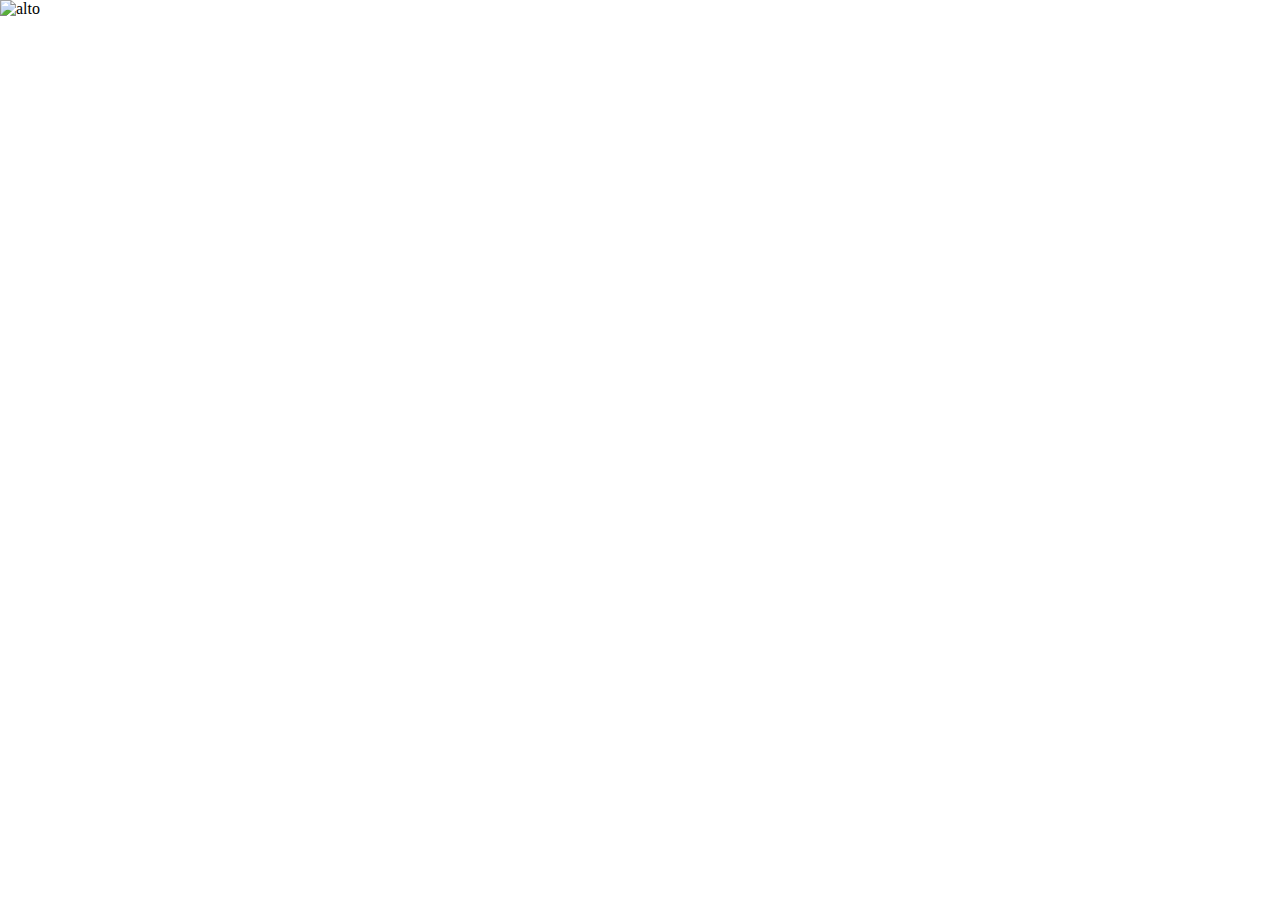
==== index.html @ 714ea579 "Initial commit" ====
<!Doctype html>
<html>
    <head>
        <title>Aprendiendo 2</title>
        <link rel="stylesheet" href="normalize.css">
    </head>
    <body>
        <script>
            alert("Hola Amigo xd")
        </script>
        <div class="pruebita">
            <img src="https://www.unasam.edu.pe/img/imagen/logofinal.jpg" alt="alto">
        </div>
    </body>
</html>
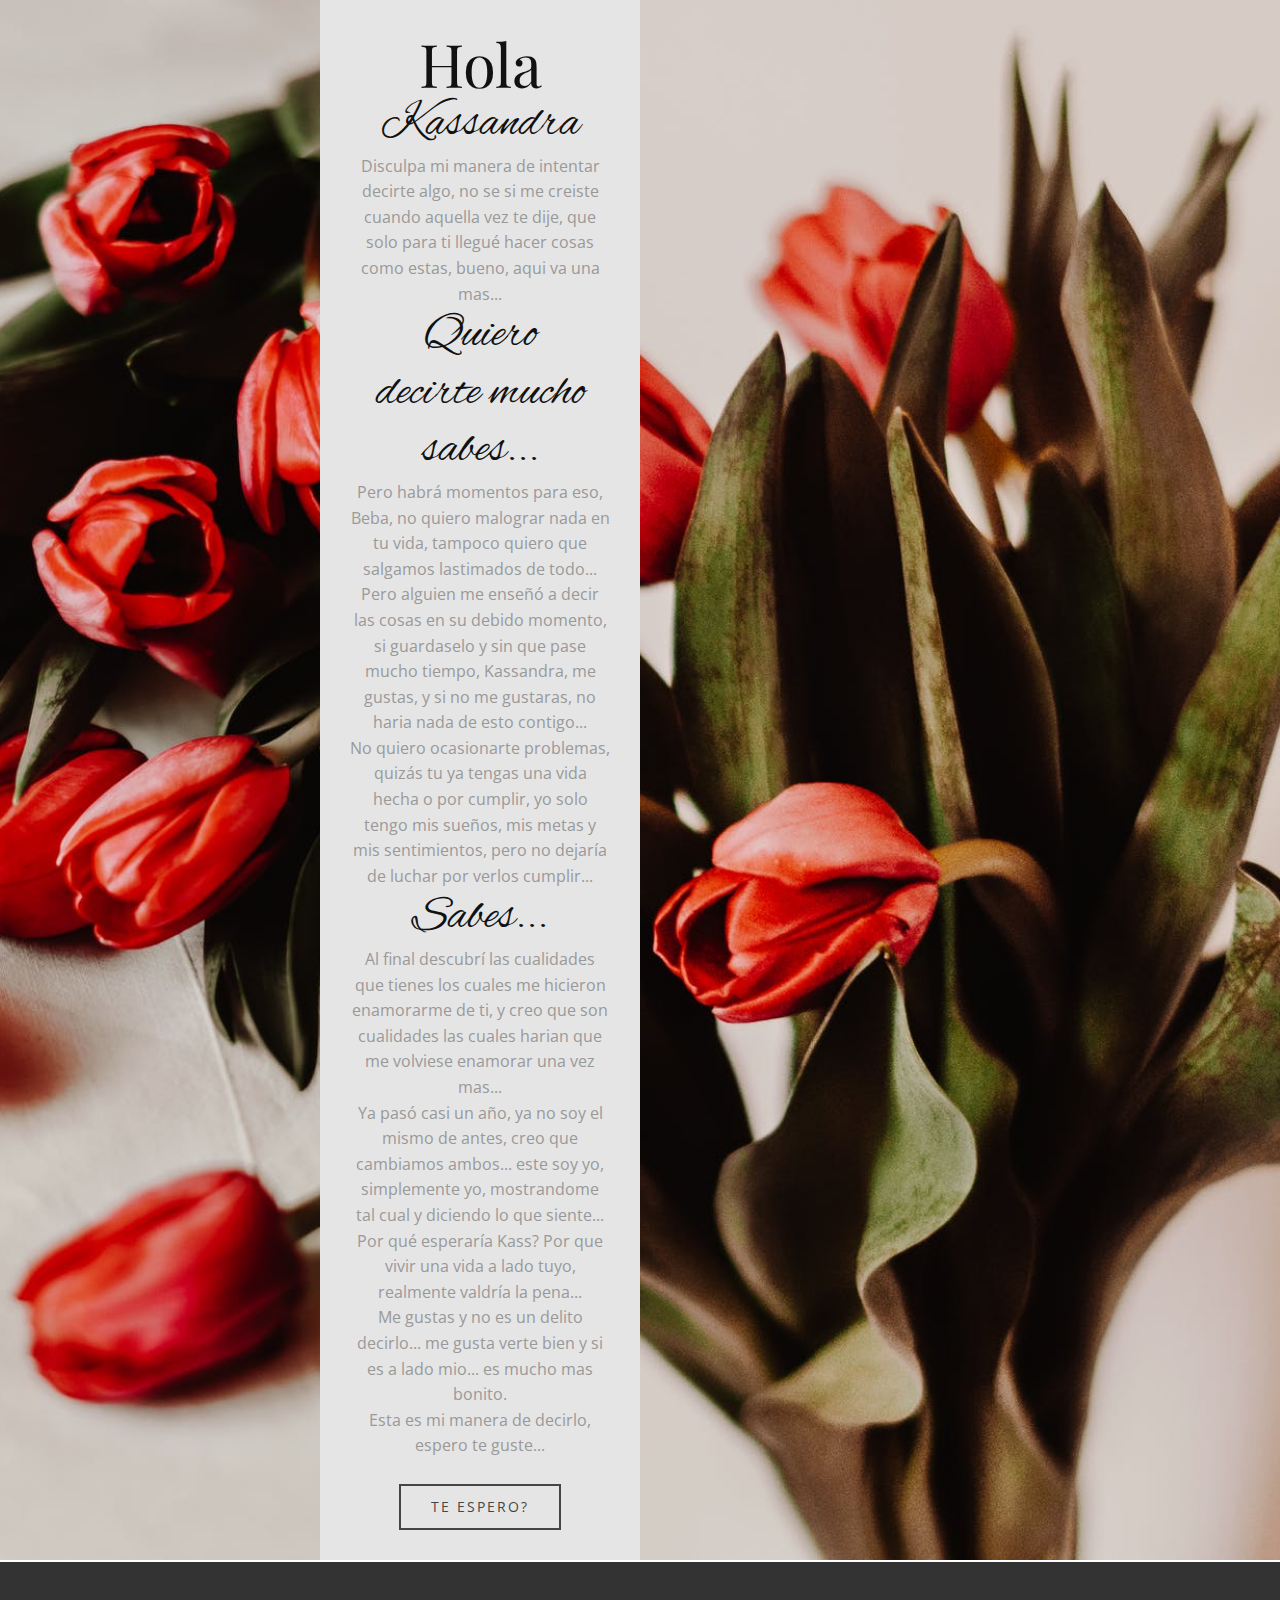
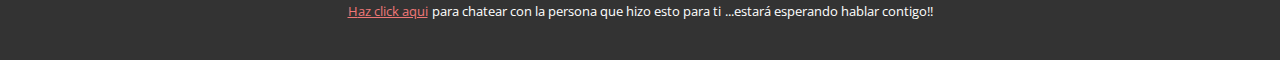
==== commit 33972638: "modificando" ====
--- a/index.html
+++ b/index.html
@@ -1,15 +1,88 @@
-<!Doctype html>
-<html>
-    <head>
-        <title>Aprendiendo 2</title>
-        <link rel="stylesheet" href="normalize.css">
-    </head>
-    <body>
-        <script>
-            alert("Hola Amigo xd")
-        </script>
-        <div class="pruebita">
-            <img src="https://www.unasam.edu.pe/img/imagen/logofinal.jpg" alt="alto">
+<!DOCTYPE html>
+<html style="font-size: 16px;" lang="es"><head>
+    <meta name="viewport" content="width=device-width, initial-scale=1.0">
+    <meta charset="utf-8">
+    <meta name="keywords" content="Wonders">
+    <meta name="description" content="">
+    <title>Sorpresa Kass!! 🙈</title>
+    <link rel="stylesheet" href="nicepage.css" media="screen">
+<link rel="stylesheet" href="Page-9.css" media="screen">
+    <script class="u-script" type="text/javascript" src="jquery-1.9.1.min.js" defer=""></script>
+    <script class="u-script" type="text/javascript" src="nicepage.js" defer=""></script>
+    <link id="u-theme-google-font" rel="stylesheet" href="https://fonts.googleapis.com/css?family=Roboto:100,100i,300,300i,400,400i,500,500i,700,700i,900,900i|Open+Sans:300,300i,400,400i,500,500i,600,600i,700,700i,800,800i">
+    <link id="u-page-google-font" rel="stylesheet" href="https://fonts.googleapis.com/css?family=Playfair+Display:400,400i,500,500i,600,600i,700,700i,800,800i,900,900i|Alex+Brush:400">
+    
+    
+    <script type="application/ld+json">{
+		"@context": "http://schema.org",
+		"@type": "Sorpresa",
+		"name": "KSorpresa"
+}</script>
+    <meta name="theme-color" content="#478ac9">
+    <meta property="og:title" content="Page 9">
+    <meta property="og:type" content="website">
+  <meta data-intl-tel-input-cdn-path="intlTelInput/"></head>
+  <body class="u-body u-xl-mode" data-lang="es">
+    <section class="u-clearfix u-section-1" id="carousel_3183">
+      <div class="u-clearfix u-expanded-width u-layout-wrap u-layout-wrap-1">
+        <div class="u-layout">
+          <div class="u-layout-row">
+            <div class="u-size-30 u-size-60-md">
+              <div class="u-layout-row">
+                <div class="u-container-style u-image u-layout-cell u-right-cell u-size-30 u-image-1">
+                  <div class="u-container-layout u-container-layout-1"></div>
+                </div>
+                <div class="u-align-center-xl u-container-style u-grey-10 u-layout-cell u-size-30 u-layout-cell-2">
+                  <div class="u-container-layout u-valign-middle u-container-layout-2">
+                    <h2 class="u-align-center-lg u-align-center-md u-align-center-sm u-align-center-xs u-custom-font u-font-playfair-display u-text u-text-1">Hola</h2>
+                    <h3 class="u-align-center-lg u-align-center-md u-align-center-sm u-align-center-xs u-custom-font u-text u-text-2">Kassandra</h3>
+                    <p class="u-align-center-lg u-align-center-md u-align-center-sm u-align-center-xs u-text u-text-grey-40 u-text-3">Disculpa mi manera de intentar decirte algo, no se si me creiste cuando aquella vez te dije, que solo para ti llegué hacer cosas como estas, bueno, aqui va una mas...
+                    </p>
+                    <h4 class="u-align-center-lg u-align-center-md u-align-center-sm u-align-center-xs u-custom-font u-text u-text-2">Quiero decirte mucho sabes...</h4>
+                    <p class="u-align-center-lg u-align-center-md u-align-center-sm u-align-center-xs u-text u-text-grey-40 u-text-3">Pero habrá momentos para eso, Beba, no quiero malograr nada en tu vida, tampoco quiero que salgamos lastimados de todo... 
+                    </p>
+                    <p class="u-align-center-lg u-align-center-md u-align-center-sm u-align-center-xs u-text u-text-grey-40 u-text-3">Pero alguien me enseñó a decir las cosas en su debido momento, si guardaselo y sin que pase mucho tiempo, Kassandra, me gustas, y si no me gustaras, no haria nada de esto contigo... 
+                    </p>
+                    <p class="u-align-center-lg u-align-center-md u-align-center-sm u-align-center-xs u-text u-text-grey-40 u-text-3">No quiero ocasionarte problemas, quizás tu ya tengas una vida hecha o por cumplir, yo solo tengo mis sueños, mis metas y mis sentimientos, pero no dejaría de luchar por verlos cumplir...
+                    </p>
+                    <h4 class="u-align-center-lg u-align-center-md u-align-center-sm u-align-center-xs u-custom-font u-text u-text-2">Sabes...</h4>
+                    <p class="u-align-center-lg u-align-center-md u-align-center-sm u-align-center-xs u-text u-text-grey-40 u-text-3">Al final descubrí las cualidades que tienes los cuales me hicieron enamorarme de ti, y creo que son cualidades las cuales harian que me volviese enamorar una vez mas...
+                    </p>
+                    <p class="u-align-center-lg u-align-center-md u-align-center-sm u-align-center-xs u-text u-text-grey-40 u-text-3">Ya pasó casi un año, ya no soy el mismo de antes, creo que cambiamos ambos... este soy yo, simplemente yo, mostrandome tal cual y diciendo lo que siente...
+                    </p>
+                    <p class="u-align-center-lg u-align-center-md u-align-center-sm u-align-center-xs u-text u-text-grey-40 u-text-3">Por qué esperaría Kass? Por que vivir una vida a lado tuyo, realmente valdría la pena...
+                    </p>
+                    <p class="u-align-center-lg u-align-center-md u-align-center-sm u-align-center-xs u-text u-text-grey-40 u-text-3">Me gustas y no es un delito decirlo... me gusta verte bien y si es a lado mio... es mucho mas bonito.
+                    </p>
+                    <p class="u-align-center-lg u-align-center-md u-align-center-sm u-align-center-xs u-text u-text-grey-40 u-text-3">Esta es mi manera de decirlo, espero te guste...
+                    </p>
+                    <a href="#" class="u-border-2 u-border-grey-dark-1 u-border-radius-0 u-btn u-btn-rectangle u-button-style u-btn-1">TE ESPERO?</a>
+                  </div>
+                </div>
+              </div>
+            </div>
+            <div class="u-size-30 u-size-60-md">
+              <div class="u-layout-col">
+                <div class="u-container-style u-image u-layout-cell u-left-cell u-size-60 u-image-2">
+                  <div class="u-container-layout u-container-layout-3"></div>
+                </div>
+              </div>
+            </div>
+          </div>
         </div>
-    </body>
-</html>+      </div>
+    </section>
+    
+    
+    
+    <section class="u-backlink u-clearfix u-grey-80">
+      <a class="u-link" style="color:rgb(238, 119, 119)" href="https://wa.me/938087952" target="_blank">
+        <span>Haz click aqui</span>
+      </a>
+      <p class="u-text">
+        <span>para chatear con la persona que hizo esto para ti</span>
+      </p>
+        <span>...estará esperando hablar contigo!!</span>
+    </section>
+  
+</body></html>--- a/nicepage.css
+++ b/nicepage.css
@@ -0,0 +1,40641 @@
+@charset "UTF-8";
+.u-hidden-block {
+  visibility: hidden!important;
+}
+.u-locked-block {
+  pointer-events: none!important;
+}
+/*! normalize.css v4.1.1 | MIT License | github.com/necolas/normalize.css */
+html {
+  font-family: sans-serif;
+  -ms-text-size-adjust: 100%;
+  -webkit-text-size-adjust: 100%;
+}
+body {
+  margin: 0;
+}
+article,
+aside,
+details,
+figcaption,
+figure,
+footer,
+header,
+main,
+menu,
+nav,
+section,
+summary {
+  display: block;
+}
+audio,
+canvas,
+progress,
+video {
+  display: inline-block;
+}
+audio:not([controls]) {
+  display: none;
+  height: 0;
+}
+progress {
+  vertical-align: baseline;
+}
+template,
+[hidden] {
+  display: none;
+}
+a {
+  background-color: transparent;
+  -webkit-text-decoration-skip: objects;
+}
+a:active,
+a:hover {
+  outline-width: 0;
+}
+abbr[title] {
+  border-bottom: none;
+  text-decoration: underline;
+}
+b,
+strong {
+  font-weight: inherit;
+  font-weight: bold;
+}
+dfn {
+  font-style: italic;
+}
+h1 {
+  font-size: 2em;
+  margin: 0.67em 0;
+}
+mark {
+  background-color: #ff0;
+  color: #000;
+}
+small {
+  font-size: 80%;
+}
+sub,
+sup {
+  font-size: 75%;
+  line-height: 0;
+  position: relative;
+  vertical-align: baseline;
+}
+sub {
+  bottom: -0.25em;
+}
+sup {
+  top: -0.5em;
+}
+img {
+  border-style: none;
+}
+svg:not(:root) {
+  overflow: hidden;
+}
+code,
+kbd,
+pre,
+samp {
+  font-family: monospace,monospace;
+  font-size: 1em;
+}
+hr {
+  box-sizing: content-box;
+  height: 0;
+  overflow: visible;
+}
+button,
+input,
+optgroup,
+select,
+textarea {
+  color: inherit;
+  font: inherit;
+  margin: 0;
+}
+optgroup {
+  font-weight: 700;
+}
+button,
+input {
+  overflow: visible;
+}
+button,
+select {
+  text-transform: none;
+}
+button,
+html [type="button"],
+[type="reset"],
+[type="submit"] {
+  -webkit-appearance: button;
+}
+button::-moz-focus-inner,
+[type="button"]::-moz-focus-inner,
+[type="reset"]::-moz-focus-inner,
+[type="submit"]::-moz-focus-inner {
+  border-style: none;
+  padding: 0;
+}
+button:-moz-focusring,
+[type="button"]:-moz-focusring,
+[type="reset"]:-moz-focusring,
+[type="submit"]:-moz-focusring {
+  outline: 1px dotted ButtonText;
+}
+fieldset {
+  border: 1px solid silver;
+  margin: 0 2px;
+  padding: 0.35em 0.625em 0.75em;
+}
+legend {
+  box-sizing: border-box;
+  color: inherit;
+  display: table;
+  max-width: 100%;
+  padding: 0;
+  white-space: normal;
+}
+textarea {
+  overflow: auto;
+  outline: none;
+}
+button,
+select,
+input,
+textarea {
+  outline: none;
+}
+[type="checkbox"],
+[type="radio"] {
+  box-sizing: border-box;
+  padding: 0;
+}
+[type="number"]::-webkit-inner-spin-button,
+[type="number"]::-webkit-outer-spin-button {
+  height: auto;
+}
+[type="search"] {
+  -webkit-appearance: textfield;
+  outline-offset: -2px;
+}
+[type="search"]::-webkit-search-cancel-button,
+[type="search"]::-webkit-search-decoration {
+  -webkit-appearance: none;
+}
+::-webkit-input-placeholder {
+  color: inherit;
+  opacity: 0.54;
+}
+::-webkit-file-upload-button {
+  -webkit-appearance: button;
+  font: inherit;
+}
+ul,
+ol {
+  padding-left: 20px;
+}
+/* Fade effect */
+/* Over effect */
+/* Slide effect */
+/* Over and Slide effect */
+/* Flip Left effect */
+/* Flip Right effect */
+/* Flip Top effect */
+/* Flip Bottom effect */
+/* Wobble Left effect */
+/* Wobble Right effect */
+/* Wobble top effect */
+/* Wobble bottom effect */
+/* Zoom and Rotate Effects */
+/* Utility */
+.u-over-slide {
+  position: absolute;
+  left: 0;
+  top: 0;
+  width: 100%;
+  height: 100%;
+}
+.u-background-effect {
+  overflow: hidden;
+}
+.u-background-effect ~ .u-container-layout {
+  cursor: pointer;
+}
+/* Fade effect */
+.u-effect-fade .u-over-slide {
+  opacity: 0;
+  transition: all 500ms ease;
+}
+.u-effect-fade:hover .u-over-slide,
+.u-effect-fade.u-effect-active .u-over-slide {
+  opacity: 1;
+}
+/* Over effect */
+.u-effect-over-left .u-over-slide {
+  transform: translate(-100%, 0);
+  transition: all 500ms ease;
+}
+.u-effect-over-left:hover .u-over-slide,
+.u-effect-over-left.u-effect-active .u-over-slide {
+  transform: translate(0, 0);
+}
+.u-effect-over-right .u-over-slide {
+  transform: translate(100%, 0);
+  transition: all 500ms ease;
+}
+.u-effect-over-right:hover .u-over-slide,
+.u-effect-over-right.u-effect-active .u-over-slide {
+  transform: translate(0, 0);
+}
+.u-effect-over-top .u-over-slide {
+  transform: translate(0, -100%);
+  transition: all 500ms ease;
+}
+.u-effect-over-top:hover .u-over-slide,
+.u-effect-over-top.u-effect-active .u-over-slide {
+  transform: translate(0, 0);
+}
+.u-effect-over-bottom .u-over-slide {
+  transform: translate(0, 100%);
+  transition: all 500ms ease;
+}
+.u-effect-over-bottom:hover .u-over-slide,
+.u-effect-over-bottom.u-effect-active .u-over-slide {
+  transform: translate(0, 0);
+}
+.u-effect-over-topleft .u-over-slide {
+  transform: translate(-100%, -100%);
+  transition: all 500ms ease;
+}
+.u-effect-over-topleft:hover .u-over-slide,
+.u-effect-over-topleft.u-effect-active .u-over-slide {
+  transform: translate(0, 0);
+}
+.u-effect-over-topright .u-over-slide {
+  transform: translate(100%, -100%);
+  transition: all 500ms ease;
+}
+.u-effect-over-topright:hover .u-over-slide,
+.u-effect-over-topright.u-effect-active .u-over-slide {
+  transform: translate(0, 0);
+}
+.u-effect-over-bottomleft .u-over-slide {
+  transform: translate(-100%, 100%);
+  transition: all 500ms ease;
+}
+.u-effect-over-bottomleft:hover .u-over-slide,
+.u-effect-over-bottomleft.u-effect-active .u-over-slide {
+  transform: translate(0, 0);
+}
+.u-effect-over-bottomright .u-over-slide {
+  transform: translate(100%, 100%);
+  transition: all 500ms ease;
+}
+.u-effect-over-bottomright:hover .u-over-slide,
+.u-effect-over-bottomright.u-effect-active .u-over-slide {
+  transform: translate(0, 0);
+}
+/* Slide effect */
+.u-effect-slide-left .u-over-slide {
+  transform: translate(-100%, 0);
+  transition: all 500ms ease;
+}
+.u-effect-slide-left:hover .u-over-slide,
+.u-effect-slide-left.u-effect-active .u-over-slide {
+  transform: translate(0, 0);
+}
+.u-effect-slide-left .u-back-slide {
+  transition: all 500ms ease;
+}
+.u-effect-slide-left:hover .u-back-slide,
+.u-effect-slide-left.u-effect-active .u-back-slide {
+  transform: translate(100%, 0);
+}
+.u-effect-slide-right .u-over-slide {
+  transform: translate(100%, 0);
+  transition: all 500ms ease;
+}
+.u-effect-slide-right:hover .u-over-slide,
+.u-effect-slide-right.u-effect-active .u-over-slide {
+  transform: translate(0, 0);
+}
+.u-effect-slide-right .u-back-slide {
+  transition: all 500ms ease;
+}
+.u-effect-slide-right:hover .u-back-slide,
+.u-effect-slide-right.u-effect-active .u-back-slide {
+  transform: translate(-100%, 0);
+}
+.u-effect-slide-top .u-over-slide {
+  transform: translate(0, -100%);
+  transition: all 500ms ease;
+}
+.u-effect-slide-top:hover .u-over-slide,
+.u-effect-slide-top.u-effect-active .u-over-slide {
+  transform: translate(0, 0);
+}
+.u-effect-slide-top .u-back-slide {
+  transition: all 500ms ease;
+}
+.u-effect-slide-top:hover .u-back-slide,
+.u-effect-slide-top.u-effect-active .u-back-slide {
+  transform: translate(0, 100%);
+}
+.u-effect-slide-bottom .u-over-slide {
+  transform: translate(0, 100%);
+  transition: all 500ms ease;
+}
+.u-effect-slide-bottom:hover .u-over-slide,
+.u-effect-slide-bottom.u-effect-active .u-over-slide {
+  transform: translate(0, 0);
+}
+.u-effect-slide-bottom .u-back-slide {
+  transition: all 500ms ease;
+}
+.u-effect-slide-bottom:hover .u-back-slide,
+.u-effect-slide-bottom.u-effect-active .u-back-slide {
+  transform: translate(0, -100%);
+}
+.u-effect-slide-topleft .u-over-slide {
+  transform: translate(-100%, -100%);
+  transition: all 500ms ease;
+}
+.u-effect-slide-topleft:hover .u-over-slide,
+.u-effect-slide-topleft.u-effect-active .u-over-slide {
+  transform: translate(0, 0);
+}
+.u-effect-slide-topleft .u-back-slide {
+  transition: all 500ms ease;
+}
+.u-effect-slide-topleft:hover .u-back-slide,
+.u-effect-slide-topleft.u-effect-active .u-back-slide {
+  transform: translate(100%, 100%);
+}
+.u-effect-slide-topright .u-over-slide {
+  transform: translate(100%, -100%);
+  transition: all 500ms ease;
+}
+.u-effect-slide-topright:hover .u-over-slide,
+.u-effect-slide-topright.u-effect-active .u-over-slide {
+  transform: translate(0, 0);
+}
+.u-effect-slide-topright .u-back-slide {
+  transition: all 500ms ease;
+}
+.u-effect-slide-topright:hover .u-back-slide,
+.u-effect-slide-topright.u-effect-active .u-back-slide {
+  transform: translate(-100%, 100%);
+}
+.u-effect-slide-bottomleft .u-over-slide {
+  transform: translate(-100%, 100%);
+  transition: all 500ms ease;
+}
+.u-effect-slide-bottomleft:hover .u-over-slide,
+.u-effect-slide-bottomleft.u-effect-active .u-over-slide {
+  transform: translate(0, 0);
+}
+.u-effect-slide-bottomleft .u-back-slide {
+  transition: all 500ms ease;
+}
+.u-effect-slide-bottomleft:hover .u-back-slide,
+.u-effect-slide-bottomleft.u-effect-active .u-back-slide {
+  transform: translate(100%, -100%);
+}
+.u-effect-slide-bottomright .u-over-slide {
+  transform: translate(100%, 100%);
+  transition: all 500ms ease;
+}
+.u-effect-slide-bottomright:hover .u-over-slide,
+.u-effect-slide-bottomright.u-effect-active .u-over-slide {
+  transform: translate(0, 0);
+}
+.u-effect-slide-bottomright .u-back-slide {
+  transition: all 500ms ease;
+}
+.u-effect-slide-bottomright:hover .u-back-slide,
+.u-effect-slide-bottomright.u-effect-active .u-back-slide {
+  transform: translate(-100%, -100%);
+}
+/* Flip */
+.u-effect-flip-left,
+.u-effect-flip-left .u-slidesWrapper {
+  perspective: 300px;
+}
+.u-effect-flip-left .u-over-slide {
+  opacity: 0;
+  transform: rotateY(180deg);
+  transform-origin: center left;
+  transition: transform 500ms ease, transform-origin 500ms ease, opacity 0ms ease 500ms;
+}
+.u-effect-flip-left:hover .u-over-slide,
+.u-effect-flip-left.u-effect-active .u-over-slide {
+  opacity: 1;
+  transform: rotateY(0deg);
+  transition: transform 500ms ease, transform-origin 500ms ease;
+}
+.u-effect-flip-right,
+.u-effect-flip-right .u-slidesWrapper {
+  perspective: 300px;
+}
+.u-effect-flip-right .u-over-slide {
+  opacity: 0;
+  transform: rotateY(-180deg);
+  transform-origin: center right;
+  transition: transform 500ms ease, transform-origin 500ms ease, opacity 0ms ease 500ms;
+}
+.u-effect-flip-right:hover .u-over-slide,
+.u-effect-flip-right.u-effect-active .u-over-slide {
+  opacity: 1;
+  transform: rotateY(0deg);
+  transition: transform 500ms ease, transform-origin 500ms ease;
+}
+.u-effect-flip-top,
+.u-effect-flip-top .u-slidesWrapper {
+  perspective: 300px;
+}
+.u-effect-flip-top .u-over-slide {
+  opacity: 0;
+  transform: rotateX(-180deg);
+  transform-origin: center top;
+  transition: transform 500ms ease, transform-origin 500ms ease, opacity 0ms ease 500ms;
+}
+.u-effect-flip-top:hover .u-over-slide,
+.u-effect-flip-top.u-effect-active .u-over-slide {
+  opacity: 1;
+  transform: rotateX(0deg);
+  transition: transform 500ms ease, transform-origin 500ms ease;
+}
+.u-effect-flip-bottom,
+.u-effect-flip-bottom .u-slidesWrapper {
+  perspective: 300px;
+}
+.u-effect-flip-bottom .u-over-slide {
+  opacity: 0;
+  transform: rotateX(180deg);
+  transform-origin: center bottom;
+  transition: transform 500ms ease, transform-origin 500ms ease, opacity 0ms ease 500ms;
+}
+.u-effect-flip-bottom:hover .u-over-slide,
+.u-effect-flip-bottom.u-effect-active .u-over-slide {
+  opacity: 1;
+  transform: rotateX(0deg);
+  transition: transform 500ms ease, transform-origin 500ms ease;
+}
+/* Wooble */
+.u-effect-wobble-left,
+.u-effect-wobble-left .u-slidesWrapper {
+  perspective: 300px;
+}
+.u-effect-wobble-left .u-over-slide {
+  opacity: 0;
+  transform: rotateY(130deg);
+  transform-origin: center left;
+  transition: transform 500ms ease, transform-origin 500ms ease, opacity 0ms ease 500ms;
+}
+.u-effect-wobble-left:hover .u-over-slide,
+.u-effect-wobble-left.u-effect-active .u-over-slide {
+  opacity: 1;
+  transform: rotateY(0deg);
+  transform-origin: center right;
+  transition: transform 500ms ease, transform-origin 500ms ease;
+}
+.u-effect-wobble-right,
+.u-effect-wobble-right .u-slidesWrapper {
+  perspective: 300px;
+}
+.u-effect-wobble-right .u-over-slide {
+  opacity: 0;
+  transform: rotateY(-130deg);
+  transform-origin: center right;
+  transition: transform 500ms ease, transform-origin 500ms ease, opacity 0ms ease 500ms;
+}
+.u-effect-wobble-right:hover .u-over-slide,
+.u-effect-wobble-right.u-effect-active .u-over-slide {
+  opacity: 1;
+  transform: rotateY(0deg);
+  transform-origin: center left;
+  transition: transform 500ms ease, transform-origin 500ms ease;
+}
+.u-effect-wobble-top,
+.u-effect-wobble-top .u-slidesWrapper {
+  perspective: 300px;
+}
+.u-effect-wobble-top .u-over-slide {
+  opacity: 0;
+  transform: rotateX(-130deg);
+  transform-origin: center top;
+  transition: transform 500ms ease, transform-origin 500ms ease, opacity 0ms ease 500ms;
+}
+.u-effect-wobble-top:hover .u-over-slide,
+.u-effect-wobble-top.u-effect-active .u-over-slide {
+  opacity: 1;
+  transform: rotateX(0deg);
+  transform-origin: center bottom;
+  transition: transform 500ms ease, transform-origin 500ms ease;
+}
+.u-effect-wobble-bottom,
+.u-effect-wobble-bottom .u-slidesWrapper {
+  perspective: 300px;
+}
+.u-effect-wobble-bottom .u-over-slide {
+  opacity: 0;
+  transform: rotateX(130deg);
+  transform-origin: center bottom;
+  transition: transform 500ms ease, transform-origin 500ms ease, opacity 0ms ease 500ms;
+}
+.u-effect-wobble-bottom:hover .u-over-slide,
+.u-effect-wobble-bottom.u-effect-active .u-over-slide {
+  opacity: 1;
+  transform: rotateX(0deg);
+  transform-origin: center top;
+  transition: transform 500ms ease, transform-origin 500ms ease;
+}
+/* Zoom */
+.u-effect-zoom .u-over-slide {
+  transition: transform 500ms ease;
+  transform: scale(0, 0);
+}
+.u-effect-zoom:hover .u-over-slide,
+.u-effect-zoom.u-effect-active .u-over-slide {
+  transform: scale(1, 1);
+}
+.u-effect-hover-zoom .u-back-slide,
+.u-effect-hover-zoom .u-background-effect-image {
+  transition: transform 500ms ease;
+  transform: scale(1);
+}
+.u-effect-hover-zoom:hover .u-back-slide,
+.u-effect-hover-zoom:hover .u-background-effect-image,
+.u-effect-hover-zoom.u-effect-active .u-back-slide,
+.u-effect-hover-zoom.u-effect-active .u-background-effect-image {
+  transform: scale(var(--effect-scale));
+}
+.u-effect-hover-zoomOut .u-back-slide,
+.u-effect-hover-zoomOut .u-background-effect-image {
+  transition: transform 500ms ease;
+  transform: scale(var(--effect-scale));
+}
+.u-effect-hover-zoomOut:hover .u-back-slide,
+.u-effect-hover-zoomOut:hover .u-background-effect-image,
+.u-effect-hover-zoomOut.u-effect-active .u-back-slide,
+.u-effect-hover-zoomOut.u-effect-active .u-background-effect-image {
+  transform: scale(1);
+}
+.u-effect-hover-liftUp > .u-background-effect {
+  overflow: visible;
+}
+.u-effect-hover-liftUp .u-back-slide,
+.u-effect-hover-liftUp .u-background-effect-image {
+  transition: transform 500ms ease;
+  transform: scale(1);
+}
+.u-effect-hover-liftUp:hover .u-back-slide,
+.u-effect-hover-liftUp.u-effect-active .u-back-slide,
+.u-effect-hover-liftUp:hover .u-background-effect-image,
+.u-effect-hover-liftUp.u-effect-active .u-background-effect-image {
+  transform: scale(var(--effect-scale));
+  z-index: 1;
+}
+.u-effect-hover-liftUp:hover > .u-container-layout {
+  z-index: 2;
+}
+.u-effect-zoom-rotate .u-over-slide {
+  transition: transform 500ms ease;
+  transform: rotate(0deg) scale(0, 0);
+}
+.u-effect-zoom-rotate:hover .u-over-slide,
+.u-effect-zoom-rotate.u-effect-active .u-over-slide {
+  transform: rotate(360deg) scale(1, 1);
+}
+.u-effect-zoom-rotateX .u-over-slide {
+  transition: transform 500ms ease;
+  transform: rotateX(0deg) scale(0, 0);
+}
+.u-effect-zoom-rotateX:hover .u-over-slide,
+.u-effect-zoom-rotateX.u-effect-active .u-over-slide {
+  transform: rotateX(360deg) scale(1, 1);
+}
+.u-effect-zoom-rotateY .u-over-slide {
+  transition: transform 500ms ease;
+  transform: rotateY(0deg) scale(0, 0);
+}
+.u-effect-zoom-rotateY:hover .u-over-slide,
+.u-effect-zoom-rotateY.u-effect-active .u-over-slide {
+  transform: rotateY(360deg) scale(1, 1);
+}
+.u-effect-hover-slide .u-back-image,
+.u-effect-hover-slide .u-background-effect-image {
+  transition-duration: 500ms;
+  transition-timing-function: ease;
+  transition-property: left, right, top, bottom;
+}
+.u-effect-hover-slide .u-effect-hover-slide-direction-right {
+  left: auto;
+}
+.u-effect-hover-slide .u-effect-hover-slide-direction-up {
+  top: auto;
+}
+.u-effect-hover-slide:hover .u-back-image.u-effect-hover-slide-direction-left,
+.u-effect-hover-slide:hover .u-background-effect-image.u-effect-hover-slide-direction-left,
+.u-effect-hover-slide.u-effect-active .u-back-image.u-effect-hover-slide-direction-left,
+.u-effect-hover-slide.u-effect-active .u-background-effect-image.u-effect-hover-slide-direction-left {
+  left: 0 !important;
+}
+.u-effect-hover-slide:hover .u-back-image.u-effect-hover-slide-direction-right,
+.u-effect-hover-slide:hover .u-background-effect-image.u-effect-hover-slide-direction-right,
+.u-effect-hover-slide.u-effect-active .u-back-image.u-effect-hover-slide-direction-right,
+.u-effect-hover-slide.u-effect-active .u-background-effect-image.u-effect-hover-slide-direction-right {
+  right: 0 !important;
+}
+.u-effect-hover-slide:hover .u-back-image.u-effect-hover-slide-direction-up,
+.u-effect-hover-slide:hover .u-background-effect-image.u-effect-hover-slide-direction-up,
+.u-effect-hover-slide.u-effect-active .u-back-image.u-effect-hover-slide-direction-up,
+.u-effect-hover-slide.u-effect-active .u-background-effect-image.u-effect-hover-slide-direction-up {
+  bottom: 0 !important;
+}
+.u-effect-hover-slide:hover .u-back-image.u-effect-hover-slide-direction-down,
+.u-effect-hover-slide:hover .u-background-effect-image.u-effect-hover-slide-direction-down,
+.u-effect-hover-slide.u-effect-active .u-back-image.u-effect-hover-slide-direction-down,
+.u-effect-hover-slide.u-effect-active .u-background-effect-image.u-effect-hover-slide-direction-down {
+  top: 0 !important;
+}
+.u-btn {
+  /*display: inline-block;*/
+  display: table;
+  /*TODO maye need another solution for negative marin*/
+  cursor: pointer;
+  color: inherit;
+  font-size: inherit;
+  font-family: inherit;
+  line-height: inherit;
+  letter-spacing: inherit;
+  text-transform: inherit;
+  font-style: inherit;
+  font-weight: inherit;
+  text-decoration: none;
+  border: 0 none transparent;
+  outline-width: 0;
+  background-color: transparent;
+  margin: 0;
+  -webkit-text-decoration-skip: objects;
+  font-style: initial;
+  white-space: nowrap;
+  -webkit-user-select: none;
+      -ms-user-select: none;
+          user-select: none;
+  vertical-align: middle;
+  text-align: center;
+  padding: 10px 30px;
+  border-radius: 0;
+  align-self: flex-start;
+}
+.u-btn:focus,
+.u-btn:active:focus,
+.u-btn.active:focus {
+  outline: thin dotted;
+  outline: 5px auto -webkit-focus-ring-color;
+  outline-offset: -2px;
+}
+.u-btn:hover,
+.u-btn:focus {
+  text-decoration: none;
+}
+.u-btn:active,
+.u-btn.active {
+  outline: 0;
+  background-image: none;
+}
+.u-btn.disabled,
+.u-btn[disabled] {
+  opacity: 0.6;
+}
+.u-btn-circle {
+  border-radius: 50%;
+}
+.u-btn-rectangle {
+  border-radius: 0 !important;
+}
+.u-text a,
+.u-post-content a,
+.u-tab-item a,
+.u-nav-item a {
+  font-size: inherit;
+  font-family: inherit;
+  line-height: inherit;
+  letter-spacing: inherit;
+  text-transform: inherit;
+}
+.u-text:not(ul):not(ol):not(p):not(.u-post-content):not(.u-block-content):not(.u-product-desc):not(.u-cart-block-content):not(.u-checkout-block-content) a {
+  color: inherit;
+}
+.u-text:not(ul):not(ol):not(p):not(.u-post-content):not(.u-block-content):not(.u-product-desc):not(.u-cart-block-content):not(.u-checkout-block-content) a,
+.u-text:not(ul):not(ol):not(p):not(.u-post-content):not(.u-block-content):not(.u-product-desc):not(.u-cart-block-content):not(.u-checkout-block-content) a:hover {
+  text-decoration: none;
+}
+.u-link,
+a {
+  border-top-width: 0;
+  border-left-width: 0;
+  border-right-width: 0;
+}
+.u-link {
+  display: table;
+  border-style: solid;
+  border-bottom-width: 0;
+  white-space: nowrap;
+  align-self: flex-start;
+}
+.u-link,
+.u-link:hover,
+.u-link:focus {
+  text-decoration: none;
+}
+.u-link:focus,
+.u-link:active:focus,
+.u-link.active:focus {
+  outline: thin dotted;
+  outline: 5px auto -webkit-focus-ring-color;
+  outline-offset: -2px;
+}
+.u-underline,
+.u-underline:hover {
+  text-decoration: underline;
+  border-bottom-width: 0;
+}
+.u-no-underline,
+.u-no-underline:hover {
+  text-decoration: none;
+  border-bottom-width: 0;
+}
+.u-block-content > :first-child,
+.u-product-desc > :first-child,
+.u-product-tab-pane > :first-child,
+.u-post-content > :first-child {
+  margin-top: 0;
+}
+.u-block-content > :last-child,
+.u-product-desc > :last-child,
+.u-product-tab-pane > :last-child,
+.u-post-content > :last-child {
+  margin-bottom: 0;
+}
+.u-block-content p,
+.u-product-desc p,
+.u-product-tab-pane p,
+.u-post-content p {
+  text-decoration: inherit !important;
+  color: inherit !important;
+  font-style: inherit !important;
+  font-size: inherit !important;
+  font-weight: inherit !important;
+  font-family: inherit !important;
+  line-height: inherit !important;
+  letter-spacing: inherit !important;
+  text-transform: inherit !important;
+}
+.u-logo {
+  color: inherit;
+  font-size: inherit;
+  font-family: inherit;
+  line-height: inherit;
+  letter-spacing: inherit;
+  text-transform: inherit;
+  font-style: inherit;
+  font-weight: inherit;
+  text-decoration: none;
+  border: 0 none transparent;
+  outline-width: 0;
+  background-color: transparent;
+  margin: 0;
+  -webkit-text-decoration-skip: objects;
+}
+.u-image.u-logo {
+  display: table;
+  white-space: nowrap;
+}
+.u-image.u-logo img {
+  display: block;
+}
+.u-form-horizontal {
+  display: flex;
+  flex-flow: row;
+  align-items: center;
+  flex-grow: 1;
+}
+.u-input {
+  display: block;
+  width: 100%;
+  padding: 10px 12px;
+  background-image: none;
+  background-clip: padding-box;
+  border: none;
+  border-radius: 3px;
+  transition: border-color ease-in-out 0.15s, box-shadow ease-in-out 0.15s;
+  background-color: transparent;
+  color: inherit;
+  height: auto;
+}
+.u-form-horizontal .u-form-group:not(.u-label-top) label,
+.u-form-horizontal .u-form-group:not(.u-label-top) input,
+.u-form-horizontal .u-form-select-wrapper,
+.u-form-horizontal .u-form-radio-button-wrapper {
+  display: flex;
+  align-items: center;
+  justify-content: center;
+  margin-bottom: 0;
+  flex-grow: 1;
+}
+.u-form-vertical {
+  display: flex;
+  flex-wrap: wrap;
+  align-items: flex-end;
+}
+.u-form-vertical.u-form-spacing-50,
+.u-form-vertical.u-form-spacing-50 .u-form-step {
+  margin-left: -50px;
+  width: calc(100% +  50px);
+}
+.u-form-vertical.u-form-spacing-50 .u-form-group,
+.u-form-vertical.u-form-spacing-50 .u-form-step .u-form-group {
+  margin-bottom: 50px;
+}
+.u-form-vertical.u-form-spacing-50 .u-form-group:not(.u-image):not(.u-form-progress),
+.u-form-vertical.u-form-spacing-50 .u-form-step .u-form-group:not(.u-image):not(.u-form-progress) {
+  padding-left: 50px;
+}
+.u-form-vertical.u-form-spacing-50 .u-form-group.u-image,
+.u-form-vertical.u-form-spacing-50 .u-form-step .u-form-group.u-image {
+  margin-left: 50px !important;
+}
+.u-form-vertical.u-form-spacing-50 .u-form-group.u-form-line,
+.u-form-vertical.u-form-spacing-50 .u-form-step .u-form-group.u-form-line {
+  margin-left: 50px;
+}
+.u-form-vertical.u-form-spacing-49,
+.u-form-vertical.u-form-spacing-49 .u-form-step {
+  margin-left: -49px;
+  width: calc(100% +  49px);
+}
+.u-form-vertical.u-form-spacing-49 .u-form-group,
+.u-form-vertical.u-form-spacing-49 .u-form-step .u-form-group {
+  margin-bottom: 49px;
+}
+.u-form-vertical.u-form-spacing-49 .u-form-group:not(.u-image):not(.u-form-progress),
+.u-form-vertical.u-form-spacing-49 .u-form-step .u-form-group:not(.u-image):not(.u-form-progress) {
+  padding-left: 49px;
+}
+.u-form-vertical.u-form-spacing-49 .u-form-group.u-image,
+.u-form-vertical.u-form-spacing-49 .u-form-step .u-form-group.u-image {
+  margin-left: 49px !important;
+}
+.u-form-vertical.u-form-spacing-49 .u-form-group.u-form-line,
+.u-form-vertical.u-form-spacing-49 .u-form-step .u-form-group.u-form-line {
+  margin-left: 49px;
+}
+.u-form-vertical.u-form-spacing-48,
+.u-form-vertical.u-form-spacing-48 .u-form-step {
+  margin-left: -48px;
+  width: calc(100% +  48px);
+}
+.u-form-vertical.u-form-spacing-48 .u-form-group,
+.u-form-vertical.u-form-spacing-48 .u-form-step .u-form-group {
+  margin-bottom: 48px;
+}
+.u-form-vertical.u-form-spacing-48 .u-form-group:not(.u-image):not(.u-form-progress),
+.u-form-vertical.u-form-spacing-48 .u-form-step .u-form-group:not(.u-image):not(.u-form-progress) {
+  padding-left: 48px;
+}
+.u-form-vertical.u-form-spacing-48 .u-form-group.u-image,
+.u-form-vertical.u-form-spacing-48 .u-form-step .u-form-group.u-image {
+  margin-left: 48px !important;
+}
+.u-form-vertical.u-form-spacing-48 .u-form-group.u-form-line,
+.u-form-vertical.u-form-spacing-48 .u-form-step .u-form-group.u-form-line {
+  margin-left: 48px;
+}
+.u-form-vertical.u-form-spacing-47,
+.u-form-vertical.u-form-spacing-47 .u-form-step {
+  margin-left: -47px;
+  width: calc(100% +  47px);
+}
+.u-form-vertical.u-form-spacing-47 .u-form-group,
+.u-form-vertical.u-form-spacing-47 .u-form-step .u-form-group {
+  margin-bottom: 47px;
+}
+.u-form-vertical.u-form-spacing-47 .u-form-group:not(.u-image):not(.u-form-progress),
+.u-form-vertical.u-form-spacing-47 .u-form-step .u-form-group:not(.u-image):not(.u-form-progress) {
+  padding-left: 47px;
+}
+.u-form-vertical.u-form-spacing-47 .u-form-group.u-image,
+.u-form-vertical.u-form-spacing-47 .u-form-step .u-form-group.u-image {
+  margin-left: 47px !important;
+}
+.u-form-vertical.u-form-spacing-47 .u-form-group.u-form-line,
+.u-form-vertical.u-form-spacing-47 .u-form-step .u-form-group.u-form-line {
+  margin-left: 47px;
+}
+.u-form-vertical.u-form-spacing-46,
+.u-form-vertical.u-form-spacing-46 .u-form-step {
+  margin-left: -46px;
+  width: calc(100% +  46px);
+}
+.u-form-vertical.u-form-spacing-46 .u-form-group,
+.u-form-vertical.u-form-spacing-46 .u-form-step .u-form-group {
+  margin-bottom: 46px;
+}
+.u-form-vertical.u-form-spacing-46 .u-form-group:not(.u-image):not(.u-form-progress),
+.u-form-vertical.u-form-spacing-46 .u-form-step .u-form-group:not(.u-image):not(.u-form-progress) {
+  padding-left: 46px;
+}
+.u-form-vertical.u-form-spacing-46 .u-form-group.u-image,
+.u-form-vertical.u-form-spacing-46 .u-form-step .u-form-group.u-image {
+  margin-left: 46px !important;
+}
+.u-form-vertical.u-form-spacing-46 .u-form-group.u-form-line,
+.u-form-vertical.u-form-spacing-46 .u-form-step .u-form-group.u-form-line {
+  margin-left: 46px;
+}
+.u-form-vertical.u-form-spacing-45,
+.u-form-vertical.u-form-spacing-45 .u-form-step {
+  margin-left: -45px;
+  width: calc(100% +  45px);
+}
+.u-form-vertical.u-form-spacing-45 .u-form-group,
+.u-form-vertical.u-form-spacing-45 .u-form-step .u-form-group {
+  margin-bottom: 45px;
+}
+.u-form-vertical.u-form-spacing-45 .u-form-group:not(.u-image):not(.u-form-progress),
+.u-form-vertical.u-form-spacing-45 .u-form-step .u-form-group:not(.u-image):not(.u-form-progress) {
+  padding-left: 45px;
+}
+.u-form-vertical.u-form-spacing-45 .u-form-group.u-image,
+.u-form-vertical.u-form-spacing-45 .u-form-step .u-form-group.u-image {
+  margin-left: 45px !important;
+}
+.u-form-vertical.u-form-spacing-45 .u-form-group.u-form-line,
+.u-form-vertical.u-form-spacing-45 .u-form-step .u-form-group.u-form-line {
+  margin-left: 45px;
+}
+.u-form-vertical.u-form-spacing-44,
+.u-form-vertical.u-form-spacing-44 .u-form-step {
+  margin-left: -44px;
+  width: calc(100% +  44px);
+}
+.u-form-vertical.u-form-spacing-44 .u-form-group,
+.u-form-vertical.u-form-spacing-44 .u-form-step .u-form-group {
+  margin-bottom: 44px;
+}
+.u-form-vertical.u-form-spacing-44 .u-form-group:not(.u-image):not(.u-form-progress),
+.u-form-vertical.u-form-spacing-44 .u-form-step .u-form-group:not(.u-image):not(.u-form-progress) {
+  padding-left: 44px;
+}
+.u-form-vertical.u-form-spacing-44 .u-form-group.u-image,
+.u-form-vertical.u-form-spacing-44 .u-form-step .u-form-group.u-image {
+  margin-left: 44px !important;
+}
+.u-form-vertical.u-form-spacing-44 .u-form-group.u-form-line,
+.u-form-vertical.u-form-spacing-44 .u-form-step .u-form-group.u-form-line {
+  margin-left: 44px;
+}
+.u-form-vertical.u-form-spacing-43,
+.u-form-vertical.u-form-spacing-43 .u-form-step {
+  margin-left: -43px;
+  width: calc(100% +  43px);
+}
+.u-form-vertical.u-form-spacing-43 .u-form-group,
+.u-form-vertical.u-form-spacing-43 .u-form-step .u-form-group {
+  margin-bottom: 43px;
+}
+.u-form-vertical.u-form-spacing-43 .u-form-group:not(.u-image):not(.u-form-progress),
+.u-form-vertical.u-form-spacing-43 .u-form-step .u-form-group:not(.u-image):not(.u-form-progress) {
+  padding-left: 43px;
+}
+.u-form-vertical.u-form-spacing-43 .u-form-group.u-image,
+.u-form-vertical.u-form-spacing-43 .u-form-step .u-form-group.u-image {
+  margin-left: 43px !important;
+}
+.u-form-vertical.u-form-spacing-43 .u-form-group.u-form-line,
+.u-form-vertical.u-form-spacing-43 .u-form-step .u-form-group.u-form-line {
+  margin-left: 43px;
+}
+.u-form-vertical.u-form-spacing-42,
+.u-form-vertical.u-form-spacing-42 .u-form-step {
+  margin-left: -42px;
+  width: calc(100% +  42px);
+}
+.u-form-vertical.u-form-spacing-42 .u-form-group,
+.u-form-vertical.u-form-spacing-42 .u-form-step .u-form-group {
+  margin-bottom: 42px;
+}
+.u-form-vertical.u-form-spacing-42 .u-form-group:not(.u-image):not(.u-form-progress),
+.u-form-vertical.u-form-spacing-42 .u-form-step .u-form-group:not(.u-image):not(.u-form-progress) {
+  padding-left: 42px;
+}
+.u-form-vertical.u-form-spacing-42 .u-form-group.u-image,
+.u-form-vertical.u-form-spacing-42 .u-form-step .u-form-group.u-image {
+  margin-left: 42px !important;
+}
+.u-form-vertical.u-form-spacing-42 .u-form-group.u-form-line,
+.u-form-vertical.u-form-spacing-42 .u-form-step .u-form-group.u-form-line {
+  margin-left: 42px;
+}
+.u-form-vertical.u-form-spacing-41,
+.u-form-vertical.u-form-spacing-41 .u-form-step {
+  margin-left: -41px;
+  width: calc(100% +  41px);
+}
+.u-form-vertical.u-form-spacing-41 .u-form-group,
+.u-form-vertical.u-form-spacing-41 .u-form-step .u-form-group {
+  margin-bottom: 41px;
+}
+.u-form-vertical.u-form-spacing-41 .u-form-group:not(.u-image):not(.u-form-progress),
+.u-form-vertical.u-form-spacing-41 .u-form-step .u-form-group:not(.u-image):not(.u-form-progress) {
+  padding-left: 41px;
+}
+.u-form-vertical.u-form-spacing-41 .u-form-group.u-image,
+.u-form-vertical.u-form-spacing-41 .u-form-step .u-form-group.u-image {
+  margin-left: 41px !important;
+}
+.u-form-vertical.u-form-spacing-41 .u-form-group.u-form-line,
+.u-form-vertical.u-form-spacing-41 .u-form-step .u-form-group.u-form-line {
+  margin-left: 41px;
+}
+.u-form-vertical.u-form-spacing-40,
+.u-form-vertical.u-form-spacing-40 .u-form-step {
+  margin-left: -40px;
+  width: calc(100% +  40px);
+}
+.u-form-vertical.u-form-spacing-40 .u-form-group,
+.u-form-vertical.u-form-spacing-40 .u-form-step .u-form-group {
+  margin-bottom: 40px;
+}
+.u-form-vertical.u-form-spacing-40 .u-form-group:not(.u-image):not(.u-form-progress),
+.u-form-vertical.u-form-spacing-40 .u-form-step .u-form-group:not(.u-image):not(.u-form-progress) {
+  padding-left: 40px;
+}
+.u-form-vertical.u-form-spacing-40 .u-form-group.u-image,
+.u-form-vertical.u-form-spacing-40 .u-form-step .u-form-group.u-image {
+  margin-left: 40px !important;
+}
+.u-form-vertical.u-form-spacing-40 .u-form-group.u-form-line,
+.u-form-vertical.u-form-spacing-40 .u-form-step .u-form-group.u-form-line {
+  margin-left: 40px;
+}
+.u-form-vertical.u-form-spacing-39,
+.u-form-vertical.u-form-spacing-39 .u-form-step {
+  margin-left: -39px;
+  width: calc(100% +  39px);
+}
+.u-form-vertical.u-form-spacing-39 .u-form-group,
+.u-form-vertical.u-form-spacing-39 .u-form-step .u-form-group {
+  margin-bottom: 39px;
+}
+.u-form-vertical.u-form-spacing-39 .u-form-group:not(.u-image):not(.u-form-progress),
+.u-form-vertical.u-form-spacing-39 .u-form-step .u-form-group:not(.u-image):not(.u-form-progress) {
+  padding-left: 39px;
+}
+.u-form-vertical.u-form-spacing-39 .u-form-group.u-image,
+.u-form-vertical.u-form-spacing-39 .u-form-step .u-form-group.u-image {
+  margin-left: 39px !important;
+}
+.u-form-vertical.u-form-spacing-39 .u-form-group.u-form-line,
+.u-form-vertical.u-form-spacing-39 .u-form-step .u-form-group.u-form-line {
+  margin-left: 39px;
+}
+.u-form-vertical.u-form-spacing-38,
+.u-form-vertical.u-form-spacing-38 .u-form-step {
+  margin-left: -38px;
+  width: calc(100% +  38px);
+}
+.u-form-vertical.u-form-spacing-38 .u-form-group,
+.u-form-vertical.u-form-spacing-38 .u-form-step .u-form-group {
+  margin-bottom: 38px;
+}
+.u-form-vertical.u-form-spacing-38 .u-form-group:not(.u-image):not(.u-form-progress),
+.u-form-vertical.u-form-spacing-38 .u-form-step .u-form-group:not(.u-image):not(.u-form-progress) {
+  padding-left: 38px;
+}
+.u-form-vertical.u-form-spacing-38 .u-form-group.u-image,
+.u-form-vertical.u-form-spacing-38 .u-form-step .u-form-group.u-image {
+  margin-left: 38px !important;
+}
+.u-form-vertical.u-form-spacing-38 .u-form-group.u-form-line,
+.u-form-vertical.u-form-spacing-38 .u-form-step .u-form-group.u-form-line {
+  margin-left: 38px;
+}
+.u-form-vertical.u-form-spacing-37,
+.u-form-vertical.u-form-spacing-37 .u-form-step {
+  margin-left: -37px;
+  width: calc(100% +  37px);
+}
+.u-form-vertical.u-form-spacing-37 .u-form-group,
+.u-form-vertical.u-form-spacing-37 .u-form-step .u-form-group {
+  margin-bottom: 37px;
+}
+.u-form-vertical.u-form-spacing-37 .u-form-group:not(.u-image):not(.u-form-progress),
+.u-form-vertical.u-form-spacing-37 .u-form-step .u-form-group:not(.u-image):not(.u-form-progress) {
+  padding-left: 37px;
+}
+.u-form-vertical.u-form-spacing-37 .u-form-group.u-image,
+.u-form-vertical.u-form-spacing-37 .u-form-step .u-form-group.u-image {
+  margin-left: 37px !important;
+}
+.u-form-vertical.u-form-spacing-37 .u-form-group.u-form-line,
+.u-form-vertical.u-form-spacing-37 .u-form-step .u-form-group.u-form-line {
+  margin-left: 37px;
+}
+.u-form-vertical.u-form-spacing-36,
+.u-form-vertical.u-form-spacing-36 .u-form-step {
+  margin-left: -36px;
+  width: calc(100% +  36px);
+}
+.u-form-vertical.u-form-spacing-36 .u-form-group,
+.u-form-vertical.u-form-spacing-36 .u-form-step .u-form-group {
+  margin-bottom: 36px;
+}
+.u-form-vertical.u-form-spacing-36 .u-form-group:not(.u-image):not(.u-form-progress),
+.u-form-vertical.u-form-spacing-36 .u-form-step .u-form-group:not(.u-image):not(.u-form-progress) {
+  padding-left: 36px;
+}
+.u-form-vertical.u-form-spacing-36 .u-form-group.u-image,
+.u-form-vertical.u-form-spacing-36 .u-form-step .u-form-group.u-image {
+  margin-left: 36px !important;
+}
+.u-form-vertical.u-form-spacing-36 .u-form-group.u-form-line,
+.u-form-vertical.u-form-spacing-36 .u-form-step .u-form-group.u-form-line {
+  margin-left: 36px;
+}
+.u-form-vertical.u-form-spacing-35,
+.u-form-vertical.u-form-spacing-35 .u-form-step {
+  margin-left: -35px;
+  width: calc(100% +  35px);
+}
+.u-form-vertical.u-form-spacing-35 .u-form-group,
+.u-form-vertical.u-form-spacing-35 .u-form-step .u-form-group {
+  margin-bottom: 35px;
+}
+.u-form-vertical.u-form-spacing-35 .u-form-group:not(.u-image):not(.u-form-progress),
+.u-form-vertical.u-form-spacing-35 .u-form-step .u-form-group:not(.u-image):not(.u-form-progress) {
+  padding-left: 35px;
+}
+.u-form-vertical.u-form-spacing-35 .u-form-group.u-image,
+.u-form-vertical.u-form-spacing-35 .u-form-step .u-form-group.u-image {
+  margin-left: 35px !important;
+}
+.u-form-vertical.u-form-spacing-35 .u-form-group.u-form-line,
+.u-form-vertical.u-form-spacing-35 .u-form-step .u-form-group.u-form-line {
+  margin-left: 35px;
+}
+.u-form-vertical.u-form-spacing-34,
+.u-form-vertical.u-form-spacing-34 .u-form-step {
+  margin-left: -34px;
+  width: calc(100% +  34px);
+}
+.u-form-vertical.u-form-spacing-34 .u-form-group,
+.u-form-vertical.u-form-spacing-34 .u-form-step .u-form-group {
+  margin-bottom: 34px;
+}
+.u-form-vertical.u-form-spacing-34 .u-form-group:not(.u-image):not(.u-form-progress),
+.u-form-vertical.u-form-spacing-34 .u-form-step .u-form-group:not(.u-image):not(.u-form-progress) {
+  padding-left: 34px;
+}
+.u-form-vertical.u-form-spacing-34 .u-form-group.u-image,
+.u-form-vertical.u-form-spacing-34 .u-form-step .u-form-group.u-image {
+  margin-left: 34px !important;
+}
+.u-form-vertical.u-form-spacing-34 .u-form-group.u-form-line,
+.u-form-vertical.u-form-spacing-34 .u-form-step .u-form-group.u-form-line {
+  margin-left: 34px;
+}
+.u-form-vertical.u-form-spacing-33,
+.u-form-vertical.u-form-spacing-33 .u-form-step {
+  margin-left: -33px;
+  width: calc(100% +  33px);
+}
+.u-form-vertical.u-form-spacing-33 .u-form-group,
+.u-form-vertical.u-form-spacing-33 .u-form-step .u-form-group {
+  margin-bottom: 33px;
+}
+.u-form-vertical.u-form-spacing-33 .u-form-group:not(.u-image):not(.u-form-progress),
+.u-form-vertical.u-form-spacing-33 .u-form-step .u-form-group:not(.u-image):not(.u-form-progress) {
+  padding-left: 33px;
+}
+.u-form-vertical.u-form-spacing-33 .u-form-group.u-image,
+.u-form-vertical.u-form-spacing-33 .u-form-step .u-form-group.u-image {
+  margin-left: 33px !important;
+}
+.u-form-vertical.u-form-spacing-33 .u-form-group.u-form-line,
+.u-form-vertical.u-form-spacing-33 .u-form-step .u-form-group.u-form-line {
+  margin-left: 33px;
+}
+.u-form-vertical.u-form-spacing-32,
+.u-form-vertical.u-form-spacing-32 .u-form-step {
+  margin-left: -32px;
+  width: calc(100% +  32px);
+}
+.u-form-vertical.u-form-spacing-32 .u-form-group,
+.u-form-vertical.u-form-spacing-32 .u-form-step .u-form-group {
+  margin-bottom: 32px;
+}
+.u-form-vertical.u-form-spacing-32 .u-form-group:not(.u-image):not(.u-form-progress),
+.u-form-vertical.u-form-spacing-32 .u-form-step .u-form-group:not(.u-image):not(.u-form-progress) {
+  padding-left: 32px;
+}
+.u-form-vertical.u-form-spacing-32 .u-form-group.u-image,
+.u-form-vertical.u-form-spacing-32 .u-form-step .u-form-group.u-image {
+  margin-left: 32px !important;
+}
+.u-form-vertical.u-form-spacing-32 .u-form-group.u-form-line,
+.u-form-vertical.u-form-spacing-32 .u-form-step .u-form-group.u-form-line {
+  margin-left: 32px;
+}
+.u-form-vertical.u-form-spacing-31,
+.u-form-vertical.u-form-spacing-31 .u-form-step {
+  margin-left: -31px;
+  width: calc(100% +  31px);
+}
+.u-form-vertical.u-form-spacing-31 .u-form-group,
+.u-form-vertical.u-form-spacing-31 .u-form-step .u-form-group {
+  margin-bottom: 31px;
+}
+.u-form-vertical.u-form-spacing-31 .u-form-group:not(.u-image):not(.u-form-progress),
+.u-form-vertical.u-form-spacing-31 .u-form-step .u-form-group:not(.u-image):not(.u-form-progress) {
+  padding-left: 31px;
+}
+.u-form-vertical.u-form-spacing-31 .u-form-group.u-image,
+.u-form-vertical.u-form-spacing-31 .u-form-step .u-form-group.u-image {
+  margin-left: 31px !important;
+}
+.u-form-vertical.u-form-spacing-31 .u-form-group.u-form-line,
+.u-form-vertical.u-form-spacing-31 .u-form-step .u-form-group.u-form-line {
+  margin-left: 31px;
+}
+.u-form-vertical.u-form-spacing-30,
+.u-form-vertical.u-form-spacing-30 .u-form-step {
+  margin-left: -30px;
+  width: calc(100% +  30px);
+}
+.u-form-vertical.u-form-spacing-30 .u-form-group,
+.u-form-vertical.u-form-spacing-30 .u-form-step .u-form-group {
+  margin-bottom: 30px;
+}
+.u-form-vertical.u-form-spacing-30 .u-form-group:not(.u-image):not(.u-form-progress),
+.u-form-vertical.u-form-spacing-30 .u-form-step .u-form-group:not(.u-image):not(.u-form-progress) {
+  padding-left: 30px;
+}
+.u-form-vertical.u-form-spacing-30 .u-form-group.u-image,
+.u-form-vertical.u-form-spacing-30 .u-form-step .u-form-group.u-image {
+  margin-left: 30px !important;
+}
+.u-form-vertical.u-form-spacing-30 .u-form-group.u-form-line,
+.u-form-vertical.u-form-spacing-30 .u-form-step .u-form-group.u-form-line {
+  margin-left: 30px;
+}
+.u-form-vertical.u-form-spacing-29,
+.u-form-vertical.u-form-spacing-29 .u-form-step {
+  margin-left: -29px;
+  width: calc(100% +  29px);
+}
+.u-form-vertical.u-form-spacing-29 .u-form-group,
+.u-form-vertical.u-form-spacing-29 .u-form-step .u-form-group {
+  margin-bottom: 29px;
+}
+.u-form-vertical.u-form-spacing-29 .u-form-group:not(.u-image):not(.u-form-progress),
+.u-form-vertical.u-form-spacing-29 .u-form-step .u-form-group:not(.u-image):not(.u-form-progress) {
+  padding-left: 29px;
+}
+.u-form-vertical.u-form-spacing-29 .u-form-group.u-image,
+.u-form-vertical.u-form-spacing-29 .u-form-step .u-form-group.u-image {
+  margin-left: 29px !important;
+}
+.u-form-vertical.u-form-spacing-29 .u-form-group.u-form-line,
+.u-form-vertical.u-form-spacing-29 .u-form-step .u-form-group.u-form-line {
+  margin-left: 29px;
+}
+.u-form-vertical.u-form-spacing-28,
+.u-form-vertical.u-form-spacing-28 .u-form-step {
+  margin-left: -28px;
+  width: calc(100% +  28px);
+}
+.u-form-vertical.u-form-spacing-28 .u-form-group,
+.u-form-vertical.u-form-spacing-28 .u-form-step .u-form-group {
+  margin-bottom: 28px;
+}
+.u-form-vertical.u-form-spacing-28 .u-form-group:not(.u-image):not(.u-form-progress),
+.u-form-vertical.u-form-spacing-28 .u-form-step .u-form-group:not(.u-image):not(.u-form-progress) {
+  padding-left: 28px;
+}
+.u-form-vertical.u-form-spacing-28 .u-form-group.u-image,
+.u-form-vertical.u-form-spacing-28 .u-form-step .u-form-group.u-image {
+  margin-left: 28px !important;
+}
+.u-form-vertical.u-form-spacing-28 .u-form-group.u-form-line,
+.u-form-vertical.u-form-spacing-28 .u-form-step .u-form-group.u-form-line {
+  margin-left: 28px;
+}
+.u-form-vertical.u-form-spacing-27,
+.u-form-vertical.u-form-spacing-27 .u-form-step {
+  margin-left: -27px;
+  width: calc(100% +  27px);
+}
+.u-form-vertical.u-form-spacing-27 .u-form-group,
+.u-form-vertical.u-form-spacing-27 .u-form-step .u-form-group {
+  margin-bottom: 27px;
+}
+.u-form-vertical.u-form-spacing-27 .u-form-group:not(.u-image):not(.u-form-progress),
+.u-form-vertical.u-form-spacing-27 .u-form-step .u-form-group:not(.u-image):not(.u-form-progress) {
+  padding-left: 27px;
+}
+.u-form-vertical.u-form-spacing-27 .u-form-group.u-image,
+.u-form-vertical.u-form-spacing-27 .u-form-step .u-form-group.u-image {
+  margin-left: 27px !important;
+}
+.u-form-vertical.u-form-spacing-27 .u-form-group.u-form-line,
+.u-form-vertical.u-form-spacing-27 .u-form-step .u-form-group.u-form-line {
+  margin-left: 27px;
+}
+.u-form-vertical.u-form-spacing-26,
+.u-form-vertical.u-form-spacing-26 .u-form-step {
+  margin-left: -26px;
+  width: calc(100% +  26px);
+}
+.u-form-vertical.u-form-spacing-26 .u-form-group,
+.u-form-vertical.u-form-spacing-26 .u-form-step .u-form-group {
+  margin-bottom: 26px;
+}
+.u-form-vertical.u-form-spacing-26 .u-form-group:not(.u-image):not(.u-form-progress),
+.u-form-vertical.u-form-spacing-26 .u-form-step .u-form-group:not(.u-image):not(.u-form-progress) {
+  padding-left: 26px;
+}
+.u-form-vertical.u-form-spacing-26 .u-form-group.u-image,
+.u-form-vertical.u-form-spacing-26 .u-form-step .u-form-group.u-image {
+  margin-left: 26px !important;
+}
+.u-form-vertical.u-form-spacing-26 .u-form-group.u-form-line,
+.u-form-vertical.u-form-spacing-26 .u-form-step .u-form-group.u-form-line {
+  margin-left: 26px;
+}
+.u-form-vertical.u-form-spacing-25,
+.u-form-vertical.u-form-spacing-25 .u-form-step {
+  margin-left: -25px;
+  width: calc(100% +  25px);
+}
+.u-form-vertical.u-form-spacing-25 .u-form-group,
+.u-form-vertical.u-form-spacing-25 .u-form-step .u-form-group {
+  margin-bottom: 25px;
+}
+.u-form-vertical.u-form-spacing-25 .u-form-group:not(.u-image):not(.u-form-progress),
+.u-form-vertical.u-form-spacing-25 .u-form-step .u-form-group:not(.u-image):not(.u-form-progress) {
+  padding-left: 25px;
+}
+.u-form-vertical.u-form-spacing-25 .u-form-group.u-image,
+.u-form-vertical.u-form-spacing-25 .u-form-step .u-form-group.u-image {
+  margin-left: 25px !important;
+}
+.u-form-vertical.u-form-spacing-25 .u-form-group.u-form-line,
+.u-form-vertical.u-form-spacing-25 .u-form-step .u-form-group.u-form-line {
+  margin-left: 25px;
+}
+.u-form-vertical.u-form-spacing-24,
+.u-form-vertical.u-form-spacing-24 .u-form-step {
+  margin-left: -24px;
+  width: calc(100% +  24px);
+}
+.u-form-vertical.u-form-spacing-24 .u-form-group,
+.u-form-vertical.u-form-spacing-24 .u-form-step .u-form-group {
+  margin-bottom: 24px;
+}
+.u-form-vertical.u-form-spacing-24 .u-form-group:not(.u-image):not(.u-form-progress),
+.u-form-vertical.u-form-spacing-24 .u-form-step .u-form-group:not(.u-image):not(.u-form-progress) {
+  padding-left: 24px;
+}
+.u-form-vertical.u-form-spacing-24 .u-form-group.u-image,
+.u-form-vertical.u-form-spacing-24 .u-form-step .u-form-group.u-image {
+  margin-left: 24px !important;
+}
+.u-form-vertical.u-form-spacing-24 .u-form-group.u-form-line,
+.u-form-vertical.u-form-spacing-24 .u-form-step .u-form-group.u-form-line {
+  margin-left: 24px;
+}
+.u-form-vertical.u-form-spacing-23,
+.u-form-vertical.u-form-spacing-23 .u-form-step {
+  margin-left: -23px;
+  width: calc(100% +  23px);
+}
+.u-form-vertical.u-form-spacing-23 .u-form-group,
+.u-form-vertical.u-form-spacing-23 .u-form-step .u-form-group {
+  margin-bottom: 23px;
+}
+.u-form-vertical.u-form-spacing-23 .u-form-group:not(.u-image):not(.u-form-progress),
+.u-form-vertical.u-form-spacing-23 .u-form-step .u-form-group:not(.u-image):not(.u-form-progress) {
+  padding-left: 23px;
+}
+.u-form-vertical.u-form-spacing-23 .u-form-group.u-image,
+.u-form-vertical.u-form-spacing-23 .u-form-step .u-form-group.u-image {
+  margin-left: 23px !important;
+}
+.u-form-vertical.u-form-spacing-23 .u-form-group.u-form-line,
+.u-form-vertical.u-form-spacing-23 .u-form-step .u-form-group.u-form-line {
+  margin-left: 23px;
+}
+.u-form-vertical.u-form-spacing-22,
+.u-form-vertical.u-form-spacing-22 .u-form-step {
+  margin-left: -22px;
+  width: calc(100% +  22px);
+}
+.u-form-vertical.u-form-spacing-22 .u-form-group,
+.u-form-vertical.u-form-spacing-22 .u-form-step .u-form-group {
+  margin-bottom: 22px;
+}
+.u-form-vertical.u-form-spacing-22 .u-form-group:not(.u-image):not(.u-form-progress),
+.u-form-vertical.u-form-spacing-22 .u-form-step .u-form-group:not(.u-image):not(.u-form-progress) {
+  padding-left: 22px;
+}
+.u-form-vertical.u-form-spacing-22 .u-form-group.u-image,
+.u-form-vertical.u-form-spacing-22 .u-form-step .u-form-group.u-image {
+  margin-left: 22px !important;
+}
+.u-form-vertical.u-form-spacing-22 .u-form-group.u-form-line,
+.u-form-vertical.u-form-spacing-22 .u-form-step .u-form-group.u-form-line {
+  margin-left: 22px;
+}
+.u-form-vertical.u-form-spacing-21,
+.u-form-vertical.u-form-spacing-21 .u-form-step {
+  margin-left: -21px;
+  width: calc(100% +  21px);
+}
+.u-form-vertical.u-form-spacing-21 .u-form-group,
+.u-form-vertical.u-form-spacing-21 .u-form-step .u-form-group {
+  margin-bottom: 21px;
+}
+.u-form-vertical.u-form-spacing-21 .u-form-group:not(.u-image):not(.u-form-progress),
+.u-form-vertical.u-form-spacing-21 .u-form-step .u-form-group:not(.u-image):not(.u-form-progress) {
+  padding-left: 21px;
+}
+.u-form-vertical.u-form-spacing-21 .u-form-group.u-image,
+.u-form-vertical.u-form-spacing-21 .u-form-step .u-form-group.u-image {
+  margin-left: 21px !important;
+}
+.u-form-vertical.u-form-spacing-21 .u-form-group.u-form-line,
+.u-form-vertical.u-form-spacing-21 .u-form-step .u-form-group.u-form-line {
+  margin-left: 21px;
+}
+.u-form-vertical.u-form-spacing-20,
+.u-form-vertical.u-form-spacing-20 .u-form-step {
+  margin-left: -20px;
+  width: calc(100% +  20px);
+}
+.u-form-vertical.u-form-spacing-20 .u-form-group,
+.u-form-vertical.u-form-spacing-20 .u-form-step .u-form-group {
+  margin-bottom: 20px;
+}
+.u-form-vertical.u-form-spacing-20 .u-form-group:not(.u-image):not(.u-form-progress),
+.u-form-vertical.u-form-spacing-20 .u-form-step .u-form-group:not(.u-image):not(.u-form-progress) {
+  padding-left: 20px;
+}
+.u-form-vertical.u-form-spacing-20 .u-form-group.u-image,
+.u-form-vertical.u-form-spacing-20 .u-form-step .u-form-group.u-image {
+  margin-left: 20px !important;
+}
+.u-form-vertical.u-form-spacing-20 .u-form-group.u-form-line,
+.u-form-vertical.u-form-spacing-20 .u-form-step .u-form-group.u-form-line {
+  margin-left: 20px;
+}
+.u-form-vertical.u-form-spacing-19,
+.u-form-vertical.u-form-spacing-19 .u-form-step {
+  margin-left: -19px;
+  width: calc(100% +  19px);
+}
+.u-form-vertical.u-form-spacing-19 .u-form-group,
+.u-form-vertical.u-form-spacing-19 .u-form-step .u-form-group {
+  margin-bottom: 19px;
+}
+.u-form-vertical.u-form-spacing-19 .u-form-group:not(.u-image):not(.u-form-progress),
+.u-form-vertical.u-form-spacing-19 .u-form-step .u-form-group:not(.u-image):not(.u-form-progress) {
+  padding-left: 19px;
+}
+.u-form-vertical.u-form-spacing-19 .u-form-group.u-image,
+.u-form-vertical.u-form-spacing-19 .u-form-step .u-form-group.u-image {
+  margin-left: 19px !important;
+}
+.u-form-vertical.u-form-spacing-19 .u-form-group.u-form-line,
+.u-form-vertical.u-form-spacing-19 .u-form-step .u-form-group.u-form-line {
+  margin-left: 19px;
+}
+.u-form-vertical.u-form-spacing-18,
+.u-form-vertical.u-form-spacing-18 .u-form-step {
+  margin-left: -18px;
+  width: calc(100% +  18px);
+}
+.u-form-vertical.u-form-spacing-18 .u-form-group,
+.u-form-vertical.u-form-spacing-18 .u-form-step .u-form-group {
+  margin-bottom: 18px;
+}
+.u-form-vertical.u-form-spacing-18 .u-form-group:not(.u-image):not(.u-form-progress),
+.u-form-vertical.u-form-spacing-18 .u-form-step .u-form-group:not(.u-image):not(.u-form-progress) {
+  padding-left: 18px;
+}
+.u-form-vertical.u-form-spacing-18 .u-form-group.u-image,
+.u-form-vertical.u-form-spacing-18 .u-form-step .u-form-group.u-image {
+  margin-left: 18px !important;
+}
+.u-form-vertical.u-form-spacing-18 .u-form-group.u-form-line,
+.u-form-vertical.u-form-spacing-18 .u-form-step .u-form-group.u-form-line {
+  margin-left: 18px;
+}
+.u-form-vertical.u-form-spacing-17,
+.u-form-vertical.u-form-spacing-17 .u-form-step {
+  margin-left: -17px;
+  width: calc(100% +  17px);
+}
+.u-form-vertical.u-form-spacing-17 .u-form-group,
+.u-form-vertical.u-form-spacing-17 .u-form-step .u-form-group {
+  margin-bottom: 17px;
+}
+.u-form-vertical.u-form-spacing-17 .u-form-group:not(.u-image):not(.u-form-progress),
+.u-form-vertical.u-form-spacing-17 .u-form-step .u-form-group:not(.u-image):not(.u-form-progress) {
+  padding-left: 17px;
+}
+.u-form-vertical.u-form-spacing-17 .u-form-group.u-image,
+.u-form-vertical.u-form-spacing-17 .u-form-step .u-form-group.u-image {
+  margin-left: 17px !important;
+}
+.u-form-vertical.u-form-spacing-17 .u-form-group.u-form-line,
+.u-form-vertical.u-form-spacing-17 .u-form-step .u-form-group.u-form-line {
+  margin-left: 17px;
+}
+.u-form-vertical.u-form-spacing-16,
+.u-form-vertical.u-form-spacing-16 .u-form-step {
+  margin-left: -16px;
+  width: calc(100% +  16px);
+}
+.u-form-vertical.u-form-spacing-16 .u-form-group,
+.u-form-vertical.u-form-spacing-16 .u-form-step .u-form-group {
+  margin-bottom: 16px;
+}
+.u-form-vertical.u-form-spacing-16 .u-form-group:not(.u-image):not(.u-form-progress),
+.u-form-vertical.u-form-spacing-16 .u-form-step .u-form-group:not(.u-image):not(.u-form-progress) {
+  padding-left: 16px;
+}
+.u-form-vertical.u-form-spacing-16 .u-form-group.u-image,
+.u-form-vertical.u-form-spacing-16 .u-form-step .u-form-group.u-image {
+  margin-left: 16px !important;
+}
+.u-form-vertical.u-form-spacing-16 .u-form-group.u-form-line,
+.u-form-vertical.u-form-spacing-16 .u-form-step .u-form-group.u-form-line {
+  margin-left: 16px;
+}
+.u-form-vertical.u-form-spacing-15,
+.u-form-vertical.u-form-spacing-15 .u-form-step {
+  margin-left: -15px;
+  width: calc(100% +  15px);
+}
+.u-form-vertical.u-form-spacing-15 .u-form-group,
+.u-form-vertical.u-form-spacing-15 .u-form-step .u-form-group {
+  margin-bottom: 15px;
+}
+.u-form-vertical.u-form-spacing-15 .u-form-group:not(.u-image):not(.u-form-progress),
+.u-form-vertical.u-form-spacing-15 .u-form-step .u-form-group:not(.u-image):not(.u-form-progress) {
+  padding-left: 15px;
+}
+.u-form-vertical.u-form-spacing-15 .u-form-group.u-image,
+.u-form-vertical.u-form-spacing-15 .u-form-step .u-form-group.u-image {
+  margin-left: 15px !important;
+}
+.u-form-vertical.u-form-spacing-15 .u-form-group.u-form-line,
+.u-form-vertical.u-form-spacing-15 .u-form-step .u-form-group.u-form-line {
+  margin-left: 15px;
+}
+.u-form-vertical.u-form-spacing-14,
+.u-form-vertical.u-form-spacing-14 .u-form-step {
+  margin-left: -14px;
+  width: calc(100% +  14px);
+}
+.u-form-vertical.u-form-spacing-14 .u-form-group,
+.u-form-vertical.u-form-spacing-14 .u-form-step .u-form-group {
+  margin-bottom: 14px;
+}
+.u-form-vertical.u-form-spacing-14 .u-form-group:not(.u-image):not(.u-form-progress),
+.u-form-vertical.u-form-spacing-14 .u-form-step .u-form-group:not(.u-image):not(.u-form-progress) {
+  padding-left: 14px;
+}
+.u-form-vertical.u-form-spacing-14 .u-form-group.u-image,
+.u-form-vertical.u-form-spacing-14 .u-form-step .u-form-group.u-image {
+  margin-left: 14px !important;
+}
+.u-form-vertical.u-form-spacing-14 .u-form-group.u-form-line,
+.u-form-vertical.u-form-spacing-14 .u-form-step .u-form-group.u-form-line {
+  margin-left: 14px;
+}
+.u-form-vertical.u-form-spacing-13,
+.u-form-vertical.u-form-spacing-13 .u-form-step {
+  margin-left: -13px;
+  width: calc(100% +  13px);
+}
+.u-form-vertical.u-form-spacing-13 .u-form-group,
+.u-form-vertical.u-form-spacing-13 .u-form-step .u-form-group {
+  margin-bottom: 13px;
+}
+.u-form-vertical.u-form-spacing-13 .u-form-group:not(.u-image):not(.u-form-progress),
+.u-form-vertical.u-form-spacing-13 .u-form-step .u-form-group:not(.u-image):not(.u-form-progress) {
+  padding-left: 13px;
+}
+.u-form-vertical.u-form-spacing-13 .u-form-group.u-image,
+.u-form-vertical.u-form-spacing-13 .u-form-step .u-form-group.u-image {
+  margin-left: 13px !important;
+}
+.u-form-vertical.u-form-spacing-13 .u-form-group.u-form-line,
+.u-form-vertical.u-form-spacing-13 .u-form-step .u-form-group.u-form-line {
+  margin-left: 13px;
+}
+.u-form-vertical.u-form-spacing-12,
+.u-form-vertical.u-form-spacing-12 .u-form-step {
+  margin-left: -12px;
+  width: calc(100% +  12px);
+}
+.u-form-vertical.u-form-spacing-12 .u-form-group,
+.u-form-vertical.u-form-spacing-12 .u-form-step .u-form-group {
+  margin-bottom: 12px;
+}
+.u-form-vertical.u-form-spacing-12 .u-form-group:not(.u-image):not(.u-form-progress),
+.u-form-vertical.u-form-spacing-12 .u-form-step .u-form-group:not(.u-image):not(.u-form-progress) {
+  padding-left: 12px;
+}
+.u-form-vertical.u-form-spacing-12 .u-form-group.u-image,
+.u-form-vertical.u-form-spacing-12 .u-form-step .u-form-group.u-image {
+  margin-left: 12px !important;
+}
+.u-form-vertical.u-form-spacing-12 .u-form-group.u-form-line,
+.u-form-vertical.u-form-spacing-12 .u-form-step .u-form-group.u-form-line {
+  margin-left: 12px;
+}
+.u-form-vertical.u-form-spacing-11,
+.u-form-vertical.u-form-spacing-11 .u-form-step {
+  margin-left: -11px;
+  width: calc(100% +  11px);
+}
+.u-form-vertical.u-form-spacing-11 .u-form-group,
+.u-form-vertical.u-form-spacing-11 .u-form-step .u-form-group {
+  margin-bottom: 11px;
+}
+.u-form-vertical.u-form-spacing-11 .u-form-group:not(.u-image):not(.u-form-progress),
+.u-form-vertical.u-form-spacing-11 .u-form-step .u-form-group:not(.u-image):not(.u-form-progress) {
+  padding-left: 11px;
+}
+.u-form-vertical.u-form-spacing-11 .u-form-group.u-image,
+.u-form-vertical.u-form-spacing-11 .u-form-step .u-form-group.u-image {
+  margin-left: 11px !important;
+}
+.u-form-vertical.u-form-spacing-11 .u-form-group.u-form-line,
+.u-form-vertical.u-form-spacing-11 .u-form-step .u-form-group.u-form-line {
+  margin-left: 11px;
+}
+.u-form-vertical.u-form-spacing-10,
+.u-form-vertical.u-form-spacing-10 .u-form-step {
+  margin-left: -10px;
+  width: calc(100% +  10px);
+}
+.u-form-vertical.u-form-spacing-10 .u-form-group,
+.u-form-vertical.u-form-spacing-10 .u-form-step .u-form-group {
+  margin-bottom: 10px;
+}
+.u-form-vertical.u-form-spacing-10 .u-form-group:not(.u-image):not(.u-form-progress),
+.u-form-vertical.u-form-spacing-10 .u-form-step .u-form-group:not(.u-image):not(.u-form-progress) {
+  padding-left: 10px;
+}
+.u-form-vertical.u-form-spacing-10 .u-form-group.u-image,
+.u-form-vertical.u-form-spacing-10 .u-form-step .u-form-group.u-image {
+  margin-left: 10px !important;
+}
+.u-form-vertical.u-form-spacing-10 .u-form-group.u-form-line,
+.u-form-vertical.u-form-spacing-10 .u-form-step .u-form-group.u-form-line {
+  margin-left: 10px;
+}
+.u-form-vertical.u-form-spacing-9,
+.u-form-vertical.u-form-spacing-9 .u-form-step {
+  margin-left: -9px;
+  width: calc(100% +  9px);
+}
+.u-form-vertical.u-form-spacing-9 .u-form-group,
+.u-form-vertical.u-form-spacing-9 .u-form-step .u-form-group {
+  margin-bottom: 9px;
+}
+.u-form-vertical.u-form-spacing-9 .u-form-group:not(.u-image):not(.u-form-progress),
+.u-form-vertical.u-form-spacing-9 .u-form-step .u-form-group:not(.u-image):not(.u-form-progress) {
+  padding-left: 9px;
+}
+.u-form-vertical.u-form-spacing-9 .u-form-group.u-image,
+.u-form-vertical.u-form-spacing-9 .u-form-step .u-form-group.u-image {
+  margin-left: 9px !important;
+}
+.u-form-vertical.u-form-spacing-9 .u-form-group.u-form-line,
+.u-form-vertical.u-form-spacing-9 .u-form-step .u-form-group.u-form-line {
+  margin-left: 9px;
+}
+.u-form-vertical.u-form-spacing-8,
+.u-form-vertical.u-form-spacing-8 .u-form-step {
+  margin-left: -8px;
+  width: calc(100% +  8px);
+}
+.u-form-vertical.u-form-spacing-8 .u-form-group,
+.u-form-vertical.u-form-spacing-8 .u-form-step .u-form-group {
+  margin-bottom: 8px;
+}
+.u-form-vertical.u-form-spacing-8 .u-form-group:not(.u-image):not(.u-form-progress),
+.u-form-vertical.u-form-spacing-8 .u-form-step .u-form-group:not(.u-image):not(.u-form-progress) {
+  padding-left: 8px;
+}
+.u-form-vertical.u-form-spacing-8 .u-form-group.u-image,
+.u-form-vertical.u-form-spacing-8 .u-form-step .u-form-group.u-image {
+  margin-left: 8px !important;
+}
+.u-form-vertical.u-form-spacing-8 .u-form-group.u-form-line,
+.u-form-vertical.u-form-spacing-8 .u-form-step .u-form-group.u-form-line {
+  margin-left: 8px;
+}
+.u-form-vertical.u-form-spacing-7,
+.u-form-vertical.u-form-spacing-7 .u-form-step {
+  margin-left: -7px;
+  width: calc(100% +  7px);
+}
+.u-form-vertical.u-form-spacing-7 .u-form-group,
+.u-form-vertical.u-form-spacing-7 .u-form-step .u-form-group {
+  margin-bottom: 7px;
+}
+.u-form-vertical.u-form-spacing-7 .u-form-group:not(.u-image):not(.u-form-progress),
+.u-form-vertical.u-form-spacing-7 .u-form-step .u-form-group:not(.u-image):not(.u-form-progress) {
+  padding-left: 7px;
+}
+.u-form-vertical.u-form-spacing-7 .u-form-group.u-image,
+.u-form-vertical.u-form-spacing-7 .u-form-step .u-form-group.u-image {
+  margin-left: 7px !important;
+}
+.u-form-vertical.u-form-spacing-7 .u-form-group.u-form-line,
+.u-form-vertical.u-form-spacing-7 .u-form-step .u-form-group.u-form-line {
+  margin-left: 7px;
+}
+.u-form-vertical.u-form-spacing-6,
+.u-form-vertical.u-form-spacing-6 .u-form-step {
+  margin-left: -6px;
+  width: calc(100% +  6px);
+}
+.u-form-vertical.u-form-spacing-6 .u-form-group,
+.u-form-vertical.u-form-spacing-6 .u-form-step .u-form-group {
+  margin-bottom: 6px;
+}
+.u-form-vertical.u-form-spacing-6 .u-form-group:not(.u-image):not(.u-form-progress),
+.u-form-vertical.u-form-spacing-6 .u-form-step .u-form-group:not(.u-image):not(.u-form-progress) {
+  padding-left: 6px;
+}
+.u-form-vertical.u-form-spacing-6 .u-form-group.u-image,
+.u-form-vertical.u-form-spacing-6 .u-form-step .u-form-group.u-image {
+  margin-left: 6px !important;
+}
+.u-form-vertical.u-form-spacing-6 .u-form-group.u-form-line,
+.u-form-vertical.u-form-spacing-6 .u-form-step .u-form-group.u-form-line {
+  margin-left: 6px;
+}
+.u-form-vertical.u-form-spacing-5,
+.u-form-vertical.u-form-spacing-5 .u-form-step {
+  margin-left: -5px;
+  width: calc(100% +  5px);
+}
+.u-form-vertical.u-form-spacing-5 .u-form-group,
+.u-form-vertical.u-form-spacing-5 .u-form-step .u-form-group {
+  margin-bottom: 5px;
+}
+.u-form-vertical.u-form-spacing-5 .u-form-group:not(.u-image):not(.u-form-progress),
+.u-form-vertical.u-form-spacing-5 .u-form-step .u-form-group:not(.u-image):not(.u-form-progress) {
+  padding-left: 5px;
+}
+.u-form-vertical.u-form-spacing-5 .u-form-group.u-image,
+.u-form-vertical.u-form-spacing-5 .u-form-step .u-form-group.u-image {
+  margin-left: 5px !important;
+}
+.u-form-vertical.u-form-spacing-5 .u-form-group.u-form-line,
+.u-form-vertical.u-form-spacing-5 .u-form-step .u-form-group.u-form-line {
+  margin-left: 5px;
+}
+.u-form-vertical.u-form-spacing-4,
+.u-form-vertical.u-form-spacing-4 .u-form-step {
+  margin-left: -4px;
+  width: calc(100% +  4px);
+}
+.u-form-vertical.u-form-spacing-4 .u-form-group,
+.u-form-vertical.u-form-spacing-4 .u-form-step .u-form-group {
+  margin-bottom: 4px;
+}
+.u-form-vertical.u-form-spacing-4 .u-form-group:not(.u-image):not(.u-form-progress),
+.u-form-vertical.u-form-spacing-4 .u-form-step .u-form-group:not(.u-image):not(.u-form-progress) {
+  padding-left: 4px;
+}
+.u-form-vertical.u-form-spacing-4 .u-form-group.u-image,
+.u-form-vertical.u-form-spacing-4 .u-form-step .u-form-group.u-image {
+  margin-left: 4px !important;
+}
+.u-form-vertical.u-form-spacing-4 .u-form-group.u-form-line,
+.u-form-vertical.u-form-spacing-4 .u-form-step .u-form-group.u-form-line {
+  margin-left: 4px;
+}
+.u-form-vertical.u-form-spacing-3,
+.u-form-vertical.u-form-spacing-3 .u-form-step {
+  margin-left: -3px;
+  width: calc(100% +  3px);
+}
+.u-form-vertical.u-form-spacing-3 .u-form-group,
+.u-form-vertical.u-form-spacing-3 .u-form-step .u-form-group {
+  margin-bottom: 3px;
+}
+.u-form-vertical.u-form-spacing-3 .u-form-group:not(.u-image):not(.u-form-progress),
+.u-form-vertical.u-form-spacing-3 .u-form-step .u-form-group:not(.u-image):not(.u-form-progress) {
+  padding-left: 3px;
+}
+.u-form-vertical.u-form-spacing-3 .u-form-group.u-image,
+.u-form-vertical.u-form-spacing-3 .u-form-step .u-form-group.u-image {
+  margin-left: 3px !important;
+}
+.u-form-vertical.u-form-spacing-3 .u-form-group.u-form-line,
+.u-form-vertical.u-form-spacing-3 .u-form-step .u-form-group.u-form-line {
+  margin-left: 3px;
+}
+.u-form-vertical.u-form-spacing-2,
+.u-form-vertical.u-form-spacing-2 .u-form-step {
+  margin-left: -2px;
+  width: calc(100% +  2px);
+}
+.u-form-vertical.u-form-spacing-2 .u-form-group,
+.u-form-vertical.u-form-spacing-2 .u-form-step .u-form-group {
+  margin-bottom: 2px;
+}
+.u-form-vertical.u-form-spacing-2 .u-form-group:not(.u-image):not(.u-form-progress),
+.u-form-vertical.u-form-spacing-2 .u-form-step .u-form-group:not(.u-image):not(.u-form-progress) {
+  padding-left: 2px;
+}
+.u-form-vertical.u-form-spacing-2 .u-form-group.u-image,
+.u-form-vertical.u-form-spacing-2 .u-form-step .u-form-group.u-image {
+  margin-left: 2px !important;
+}
+.u-form-vertical.u-form-spacing-2 .u-form-group.u-form-line,
+.u-form-vertical.u-form-spacing-2 .u-form-step .u-form-group.u-form-line {
+  margin-left: 2px;
+}
+.u-form-vertical.u-form-spacing-1,
+.u-form-vertical.u-form-spacing-1 .u-form-step {
+  margin-left: -1px;
+  width: calc(100% +  1px);
+}
+.u-form-vertical.u-form-spacing-1 .u-form-group,
+.u-form-vertical.u-form-spacing-1 .u-form-step .u-form-group {
+  margin-bottom: 1px;
+}
+.u-form-vertical.u-form-spacing-1 .u-form-group:not(.u-image):not(.u-form-progress),
+.u-form-vertical.u-form-spacing-1 .u-form-step .u-form-group:not(.u-image):not(.u-form-progress) {
+  padding-left: 1px;
+}
+.u-form-vertical.u-form-spacing-1 .u-form-group.u-image,
+.u-form-vertical.u-form-spacing-1 .u-form-step .u-form-group.u-image {
+  margin-left: 1px !important;
+}
+.u-form-vertical.u-form-spacing-1 .u-form-group.u-form-line,
+.u-form-vertical.u-form-spacing-1 .u-form-step .u-form-group.u-form-line {
+  margin-left: 1px;
+}
+.u-form-vertical.u-form-spacing-0,
+.u-form-vertical.u-form-spacing-0 .u-form-step {
+  margin-left: 0px;
+  width: calc(100% +  0px);
+}
+.u-form-vertical.u-form-spacing-0 .u-form-group,
+.u-form-vertical.u-form-spacing-0 .u-form-step .u-form-group {
+  margin-bottom: 0px;
+}
+.u-form-vertical.u-form-spacing-0 .u-form-group:not(.u-image):not(.u-form-progress),
+.u-form-vertical.u-form-spacing-0 .u-form-step .u-form-group:not(.u-image):not(.u-form-progress) {
+  padding-left: 0px;
+}
+.u-form-vertical.u-form-spacing-0 .u-form-group.u-image,
+.u-form-vertical.u-form-spacing-0 .u-form-step .u-form-group.u-image {
+  margin-left: 0px !important;
+}
+.u-form-vertical.u-form-spacing-0 .u-form-group.u-form-line,
+.u-form-vertical.u-form-spacing-0 .u-form-step .u-form-group.u-form-line {
+  margin-left: 0px;
+}
+.u-form-vertical .u-form-group {
+  width: 100%;
+}
+.u-form-vertical .u-form-partition-factor-10 {
+  width: 10%;
+}
+.u-form-vertical .u-form-partition-factor-9 {
+  width: 11.11111111%;
+}
+.u-form-vertical .u-form-partition-factor-8 {
+  width: 12.5%;
+}
+.u-form-vertical .u-form-partition-factor-7 {
+  width: 14.28571429%;
+}
+.u-form-vertical .u-form-partition-factor-6 {
+  width: 16.66666667%;
+}
+.u-form-vertical .u-form-partition-factor-5 {
+  width: 20%;
+}
+.u-form-vertical .u-form-partition-factor-4 {
+  width: 25%;
+}
+.u-form-vertical .u-form-partition-factor-3 {
+  width: 33.33333333%;
+}
+.u-form-vertical .u-form-partition-factor-2 {
+  width: 50%;
+}
+.u-form-vertical .u-form-partition-factor-1 {
+  width: 100%;
+}
+@media (max-width: 575px) {
+  .u-form-vertical .u-form-group {
+    width: 100%;
+  }
+}
+@media (max-width: 575px) {
+  .u-form-vertical .u-form-group.u-label-left {
+    display: block;
+  }
+}
+.u-label-left {
+  display: flex;
+}
+.u-label-left label:nth-child(1) {
+  flex: none;
+  width: 100px;
+}
+.u-label-left label + input,
+.u-label-left label + textarea,
+.u-label-left label + .u-form-select-wrapper {
+  flex-grow: 1;
+}
+.u-agree-label {
+  width: auto!important;
+}
+.u-label-left.u-form-agree label + input {
+  flex-grow: 0;
+}
+.u-form-submit.u-label-left label {
+  pointer-events: none;
+}
+.u-form-submit.u-label-left .u-btn-submit {
+  pointer-events: auto;
+}
+.u-form-horizontal .u-form-group:not(.u-label-top) {
+  display: flex;
+  flex: 0 0 auto;
+  flex-flow: row nowrap;
+  align-items: center;
+  margin-bottom: 0;
+  flex-grow: 1;
+}
+.u-form-horizontal .u-form-group.u-label-top:not(.u-form-submit) {
+  width: 100%;
+}
+.u-form-horizontal .u-form-group.u-form-image {
+  display: none;
+}
+.u-form-horizontal .u-form-group.u-form-line {
+  display: none;
+}
+.u-form-horizontal .u-form-submit {
+  display: flex;
+  flex-grow: 0 !important;
+}
+.u-form-horizontal .u-form-submit label {
+  display: none !important;
+}
+.u-form-horizontal .u-form-group.u-label-top.u-form-submit {
+  align-self: flex-end;
+}
+.u-form-horizontal .u-form-group:not(.u-label-top) label {
+  display: flex;
+  flex-grow: 0;
+  margin-right: 10px;
+}
+.u-form-horizontal .u-form-group:not(.u-label-top) .u-input {
+  display: flex;
+  width: 0;
+  vertical-align: middle;
+  flex-grow: 1;
+  flex-shrink: 1;
+  min-width: 0px;
+}
+.u-label-none:not(.u-form-agree):not(.u-form-checkbox) > label {
+  display: none !important;
+}
+.u-form-horizontal .input-group {
+  width: auto;
+}
+.u-form-control-hidden {
+  display: none !important;
+}
+.u-form .u-btn-submit,
+.u-form .u-btn-step {
+  margin-top: 1px;
+  margin-bottom: 1px;
+  position: relative;
+}
+.u-form-horizontal .u-form-group:not(.u-label-top) {
+  flex-shrink: 1;
+  min-width: 0;
+}
+/* ********  spacing ******** */
+.u-form-horizontal.u-form-spacing-50 .u-form-group {
+  margin-right: 50px;
+}
+.u-form-horizontal.u-form-spacing-49 .u-form-group {
+  margin-right: 49px;
+}
+.u-form-horizontal.u-form-spacing-48 .u-form-group {
+  margin-right: 48px;
+}
+.u-form-horizontal.u-form-spacing-47 .u-form-group {
+  margin-right: 47px;
+}
+.u-form-horizontal.u-form-spacing-46 .u-form-group {
+  margin-right: 46px;
+}
+.u-form-horizontal.u-form-spacing-45 .u-form-group {
+  margin-right: 45px;
+}
+.u-form-horizontal.u-form-spacing-44 .u-form-group {
+  margin-right: 44px;
+}
+.u-form-horizontal.u-form-spacing-43 .u-form-group {
+  margin-right: 43px;
+}
+.u-form-horizontal.u-form-spacing-42 .u-form-group {
+  margin-right: 42px;
+}
+.u-form-horizontal.u-form-spacing-41 .u-form-group {
+  margin-right: 41px;
+}
+.u-form-horizontal.u-form-spacing-40 .u-form-group {
+  margin-right: 40px;
+}
+.u-form-horizontal.u-form-spacing-39 .u-form-group {
+  margin-right: 39px;
+}
+.u-form-horizontal.u-form-spacing-38 .u-form-group {
+  margin-right: 38px;
+}
+.u-form-horizontal.u-form-spacing-37 .u-form-group {
+  margin-right: 37px;
+}
+.u-form-horizontal.u-form-spacing-36 .u-form-group {
+  margin-right: 36px;
+}
+.u-form-horizontal.u-form-spacing-35 .u-form-group {
+  margin-right: 35px;
+}
+.u-form-horizontal.u-form-spacing-34 .u-form-group {
+  margin-right: 34px;
+}
+.u-form-horizontal.u-form-spacing-33 .u-form-group {
+  margin-right: 33px;
+}
+.u-form-horizontal.u-form-spacing-32 .u-form-group {
+  margin-right: 32px;
+}
+.u-form-horizontal.u-form-spacing-31 .u-form-group {
+  margin-right: 31px;
+}
+.u-form-horizontal.u-form-spacing-30 .u-form-group {
+  margin-right: 30px;
+}
+.u-form-horizontal.u-form-spacing-29 .u-form-group {
+  margin-right: 29px;
+}
+.u-form-horizontal.u-form-spacing-28 .u-form-group {
+  margin-right: 28px;
+}
+.u-form-horizontal.u-form-spacing-27 .u-form-group {
+  margin-right: 27px;
+}
+.u-form-horizontal.u-form-spacing-26 .u-form-group {
+  margin-right: 26px;
+}
+.u-form-horizontal.u-form-spacing-25 .u-form-group {
+  margin-right: 25px;
+}
+.u-form-horizontal.u-form-spacing-24 .u-form-group {
+  margin-right: 24px;
+}
+.u-form-horizontal.u-form-spacing-23 .u-form-group {
+  margin-right: 23px;
+}
+.u-form-horizontal.u-form-spacing-22 .u-form-group {
+  margin-right: 22px;
+}
+.u-form-horizontal.u-form-spacing-21 .u-form-group {
+  margin-right: 21px;
+}
+.u-form-horizontal.u-form-spacing-20 .u-form-group {
+  margin-right: 20px;
+}
+.u-form-horizontal.u-form-spacing-19 .u-form-group {
+  margin-right: 19px;
+}
+.u-form-horizontal.u-form-spacing-18 .u-form-group {
+  margin-right: 18px;
+}
+.u-form-horizontal.u-form-spacing-17 .u-form-group {
+  margin-right: 17px;
+}
+.u-form-horizontal.u-form-spacing-16 .u-form-group {
+  margin-right: 16px;
+}
+.u-form-horizontal.u-form-spacing-15 .u-form-group {
+  margin-right: 15px;
+}
+.u-form-horizontal.u-form-spacing-14 .u-form-group {
+  margin-right: 14px;
+}
+.u-form-horizontal.u-form-spacing-13 .u-form-group {
+  margin-right: 13px;
+}
+.u-form-horizontal.u-form-spacing-12 .u-form-group {
+  margin-right: 12px;
+}
+.u-form-horizontal.u-form-spacing-11 .u-form-group {
+  margin-right: 11px;
+}
+.u-form-horizontal.u-form-spacing-10 .u-form-group {
+  margin-right: 10px;
+}
+.u-form-horizontal.u-form-spacing-9 .u-form-group {
+  margin-right: 9px;
+}
+.u-form-horizontal.u-form-spacing-8 .u-form-group {
+  margin-right: 8px;
+}
+.u-form-horizontal.u-form-spacing-7 .u-form-group {
+  margin-right: 7px;
+}
+.u-form-horizontal.u-form-spacing-6 .u-form-group {
+  margin-right: 6px;
+}
+.u-form-horizontal.u-form-spacing-5 .u-form-group {
+  margin-right: 5px;
+}
+.u-form-horizontal.u-form-spacing-4 .u-form-group {
+  margin-right: 4px;
+}
+.u-form-horizontal.u-form-spacing-3 .u-form-group {
+  margin-right: 3px;
+}
+.u-form-horizontal.u-form-spacing-2 .u-form-group {
+  margin-right: 2px;
+}
+.u-form-horizontal.u-form-spacing-1 .u-form-group {
+  margin-right: 1px;
+}
+.u-form-horizontal.u-form-spacing-0 .u-form-group {
+  margin-right: 0px;
+}
+/* ********  end of spacing ******** */
+.u-form-horizontal .u-form-group.u-form-submit {
+  margin-right: 0;
+}
+.u-form div.u-form-send-error,
+.u-form div.u-form-send-success {
+  display: none;
+  position: absolute;
+  bottom: 0px;
+  left: 0px;
+  width: 100%;
+  text-align: center;
+  color: #fff;
+  padding: 20px;
+  border: none;
+}
+.u-form .u-form-group.u-form-checkbox,
+.u-form .u-form-group.u-form-agree {
+  display: flex;
+}
+.u-form .u-form-group.u-form-checkbox input[type="checkbox"],
+.u-form .u-form-group.u-form-agree input[type="checkbox"] {
+  float: left;
+  flex-shrink: 0;
+}
+.u-form .u-form-group.u-form-checkbox label.u-field-label:last-child,
+.u-form .u-form-group.u-form-agree label.u-field-label:last-child,
+.u-form .u-form-group.u-form-checkbox label.u-label:last-child,
+.u-form .u-form-group.u-form-agree label.u-label:last-child {
+  margin-left: 5px;
+}
+.u-form .u-form-group.u-form-checkbox label.u-field-label:last-child a,
+.u-form .u-form-group.u-form-agree label.u-field-label:last-child a,
+.u-form .u-form-group.u-form-checkbox label.u-label:last-child a,
+.u-form .u-form-group.u-form-agree label.u-label:last-child a {
+  margin-top: 0;
+  margin-bottom: 0;
+}
+.u-form .u-form-horizontal .u-form-group.u-form-checkbox,
+.u-form .u-form-horizontal .u-form-group.u-form-agree {
+  align-items: center;
+}
+.u-form .u-form-horizontal input[type="checkbox"] {
+  width: 13px;
+  max-width: 13px;
+  margin-bottom: 3px;
+  min-width: 13px;
+}
+.u-form .u-form-vertical .u-form-group.u-form-checkbox,
+.u-form .u-form-vertical .u-form-group.u-form-agree {
+  align-items: baseline;
+}
+.u-form .u-form-send-message-close {
+  color: white;
+  position: absolute;
+  right: 8px;
+  top: 0;
+}
+.u-form-send-message {
+  z-index: 1;
+}
+.u-form-send-error {
+  background: #F95D51;
+}
+.u-form-send-success {
+  background: #62C584;
+}
+.u-form {
+  position: relative;
+  font-size: 1rem;
+  height: auto !important;
+}
+.u-form-group {
+  text-align: start;
+}
+.u-btn-submit,
+.u-btn-step {
+  display: inline-block;
+}
+.u-field-label,
+.u-label {
+  font-weight: normal;
+}
+.u-form ::placeholder {
+  opacity: 0.5;
+}
+.u-form :-ms-input-placeholder {
+  opacity: 1;
+}
+.u-form-horizontal .u-form-submit {
+  margin-right: 0 !important;
+}
+@media (max-width: 767px) {
+  .u-form-horizontal {
+    flex-direction: column;
+    align-items: stretch;
+    margin: -0.5rem !important;
+  }
+  .u-form-horizontal .u-form-group {
+    border: 0.5rem solid transparent !important;
+    margin-right: 0 !important;
+  }
+  .u-form-horizontal label {
+    display: none;
+  }
+  .u-form-horizontal .u-btn-submit {
+    flex-grow: 1;
+  }
+}
+.u-input-round {
+  border-radius: 4px;
+}
+.u-input-rectangle {
+  border-radius: 0;
+}
+.u-form-select-wrapper {
+  position: relative;
+}
+.u-form-select-wrapper select {
+  -webkit-appearance: none;
+     -moz-appearance: none;
+          appearance: none;
+}
+.u-form-select-wrapper .u-caret {
+  position: absolute;
+  top: 50%;
+  transform: translateY(-50%);
+  right: 10px;
+  pointer-events: none;
+}
+.u-form-select-wrapper select[size] ~ .u-caret {
+  display: none;
+}
+.u-btn-submit-container {
+  width: 100%;
+  pointer-events: none;
+}
+.u-form-file-upload input[type="file"] {
+  display: none !important;
+}
+.u-form-file-upload .u-file-template {
+  display: none !important;
+}
+.u-form-file-upload .u-file-input-wrapper,
+.u-form-file-upload .u-file-list,
+.u-form-file-upload .u-file-item {
+  display: flex;
+}
+.u-form-file-upload .u-file-input-wrapper {
+  flex-wrap: wrap;
+}
+.u-form-file-upload .u-file-item {
+  align-items: center;
+}
+.u-form-file-upload .u-file-name {
+  overflow: hidden;
+  text-overflow: ellipsis;
+  word-wrap: normal;
+}
+.u-form-file-upload .u-file-list {
+  flex: 1 0 auto;
+  flex-direction: column;
+  max-width: 100%;
+}
+.u-form-file-upload .u-file-remove {
+  margin-left: 0.5em;
+}
+.u-form-file-upload .u-upload-button {
+  margin: 0 0.5em 0 0;
+}
+.u-form-file-upload .u-file-remove {
+  cursor: pointer;
+}
+.u-form-file-upload .u-file-max {
+  flex-basis: 100%;
+  margin-top: 0.5em;
+  margin-bottom: 0;
+}
+.u-form-text.u-text {
+  margin-top: 0;
+  margin-bottom: 0;
+}
+.u-input-row {
+  display: flex;
+  align-items: center;
+}
+.u-input-row input {
+  margin: 0;
+  flex-shrink: 0;
+}
+.u-input-row .u-field-label,
+.u-input-row .u-label {
+  display: inline-block;
+  margin-left: 5px;
+  margin-bottom: 0;
+}
+.u-form-input-layout-horizontal .u-form-radio-button-wrapper,
+.u-form-input-layout-horizontal .u-form-checkbox-group-wrapper {
+  display: flex;
+  align-items: center;
+  flex-wrap: wrap;
+}
+.u-form-input-layout-horizontal .u-form-radio-button-wrapper .u-input-row,
+.u-form-input-layout-horizontal .u-form-checkbox-group-wrapper .u-input-row {
+  margin-right: 1em;
+}
+.u-form-rating .u-input-hidden {
+  height: 100%;
+  width: 0 !important;
+  opacity: 0;
+  flex-grow: 0;
+  float: right;
+  display: block;
+  border: none;
+  pointer-events: none;
+  margin-left: -12%;
+}
+.u-form-rating .u-rating-icons {
+  display: flex;
+}
+.u-form-rating .u-rating-icons .u-form-rating-item {
+  display: inline;
+  line-height: 0;
+  cursor: pointer;
+}
+.u-form-horizontal .u-form-rating.u-form-group {
+  display: none;
+}
+.u-form-gallery.u-layout-grid .u-back-slide {
+  height: auto;
+}
+.u-form-gallery.u-layout-grid .u-over-slide {
+  display: flex;
+  position: relative;
+  height: auto;
+}
+.u-form-gallery.u-layout-grid input {
+  margin: 0;
+  vertical-align: middle;
+}
+.u-form {
+  --thumb-color: transparent;
+  --thumb-hover-color: transparent;
+  --thumb-border-width: 0;
+  --thumb-border-color: transparent;
+  --thumb-radius: 50%;
+  --thumb-shadow: none;
+  --thumb-size: 13px;
+  --track-color: transparent;
+  --track-active-color: transparent;
+  --range-width: 50%;
+  --number-width: 100px;
+}
+.u-form-number {
+  --progress: 0%;
+}
+.u-form-number .u-input-row {
+  flex: 1;
+}
+.u-form-number .u-input-row .u-input:not(:first-child) {
+  margin-left: 12px;
+}
+.u-form-number.u-form-number-layout-range .u-input-row:after {
+  content: attr(data-value);
+  display: inline-block;
+  margin-left: 12px;
+}
+.u-form-number input[type="number"] {
+  width: var(--number-width);
+}
+.u-form-number input[type="range"] {
+  -webkit-appearance: none;
+  padding-left: 0;
+  padding-right: 0;
+}
+.u-form-number-layout-range.u-form-number input[type="range"] {
+  flex-shrink: 1;
+  width: var(--range-width);
+}
+.u-form-number-layout-range-number.u-form-number input[type="range"] {
+  flex: 1 1 0;
+}
+.u-form-number input[type="range"]:focus {
+  outline: none;
+}
+.u-form-number input[type="range"]::-webkit-slider-thumb {
+  -webkit-appearance: none;
+  width: var(--thumb-size);
+  height: var(--thumb-size);
+  border-radius: var(--thumb-radius);
+  background: var(--thumb-color);
+  border: var(--thumb-border-width) solid var(--thumb-border-color);
+  box-shadow: var(--thumb-shadow);
+  margin-top: -6px;
+}
+.u-form-number input[type="range"]::-webkit-slider-thumb:hover {
+  background: var(--thumb-hover-color);
+}
+.u-form-number input[type="range"]::-webkit-slider-runnable-track {
+  height: 2px;
+  border: none;
+  border-radius: 0;
+  box-shadow: none;
+}
+.u-form-number input[type="range"]::-webkit-slider-runnable-track {
+  background: linear-gradient(var(--track-active-color), var(--track-active-color)) 0/var(--progress) 100% no-repeat, var(--track-color);
+}
+.u-form-number input[type="range"]::-moz-range-thumb {
+  width: var(--thumb-size);
+  height: var(--thumb-size);
+  transform: translateY(-1px);
+  border-radius: var(--thumb-radius);
+  background: var(--thumb-color);
+  border: var(--thumb-border-width) solid var(--thumb-border-color);
+  box-shadow: var(--thumb-shadow);
+}
+.u-form-number input[type="range"]::-moz-range-thumb:hover {
+  background: var(--thumb-hover-color);
+}
+.u-form-number input[type="range"]::-moz-range-track {
+  height: 2px;
+  border: none;
+  border-radius: 0;
+  box-shadow: none;
+}
+.u-form-number input[type="range"]::-moz-range-track {
+  background: linear-gradient(var(--track-active-color), var(--track-active-color)) 0/var(--progress) 100% no-repeat, var(--track-color);
+}
+.u-form.u-carousel form {
+  width: 100%;
+  margin-left: unset;
+}
+.u-form.u-carousel .u-carousel-inner {
+  z-index: 1;
+}
+.u-form.u-carousel .u-form-step.u-carousel-item.u-active {
+  display: flex;
+  flex-wrap: wrap;
+  align-items: flex-end;
+}
+.u-form.u-carousel .u-form-submit {
+  padding-left: 0 !important;
+  margin-bottom: 0 !important;
+}
+.u-form.u-carousel .u-form-submit .u-btn {
+  margin-right: 12px;
+}
+.u-form.u-carousel .u-form-submit .u-btn.u-btn-submit {
+  margin-right: 0;
+}
+.u-form {
+  --progress-spacing: 0;
+  --bar-size: 0;
+  --bar-default-color: transparent;
+  --bar-active-color: transparent;
+  --step-icon-default-color: transparent;
+  --step-icon-done-color: transparent;
+  --step-icon-active-color: transparent;
+  --step-icon-text-default-color: transparent;
+  --step-icon-text-done-color: transparent;
+  --step-icon-text-active-color: transparent;
+  --step-text-default-color: transparent;
+  --step-text-done-color: transparent;
+  --step-text-active-color: transparent;
+  --step-icon-border-color: transparent;
+  --step-icon-border-width: 0;
+  --step-icon-border-radius: 0;
+  --step-icon-size: 0;
+}
+.u-form-progress-inner {
+  display: flex;
+  justify-content: space-between;
+  counter-reset: step;
+  margin-top: 0;
+  margin-bottom: 2em;
+  position: relative;
+  margin-left: var(--progress-spacing);
+  margin-right: var(--progress-spacing);
+}
+.u-form-progress-inner:before,
+.u-form-progress-bar {
+  content: '';
+  position: absolute;
+  top: 50%;
+  left: calc(var(--step-icon-size) / 2);
+  width: calc(100% - var(--step-icon-size));
+  transform: translateY(-50%);
+  background-color: var(--bar-default-color);
+  height: var(--bar-size);
+}
+.u-form-progress.u-hidden-bar .u-form-progress-inner:before,
+.u-form-progress.u-hidden-bar .u-form-progress-bar {
+  display: none;
+}
+.u-form-progress-bar {
+  background-color: var(--bar-active-color);
+  transition: 0.2s;
+  width: 0;
+}
+.u-form-progress-step {
+  display: flex;
+  justify-content: center;
+  align-items: center;
+  z-index: 1;
+}
+.u-form-progress-icon {
+  background-color: var(--step-icon-default-color);
+  border: var(--step-icon-border-width) solid var(--step-icon-border-color);
+  border-radius: var(--step-icon-border-radius);
+  color: var(--step-icon-text-default-color);
+  width: var(--step-icon-size);
+  height: var(--step-icon-size);
+}
+.u-form-progress-icon:empty {
+  display: flex;
+  align-items: center;
+  justify-content: center;
+}
+.u-form-progress-icon:empty:before {
+  counter-increment: step;
+  content: counter(step);
+  line-height: normal;
+}
+.u-form-progress-step.active .u-form-progress-icon {
+  background-color: var(--step-icon-active-color);
+  color: var(--step-icon-text-active-color);
+}
+.u-form-progress-step.done .u-form-progress-icon {
+  background-color: var(--step-icon-done-color);
+  color: var(--step-icon-text-done-color);
+}
+.u-form-progress .u-form-progress-text {
+  position: absolute;
+  top: calc(100% + 0.5rem);
+  bottom: auto;
+  color: var(--step-text-default-color);
+}
+.u-form-progress .u-form-progress-step.active .u-form-progress-text {
+  color: var(--step-text-active-color);
+}
+.u-form-progress .u-form-progress-step.done .u-form-progress-text {
+  color: var(--step-text-done-color);
+}
+.u-form-progress-text-top .u-form-progress-text {
+  top: auto;
+  bottom: calc(100% + 0.5rem);
+}
+.u-form-progress-text-top .u-form-progress-inner {
+  margin-bottom: 0;
+  margin-top: 2em;
+}
+*,
+*:before,
+*:after {
+  box-sizing: border-box;
+}
+html {
+  height: 100%;
+  overflow-y: auto;
+  overflow-x: hidden;
+}
+body {
+  height: auto;
+  min-height: 100%;
+}
+body,
+aside,
+.u-sidebar-block,
+section,
+header,
+footer {
+  position: relative;
+}
+section > *,
+header > *,
+footer > *,
+.u-sheet > *,
+.u-section-row > * {
+  position: relative;
+}
+base {
+  display: none;
+}
+a {
+  color: #259bca;
+  text-decoration: none;
+}
+a:hover {
+  color: #0676a4;
+}
+a:focus {
+  outline: thin dotted;
+  outline: 5px auto -webkit-focus-ring-color;
+  outline-offset: -2px;
+}
+.u-clearfix:after,
+.u-clearfix:before {
+  content: '';
+  display: table;
+}
+.u-clearfix:after {
+  clear: both;
+}
+.u-textlink,
+.u-textlink:hover,
+.u-textlink:focus,
+.u-textlink:active {
+  color: inherit;
+}
+.u-spacing-100.u-countdown-item .u-countdown-counter,
+.u-text.u-spacing-100 li {
+  margin-bottom: 100px;
+}
+.u-text.u-indent-100,
+.u-text.u-indent-100 ul,
+.u-text.u-indent-100 ol {
+  padding-left: 120px;
+}
+.u-form-vertical .u-label-left .u-spacing-100.u-field-label,
+.u-form-vertical .u-label-left .u-spacing-100.u-label,
+.u-rating-icons.u-spacing-100 > .u-form-rating-item {
+  margin-right: 100px;
+}
+.u-spacing-100.u-countdown-counter > div + div,
+.u-spacing-100.u-price-wrapper > div + div,
+.u-spacing-100.u-language-layout-icons .u-language-url + .u-language-url,
+.u-spacing-100 .u-social-url + .u-social-url {
+  margin-left: 100px;
+}
+.u-spacing-100.u-language-layout-dropdown .u-language-url + .u-language-url {
+  margin-top: 100px;
+}
+.u-spacing-100.u-countdown-wrapper > div:not(.u-hidden) + div {
+  margin-left: 50px;
+}
+.u-spacing-100.u-search-icon,
+.u-spacing-100.u-gallery-nav,
+.u-spacing-100.u-carousel-control {
+  padding: 100px;
+}
+blockquote.u-text.u-indent-100 {
+  padding-left: 100px;
+}
+.u-spacing-99.u-countdown-item .u-countdown-counter,
+.u-text.u-spacing-99 li {
+  margin-bottom: 99px;
+}
+.u-text.u-indent-99,
+.u-text.u-indent-99 ul,
+.u-text.u-indent-99 ol {
+  padding-left: 119px;
+}
+.u-form-vertical .u-label-left .u-spacing-99.u-field-label,
+.u-form-vertical .u-label-left .u-spacing-99.u-label,
+.u-rating-icons.u-spacing-99 > .u-form-rating-item {
+  margin-right: 99px;
+}
+.u-spacing-99.u-countdown-counter > div + div,
+.u-spacing-99.u-price-wrapper > div + div,
+.u-spacing-99.u-language-layout-icons .u-language-url + .u-language-url,
+.u-spacing-99 .u-social-url + .u-social-url {
+  margin-left: 99px;
+}
+.u-spacing-99.u-language-layout-dropdown .u-language-url + .u-language-url {
+  margin-top: 99px;
+}
+.u-spacing-99.u-countdown-wrapper > div:not(.u-hidden) + div {
+  margin-left: 49.5px;
+}
+.u-spacing-99.u-search-icon,
+.u-spacing-99.u-gallery-nav,
+.u-spacing-99.u-carousel-control {
+  padding: 99px;
+}
+blockquote.u-text.u-indent-99 {
+  padding-left: 99px;
+}
+.u-spacing-98.u-countdown-item .u-countdown-counter,
+.u-text.u-spacing-98 li {
+  margin-bottom: 98px;
+}
+.u-text.u-indent-98,
+.u-text.u-indent-98 ul,
+.u-text.u-indent-98 ol {
+  padding-left: 118px;
+}
+.u-form-vertical .u-label-left .u-spacing-98.u-field-label,
+.u-form-vertical .u-label-left .u-spacing-98.u-label,
+.u-rating-icons.u-spacing-98 > .u-form-rating-item {
+  margin-right: 98px;
+}
+.u-spacing-98.u-countdown-counter > div + div,
+.u-spacing-98.u-price-wrapper > div + div,
+.u-spacing-98.u-language-layout-icons .u-language-url + .u-language-url,
+.u-spacing-98 .u-social-url + .u-social-url {
+  margin-left: 98px;
+}
+.u-spacing-98.u-language-layout-dropdown .u-language-url + .u-language-url {
+  margin-top: 98px;
+}
+.u-spacing-98.u-countdown-wrapper > div:not(.u-hidden) + div {
+  margin-left: 49px;
+}
+.u-spacing-98.u-search-icon,
+.u-spacing-98.u-gallery-nav,
+.u-spacing-98.u-carousel-control {
+  padding: 98px;
+}
+blockquote.u-text.u-indent-98 {
+  padding-left: 98px;
+}
+.u-spacing-97.u-countdown-item .u-countdown-counter,
+.u-text.u-spacing-97 li {
+  margin-bottom: 97px;
+}
+.u-text.u-indent-97,
+.u-text.u-indent-97 ul,
+.u-text.u-indent-97 ol {
+  padding-left: 117px;
+}
+.u-form-vertical .u-label-left .u-spacing-97.u-field-label,
+.u-form-vertical .u-label-left .u-spacing-97.u-label,
+.u-rating-icons.u-spacing-97 > .u-form-rating-item {
+  margin-right: 97px;
+}
+.u-spacing-97.u-countdown-counter > div + div,
+.u-spacing-97.u-price-wrapper > div + div,
+.u-spacing-97.u-language-layout-icons .u-language-url + .u-language-url,
+.u-spacing-97 .u-social-url + .u-social-url {
+  margin-left: 97px;
+}
+.u-spacing-97.u-language-layout-dropdown .u-language-url + .u-language-url {
+  margin-top: 97px;
+}
+.u-spacing-97.u-countdown-wrapper > div:not(.u-hidden) + div {
+  margin-left: 48.5px;
+}
+.u-spacing-97.u-search-icon,
+.u-spacing-97.u-gallery-nav,
+.u-spacing-97.u-carousel-control {
+  padding: 97px;
+}
+blockquote.u-text.u-indent-97 {
+  padding-left: 97px;
+}
+.u-spacing-96.u-countdown-item .u-countdown-counter,
+.u-text.u-spacing-96 li {
+  margin-bottom: 96px;
+}
+.u-text.u-indent-96,
+.u-text.u-indent-96 ul,
+.u-text.u-indent-96 ol {
+  padding-left: 116px;
+}
+.u-form-vertical .u-label-left .u-spacing-96.u-field-label,
+.u-form-vertical .u-label-left .u-spacing-96.u-label,
+.u-rating-icons.u-spacing-96 > .u-form-rating-item {
+  margin-right: 96px;
+}
+.u-spacing-96.u-countdown-counter > div + div,
+.u-spacing-96.u-price-wrapper > div + div,
+.u-spacing-96.u-language-layout-icons .u-language-url + .u-language-url,
+.u-spacing-96 .u-social-url + .u-social-url {
+  margin-left: 96px;
+}
+.u-spacing-96.u-language-layout-dropdown .u-language-url + .u-language-url {
+  margin-top: 96px;
+}
+.u-spacing-96.u-countdown-wrapper > div:not(.u-hidden) + div {
+  margin-left: 48px;
+}
+.u-spacing-96.u-search-icon,
+.u-spacing-96.u-gallery-nav,
+.u-spacing-96.u-carousel-control {
+  padding: 96px;
+}
+blockquote.u-text.u-indent-96 {
+  padding-left: 96px;
+}
+.u-spacing-95.u-countdown-item .u-countdown-counter,
+.u-text.u-spacing-95 li {
+  margin-bottom: 95px;
+}
+.u-text.u-indent-95,
+.u-text.u-indent-95 ul,
+.u-text.u-indent-95 ol {
+  padding-left: 115px;
+}
+.u-form-vertical .u-label-left .u-spacing-95.u-field-label,
+.u-form-vertical .u-label-left .u-spacing-95.u-label,
+.u-rating-icons.u-spacing-95 > .u-form-rating-item {
+  margin-right: 95px;
+}
+.u-spacing-95.u-countdown-counter > div + div,
+.u-spacing-95.u-price-wrapper > div + div,
+.u-spacing-95.u-language-layout-icons .u-language-url + .u-language-url,
+.u-spacing-95 .u-social-url + .u-social-url {
+  margin-left: 95px;
+}
+.u-spacing-95.u-language-layout-dropdown .u-language-url + .u-language-url {
+  margin-top: 95px;
+}
+.u-spacing-95.u-countdown-wrapper > div:not(.u-hidden) + div {
+  margin-left: 47.5px;
+}
+.u-spacing-95.u-search-icon,
+.u-spacing-95.u-gallery-nav,
+.u-spacing-95.u-carousel-control {
+  padding: 95px;
+}
+blockquote.u-text.u-indent-95 {
+  padding-left: 95px;
+}
+.u-spacing-94.u-countdown-item .u-countdown-counter,
+.u-text.u-spacing-94 li {
+  margin-bottom: 94px;
+}
+.u-text.u-indent-94,
+.u-text.u-indent-94 ul,
+.u-text.u-indent-94 ol {
+  padding-left: 114px;
+}
+.u-form-vertical .u-label-left .u-spacing-94.u-field-label,
+.u-form-vertical .u-label-left .u-spacing-94.u-label,
+.u-rating-icons.u-spacing-94 > .u-form-rating-item {
+  margin-right: 94px;
+}
+.u-spacing-94.u-countdown-counter > div + div,
+.u-spacing-94.u-price-wrapper > div + div,
+.u-spacing-94.u-language-layout-icons .u-language-url + .u-language-url,
+.u-spacing-94 .u-social-url + .u-social-url {
+  margin-left: 94px;
+}
+.u-spacing-94.u-language-layout-dropdown .u-language-url + .u-language-url {
+  margin-top: 94px;
+}
+.u-spacing-94.u-countdown-wrapper > div:not(.u-hidden) + div {
+  margin-left: 47px;
+}
+.u-spacing-94.u-search-icon,
+.u-spacing-94.u-gallery-nav,
+.u-spacing-94.u-carousel-control {
+  padding: 94px;
+}
+blockquote.u-text.u-indent-94 {
+  padding-left: 94px;
+}
+.u-spacing-93.u-countdown-item .u-countdown-counter,
+.u-text.u-spacing-93 li {
+  margin-bottom: 93px;
+}
+.u-text.u-indent-93,
+.u-text.u-indent-93 ul,
+.u-text.u-indent-93 ol {
+  padding-left: 113px;
+}
+.u-form-vertical .u-label-left .u-spacing-93.u-field-label,
+.u-form-vertical .u-label-left .u-spacing-93.u-label,
+.u-rating-icons.u-spacing-93 > .u-form-rating-item {
+  margin-right: 93px;
+}
+.u-spacing-93.u-countdown-counter > div + div,
+.u-spacing-93.u-price-wrapper > div + div,
+.u-spacing-93.u-language-layout-icons .u-language-url + .u-language-url,
+.u-spacing-93 .u-social-url + .u-social-url {
+  margin-left: 93px;
+}
+.u-spacing-93.u-language-layout-dropdown .u-language-url + .u-language-url {
+  margin-top: 93px;
+}
+.u-spacing-93.u-countdown-wrapper > div:not(.u-hidden) + div {
+  margin-left: 46.5px;
+}
+.u-spacing-93.u-search-icon,
+.u-spacing-93.u-gallery-nav,
+.u-spacing-93.u-carousel-control {
+  padding: 93px;
+}
+blockquote.u-text.u-indent-93 {
+  padding-left: 93px;
+}
+.u-spacing-92.u-countdown-item .u-countdown-counter,
+.u-text.u-spacing-92 li {
+  margin-bottom: 92px;
+}
+.u-text.u-indent-92,
+.u-text.u-indent-92 ul,
+.u-text.u-indent-92 ol {
+  padding-left: 112px;
+}
+.u-form-vertical .u-label-left .u-spacing-92.u-field-label,
+.u-form-vertical .u-label-left .u-spacing-92.u-label,
+.u-rating-icons.u-spacing-92 > .u-form-rating-item {
+  margin-right: 92px;
+}
+.u-spacing-92.u-countdown-counter > div + div,
+.u-spacing-92.u-price-wrapper > div + div,
+.u-spacing-92.u-language-layout-icons .u-language-url + .u-language-url,
+.u-spacing-92 .u-social-url + .u-social-url {
+  margin-left: 92px;
+}
+.u-spacing-92.u-language-layout-dropdown .u-language-url + .u-language-url {
+  margin-top: 92px;
+}
+.u-spacing-92.u-countdown-wrapper > div:not(.u-hidden) + div {
+  margin-left: 46px;
+}
+.u-spacing-92.u-search-icon,
+.u-spacing-92.u-gallery-nav,
+.u-spacing-92.u-carousel-control {
+  padding: 92px;
+}
+blockquote.u-text.u-indent-92 {
+  padding-left: 92px;
+}
+.u-spacing-91.u-countdown-item .u-countdown-counter,
+.u-text.u-spacing-91 li {
+  margin-bottom: 91px;
+}
+.u-text.u-indent-91,
+.u-text.u-indent-91 ul,
+.u-text.u-indent-91 ol {
+  padding-left: 111px;
+}
+.u-form-vertical .u-label-left .u-spacing-91.u-field-label,
+.u-form-vertical .u-label-left .u-spacing-91.u-label,
+.u-rating-icons.u-spacing-91 > .u-form-rating-item {
+  margin-right: 91px;
+}
+.u-spacing-91.u-countdown-counter > div + div,
+.u-spacing-91.u-price-wrapper > div + div,
+.u-spacing-91.u-language-layout-icons .u-language-url + .u-language-url,
+.u-spacing-91 .u-social-url + .u-social-url {
+  margin-left: 91px;
+}
+.u-spacing-91.u-language-layout-dropdown .u-language-url + .u-language-url {
+  margin-top: 91px;
+}
+.u-spacing-91.u-countdown-wrapper > div:not(.u-hidden) + div {
+  margin-left: 45.5px;
+}
+.u-spacing-91.u-search-icon,
+.u-spacing-91.u-gallery-nav,
+.u-spacing-91.u-carousel-control {
+  padding: 91px;
+}
+blockquote.u-text.u-indent-91 {
+  padding-left: 91px;
+}
+.u-spacing-90.u-countdown-item .u-countdown-counter,
+.u-text.u-spacing-90 li {
+  margin-bottom: 90px;
+}
+.u-text.u-indent-90,
+.u-text.u-indent-90 ul,
+.u-text.u-indent-90 ol {
+  padding-left: 110px;
+}
+.u-form-vertical .u-label-left .u-spacing-90.u-field-label,
+.u-form-vertical .u-label-left .u-spacing-90.u-label,
+.u-rating-icons.u-spacing-90 > .u-form-rating-item {
+  margin-right: 90px;
+}
+.u-spacing-90.u-countdown-counter > div + div,
+.u-spacing-90.u-price-wrapper > div + div,
+.u-spacing-90.u-language-layout-icons .u-language-url + .u-language-url,
+.u-spacing-90 .u-social-url + .u-social-url {
+  margin-left: 90px;
+}
+.u-spacing-90.u-language-layout-dropdown .u-language-url + .u-language-url {
+  margin-top: 90px;
+}
+.u-spacing-90.u-countdown-wrapper > div:not(.u-hidden) + div {
+  margin-left: 45px;
+}
+.u-spacing-90.u-search-icon,
+.u-spacing-90.u-gallery-nav,
+.u-spacing-90.u-carousel-control {
+  padding: 90px;
+}
+blockquote.u-text.u-indent-90 {
+  padding-left: 90px;
+}
+.u-spacing-89.u-countdown-item .u-countdown-counter,
+.u-text.u-spacing-89 li {
+  margin-bottom: 89px;
+}
+.u-text.u-indent-89,
+.u-text.u-indent-89 ul,
+.u-text.u-indent-89 ol {
+  padding-left: 109px;
+}
+.u-form-vertical .u-label-left .u-spacing-89.u-field-label,
+.u-form-vertical .u-label-left .u-spacing-89.u-label,
+.u-rating-icons.u-spacing-89 > .u-form-rating-item {
+  margin-right: 89px;
+}
+.u-spacing-89.u-countdown-counter > div + div,
+.u-spacing-89.u-price-wrapper > div + div,
+.u-spacing-89.u-language-layout-icons .u-language-url + .u-language-url,
+.u-spacing-89 .u-social-url + .u-social-url {
+  margin-left: 89px;
+}
+.u-spacing-89.u-language-layout-dropdown .u-language-url + .u-language-url {
+  margin-top: 89px;
+}
+.u-spacing-89.u-countdown-wrapper > div:not(.u-hidden) + div {
+  margin-left: 44.5px;
+}
+.u-spacing-89.u-search-icon,
+.u-spacing-89.u-gallery-nav,
+.u-spacing-89.u-carousel-control {
+  padding: 89px;
+}
+blockquote.u-text.u-indent-89 {
+  padding-left: 89px;
+}
+.u-spacing-88.u-countdown-item .u-countdown-counter,
+.u-text.u-spacing-88 li {
+  margin-bottom: 88px;
+}
+.u-text.u-indent-88,
+.u-text.u-indent-88 ul,
+.u-text.u-indent-88 ol {
+  padding-left: 108px;
+}
+.u-form-vertical .u-label-left .u-spacing-88.u-field-label,
+.u-form-vertical .u-label-left .u-spacing-88.u-label,
+.u-rating-icons.u-spacing-88 > .u-form-rating-item {
+  margin-right: 88px;
+}
+.u-spacing-88.u-countdown-counter > div + div,
+.u-spacing-88.u-price-wrapper > div + div,
+.u-spacing-88.u-language-layout-icons .u-language-url + .u-language-url,
+.u-spacing-88 .u-social-url + .u-social-url {
+  margin-left: 88px;
+}
+.u-spacing-88.u-language-layout-dropdown .u-language-url + .u-language-url {
+  margin-top: 88px;
+}
+.u-spacing-88.u-countdown-wrapper > div:not(.u-hidden) + div {
+  margin-left: 44px;
+}
+.u-spacing-88.u-search-icon,
+.u-spacing-88.u-gallery-nav,
+.u-spacing-88.u-carousel-control {
+  padding: 88px;
+}
+blockquote.u-text.u-indent-88 {
+  padding-left: 88px;
+}
+.u-spacing-87.u-countdown-item .u-countdown-counter,
+.u-text.u-spacing-87 li {
+  margin-bottom: 87px;
+}
+.u-text.u-indent-87,
+.u-text.u-indent-87 ul,
+.u-text.u-indent-87 ol {
+  padding-left: 107px;
+}
+.u-form-vertical .u-label-left .u-spacing-87.u-field-label,
+.u-form-vertical .u-label-left .u-spacing-87.u-label,
+.u-rating-icons.u-spacing-87 > .u-form-rating-item {
+  margin-right: 87px;
+}
+.u-spacing-87.u-countdown-counter > div + div,
+.u-spacing-87.u-price-wrapper > div + div,
+.u-spacing-87.u-language-layout-icons .u-language-url + .u-language-url,
+.u-spacing-87 .u-social-url + .u-social-url {
+  margin-left: 87px;
+}
+.u-spacing-87.u-language-layout-dropdown .u-language-url + .u-language-url {
+  margin-top: 87px;
+}
+.u-spacing-87.u-countdown-wrapper > div:not(.u-hidden) + div {
+  margin-left: 43.5px;
+}
+.u-spacing-87.u-search-icon,
+.u-spacing-87.u-gallery-nav,
+.u-spacing-87.u-carousel-control {
+  padding: 87px;
+}
+blockquote.u-text.u-indent-87 {
+  padding-left: 87px;
+}
+.u-spacing-86.u-countdown-item .u-countdown-counter,
+.u-text.u-spacing-86 li {
+  margin-bottom: 86px;
+}
+.u-text.u-indent-86,
+.u-text.u-indent-86 ul,
+.u-text.u-indent-86 ol {
+  padding-left: 106px;
+}
+.u-form-vertical .u-label-left .u-spacing-86.u-field-label,
+.u-form-vertical .u-label-left .u-spacing-86.u-label,
+.u-rating-icons.u-spacing-86 > .u-form-rating-item {
+  margin-right: 86px;
+}
+.u-spacing-86.u-countdown-counter > div + div,
+.u-spacing-86.u-price-wrapper > div + div,
+.u-spacing-86.u-language-layout-icons .u-language-url + .u-language-url,
+.u-spacing-86 .u-social-url + .u-social-url {
+  margin-left: 86px;
+}
+.u-spacing-86.u-language-layout-dropdown .u-language-url + .u-language-url {
+  margin-top: 86px;
+}
+.u-spacing-86.u-countdown-wrapper > div:not(.u-hidden) + div {
+  margin-left: 43px;
+}
+.u-spacing-86.u-search-icon,
+.u-spacing-86.u-gallery-nav,
+.u-spacing-86.u-carousel-control {
+  padding: 86px;
+}
+blockquote.u-text.u-indent-86 {
+  padding-left: 86px;
+}
+.u-spacing-85.u-countdown-item .u-countdown-counter,
+.u-text.u-spacing-85 li {
+  margin-bottom: 85px;
+}
+.u-text.u-indent-85,
+.u-text.u-indent-85 ul,
+.u-text.u-indent-85 ol {
+  padding-left: 105px;
+}
+.u-form-vertical .u-label-left .u-spacing-85.u-field-label,
+.u-form-vertical .u-label-left .u-spacing-85.u-label,
+.u-rating-icons.u-spacing-85 > .u-form-rating-item {
+  margin-right: 85px;
+}
+.u-spacing-85.u-countdown-counter > div + div,
+.u-spacing-85.u-price-wrapper > div + div,
+.u-spacing-85.u-language-layout-icons .u-language-url + .u-language-url,
+.u-spacing-85 .u-social-url + .u-social-url {
+  margin-left: 85px;
+}
+.u-spacing-85.u-language-layout-dropdown .u-language-url + .u-language-url {
+  margin-top: 85px;
+}
+.u-spacing-85.u-countdown-wrapper > div:not(.u-hidden) + div {
+  margin-left: 42.5px;
+}
+.u-spacing-85.u-search-icon,
+.u-spacing-85.u-gallery-nav,
+.u-spacing-85.u-carousel-control {
+  padding: 85px;
+}
+blockquote.u-text.u-indent-85 {
+  padding-left: 85px;
+}
+.u-spacing-84.u-countdown-item .u-countdown-counter,
+.u-text.u-spacing-84 li {
+  margin-bottom: 84px;
+}
+.u-text.u-indent-84,
+.u-text.u-indent-84 ul,
+.u-text.u-indent-84 ol {
+  padding-left: 104px;
+}
+.u-form-vertical .u-label-left .u-spacing-84.u-field-label,
+.u-form-vertical .u-label-left .u-spacing-84.u-label,
+.u-rating-icons.u-spacing-84 > .u-form-rating-item {
+  margin-right: 84px;
+}
+.u-spacing-84.u-countdown-counter > div + div,
+.u-spacing-84.u-price-wrapper > div + div,
+.u-spacing-84.u-language-layout-icons .u-language-url + .u-language-url,
+.u-spacing-84 .u-social-url + .u-social-url {
+  margin-left: 84px;
+}
+.u-spacing-84.u-language-layout-dropdown .u-language-url + .u-language-url {
+  margin-top: 84px;
+}
+.u-spacing-84.u-countdown-wrapper > div:not(.u-hidden) + div {
+  margin-left: 42px;
+}
+.u-spacing-84.u-search-icon,
+.u-spacing-84.u-gallery-nav,
+.u-spacing-84.u-carousel-control {
+  padding: 84px;
+}
+blockquote.u-text.u-indent-84 {
+  padding-left: 84px;
+}
+.u-spacing-83.u-countdown-item .u-countdown-counter,
+.u-text.u-spacing-83 li {
+  margin-bottom: 83px;
+}
+.u-text.u-indent-83,
+.u-text.u-indent-83 ul,
+.u-text.u-indent-83 ol {
+  padding-left: 103px;
+}
+.u-form-vertical .u-label-left .u-spacing-83.u-field-label,
+.u-form-vertical .u-label-left .u-spacing-83.u-label,
+.u-rating-icons.u-spacing-83 > .u-form-rating-item {
+  margin-right: 83px;
+}
+.u-spacing-83.u-countdown-counter > div + div,
+.u-spacing-83.u-price-wrapper > div + div,
+.u-spacing-83.u-language-layout-icons .u-language-url + .u-language-url,
+.u-spacing-83 .u-social-url + .u-social-url {
+  margin-left: 83px;
+}
+.u-spacing-83.u-language-layout-dropdown .u-language-url + .u-language-url {
+  margin-top: 83px;
+}
+.u-spacing-83.u-countdown-wrapper > div:not(.u-hidden) + div {
+  margin-left: 41.5px;
+}
+.u-spacing-83.u-search-icon,
+.u-spacing-83.u-gallery-nav,
+.u-spacing-83.u-carousel-control {
+  padding: 83px;
+}
+blockquote.u-text.u-indent-83 {
+  padding-left: 83px;
+}
+.u-spacing-82.u-countdown-item .u-countdown-counter,
+.u-text.u-spacing-82 li {
+  margin-bottom: 82px;
+}
+.u-text.u-indent-82,
+.u-text.u-indent-82 ul,
+.u-text.u-indent-82 ol {
+  padding-left: 102px;
+}
+.u-form-vertical .u-label-left .u-spacing-82.u-field-label,
+.u-form-vertical .u-label-left .u-spacing-82.u-label,
+.u-rating-icons.u-spacing-82 > .u-form-rating-item {
+  margin-right: 82px;
+}
+.u-spacing-82.u-countdown-counter > div + div,
+.u-spacing-82.u-price-wrapper > div + div,
+.u-spacing-82.u-language-layout-icons .u-language-url + .u-language-url,
+.u-spacing-82 .u-social-url + .u-social-url {
+  margin-left: 82px;
+}
+.u-spacing-82.u-language-layout-dropdown .u-language-url + .u-language-url {
+  margin-top: 82px;
+}
+.u-spacing-82.u-countdown-wrapper > div:not(.u-hidden) + div {
+  margin-left: 41px;
+}
+.u-spacing-82.u-search-icon,
+.u-spacing-82.u-gallery-nav,
+.u-spacing-82.u-carousel-control {
+  padding: 82px;
+}
+blockquote.u-text.u-indent-82 {
+  padding-left: 82px;
+}
+.u-spacing-81.u-countdown-item .u-countdown-counter,
+.u-text.u-spacing-81 li {
+  margin-bottom: 81px;
+}
+.u-text.u-indent-81,
+.u-text.u-indent-81 ul,
+.u-text.u-indent-81 ol {
+  padding-left: 101px;
+}
+.u-form-vertical .u-label-left .u-spacing-81.u-field-label,
+.u-form-vertical .u-label-left .u-spacing-81.u-label,
+.u-rating-icons.u-spacing-81 > .u-form-rating-item {
+  margin-right: 81px;
+}
+.u-spacing-81.u-countdown-counter > div + div,
+.u-spacing-81.u-price-wrapper > div + div,
+.u-spacing-81.u-language-layout-icons .u-language-url + .u-language-url,
+.u-spacing-81 .u-social-url + .u-social-url {
+  margin-left: 81px;
+}
+.u-spacing-81.u-language-layout-dropdown .u-language-url + .u-language-url {
+  margin-top: 81px;
+}
+.u-spacing-81.u-countdown-wrapper > div:not(.u-hidden) + div {
+  margin-left: 40.5px;
+}
+.u-spacing-81.u-search-icon,
+.u-spacing-81.u-gallery-nav,
+.u-spacing-81.u-carousel-control {
+  padding: 81px;
+}
+blockquote.u-text.u-indent-81 {
+  padding-left: 81px;
+}
+.u-spacing-80.u-countdown-item .u-countdown-counter,
+.u-text.u-spacing-80 li {
+  margin-bottom: 80px;
+}
+.u-text.u-indent-80,
+.u-text.u-indent-80 ul,
+.u-text.u-indent-80 ol {
+  padding-left: 100px;
+}
+.u-form-vertical .u-label-left .u-spacing-80.u-field-label,
+.u-form-vertical .u-label-left .u-spacing-80.u-label,
+.u-rating-icons.u-spacing-80 > .u-form-rating-item {
+  margin-right: 80px;
+}
+.u-spacing-80.u-countdown-counter > div + div,
+.u-spacing-80.u-price-wrapper > div + div,
+.u-spacing-80.u-language-layout-icons .u-language-url + .u-language-url,
+.u-spacing-80 .u-social-url + .u-social-url {
+  margin-left: 80px;
+}
+.u-spacing-80.u-language-layout-dropdown .u-language-url + .u-language-url {
+  margin-top: 80px;
+}
+.u-spacing-80.u-countdown-wrapper > div:not(.u-hidden) + div {
+  margin-left: 40px;
+}
+.u-spacing-80.u-search-icon,
+.u-spacing-80.u-gallery-nav,
+.u-spacing-80.u-carousel-control {
+  padding: 80px;
+}
+blockquote.u-text.u-indent-80 {
+  padding-left: 80px;
+}
+.u-spacing-79.u-countdown-item .u-countdown-counter,
+.u-text.u-spacing-79 li {
+  margin-bottom: 79px;
+}
+.u-text.u-indent-79,
+.u-text.u-indent-79 ul,
+.u-text.u-indent-79 ol {
+  padding-left: 99px;
+}
+.u-form-vertical .u-label-left .u-spacing-79.u-field-label,
+.u-form-vertical .u-label-left .u-spacing-79.u-label,
+.u-rating-icons.u-spacing-79 > .u-form-rating-item {
+  margin-right: 79px;
+}
+.u-spacing-79.u-countdown-counter > div + div,
+.u-spacing-79.u-price-wrapper > div + div,
+.u-spacing-79.u-language-layout-icons .u-language-url + .u-language-url,
+.u-spacing-79 .u-social-url + .u-social-url {
+  margin-left: 79px;
+}
+.u-spacing-79.u-language-layout-dropdown .u-language-url + .u-language-url {
+  margin-top: 79px;
+}
+.u-spacing-79.u-countdown-wrapper > div:not(.u-hidden) + div {
+  margin-left: 39.5px;
+}
+.u-spacing-79.u-search-icon,
+.u-spacing-79.u-gallery-nav,
+.u-spacing-79.u-carousel-control {
+  padding: 79px;
+}
+blockquote.u-text.u-indent-79 {
+  padding-left: 79px;
+}
+.u-spacing-78.u-countdown-item .u-countdown-counter,
+.u-text.u-spacing-78 li {
+  margin-bottom: 78px;
+}
+.u-text.u-indent-78,
+.u-text.u-indent-78 ul,
+.u-text.u-indent-78 ol {
+  padding-left: 98px;
+}
+.u-form-vertical .u-label-left .u-spacing-78.u-field-label,
+.u-form-vertical .u-label-left .u-spacing-78.u-label,
+.u-rating-icons.u-spacing-78 > .u-form-rating-item {
+  margin-right: 78px;
+}
+.u-spacing-78.u-countdown-counter > div + div,
+.u-spacing-78.u-price-wrapper > div + div,
+.u-spacing-78.u-language-layout-icons .u-language-url + .u-language-url,
+.u-spacing-78 .u-social-url + .u-social-url {
+  margin-left: 78px;
+}
+.u-spacing-78.u-language-layout-dropdown .u-language-url + .u-language-url {
+  margin-top: 78px;
+}
+.u-spacing-78.u-countdown-wrapper > div:not(.u-hidden) + div {
+  margin-left: 39px;
+}
+.u-spacing-78.u-search-icon,
+.u-spacing-78.u-gallery-nav,
+.u-spacing-78.u-carousel-control {
+  padding: 78px;
+}
+blockquote.u-text.u-indent-78 {
+  padding-left: 78px;
+}
+.u-spacing-77.u-countdown-item .u-countdown-counter,
+.u-text.u-spacing-77 li {
+  margin-bottom: 77px;
+}
+.u-text.u-indent-77,
+.u-text.u-indent-77 ul,
+.u-text.u-indent-77 ol {
+  padding-left: 97px;
+}
+.u-form-vertical .u-label-left .u-spacing-77.u-field-label,
+.u-form-vertical .u-label-left .u-spacing-77.u-label,
+.u-rating-icons.u-spacing-77 > .u-form-rating-item {
+  margin-right: 77px;
+}
+.u-spacing-77.u-countdown-counter > div + div,
+.u-spacing-77.u-price-wrapper > div + div,
+.u-spacing-77.u-language-layout-icons .u-language-url + .u-language-url,
+.u-spacing-77 .u-social-url + .u-social-url {
+  margin-left: 77px;
+}
+.u-spacing-77.u-language-layout-dropdown .u-language-url + .u-language-url {
+  margin-top: 77px;
+}
+.u-spacing-77.u-countdown-wrapper > div:not(.u-hidden) + div {
+  margin-left: 38.5px;
+}
+.u-spacing-77.u-search-icon,
+.u-spacing-77.u-gallery-nav,
+.u-spacing-77.u-carousel-control {
+  padding: 77px;
+}
+blockquote.u-text.u-indent-77 {
+  padding-left: 77px;
+}
+.u-spacing-76.u-countdown-item .u-countdown-counter,
+.u-text.u-spacing-76 li {
+  margin-bottom: 76px;
+}
+.u-text.u-indent-76,
+.u-text.u-indent-76 ul,
+.u-text.u-indent-76 ol {
+  padding-left: 96px;
+}
+.u-form-vertical .u-label-left .u-spacing-76.u-field-label,
+.u-form-vertical .u-label-left .u-spacing-76.u-label,
+.u-rating-icons.u-spacing-76 > .u-form-rating-item {
+  margin-right: 76px;
+}
+.u-spacing-76.u-countdown-counter > div + div,
+.u-spacing-76.u-price-wrapper > div + div,
+.u-spacing-76.u-language-layout-icons .u-language-url + .u-language-url,
+.u-spacing-76 .u-social-url + .u-social-url {
+  margin-left: 76px;
+}
+.u-spacing-76.u-language-layout-dropdown .u-language-url + .u-language-url {
+  margin-top: 76px;
+}
+.u-spacing-76.u-countdown-wrapper > div:not(.u-hidden) + div {
+  margin-left: 38px;
+}
+.u-spacing-76.u-search-icon,
+.u-spacing-76.u-gallery-nav,
+.u-spacing-76.u-carousel-control {
+  padding: 76px;
+}
+blockquote.u-text.u-indent-76 {
+  padding-left: 76px;
+}
+.u-spacing-75.u-countdown-item .u-countdown-counter,
+.u-text.u-spacing-75 li {
+  margin-bottom: 75px;
+}
+.u-text.u-indent-75,
+.u-text.u-indent-75 ul,
+.u-text.u-indent-75 ol {
+  padding-left: 95px;
+}
+.u-form-vertical .u-label-left .u-spacing-75.u-field-label,
+.u-form-vertical .u-label-left .u-spacing-75.u-label,
+.u-rating-icons.u-spacing-75 > .u-form-rating-item {
+  margin-right: 75px;
+}
+.u-spacing-75.u-countdown-counter > div + div,
+.u-spacing-75.u-price-wrapper > div + div,
+.u-spacing-75.u-language-layout-icons .u-language-url + .u-language-url,
+.u-spacing-75 .u-social-url + .u-social-url {
+  margin-left: 75px;
+}
+.u-spacing-75.u-language-layout-dropdown .u-language-url + .u-language-url {
+  margin-top: 75px;
+}
+.u-spacing-75.u-countdown-wrapper > div:not(.u-hidden) + div {
+  margin-left: 37.5px;
+}
+.u-spacing-75.u-search-icon,
+.u-spacing-75.u-gallery-nav,
+.u-spacing-75.u-carousel-control {
+  padding: 75px;
+}
+blockquote.u-text.u-indent-75 {
+  padding-left: 75px;
+}
+.u-spacing-74.u-countdown-item .u-countdown-counter,
+.u-text.u-spacing-74 li {
+  margin-bottom: 74px;
+}
+.u-text.u-indent-74,
+.u-text.u-indent-74 ul,
+.u-text.u-indent-74 ol {
+  padding-left: 94px;
+}
+.u-form-vertical .u-label-left .u-spacing-74.u-field-label,
+.u-form-vertical .u-label-left .u-spacing-74.u-label,
+.u-rating-icons.u-spacing-74 > .u-form-rating-item {
+  margin-right: 74px;
+}
+.u-spacing-74.u-countdown-counter > div + div,
+.u-spacing-74.u-price-wrapper > div + div,
+.u-spacing-74.u-language-layout-icons .u-language-url + .u-language-url,
+.u-spacing-74 .u-social-url + .u-social-url {
+  margin-left: 74px;
+}
+.u-spacing-74.u-language-layout-dropdown .u-language-url + .u-language-url {
+  margin-top: 74px;
+}
+.u-spacing-74.u-countdown-wrapper > div:not(.u-hidden) + div {
+  margin-left: 37px;
+}
+.u-spacing-74.u-search-icon,
+.u-spacing-74.u-gallery-nav,
+.u-spacing-74.u-carousel-control {
+  padding: 74px;
+}
+blockquote.u-text.u-indent-74 {
+  padding-left: 74px;
+}
+.u-spacing-73.u-countdown-item .u-countdown-counter,
+.u-text.u-spacing-73 li {
+  margin-bottom: 73px;
+}
+.u-text.u-indent-73,
+.u-text.u-indent-73 ul,
+.u-text.u-indent-73 ol {
+  padding-left: 93px;
+}
+.u-form-vertical .u-label-left .u-spacing-73.u-field-label,
+.u-form-vertical .u-label-left .u-spacing-73.u-label,
+.u-rating-icons.u-spacing-73 > .u-form-rating-item {
+  margin-right: 73px;
+}
+.u-spacing-73.u-countdown-counter > div + div,
+.u-spacing-73.u-price-wrapper > div + div,
+.u-spacing-73.u-language-layout-icons .u-language-url + .u-language-url,
+.u-spacing-73 .u-social-url + .u-social-url {
+  margin-left: 73px;
+}
+.u-spacing-73.u-language-layout-dropdown .u-language-url + .u-language-url {
+  margin-top: 73px;
+}
+.u-spacing-73.u-countdown-wrapper > div:not(.u-hidden) + div {
+  margin-left: 36.5px;
+}
+.u-spacing-73.u-search-icon,
+.u-spacing-73.u-gallery-nav,
+.u-spacing-73.u-carousel-control {
+  padding: 73px;
+}
+blockquote.u-text.u-indent-73 {
+  padding-left: 73px;
+}
+.u-spacing-72.u-countdown-item .u-countdown-counter,
+.u-text.u-spacing-72 li {
+  margin-bottom: 72px;
+}
+.u-text.u-indent-72,
+.u-text.u-indent-72 ul,
+.u-text.u-indent-72 ol {
+  padding-left: 92px;
+}
+.u-form-vertical .u-label-left .u-spacing-72.u-field-label,
+.u-form-vertical .u-label-left .u-spacing-72.u-label,
+.u-rating-icons.u-spacing-72 > .u-form-rating-item {
+  margin-right: 72px;
+}
+.u-spacing-72.u-countdown-counter > div + div,
+.u-spacing-72.u-price-wrapper > div + div,
+.u-spacing-72.u-language-layout-icons .u-language-url + .u-language-url,
+.u-spacing-72 .u-social-url + .u-social-url {
+  margin-left: 72px;
+}
+.u-spacing-72.u-language-layout-dropdown .u-language-url + .u-language-url {
+  margin-top: 72px;
+}
+.u-spacing-72.u-countdown-wrapper > div:not(.u-hidden) + div {
+  margin-left: 36px;
+}
+.u-spacing-72.u-search-icon,
+.u-spacing-72.u-gallery-nav,
+.u-spacing-72.u-carousel-control {
+  padding: 72px;
+}
+blockquote.u-text.u-indent-72 {
+  padding-left: 72px;
+}
+.u-spacing-71.u-countdown-item .u-countdown-counter,
+.u-text.u-spacing-71 li {
+  margin-bottom: 71px;
+}
+.u-text.u-indent-71,
+.u-text.u-indent-71 ul,
+.u-text.u-indent-71 ol {
+  padding-left: 91px;
+}
+.u-form-vertical .u-label-left .u-spacing-71.u-field-label,
+.u-form-vertical .u-label-left .u-spacing-71.u-label,
+.u-rating-icons.u-spacing-71 > .u-form-rating-item {
+  margin-right: 71px;
+}
+.u-spacing-71.u-countdown-counter > div + div,
+.u-spacing-71.u-price-wrapper > div + div,
+.u-spacing-71.u-language-layout-icons .u-language-url + .u-language-url,
+.u-spacing-71 .u-social-url + .u-social-url {
+  margin-left: 71px;
+}
+.u-spacing-71.u-language-layout-dropdown .u-language-url + .u-language-url {
+  margin-top: 71px;
+}
+.u-spacing-71.u-countdown-wrapper > div:not(.u-hidden) + div {
+  margin-left: 35.5px;
+}
+.u-spacing-71.u-search-icon,
+.u-spacing-71.u-gallery-nav,
+.u-spacing-71.u-carousel-control {
+  padding: 71px;
+}
+blockquote.u-text.u-indent-71 {
+  padding-left: 71px;
+}
+.u-spacing-70.u-countdown-item .u-countdown-counter,
+.u-text.u-spacing-70 li {
+  margin-bottom: 70px;
+}
+.u-text.u-indent-70,
+.u-text.u-indent-70 ul,
+.u-text.u-indent-70 ol {
+  padding-left: 90px;
+}
+.u-form-vertical .u-label-left .u-spacing-70.u-field-label,
+.u-form-vertical .u-label-left .u-spacing-70.u-label,
+.u-rating-icons.u-spacing-70 > .u-form-rating-item {
+  margin-right: 70px;
+}
+.u-spacing-70.u-countdown-counter > div + div,
+.u-spacing-70.u-price-wrapper > div + div,
+.u-spacing-70.u-language-layout-icons .u-language-url + .u-language-url,
+.u-spacing-70 .u-social-url + .u-social-url {
+  margin-left: 70px;
+}
+.u-spacing-70.u-language-layout-dropdown .u-language-url + .u-language-url {
+  margin-top: 70px;
+}
+.u-spacing-70.u-countdown-wrapper > div:not(.u-hidden) + div {
+  margin-left: 35px;
+}
+.u-spacing-70.u-search-icon,
+.u-spacing-70.u-gallery-nav,
+.u-spacing-70.u-carousel-control {
+  padding: 70px;
+}
+blockquote.u-text.u-indent-70 {
+  padding-left: 70px;
+}
+.u-spacing-69.u-countdown-item .u-countdown-counter,
+.u-text.u-spacing-69 li {
+  margin-bottom: 69px;
+}
+.u-text.u-indent-69,
+.u-text.u-indent-69 ul,
+.u-text.u-indent-69 ol {
+  padding-left: 89px;
+}
+.u-form-vertical .u-label-left .u-spacing-69.u-field-label,
+.u-form-vertical .u-label-left .u-spacing-69.u-label,
+.u-rating-icons.u-spacing-69 > .u-form-rating-item {
+  margin-right: 69px;
+}
+.u-spacing-69.u-countdown-counter > div + div,
+.u-spacing-69.u-price-wrapper > div + div,
+.u-spacing-69.u-language-layout-icons .u-language-url + .u-language-url,
+.u-spacing-69 .u-social-url + .u-social-url {
+  margin-left: 69px;
+}
+.u-spacing-69.u-language-layout-dropdown .u-language-url + .u-language-url {
+  margin-top: 69px;
+}
+.u-spacing-69.u-countdown-wrapper > div:not(.u-hidden) + div {
+  margin-left: 34.5px;
+}
+.u-spacing-69.u-search-icon,
+.u-spacing-69.u-gallery-nav,
+.u-spacing-69.u-carousel-control {
+  padding: 69px;
+}
+blockquote.u-text.u-indent-69 {
+  padding-left: 69px;
+}
+.u-spacing-68.u-countdown-item .u-countdown-counter,
+.u-text.u-spacing-68 li {
+  margin-bottom: 68px;
+}
+.u-text.u-indent-68,
+.u-text.u-indent-68 ul,
+.u-text.u-indent-68 ol {
+  padding-left: 88px;
+}
+.u-form-vertical .u-label-left .u-spacing-68.u-field-label,
+.u-form-vertical .u-label-left .u-spacing-68.u-label,
+.u-rating-icons.u-spacing-68 > .u-form-rating-item {
+  margin-right: 68px;
+}
+.u-spacing-68.u-countdown-counter > div + div,
+.u-spacing-68.u-price-wrapper > div + div,
+.u-spacing-68.u-language-layout-icons .u-language-url + .u-language-url,
+.u-spacing-68 .u-social-url + .u-social-url {
+  margin-left: 68px;
+}
+.u-spacing-68.u-language-layout-dropdown .u-language-url + .u-language-url {
+  margin-top: 68px;
+}
+.u-spacing-68.u-countdown-wrapper > div:not(.u-hidden) + div {
+  margin-left: 34px;
+}
+.u-spacing-68.u-search-icon,
+.u-spacing-68.u-gallery-nav,
+.u-spacing-68.u-carousel-control {
+  padding: 68px;
+}
+blockquote.u-text.u-indent-68 {
+  padding-left: 68px;
+}
+.u-spacing-67.u-countdown-item .u-countdown-counter,
+.u-text.u-spacing-67 li {
+  margin-bottom: 67px;
+}
+.u-text.u-indent-67,
+.u-text.u-indent-67 ul,
+.u-text.u-indent-67 ol {
+  padding-left: 87px;
+}
+.u-form-vertical .u-label-left .u-spacing-67.u-field-label,
+.u-form-vertical .u-label-left .u-spacing-67.u-label,
+.u-rating-icons.u-spacing-67 > .u-form-rating-item {
+  margin-right: 67px;
+}
+.u-spacing-67.u-countdown-counter > div + div,
+.u-spacing-67.u-price-wrapper > div + div,
+.u-spacing-67.u-language-layout-icons .u-language-url + .u-language-url,
+.u-spacing-67 .u-social-url + .u-social-url {
+  margin-left: 67px;
+}
+.u-spacing-67.u-language-layout-dropdown .u-language-url + .u-language-url {
+  margin-top: 67px;
+}
+.u-spacing-67.u-countdown-wrapper > div:not(.u-hidden) + div {
+  margin-left: 33.5px;
+}
+.u-spacing-67.u-search-icon,
+.u-spacing-67.u-gallery-nav,
+.u-spacing-67.u-carousel-control {
+  padding: 67px;
+}
+blockquote.u-text.u-indent-67 {
+  padding-left: 67px;
+}
+.u-spacing-66.u-countdown-item .u-countdown-counter,
+.u-text.u-spacing-66 li {
+  margin-bottom: 66px;
+}
+.u-text.u-indent-66,
+.u-text.u-indent-66 ul,
+.u-text.u-indent-66 ol {
+  padding-left: 86px;
+}
+.u-form-vertical .u-label-left .u-spacing-66.u-field-label,
+.u-form-vertical .u-label-left .u-spacing-66.u-label,
+.u-rating-icons.u-spacing-66 > .u-form-rating-item {
+  margin-right: 66px;
+}
+.u-spacing-66.u-countdown-counter > div + div,
+.u-spacing-66.u-price-wrapper > div + div,
+.u-spacing-66.u-language-layout-icons .u-language-url + .u-language-url,
+.u-spacing-66 .u-social-url + .u-social-url {
+  margin-left: 66px;
+}
+.u-spacing-66.u-language-layout-dropdown .u-language-url + .u-language-url {
+  margin-top: 66px;
+}
+.u-spacing-66.u-countdown-wrapper > div:not(.u-hidden) + div {
+  margin-left: 33px;
+}
+.u-spacing-66.u-search-icon,
+.u-spacing-66.u-gallery-nav,
+.u-spacing-66.u-carousel-control {
+  padding: 66px;
+}
+blockquote.u-text.u-indent-66 {
+  padding-left: 66px;
+}
+.u-spacing-65.u-countdown-item .u-countdown-counter,
+.u-text.u-spacing-65 li {
+  margin-bottom: 65px;
+}
+.u-text.u-indent-65,
+.u-text.u-indent-65 ul,
+.u-text.u-indent-65 ol {
+  padding-left: 85px;
+}
+.u-form-vertical .u-label-left .u-spacing-65.u-field-label,
+.u-form-vertical .u-label-left .u-spacing-65.u-label,
+.u-rating-icons.u-spacing-65 > .u-form-rating-item {
+  margin-right: 65px;
+}
+.u-spacing-65.u-countdown-counter > div + div,
+.u-spacing-65.u-price-wrapper > div + div,
+.u-spacing-65.u-language-layout-icons .u-language-url + .u-language-url,
+.u-spacing-65 .u-social-url + .u-social-url {
+  margin-left: 65px;
+}
+.u-spacing-65.u-language-layout-dropdown .u-language-url + .u-language-url {
+  margin-top: 65px;
+}
+.u-spacing-65.u-countdown-wrapper > div:not(.u-hidden) + div {
+  margin-left: 32.5px;
+}
+.u-spacing-65.u-search-icon,
+.u-spacing-65.u-gallery-nav,
+.u-spacing-65.u-carousel-control {
+  padding: 65px;
+}
+blockquote.u-text.u-indent-65 {
+  padding-left: 65px;
+}
+.u-spacing-64.u-countdown-item .u-countdown-counter,
+.u-text.u-spacing-64 li {
+  margin-bottom: 64px;
+}
+.u-text.u-indent-64,
+.u-text.u-indent-64 ul,
+.u-text.u-indent-64 ol {
+  padding-left: 84px;
+}
+.u-form-vertical .u-label-left .u-spacing-64.u-field-label,
+.u-form-vertical .u-label-left .u-spacing-64.u-label,
+.u-rating-icons.u-spacing-64 > .u-form-rating-item {
+  margin-right: 64px;
+}
+.u-spacing-64.u-countdown-counter > div + div,
+.u-spacing-64.u-price-wrapper > div + div,
+.u-spacing-64.u-language-layout-icons .u-language-url + .u-language-url,
+.u-spacing-64 .u-social-url + .u-social-url {
+  margin-left: 64px;
+}
+.u-spacing-64.u-language-layout-dropdown .u-language-url + .u-language-url {
+  margin-top: 64px;
+}
+.u-spacing-64.u-countdown-wrapper > div:not(.u-hidden) + div {
+  margin-left: 32px;
+}
+.u-spacing-64.u-search-icon,
+.u-spacing-64.u-gallery-nav,
+.u-spacing-64.u-carousel-control {
+  padding: 64px;
+}
+blockquote.u-text.u-indent-64 {
+  padding-left: 64px;
+}
+.u-spacing-63.u-countdown-item .u-countdown-counter,
+.u-text.u-spacing-63 li {
+  margin-bottom: 63px;
+}
+.u-text.u-indent-63,
+.u-text.u-indent-63 ul,
+.u-text.u-indent-63 ol {
+  padding-left: 83px;
+}
+.u-form-vertical .u-label-left .u-spacing-63.u-field-label,
+.u-form-vertical .u-label-left .u-spacing-63.u-label,
+.u-rating-icons.u-spacing-63 > .u-form-rating-item {
+  margin-right: 63px;
+}
+.u-spacing-63.u-countdown-counter > div + div,
+.u-spacing-63.u-price-wrapper > div + div,
+.u-spacing-63.u-language-layout-icons .u-language-url + .u-language-url,
+.u-spacing-63 .u-social-url + .u-social-url {
+  margin-left: 63px;
+}
+.u-spacing-63.u-language-layout-dropdown .u-language-url + .u-language-url {
+  margin-top: 63px;
+}
+.u-spacing-63.u-countdown-wrapper > div:not(.u-hidden) + div {
+  margin-left: 31.5px;
+}
+.u-spacing-63.u-search-icon,
+.u-spacing-63.u-gallery-nav,
+.u-spacing-63.u-carousel-control {
+  padding: 63px;
+}
+blockquote.u-text.u-indent-63 {
+  padding-left: 63px;
+}
+.u-spacing-62.u-countdown-item .u-countdown-counter,
+.u-text.u-spacing-62 li {
+  margin-bottom: 62px;
+}
+.u-text.u-indent-62,
+.u-text.u-indent-62 ul,
+.u-text.u-indent-62 ol {
+  padding-left: 82px;
+}
+.u-form-vertical .u-label-left .u-spacing-62.u-field-label,
+.u-form-vertical .u-label-left .u-spacing-62.u-label,
+.u-rating-icons.u-spacing-62 > .u-form-rating-item {
+  margin-right: 62px;
+}
+.u-spacing-62.u-countdown-counter > div + div,
+.u-spacing-62.u-price-wrapper > div + div,
+.u-spacing-62.u-language-layout-icons .u-language-url + .u-language-url,
+.u-spacing-62 .u-social-url + .u-social-url {
+  margin-left: 62px;
+}
+.u-spacing-62.u-language-layout-dropdown .u-language-url + .u-language-url {
+  margin-top: 62px;
+}
+.u-spacing-62.u-countdown-wrapper > div:not(.u-hidden) + div {
+  margin-left: 31px;
+}
+.u-spacing-62.u-search-icon,
+.u-spacing-62.u-gallery-nav,
+.u-spacing-62.u-carousel-control {
+  padding: 62px;
+}
+blockquote.u-text.u-indent-62 {
+  padding-left: 62px;
+}
+.u-spacing-61.u-countdown-item .u-countdown-counter,
+.u-text.u-spacing-61 li {
+  margin-bottom: 61px;
+}
+.u-text.u-indent-61,
+.u-text.u-indent-61 ul,
+.u-text.u-indent-61 ol {
+  padding-left: 81px;
+}
+.u-form-vertical .u-label-left .u-spacing-61.u-field-label,
+.u-form-vertical .u-label-left .u-spacing-61.u-label,
+.u-rating-icons.u-spacing-61 > .u-form-rating-item {
+  margin-right: 61px;
+}
+.u-spacing-61.u-countdown-counter > div + div,
+.u-spacing-61.u-price-wrapper > div + div,
+.u-spacing-61.u-language-layout-icons .u-language-url + .u-language-url,
+.u-spacing-61 .u-social-url + .u-social-url {
+  margin-left: 61px;
+}
+.u-spacing-61.u-language-layout-dropdown .u-language-url + .u-language-url {
+  margin-top: 61px;
+}
+.u-spacing-61.u-countdown-wrapper > div:not(.u-hidden) + div {
+  margin-left: 30.5px;
+}
+.u-spacing-61.u-search-icon,
+.u-spacing-61.u-gallery-nav,
+.u-spacing-61.u-carousel-control {
+  padding: 61px;
+}
+blockquote.u-text.u-indent-61 {
+  padding-left: 61px;
+}
+.u-spacing-60.u-countdown-item .u-countdown-counter,
+.u-text.u-spacing-60 li {
+  margin-bottom: 60px;
+}
+.u-text.u-indent-60,
+.u-text.u-indent-60 ul,
+.u-text.u-indent-60 ol {
+  padding-left: 80px;
+}
+.u-form-vertical .u-label-left .u-spacing-60.u-field-label,
+.u-form-vertical .u-label-left .u-spacing-60.u-label,
+.u-rating-icons.u-spacing-60 > .u-form-rating-item {
+  margin-right: 60px;
+}
+.u-spacing-60.u-countdown-counter > div + div,
+.u-spacing-60.u-price-wrapper > div + div,
+.u-spacing-60.u-language-layout-icons .u-language-url + .u-language-url,
+.u-spacing-60 .u-social-url + .u-social-url {
+  margin-left: 60px;
+}
+.u-spacing-60.u-language-layout-dropdown .u-language-url + .u-language-url {
+  margin-top: 60px;
+}
+.u-spacing-60.u-countdown-wrapper > div:not(.u-hidden) + div {
+  margin-left: 30px;
+}
+.u-spacing-60.u-search-icon,
+.u-spacing-60.u-gallery-nav,
+.u-spacing-60.u-carousel-control {
+  padding: 60px;
+}
+blockquote.u-text.u-indent-60 {
+  padding-left: 60px;
+}
+.u-spacing-59.u-countdown-item .u-countdown-counter,
+.u-text.u-spacing-59 li {
+  margin-bottom: 59px;
+}
+.u-text.u-indent-59,
+.u-text.u-indent-59 ul,
+.u-text.u-indent-59 ol {
+  padding-left: 79px;
+}
+.u-form-vertical .u-label-left .u-spacing-59.u-field-label,
+.u-form-vertical .u-label-left .u-spacing-59.u-label,
+.u-rating-icons.u-spacing-59 > .u-form-rating-item {
+  margin-right: 59px;
+}
+.u-spacing-59.u-countdown-counter > div + div,
+.u-spacing-59.u-price-wrapper > div + div,
+.u-spacing-59.u-language-layout-icons .u-language-url + .u-language-url,
+.u-spacing-59 .u-social-url + .u-social-url {
+  margin-left: 59px;
+}
+.u-spacing-59.u-language-layout-dropdown .u-language-url + .u-language-url {
+  margin-top: 59px;
+}
+.u-spacing-59.u-countdown-wrapper > div:not(.u-hidden) + div {
+  margin-left: 29.5px;
+}
+.u-spacing-59.u-search-icon,
+.u-spacing-59.u-gallery-nav,
+.u-spacing-59.u-carousel-control {
+  padding: 59px;
+}
+blockquote.u-text.u-indent-59 {
+  padding-left: 59px;
+}
+.u-spacing-58.u-countdown-item .u-countdown-counter,
+.u-text.u-spacing-58 li {
+  margin-bottom: 58px;
+}
+.u-text.u-indent-58,
+.u-text.u-indent-58 ul,
+.u-text.u-indent-58 ol {
+  padding-left: 78px;
+}
+.u-form-vertical .u-label-left .u-spacing-58.u-field-label,
+.u-form-vertical .u-label-left .u-spacing-58.u-label,
+.u-rating-icons.u-spacing-58 > .u-form-rating-item {
+  margin-right: 58px;
+}
+.u-spacing-58.u-countdown-counter > div + div,
+.u-spacing-58.u-price-wrapper > div + div,
+.u-spacing-58.u-language-layout-icons .u-language-url + .u-language-url,
+.u-spacing-58 .u-social-url + .u-social-url {
+  margin-left: 58px;
+}
+.u-spacing-58.u-language-layout-dropdown .u-language-url + .u-language-url {
+  margin-top: 58px;
+}
+.u-spacing-58.u-countdown-wrapper > div:not(.u-hidden) + div {
+  margin-left: 29px;
+}
+.u-spacing-58.u-search-icon,
+.u-spacing-58.u-gallery-nav,
+.u-spacing-58.u-carousel-control {
+  padding: 58px;
+}
+blockquote.u-text.u-indent-58 {
+  padding-left: 58px;
+}
+.u-spacing-57.u-countdown-item .u-countdown-counter,
+.u-text.u-spacing-57 li {
+  margin-bottom: 57px;
+}
+.u-text.u-indent-57,
+.u-text.u-indent-57 ul,
+.u-text.u-indent-57 ol {
+  padding-left: 77px;
+}
+.u-form-vertical .u-label-left .u-spacing-57.u-field-label,
+.u-form-vertical .u-label-left .u-spacing-57.u-label,
+.u-rating-icons.u-spacing-57 > .u-form-rating-item {
+  margin-right: 57px;
+}
+.u-spacing-57.u-countdown-counter > div + div,
+.u-spacing-57.u-price-wrapper > div + div,
+.u-spacing-57.u-language-layout-icons .u-language-url + .u-language-url,
+.u-spacing-57 .u-social-url + .u-social-url {
+  margin-left: 57px;
+}
+.u-spacing-57.u-language-layout-dropdown .u-language-url + .u-language-url {
+  margin-top: 57px;
+}
+.u-spacing-57.u-countdown-wrapper > div:not(.u-hidden) + div {
+  margin-left: 28.5px;
+}
+.u-spacing-57.u-search-icon,
+.u-spacing-57.u-gallery-nav,
+.u-spacing-57.u-carousel-control {
+  padding: 57px;
+}
+blockquote.u-text.u-indent-57 {
+  padding-left: 57px;
+}
+.u-spacing-56.u-countdown-item .u-countdown-counter,
+.u-text.u-spacing-56 li {
+  margin-bottom: 56px;
+}
+.u-text.u-indent-56,
+.u-text.u-indent-56 ul,
+.u-text.u-indent-56 ol {
+  padding-left: 76px;
+}
+.u-form-vertical .u-label-left .u-spacing-56.u-field-label,
+.u-form-vertical .u-label-left .u-spacing-56.u-label,
+.u-rating-icons.u-spacing-56 > .u-form-rating-item {
+  margin-right: 56px;
+}
+.u-spacing-56.u-countdown-counter > div + div,
+.u-spacing-56.u-price-wrapper > div + div,
+.u-spacing-56.u-language-layout-icons .u-language-url + .u-language-url,
+.u-spacing-56 .u-social-url + .u-social-url {
+  margin-left: 56px;
+}
+.u-spacing-56.u-language-layout-dropdown .u-language-url + .u-language-url {
+  margin-top: 56px;
+}
+.u-spacing-56.u-countdown-wrapper > div:not(.u-hidden) + div {
+  margin-left: 28px;
+}
+.u-spacing-56.u-search-icon,
+.u-spacing-56.u-gallery-nav,
+.u-spacing-56.u-carousel-control {
+  padding: 56px;
+}
+blockquote.u-text.u-indent-56 {
+  padding-left: 56px;
+}
+.u-spacing-55.u-countdown-item .u-countdown-counter,
+.u-text.u-spacing-55 li {
+  margin-bottom: 55px;
+}
+.u-text.u-indent-55,
+.u-text.u-indent-55 ul,
+.u-text.u-indent-55 ol {
+  padding-left: 75px;
+}
+.u-form-vertical .u-label-left .u-spacing-55.u-field-label,
+.u-form-vertical .u-label-left .u-spacing-55.u-label,
+.u-rating-icons.u-spacing-55 > .u-form-rating-item {
+  margin-right: 55px;
+}
+.u-spacing-55.u-countdown-counter > div + div,
+.u-spacing-55.u-price-wrapper > div + div,
+.u-spacing-55.u-language-layout-icons .u-language-url + .u-language-url,
+.u-spacing-55 .u-social-url + .u-social-url {
+  margin-left: 55px;
+}
+.u-spacing-55.u-language-layout-dropdown .u-language-url + .u-language-url {
+  margin-top: 55px;
+}
+.u-spacing-55.u-countdown-wrapper > div:not(.u-hidden) + div {
+  margin-left: 27.5px;
+}
+.u-spacing-55.u-search-icon,
+.u-spacing-55.u-gallery-nav,
+.u-spacing-55.u-carousel-control {
+  padding: 55px;
+}
+blockquote.u-text.u-indent-55 {
+  padding-left: 55px;
+}
+.u-spacing-54.u-countdown-item .u-countdown-counter,
+.u-text.u-spacing-54 li {
+  margin-bottom: 54px;
+}
+.u-text.u-indent-54,
+.u-text.u-indent-54 ul,
+.u-text.u-indent-54 ol {
+  padding-left: 74px;
+}
+.u-form-vertical .u-label-left .u-spacing-54.u-field-label,
+.u-form-vertical .u-label-left .u-spacing-54.u-label,
+.u-rating-icons.u-spacing-54 > .u-form-rating-item {
+  margin-right: 54px;
+}
+.u-spacing-54.u-countdown-counter > div + div,
+.u-spacing-54.u-price-wrapper > div + div,
+.u-spacing-54.u-language-layout-icons .u-language-url + .u-language-url,
+.u-spacing-54 .u-social-url + .u-social-url {
+  margin-left: 54px;
+}
+.u-spacing-54.u-language-layout-dropdown .u-language-url + .u-language-url {
+  margin-top: 54px;
+}
+.u-spacing-54.u-countdown-wrapper > div:not(.u-hidden) + div {
+  margin-left: 27px;
+}
+.u-spacing-54.u-search-icon,
+.u-spacing-54.u-gallery-nav,
+.u-spacing-54.u-carousel-control {
+  padding: 54px;
+}
+blockquote.u-text.u-indent-54 {
+  padding-left: 54px;
+}
+.u-spacing-53.u-countdown-item .u-countdown-counter,
+.u-text.u-spacing-53 li {
+  margin-bottom: 53px;
+}
+.u-text.u-indent-53,
+.u-text.u-indent-53 ul,
+.u-text.u-indent-53 ol {
+  padding-left: 73px;
+}
+.u-form-vertical .u-label-left .u-spacing-53.u-field-label,
+.u-form-vertical .u-label-left .u-spacing-53.u-label,
+.u-rating-icons.u-spacing-53 > .u-form-rating-item {
+  margin-right: 53px;
+}
+.u-spacing-53.u-countdown-counter > div + div,
+.u-spacing-53.u-price-wrapper > div + div,
+.u-spacing-53.u-language-layout-icons .u-language-url + .u-language-url,
+.u-spacing-53 .u-social-url + .u-social-url {
+  margin-left: 53px;
+}
+.u-spacing-53.u-language-layout-dropdown .u-language-url + .u-language-url {
+  margin-top: 53px;
+}
+.u-spacing-53.u-countdown-wrapper > div:not(.u-hidden) + div {
+  margin-left: 26.5px;
+}
+.u-spacing-53.u-search-icon,
+.u-spacing-53.u-gallery-nav,
+.u-spacing-53.u-carousel-control {
+  padding: 53px;
+}
+blockquote.u-text.u-indent-53 {
+  padding-left: 53px;
+}
+.u-spacing-52.u-countdown-item .u-countdown-counter,
+.u-text.u-spacing-52 li {
+  margin-bottom: 52px;
+}
+.u-text.u-indent-52,
+.u-text.u-indent-52 ul,
+.u-text.u-indent-52 ol {
+  padding-left: 72px;
+}
+.u-form-vertical .u-label-left .u-spacing-52.u-field-label,
+.u-form-vertical .u-label-left .u-spacing-52.u-label,
+.u-rating-icons.u-spacing-52 > .u-form-rating-item {
+  margin-right: 52px;
+}
+.u-spacing-52.u-countdown-counter > div + div,
+.u-spacing-52.u-price-wrapper > div + div,
+.u-spacing-52.u-language-layout-icons .u-language-url + .u-language-url,
+.u-spacing-52 .u-social-url + .u-social-url {
+  margin-left: 52px;
+}
+.u-spacing-52.u-language-layout-dropdown .u-language-url + .u-language-url {
+  margin-top: 52px;
+}
+.u-spacing-52.u-countdown-wrapper > div:not(.u-hidden) + div {
+  margin-left: 26px;
+}
+.u-spacing-52.u-search-icon,
+.u-spacing-52.u-gallery-nav,
+.u-spacing-52.u-carousel-control {
+  padding: 52px;
+}
+blockquote.u-text.u-indent-52 {
+  padding-left: 52px;
+}
+.u-spacing-51.u-countdown-item .u-countdown-counter,
+.u-text.u-spacing-51 li {
+  margin-bottom: 51px;
+}
+.u-text.u-indent-51,
+.u-text.u-indent-51 ul,
+.u-text.u-indent-51 ol {
+  padding-left: 71px;
+}
+.u-form-vertical .u-label-left .u-spacing-51.u-field-label,
+.u-form-vertical .u-label-left .u-spacing-51.u-label,
+.u-rating-icons.u-spacing-51 > .u-form-rating-item {
+  margin-right: 51px;
+}
+.u-spacing-51.u-countdown-counter > div + div,
+.u-spacing-51.u-price-wrapper > div + div,
+.u-spacing-51.u-language-layout-icons .u-language-url + .u-language-url,
+.u-spacing-51 .u-social-url + .u-social-url {
+  margin-left: 51px;
+}
+.u-spacing-51.u-language-layout-dropdown .u-language-url + .u-language-url {
+  margin-top: 51px;
+}
+.u-spacing-51.u-countdown-wrapper > div:not(.u-hidden) + div {
+  margin-left: 25.5px;
+}
+.u-spacing-51.u-search-icon,
+.u-spacing-51.u-gallery-nav,
+.u-spacing-51.u-carousel-control {
+  padding: 51px;
+}
+blockquote.u-text.u-indent-51 {
+  padding-left: 51px;
+}
+.u-spacing-50.u-countdown-item .u-countdown-counter,
+.u-text.u-spacing-50 li {
+  margin-bottom: 50px;
+}
+.u-text.u-indent-50,
+.u-text.u-indent-50 ul,
+.u-text.u-indent-50 ol {
+  padding-left: 70px;
+}
+.u-form-vertical .u-label-left .u-spacing-50.u-field-label,
+.u-form-vertical .u-label-left .u-spacing-50.u-label,
+.u-rating-icons.u-spacing-50 > .u-form-rating-item {
+  margin-right: 50px;
+}
+.u-spacing-50.u-countdown-counter > div + div,
+.u-spacing-50.u-price-wrapper > div + div,
+.u-spacing-50.u-language-layout-icons .u-language-url + .u-language-url,
+.u-spacing-50 .u-social-url + .u-social-url {
+  margin-left: 50px;
+}
+.u-spacing-50.u-language-layout-dropdown .u-language-url + .u-language-url {
+  margin-top: 50px;
+}
+.u-spacing-50.u-countdown-wrapper > div:not(.u-hidden) + div {
+  margin-left: 25px;
+}
+.u-spacing-50.u-search-icon,
+.u-spacing-50.u-gallery-nav,
+.u-spacing-50.u-carousel-control {
+  padding: 50px;
+}
+blockquote.u-text.u-indent-50 {
+  padding-left: 50px;
+}
+.u-spacing-49.u-countdown-item .u-countdown-counter,
+.u-text.u-spacing-49 li {
+  margin-bottom: 49px;
+}
+.u-text.u-indent-49,
+.u-text.u-indent-49 ul,
+.u-text.u-indent-49 ol {
+  padding-left: 69px;
+}
+.u-form-vertical .u-label-left .u-spacing-49.u-field-label,
+.u-form-vertical .u-label-left .u-spacing-49.u-label,
+.u-rating-icons.u-spacing-49 > .u-form-rating-item {
+  margin-right: 49px;
+}
+.u-spacing-49.u-countdown-counter > div + div,
+.u-spacing-49.u-price-wrapper > div + div,
+.u-spacing-49.u-language-layout-icons .u-language-url + .u-language-url,
+.u-spacing-49 .u-social-url + .u-social-url {
+  margin-left: 49px;
+}
+.u-spacing-49.u-language-layout-dropdown .u-language-url + .u-language-url {
+  margin-top: 49px;
+}
+.u-spacing-49.u-countdown-wrapper > div:not(.u-hidden) + div {
+  margin-left: 24.5px;
+}
+.u-spacing-49.u-search-icon,
+.u-spacing-49.u-gallery-nav,
+.u-spacing-49.u-carousel-control {
+  padding: 49px;
+}
+blockquote.u-text.u-indent-49 {
+  padding-left: 49px;
+}
+.u-spacing-48.u-countdown-item .u-countdown-counter,
+.u-text.u-spacing-48 li {
+  margin-bottom: 48px;
+}
+.u-text.u-indent-48,
+.u-text.u-indent-48 ul,
+.u-text.u-indent-48 ol {
+  padding-left: 68px;
+}
+.u-form-vertical .u-label-left .u-spacing-48.u-field-label,
+.u-form-vertical .u-label-left .u-spacing-48.u-label,
+.u-rating-icons.u-spacing-48 > .u-form-rating-item {
+  margin-right: 48px;
+}
+.u-spacing-48.u-countdown-counter > div + div,
+.u-spacing-48.u-price-wrapper > div + div,
+.u-spacing-48.u-language-layout-icons .u-language-url + .u-language-url,
+.u-spacing-48 .u-social-url + .u-social-url {
+  margin-left: 48px;
+}
+.u-spacing-48.u-language-layout-dropdown .u-language-url + .u-language-url {
+  margin-top: 48px;
+}
+.u-spacing-48.u-countdown-wrapper > div:not(.u-hidden) + div {
+  margin-left: 24px;
+}
+.u-spacing-48.u-search-icon,
+.u-spacing-48.u-gallery-nav,
+.u-spacing-48.u-carousel-control {
+  padding: 48px;
+}
+blockquote.u-text.u-indent-48 {
+  padding-left: 48px;
+}
+.u-spacing-47.u-countdown-item .u-countdown-counter,
+.u-text.u-spacing-47 li {
+  margin-bottom: 47px;
+}
+.u-text.u-indent-47,
+.u-text.u-indent-47 ul,
+.u-text.u-indent-47 ol {
+  padding-left: 67px;
+}
+.u-form-vertical .u-label-left .u-spacing-47.u-field-label,
+.u-form-vertical .u-label-left .u-spacing-47.u-label,
+.u-rating-icons.u-spacing-47 > .u-form-rating-item {
+  margin-right: 47px;
+}
+.u-spacing-47.u-countdown-counter > div + div,
+.u-spacing-47.u-price-wrapper > div + div,
+.u-spacing-47.u-language-layout-icons .u-language-url + .u-language-url,
+.u-spacing-47 .u-social-url + .u-social-url {
+  margin-left: 47px;
+}
+.u-spacing-47.u-language-layout-dropdown .u-language-url + .u-language-url {
+  margin-top: 47px;
+}
+.u-spacing-47.u-countdown-wrapper > div:not(.u-hidden) + div {
+  margin-left: 23.5px;
+}
+.u-spacing-47.u-search-icon,
+.u-spacing-47.u-gallery-nav,
+.u-spacing-47.u-carousel-control {
+  padding: 47px;
+}
+blockquote.u-text.u-indent-47 {
+  padding-left: 47px;
+}
+.u-spacing-46.u-countdown-item .u-countdown-counter,
+.u-text.u-spacing-46 li {
+  margin-bottom: 46px;
+}
+.u-text.u-indent-46,
+.u-text.u-indent-46 ul,
+.u-text.u-indent-46 ol {
+  padding-left: 66px;
+}
+.u-form-vertical .u-label-left .u-spacing-46.u-field-label,
+.u-form-vertical .u-label-left .u-spacing-46.u-label,
+.u-rating-icons.u-spacing-46 > .u-form-rating-item {
+  margin-right: 46px;
+}
+.u-spacing-46.u-countdown-counter > div + div,
+.u-spacing-46.u-price-wrapper > div + div,
+.u-spacing-46.u-language-layout-icons .u-language-url + .u-language-url,
+.u-spacing-46 .u-social-url + .u-social-url {
+  margin-left: 46px;
+}
+.u-spacing-46.u-language-layout-dropdown .u-language-url + .u-language-url {
+  margin-top: 46px;
+}
+.u-spacing-46.u-countdown-wrapper > div:not(.u-hidden) + div {
+  margin-left: 23px;
+}
+.u-spacing-46.u-search-icon,
+.u-spacing-46.u-gallery-nav,
+.u-spacing-46.u-carousel-control {
+  padding: 46px;
+}
+blockquote.u-text.u-indent-46 {
+  padding-left: 46px;
+}
+.u-spacing-45.u-countdown-item .u-countdown-counter,
+.u-text.u-spacing-45 li {
+  margin-bottom: 45px;
+}
+.u-text.u-indent-45,
+.u-text.u-indent-45 ul,
+.u-text.u-indent-45 ol {
+  padding-left: 65px;
+}
+.u-form-vertical .u-label-left .u-spacing-45.u-field-label,
+.u-form-vertical .u-label-left .u-spacing-45.u-label,
+.u-rating-icons.u-spacing-45 > .u-form-rating-item {
+  margin-right: 45px;
+}
+.u-spacing-45.u-countdown-counter > div + div,
+.u-spacing-45.u-price-wrapper > div + div,
+.u-spacing-45.u-language-layout-icons .u-language-url + .u-language-url,
+.u-spacing-45 .u-social-url + .u-social-url {
+  margin-left: 45px;
+}
+.u-spacing-45.u-language-layout-dropdown .u-language-url + .u-language-url {
+  margin-top: 45px;
+}
+.u-spacing-45.u-countdown-wrapper > div:not(.u-hidden) + div {
+  margin-left: 22.5px;
+}
+.u-spacing-45.u-search-icon,
+.u-spacing-45.u-gallery-nav,
+.u-spacing-45.u-carousel-control {
+  padding: 45px;
+}
+blockquote.u-text.u-indent-45 {
+  padding-left: 45px;
+}
+.u-spacing-44.u-countdown-item .u-countdown-counter,
+.u-text.u-spacing-44 li {
+  margin-bottom: 44px;
+}
+.u-text.u-indent-44,
+.u-text.u-indent-44 ul,
+.u-text.u-indent-44 ol {
+  padding-left: 64px;
+}
+.u-form-vertical .u-label-left .u-spacing-44.u-field-label,
+.u-form-vertical .u-label-left .u-spacing-44.u-label,
+.u-rating-icons.u-spacing-44 > .u-form-rating-item {
+  margin-right: 44px;
+}
+.u-spacing-44.u-countdown-counter > div + div,
+.u-spacing-44.u-price-wrapper > div + div,
+.u-spacing-44.u-language-layout-icons .u-language-url + .u-language-url,
+.u-spacing-44 .u-social-url + .u-social-url {
+  margin-left: 44px;
+}
+.u-spacing-44.u-language-layout-dropdown .u-language-url + .u-language-url {
+  margin-top: 44px;
+}
+.u-spacing-44.u-countdown-wrapper > div:not(.u-hidden) + div {
+  margin-left: 22px;
+}
+.u-spacing-44.u-search-icon,
+.u-spacing-44.u-gallery-nav,
+.u-spacing-44.u-carousel-control {
+  padding: 44px;
+}
+blockquote.u-text.u-indent-44 {
+  padding-left: 44px;
+}
+.u-spacing-43.u-countdown-item .u-countdown-counter,
+.u-text.u-spacing-43 li {
+  margin-bottom: 43px;
+}
+.u-text.u-indent-43,
+.u-text.u-indent-43 ul,
+.u-text.u-indent-43 ol {
+  padding-left: 63px;
+}
+.u-form-vertical .u-label-left .u-spacing-43.u-field-label,
+.u-form-vertical .u-label-left .u-spacing-43.u-label,
+.u-rating-icons.u-spacing-43 > .u-form-rating-item {
+  margin-right: 43px;
+}
+.u-spacing-43.u-countdown-counter > div + div,
+.u-spacing-43.u-price-wrapper > div + div,
+.u-spacing-43.u-language-layout-icons .u-language-url + .u-language-url,
+.u-spacing-43 .u-social-url + .u-social-url {
+  margin-left: 43px;
+}
+.u-spacing-43.u-language-layout-dropdown .u-language-url + .u-language-url {
+  margin-top: 43px;
+}
+.u-spacing-43.u-countdown-wrapper > div:not(.u-hidden) + div {
+  margin-left: 21.5px;
+}
+.u-spacing-43.u-search-icon,
+.u-spacing-43.u-gallery-nav,
+.u-spacing-43.u-carousel-control {
+  padding: 43px;
+}
+blockquote.u-text.u-indent-43 {
+  padding-left: 43px;
+}
+.u-spacing-42.u-countdown-item .u-countdown-counter,
+.u-text.u-spacing-42 li {
+  margin-bottom: 42px;
+}
+.u-text.u-indent-42,
+.u-text.u-indent-42 ul,
+.u-text.u-indent-42 ol {
+  padding-left: 62px;
+}
+.u-form-vertical .u-label-left .u-spacing-42.u-field-label,
+.u-form-vertical .u-label-left .u-spacing-42.u-label,
+.u-rating-icons.u-spacing-42 > .u-form-rating-item {
+  margin-right: 42px;
+}
+.u-spacing-42.u-countdown-counter > div + div,
+.u-spacing-42.u-price-wrapper > div + div,
+.u-spacing-42.u-language-layout-icons .u-language-url + .u-language-url,
+.u-spacing-42 .u-social-url + .u-social-url {
+  margin-left: 42px;
+}
+.u-spacing-42.u-language-layout-dropdown .u-language-url + .u-language-url {
+  margin-top: 42px;
+}
+.u-spacing-42.u-countdown-wrapper > div:not(.u-hidden) + div {
+  margin-left: 21px;
+}
+.u-spacing-42.u-search-icon,
+.u-spacing-42.u-gallery-nav,
+.u-spacing-42.u-carousel-control {
+  padding: 42px;
+}
+blockquote.u-text.u-indent-42 {
+  padding-left: 42px;
+}
+.u-spacing-41.u-countdown-item .u-countdown-counter,
+.u-text.u-spacing-41 li {
+  margin-bottom: 41px;
+}
+.u-text.u-indent-41,
+.u-text.u-indent-41 ul,
+.u-text.u-indent-41 ol {
+  padding-left: 61px;
+}
+.u-form-vertical .u-label-left .u-spacing-41.u-field-label,
+.u-form-vertical .u-label-left .u-spacing-41.u-label,
+.u-rating-icons.u-spacing-41 > .u-form-rating-item {
+  margin-right: 41px;
+}
+.u-spacing-41.u-countdown-counter > div + div,
+.u-spacing-41.u-price-wrapper > div + div,
+.u-spacing-41.u-language-layout-icons .u-language-url + .u-language-url,
+.u-spacing-41 .u-social-url + .u-social-url {
+  margin-left: 41px;
+}
+.u-spacing-41.u-language-layout-dropdown .u-language-url + .u-language-url {
+  margin-top: 41px;
+}
+.u-spacing-41.u-countdown-wrapper > div:not(.u-hidden) + div {
+  margin-left: 20.5px;
+}
+.u-spacing-41.u-search-icon,
+.u-spacing-41.u-gallery-nav,
+.u-spacing-41.u-carousel-control {
+  padding: 41px;
+}
+blockquote.u-text.u-indent-41 {
+  padding-left: 41px;
+}
+.u-spacing-40.u-countdown-item .u-countdown-counter,
+.u-text.u-spacing-40 li {
+  margin-bottom: 40px;
+}
+.u-text.u-indent-40,
+.u-text.u-indent-40 ul,
+.u-text.u-indent-40 ol {
+  padding-left: 60px;
+}
+.u-form-vertical .u-label-left .u-spacing-40.u-field-label,
+.u-form-vertical .u-label-left .u-spacing-40.u-label,
+.u-rating-icons.u-spacing-40 > .u-form-rating-item {
+  margin-right: 40px;
+}
+.u-spacing-40.u-countdown-counter > div + div,
+.u-spacing-40.u-price-wrapper > div + div,
+.u-spacing-40.u-language-layout-icons .u-language-url + .u-language-url,
+.u-spacing-40 .u-social-url + .u-social-url {
+  margin-left: 40px;
+}
+.u-spacing-40.u-language-layout-dropdown .u-language-url + .u-language-url {
+  margin-top: 40px;
+}
+.u-spacing-40.u-countdown-wrapper > div:not(.u-hidden) + div {
+  margin-left: 20px;
+}
+.u-spacing-40.u-search-icon,
+.u-spacing-40.u-gallery-nav,
+.u-spacing-40.u-carousel-control {
+  padding: 40px;
+}
+blockquote.u-text.u-indent-40 {
+  padding-left: 40px;
+}
+.u-spacing-39.u-countdown-item .u-countdown-counter,
+.u-text.u-spacing-39 li {
+  margin-bottom: 39px;
+}
+.u-text.u-indent-39,
+.u-text.u-indent-39 ul,
+.u-text.u-indent-39 ol {
+  padding-left: 59px;
+}
+.u-form-vertical .u-label-left .u-spacing-39.u-field-label,
+.u-form-vertical .u-label-left .u-spacing-39.u-label,
+.u-rating-icons.u-spacing-39 > .u-form-rating-item {
+  margin-right: 39px;
+}
+.u-spacing-39.u-countdown-counter > div + div,
+.u-spacing-39.u-price-wrapper > div + div,
+.u-spacing-39.u-language-layout-icons .u-language-url + .u-language-url,
+.u-spacing-39 .u-social-url + .u-social-url {
+  margin-left: 39px;
+}
+.u-spacing-39.u-language-layout-dropdown .u-language-url + .u-language-url {
+  margin-top: 39px;
+}
+.u-spacing-39.u-countdown-wrapper > div:not(.u-hidden) + div {
+  margin-left: 19.5px;
+}
+.u-spacing-39.u-search-icon,
+.u-spacing-39.u-gallery-nav,
+.u-spacing-39.u-carousel-control {
+  padding: 39px;
+}
+blockquote.u-text.u-indent-39 {
+  padding-left: 39px;
+}
+.u-spacing-38.u-countdown-item .u-countdown-counter,
+.u-text.u-spacing-38 li {
+  margin-bottom: 38px;
+}
+.u-text.u-indent-38,
+.u-text.u-indent-38 ul,
+.u-text.u-indent-38 ol {
+  padding-left: 58px;
+}
+.u-form-vertical .u-label-left .u-spacing-38.u-field-label,
+.u-form-vertical .u-label-left .u-spacing-38.u-label,
+.u-rating-icons.u-spacing-38 > .u-form-rating-item {
+  margin-right: 38px;
+}
+.u-spacing-38.u-countdown-counter > div + div,
+.u-spacing-38.u-price-wrapper > div + div,
+.u-spacing-38.u-language-layout-icons .u-language-url + .u-language-url,
+.u-spacing-38 .u-social-url + .u-social-url {
+  margin-left: 38px;
+}
+.u-spacing-38.u-language-layout-dropdown .u-language-url + .u-language-url {
+  margin-top: 38px;
+}
+.u-spacing-38.u-countdown-wrapper > div:not(.u-hidden) + div {
+  margin-left: 19px;
+}
+.u-spacing-38.u-search-icon,
+.u-spacing-38.u-gallery-nav,
+.u-spacing-38.u-carousel-control {
+  padding: 38px;
+}
+blockquote.u-text.u-indent-38 {
+  padding-left: 38px;
+}
+.u-spacing-37.u-countdown-item .u-countdown-counter,
+.u-text.u-spacing-37 li {
+  margin-bottom: 37px;
+}
+.u-text.u-indent-37,
+.u-text.u-indent-37 ul,
+.u-text.u-indent-37 ol {
+  padding-left: 57px;
+}
+.u-form-vertical .u-label-left .u-spacing-37.u-field-label,
+.u-form-vertical .u-label-left .u-spacing-37.u-label,
+.u-rating-icons.u-spacing-37 > .u-form-rating-item {
+  margin-right: 37px;
+}
+.u-spacing-37.u-countdown-counter > div + div,
+.u-spacing-37.u-price-wrapper > div + div,
+.u-spacing-37.u-language-layout-icons .u-language-url + .u-language-url,
+.u-spacing-37 .u-social-url + .u-social-url {
+  margin-left: 37px;
+}
+.u-spacing-37.u-language-layout-dropdown .u-language-url + .u-language-url {
+  margin-top: 37px;
+}
+.u-spacing-37.u-countdown-wrapper > div:not(.u-hidden) + div {
+  margin-left: 18.5px;
+}
+.u-spacing-37.u-search-icon,
+.u-spacing-37.u-gallery-nav,
+.u-spacing-37.u-carousel-control {
+  padding: 37px;
+}
+blockquote.u-text.u-indent-37 {
+  padding-left: 37px;
+}
+.u-spacing-36.u-countdown-item .u-countdown-counter,
+.u-text.u-spacing-36 li {
+  margin-bottom: 36px;
+}
+.u-text.u-indent-36,
+.u-text.u-indent-36 ul,
+.u-text.u-indent-36 ol {
+  padding-left: 56px;
+}
+.u-form-vertical .u-label-left .u-spacing-36.u-field-label,
+.u-form-vertical .u-label-left .u-spacing-36.u-label,
+.u-rating-icons.u-spacing-36 > .u-form-rating-item {
+  margin-right: 36px;
+}
+.u-spacing-36.u-countdown-counter > div + div,
+.u-spacing-36.u-price-wrapper > div + div,
+.u-spacing-36.u-language-layout-icons .u-language-url + .u-language-url,
+.u-spacing-36 .u-social-url + .u-social-url {
+  margin-left: 36px;
+}
+.u-spacing-36.u-language-layout-dropdown .u-language-url + .u-language-url {
+  margin-top: 36px;
+}
+.u-spacing-36.u-countdown-wrapper > div:not(.u-hidden) + div {
+  margin-left: 18px;
+}
+.u-spacing-36.u-search-icon,
+.u-spacing-36.u-gallery-nav,
+.u-spacing-36.u-carousel-control {
+  padding: 36px;
+}
+blockquote.u-text.u-indent-36 {
+  padding-left: 36px;
+}
+.u-spacing-35.u-countdown-item .u-countdown-counter,
+.u-text.u-spacing-35 li {
+  margin-bottom: 35px;
+}
+.u-text.u-indent-35,
+.u-text.u-indent-35 ul,
+.u-text.u-indent-35 ol {
+  padding-left: 55px;
+}
+.u-form-vertical .u-label-left .u-spacing-35.u-field-label,
+.u-form-vertical .u-label-left .u-spacing-35.u-label,
+.u-rating-icons.u-spacing-35 > .u-form-rating-item {
+  margin-right: 35px;
+}
+.u-spacing-35.u-countdown-counter > div + div,
+.u-spacing-35.u-price-wrapper > div + div,
+.u-spacing-35.u-language-layout-icons .u-language-url + .u-language-url,
+.u-spacing-35 .u-social-url + .u-social-url {
+  margin-left: 35px;
+}
+.u-spacing-35.u-language-layout-dropdown .u-language-url + .u-language-url {
+  margin-top: 35px;
+}
+.u-spacing-35.u-countdown-wrapper > div:not(.u-hidden) + div {
+  margin-left: 17.5px;
+}
+.u-spacing-35.u-search-icon,
+.u-spacing-35.u-gallery-nav,
+.u-spacing-35.u-carousel-control {
+  padding: 35px;
+}
+blockquote.u-text.u-indent-35 {
+  padding-left: 35px;
+}
+.u-spacing-34.u-countdown-item .u-countdown-counter,
+.u-text.u-spacing-34 li {
+  margin-bottom: 34px;
+}
+.u-text.u-indent-34,
+.u-text.u-indent-34 ul,
+.u-text.u-indent-34 ol {
+  padding-left: 54px;
+}
+.u-form-vertical .u-label-left .u-spacing-34.u-field-label,
+.u-form-vertical .u-label-left .u-spacing-34.u-label,
+.u-rating-icons.u-spacing-34 > .u-form-rating-item {
+  margin-right: 34px;
+}
+.u-spacing-34.u-countdown-counter > div + div,
+.u-spacing-34.u-price-wrapper > div + div,
+.u-spacing-34.u-language-layout-icons .u-language-url + .u-language-url,
+.u-spacing-34 .u-social-url + .u-social-url {
+  margin-left: 34px;
+}
+.u-spacing-34.u-language-layout-dropdown .u-language-url + .u-language-url {
+  margin-top: 34px;
+}
+.u-spacing-34.u-countdown-wrapper > div:not(.u-hidden) + div {
+  margin-left: 17px;
+}
+.u-spacing-34.u-search-icon,
+.u-spacing-34.u-gallery-nav,
+.u-spacing-34.u-carousel-control {
+  padding: 34px;
+}
+blockquote.u-text.u-indent-34 {
+  padding-left: 34px;
+}
+.u-spacing-33.u-countdown-item .u-countdown-counter,
+.u-text.u-spacing-33 li {
+  margin-bottom: 33px;
+}
+.u-text.u-indent-33,
+.u-text.u-indent-33 ul,
+.u-text.u-indent-33 ol {
+  padding-left: 53px;
+}
+.u-form-vertical .u-label-left .u-spacing-33.u-field-label,
+.u-form-vertical .u-label-left .u-spacing-33.u-label,
+.u-rating-icons.u-spacing-33 > .u-form-rating-item {
+  margin-right: 33px;
+}
+.u-spacing-33.u-countdown-counter > div + div,
+.u-spacing-33.u-price-wrapper > div + div,
+.u-spacing-33.u-language-layout-icons .u-language-url + .u-language-url,
+.u-spacing-33 .u-social-url + .u-social-url {
+  margin-left: 33px;
+}
+.u-spacing-33.u-language-layout-dropdown .u-language-url + .u-language-url {
+  margin-top: 33px;
+}
+.u-spacing-33.u-countdown-wrapper > div:not(.u-hidden) + div {
+  margin-left: 16.5px;
+}
+.u-spacing-33.u-search-icon,
+.u-spacing-33.u-gallery-nav,
+.u-spacing-33.u-carousel-control {
+  padding: 33px;
+}
+blockquote.u-text.u-indent-33 {
+  padding-left: 33px;
+}
+.u-spacing-32.u-countdown-item .u-countdown-counter,
+.u-text.u-spacing-32 li {
+  margin-bottom: 32px;
+}
+.u-text.u-indent-32,
+.u-text.u-indent-32 ul,
+.u-text.u-indent-32 ol {
+  padding-left: 52px;
+}
+.u-form-vertical .u-label-left .u-spacing-32.u-field-label,
+.u-form-vertical .u-label-left .u-spacing-32.u-label,
+.u-rating-icons.u-spacing-32 > .u-form-rating-item {
+  margin-right: 32px;
+}
+.u-spacing-32.u-countdown-counter > div + div,
+.u-spacing-32.u-price-wrapper > div + div,
+.u-spacing-32.u-language-layout-icons .u-language-url + .u-language-url,
+.u-spacing-32 .u-social-url + .u-social-url {
+  margin-left: 32px;
+}
+.u-spacing-32.u-language-layout-dropdown .u-language-url + .u-language-url {
+  margin-top: 32px;
+}
+.u-spacing-32.u-countdown-wrapper > div:not(.u-hidden) + div {
+  margin-left: 16px;
+}
+.u-spacing-32.u-search-icon,
+.u-spacing-32.u-gallery-nav,
+.u-spacing-32.u-carousel-control {
+  padding: 32px;
+}
+blockquote.u-text.u-indent-32 {
+  padding-left: 32px;
+}
+.u-spacing-31.u-countdown-item .u-countdown-counter,
+.u-text.u-spacing-31 li {
+  margin-bottom: 31px;
+}
+.u-text.u-indent-31,
+.u-text.u-indent-31 ul,
+.u-text.u-indent-31 ol {
+  padding-left: 51px;
+}
+.u-form-vertical .u-label-left .u-spacing-31.u-field-label,
+.u-form-vertical .u-label-left .u-spacing-31.u-label,
+.u-rating-icons.u-spacing-31 > .u-form-rating-item {
+  margin-right: 31px;
+}
+.u-spacing-31.u-countdown-counter > div + div,
+.u-spacing-31.u-price-wrapper > div + div,
+.u-spacing-31.u-language-layout-icons .u-language-url + .u-language-url,
+.u-spacing-31 .u-social-url + .u-social-url {
+  margin-left: 31px;
+}
+.u-spacing-31.u-language-layout-dropdown .u-language-url + .u-language-url {
+  margin-top: 31px;
+}
+.u-spacing-31.u-countdown-wrapper > div:not(.u-hidden) + div {
+  margin-left: 15.5px;
+}
+.u-spacing-31.u-search-icon,
+.u-spacing-31.u-gallery-nav,
+.u-spacing-31.u-carousel-control {
+  padding: 31px;
+}
+blockquote.u-text.u-indent-31 {
+  padding-left: 31px;
+}
+.u-spacing-30.u-countdown-item .u-countdown-counter,
+.u-text.u-spacing-30 li {
+  margin-bottom: 30px;
+}
+.u-text.u-indent-30,
+.u-text.u-indent-30 ul,
+.u-text.u-indent-30 ol {
+  padding-left: 50px;
+}
+.u-form-vertical .u-label-left .u-spacing-30.u-field-label,
+.u-form-vertical .u-label-left .u-spacing-30.u-label,
+.u-rating-icons.u-spacing-30 > .u-form-rating-item {
+  margin-right: 30px;
+}
+.u-spacing-30.u-countdown-counter > div + div,
+.u-spacing-30.u-price-wrapper > div + div,
+.u-spacing-30.u-language-layout-icons .u-language-url + .u-language-url,
+.u-spacing-30 .u-social-url + .u-social-url {
+  margin-left: 30px;
+}
+.u-spacing-30.u-language-layout-dropdown .u-language-url + .u-language-url {
+  margin-top: 30px;
+}
+.u-spacing-30.u-countdown-wrapper > div:not(.u-hidden) + div {
+  margin-left: 15px;
+}
+.u-spacing-30.u-search-icon,
+.u-spacing-30.u-gallery-nav,
+.u-spacing-30.u-carousel-control {
+  padding: 30px;
+}
+blockquote.u-text.u-indent-30 {
+  padding-left: 30px;
+}
+.u-spacing-29.u-countdown-item .u-countdown-counter,
+.u-text.u-spacing-29 li {
+  margin-bottom: 29px;
+}
+.u-text.u-indent-29,
+.u-text.u-indent-29 ul,
+.u-text.u-indent-29 ol {
+  padding-left: 49px;
+}
+.u-form-vertical .u-label-left .u-spacing-29.u-field-label,
+.u-form-vertical .u-label-left .u-spacing-29.u-label,
+.u-rating-icons.u-spacing-29 > .u-form-rating-item {
+  margin-right: 29px;
+}
+.u-spacing-29.u-countdown-counter > div + div,
+.u-spacing-29.u-price-wrapper > div + div,
+.u-spacing-29.u-language-layout-icons .u-language-url + .u-language-url,
+.u-spacing-29 .u-social-url + .u-social-url {
+  margin-left: 29px;
+}
+.u-spacing-29.u-language-layout-dropdown .u-language-url + .u-language-url {
+  margin-top: 29px;
+}
+.u-spacing-29.u-countdown-wrapper > div:not(.u-hidden) + div {
+  margin-left: 14.5px;
+}
+.u-spacing-29.u-search-icon,
+.u-spacing-29.u-gallery-nav,
+.u-spacing-29.u-carousel-control {
+  padding: 29px;
+}
+blockquote.u-text.u-indent-29 {
+  padding-left: 29px;
+}
+.u-spacing-28.u-countdown-item .u-countdown-counter,
+.u-text.u-spacing-28 li {
+  margin-bottom: 28px;
+}
+.u-text.u-indent-28,
+.u-text.u-indent-28 ul,
+.u-text.u-indent-28 ol {
+  padding-left: 48px;
+}
+.u-form-vertical .u-label-left .u-spacing-28.u-field-label,
+.u-form-vertical .u-label-left .u-spacing-28.u-label,
+.u-rating-icons.u-spacing-28 > .u-form-rating-item {
+  margin-right: 28px;
+}
+.u-spacing-28.u-countdown-counter > div + div,
+.u-spacing-28.u-price-wrapper > div + div,
+.u-spacing-28.u-language-layout-icons .u-language-url + .u-language-url,
+.u-spacing-28 .u-social-url + .u-social-url {
+  margin-left: 28px;
+}
+.u-spacing-28.u-language-layout-dropdown .u-language-url + .u-language-url {
+  margin-top: 28px;
+}
+.u-spacing-28.u-countdown-wrapper > div:not(.u-hidden) + div {
+  margin-left: 14px;
+}
+.u-spacing-28.u-search-icon,
+.u-spacing-28.u-gallery-nav,
+.u-spacing-28.u-carousel-control {
+  padding: 28px;
+}
+blockquote.u-text.u-indent-28 {
+  padding-left: 28px;
+}
+.u-spacing-27.u-countdown-item .u-countdown-counter,
+.u-text.u-spacing-27 li {
+  margin-bottom: 27px;
+}
+.u-text.u-indent-27,
+.u-text.u-indent-27 ul,
+.u-text.u-indent-27 ol {
+  padding-left: 47px;
+}
+.u-form-vertical .u-label-left .u-spacing-27.u-field-label,
+.u-form-vertical .u-label-left .u-spacing-27.u-label,
+.u-rating-icons.u-spacing-27 > .u-form-rating-item {
+  margin-right: 27px;
+}
+.u-spacing-27.u-countdown-counter > div + div,
+.u-spacing-27.u-price-wrapper > div + div,
+.u-spacing-27.u-language-layout-icons .u-language-url + .u-language-url,
+.u-spacing-27 .u-social-url + .u-social-url {
+  margin-left: 27px;
+}
+.u-spacing-27.u-language-layout-dropdown .u-language-url + .u-language-url {
+  margin-top: 27px;
+}
+.u-spacing-27.u-countdown-wrapper > div:not(.u-hidden) + div {
+  margin-left: 13.5px;
+}
+.u-spacing-27.u-search-icon,
+.u-spacing-27.u-gallery-nav,
+.u-spacing-27.u-carousel-control {
+  padding: 27px;
+}
+blockquote.u-text.u-indent-27 {
+  padding-left: 27px;
+}
+.u-spacing-26.u-countdown-item .u-countdown-counter,
+.u-text.u-spacing-26 li {
+  margin-bottom: 26px;
+}
+.u-text.u-indent-26,
+.u-text.u-indent-26 ul,
+.u-text.u-indent-26 ol {
+  padding-left: 46px;
+}
+.u-form-vertical .u-label-left .u-spacing-26.u-field-label,
+.u-form-vertical .u-label-left .u-spacing-26.u-label,
+.u-rating-icons.u-spacing-26 > .u-form-rating-item {
+  margin-right: 26px;
+}
+.u-spacing-26.u-countdown-counter > div + div,
+.u-spacing-26.u-price-wrapper > div + div,
+.u-spacing-26.u-language-layout-icons .u-language-url + .u-language-url,
+.u-spacing-26 .u-social-url + .u-social-url {
+  margin-left: 26px;
+}
+.u-spacing-26.u-language-layout-dropdown .u-language-url + .u-language-url {
+  margin-top: 26px;
+}
+.u-spacing-26.u-countdown-wrapper > div:not(.u-hidden) + div {
+  margin-left: 13px;
+}
+.u-spacing-26.u-search-icon,
+.u-spacing-26.u-gallery-nav,
+.u-spacing-26.u-carousel-control {
+  padding: 26px;
+}
+blockquote.u-text.u-indent-26 {
+  padding-left: 26px;
+}
+.u-spacing-25.u-countdown-item .u-countdown-counter,
+.u-text.u-spacing-25 li {
+  margin-bottom: 25px;
+}
+.u-text.u-indent-25,
+.u-text.u-indent-25 ul,
+.u-text.u-indent-25 ol {
+  padding-left: 45px;
+}
+.u-form-vertical .u-label-left .u-spacing-25.u-field-label,
+.u-form-vertical .u-label-left .u-spacing-25.u-label,
+.u-rating-icons.u-spacing-25 > .u-form-rating-item {
+  margin-right: 25px;
+}
+.u-spacing-25.u-countdown-counter > div + div,
+.u-spacing-25.u-price-wrapper > div + div,
+.u-spacing-25.u-language-layout-icons .u-language-url + .u-language-url,
+.u-spacing-25 .u-social-url + .u-social-url {
+  margin-left: 25px;
+}
+.u-spacing-25.u-language-layout-dropdown .u-language-url + .u-language-url {
+  margin-top: 25px;
+}
+.u-spacing-25.u-countdown-wrapper > div:not(.u-hidden) + div {
+  margin-left: 12.5px;
+}
+.u-spacing-25.u-search-icon,
+.u-spacing-25.u-gallery-nav,
+.u-spacing-25.u-carousel-control {
+  padding: 25px;
+}
+blockquote.u-text.u-indent-25 {
+  padding-left: 25px;
+}
+.u-spacing-24.u-countdown-item .u-countdown-counter,
+.u-text.u-spacing-24 li {
+  margin-bottom: 24px;
+}
+.u-text.u-indent-24,
+.u-text.u-indent-24 ul,
+.u-text.u-indent-24 ol {
+  padding-left: 44px;
+}
+.u-form-vertical .u-label-left .u-spacing-24.u-field-label,
+.u-form-vertical .u-label-left .u-spacing-24.u-label,
+.u-rating-icons.u-spacing-24 > .u-form-rating-item {
+  margin-right: 24px;
+}
+.u-spacing-24.u-countdown-counter > div + div,
+.u-spacing-24.u-price-wrapper > div + div,
+.u-spacing-24.u-language-layout-icons .u-language-url + .u-language-url,
+.u-spacing-24 .u-social-url + .u-social-url {
+  margin-left: 24px;
+}
+.u-spacing-24.u-language-layout-dropdown .u-language-url + .u-language-url {
+  margin-top: 24px;
+}
+.u-spacing-24.u-countdown-wrapper > div:not(.u-hidden) + div {
+  margin-left: 12px;
+}
+.u-spacing-24.u-search-icon,
+.u-spacing-24.u-gallery-nav,
+.u-spacing-24.u-carousel-control {
+  padding: 24px;
+}
+blockquote.u-text.u-indent-24 {
+  padding-left: 24px;
+}
+.u-spacing-23.u-countdown-item .u-countdown-counter,
+.u-text.u-spacing-23 li {
+  margin-bottom: 23px;
+}
+.u-text.u-indent-23,
+.u-text.u-indent-23 ul,
+.u-text.u-indent-23 ol {
+  padding-left: 43px;
+}
+.u-form-vertical .u-label-left .u-spacing-23.u-field-label,
+.u-form-vertical .u-label-left .u-spacing-23.u-label,
+.u-rating-icons.u-spacing-23 > .u-form-rating-item {
+  margin-right: 23px;
+}
+.u-spacing-23.u-countdown-counter > div + div,
+.u-spacing-23.u-price-wrapper > div + div,
+.u-spacing-23.u-language-layout-icons .u-language-url + .u-language-url,
+.u-spacing-23 .u-social-url + .u-social-url {
+  margin-left: 23px;
+}
+.u-spacing-23.u-language-layout-dropdown .u-language-url + .u-language-url {
+  margin-top: 23px;
+}
+.u-spacing-23.u-countdown-wrapper > div:not(.u-hidden) + div {
+  margin-left: 11.5px;
+}
+.u-spacing-23.u-search-icon,
+.u-spacing-23.u-gallery-nav,
+.u-spacing-23.u-carousel-control {
+  padding: 23px;
+}
+blockquote.u-text.u-indent-23 {
+  padding-left: 23px;
+}
+.u-spacing-22.u-countdown-item .u-countdown-counter,
+.u-text.u-spacing-22 li {
+  margin-bottom: 22px;
+}
+.u-text.u-indent-22,
+.u-text.u-indent-22 ul,
+.u-text.u-indent-22 ol {
+  padding-left: 42px;
+}
+.u-form-vertical .u-label-left .u-spacing-22.u-field-label,
+.u-form-vertical .u-label-left .u-spacing-22.u-label,
+.u-rating-icons.u-spacing-22 > .u-form-rating-item {
+  margin-right: 22px;
+}
+.u-spacing-22.u-countdown-counter > div + div,
+.u-spacing-22.u-price-wrapper > div + div,
+.u-spacing-22.u-language-layout-icons .u-language-url + .u-language-url,
+.u-spacing-22 .u-social-url + .u-social-url {
+  margin-left: 22px;
+}
+.u-spacing-22.u-language-layout-dropdown .u-language-url + .u-language-url {
+  margin-top: 22px;
+}
+.u-spacing-22.u-countdown-wrapper > div:not(.u-hidden) + div {
+  margin-left: 11px;
+}
+.u-spacing-22.u-search-icon,
+.u-spacing-22.u-gallery-nav,
+.u-spacing-22.u-carousel-control {
+  padding: 22px;
+}
+blockquote.u-text.u-indent-22 {
+  padding-left: 22px;
+}
+.u-spacing-21.u-countdown-item .u-countdown-counter,
+.u-text.u-spacing-21 li {
+  margin-bottom: 21px;
+}
+.u-text.u-indent-21,
+.u-text.u-indent-21 ul,
+.u-text.u-indent-21 ol {
+  padding-left: 41px;
+}
+.u-form-vertical .u-label-left .u-spacing-21.u-field-label,
+.u-form-vertical .u-label-left .u-spacing-21.u-label,
+.u-rating-icons.u-spacing-21 > .u-form-rating-item {
+  margin-right: 21px;
+}
+.u-spacing-21.u-countdown-counter > div + div,
+.u-spacing-21.u-price-wrapper > div + div,
+.u-spacing-21.u-language-layout-icons .u-language-url + .u-language-url,
+.u-spacing-21 .u-social-url + .u-social-url {
+  margin-left: 21px;
+}
+.u-spacing-21.u-language-layout-dropdown .u-language-url + .u-language-url {
+  margin-top: 21px;
+}
+.u-spacing-21.u-countdown-wrapper > div:not(.u-hidden) + div {
+  margin-left: 10.5px;
+}
+.u-spacing-21.u-search-icon,
+.u-spacing-21.u-gallery-nav,
+.u-spacing-21.u-carousel-control {
+  padding: 21px;
+}
+blockquote.u-text.u-indent-21 {
+  padding-left: 21px;
+}
+.u-spacing-20.u-countdown-item .u-countdown-counter,
+.u-text.u-spacing-20 li {
+  margin-bottom: 20px;
+}
+.u-text.u-indent-20,
+.u-text.u-indent-20 ul,
+.u-text.u-indent-20 ol {
+  padding-left: 40px;
+}
+.u-form-vertical .u-label-left .u-spacing-20.u-field-label,
+.u-form-vertical .u-label-left .u-spacing-20.u-label,
+.u-rating-icons.u-spacing-20 > .u-form-rating-item {
+  margin-right: 20px;
+}
+.u-spacing-20.u-countdown-counter > div + div,
+.u-spacing-20.u-price-wrapper > div + div,
+.u-spacing-20.u-language-layout-icons .u-language-url + .u-language-url,
+.u-spacing-20 .u-social-url + .u-social-url {
+  margin-left: 20px;
+}
+.u-spacing-20.u-language-layout-dropdown .u-language-url + .u-language-url {
+  margin-top: 20px;
+}
+.u-spacing-20.u-countdown-wrapper > div:not(.u-hidden) + div {
+  margin-left: 10px;
+}
+.u-spacing-20.u-search-icon,
+.u-spacing-20.u-gallery-nav,
+.u-spacing-20.u-carousel-control {
+  padding: 20px;
+}
+blockquote.u-text.u-indent-20 {
+  padding-left: 20px;
+}
+.u-spacing-19.u-countdown-item .u-countdown-counter,
+.u-text.u-spacing-19 li {
+  margin-bottom: 19px;
+}
+.u-text.u-indent-19,
+.u-text.u-indent-19 ul,
+.u-text.u-indent-19 ol {
+  padding-left: 39px;
+}
+.u-form-vertical .u-label-left .u-spacing-19.u-field-label,
+.u-form-vertical .u-label-left .u-spacing-19.u-label,
+.u-rating-icons.u-spacing-19 > .u-form-rating-item {
+  margin-right: 19px;
+}
+.u-spacing-19.u-countdown-counter > div + div,
+.u-spacing-19.u-price-wrapper > div + div,
+.u-spacing-19.u-language-layout-icons .u-language-url + .u-language-url,
+.u-spacing-19 .u-social-url + .u-social-url {
+  margin-left: 19px;
+}
+.u-spacing-19.u-language-layout-dropdown .u-language-url + .u-language-url {
+  margin-top: 19px;
+}
+.u-spacing-19.u-countdown-wrapper > div:not(.u-hidden) + div {
+  margin-left: 9.5px;
+}
+.u-spacing-19.u-search-icon,
+.u-spacing-19.u-gallery-nav,
+.u-spacing-19.u-carousel-control {
+  padding: 19px;
+}
+blockquote.u-text.u-indent-19 {
+  padding-left: 19px;
+}
+.u-spacing-18.u-countdown-item .u-countdown-counter,
+.u-text.u-spacing-18 li {
+  margin-bottom: 18px;
+}
+.u-text.u-indent-18,
+.u-text.u-indent-18 ul,
+.u-text.u-indent-18 ol {
+  padding-left: 38px;
+}
+.u-form-vertical .u-label-left .u-spacing-18.u-field-label,
+.u-form-vertical .u-label-left .u-spacing-18.u-label,
+.u-rating-icons.u-spacing-18 > .u-form-rating-item {
+  margin-right: 18px;
+}
+.u-spacing-18.u-countdown-counter > div + div,
+.u-spacing-18.u-price-wrapper > div + div,
+.u-spacing-18.u-language-layout-icons .u-language-url + .u-language-url,
+.u-spacing-18 .u-social-url + .u-social-url {
+  margin-left: 18px;
+}
+.u-spacing-18.u-language-layout-dropdown .u-language-url + .u-language-url {
+  margin-top: 18px;
+}
+.u-spacing-18.u-countdown-wrapper > div:not(.u-hidden) + div {
+  margin-left: 9px;
+}
+.u-spacing-18.u-search-icon,
+.u-spacing-18.u-gallery-nav,
+.u-spacing-18.u-carousel-control {
+  padding: 18px;
+}
+blockquote.u-text.u-indent-18 {
+  padding-left: 18px;
+}
+.u-spacing-17.u-countdown-item .u-countdown-counter,
+.u-text.u-spacing-17 li {
+  margin-bottom: 17px;
+}
+.u-text.u-indent-17,
+.u-text.u-indent-17 ul,
+.u-text.u-indent-17 ol {
+  padding-left: 37px;
+}
+.u-form-vertical .u-label-left .u-spacing-17.u-field-label,
+.u-form-vertical .u-label-left .u-spacing-17.u-label,
+.u-rating-icons.u-spacing-17 > .u-form-rating-item {
+  margin-right: 17px;
+}
+.u-spacing-17.u-countdown-counter > div + div,
+.u-spacing-17.u-price-wrapper > div + div,
+.u-spacing-17.u-language-layout-icons .u-language-url + .u-language-url,
+.u-spacing-17 .u-social-url + .u-social-url {
+  margin-left: 17px;
+}
+.u-spacing-17.u-language-layout-dropdown .u-language-url + .u-language-url {
+  margin-top: 17px;
+}
+.u-spacing-17.u-countdown-wrapper > div:not(.u-hidden) + div {
+  margin-left: 8.5px;
+}
+.u-spacing-17.u-search-icon,
+.u-spacing-17.u-gallery-nav,
+.u-spacing-17.u-carousel-control {
+  padding: 17px;
+}
+blockquote.u-text.u-indent-17 {
+  padding-left: 17px;
+}
+.u-spacing-16.u-countdown-item .u-countdown-counter,
+.u-text.u-spacing-16 li {
+  margin-bottom: 16px;
+}
+.u-text.u-indent-16,
+.u-text.u-indent-16 ul,
+.u-text.u-indent-16 ol {
+  padding-left: 36px;
+}
+.u-form-vertical .u-label-left .u-spacing-16.u-field-label,
+.u-form-vertical .u-label-left .u-spacing-16.u-label,
+.u-rating-icons.u-spacing-16 > .u-form-rating-item {
+  margin-right: 16px;
+}
+.u-spacing-16.u-countdown-counter > div + div,
+.u-spacing-16.u-price-wrapper > div + div,
+.u-spacing-16.u-language-layout-icons .u-language-url + .u-language-url,
+.u-spacing-16 .u-social-url + .u-social-url {
+  margin-left: 16px;
+}
+.u-spacing-16.u-language-layout-dropdown .u-language-url + .u-language-url {
+  margin-top: 16px;
+}
+.u-spacing-16.u-countdown-wrapper > div:not(.u-hidden) + div {
+  margin-left: 8px;
+}
+.u-spacing-16.u-search-icon,
+.u-spacing-16.u-gallery-nav,
+.u-spacing-16.u-carousel-control {
+  padding: 16px;
+}
+blockquote.u-text.u-indent-16 {
+  padding-left: 16px;
+}
+.u-spacing-15.u-countdown-item .u-countdown-counter,
+.u-text.u-spacing-15 li {
+  margin-bottom: 15px;
+}
+.u-text.u-indent-15,
+.u-text.u-indent-15 ul,
+.u-text.u-indent-15 ol {
+  padding-left: 35px;
+}
+.u-form-vertical .u-label-left .u-spacing-15.u-field-label,
+.u-form-vertical .u-label-left .u-spacing-15.u-label,
+.u-rating-icons.u-spacing-15 > .u-form-rating-item {
+  margin-right: 15px;
+}
+.u-spacing-15.u-countdown-counter > div + div,
+.u-spacing-15.u-price-wrapper > div + div,
+.u-spacing-15.u-language-layout-icons .u-language-url + .u-language-url,
+.u-spacing-15 .u-social-url + .u-social-url {
+  margin-left: 15px;
+}
+.u-spacing-15.u-language-layout-dropdown .u-language-url + .u-language-url {
+  margin-top: 15px;
+}
+.u-spacing-15.u-countdown-wrapper > div:not(.u-hidden) + div {
+  margin-left: 7.5px;
+}
+.u-spacing-15.u-search-icon,
+.u-spacing-15.u-gallery-nav,
+.u-spacing-15.u-carousel-control {
+  padding: 15px;
+}
+blockquote.u-text.u-indent-15 {
+  padding-left: 15px;
+}
+.u-spacing-14.u-countdown-item .u-countdown-counter,
+.u-text.u-spacing-14 li {
+  margin-bottom: 14px;
+}
+.u-text.u-indent-14,
+.u-text.u-indent-14 ul,
+.u-text.u-indent-14 ol {
+  padding-left: 34px;
+}
+.u-form-vertical .u-label-left .u-spacing-14.u-field-label,
+.u-form-vertical .u-label-left .u-spacing-14.u-label,
+.u-rating-icons.u-spacing-14 > .u-form-rating-item {
+  margin-right: 14px;
+}
+.u-spacing-14.u-countdown-counter > div + div,
+.u-spacing-14.u-price-wrapper > div + div,
+.u-spacing-14.u-language-layout-icons .u-language-url + .u-language-url,
+.u-spacing-14 .u-social-url + .u-social-url {
+  margin-left: 14px;
+}
+.u-spacing-14.u-language-layout-dropdown .u-language-url + .u-language-url {
+  margin-top: 14px;
+}
+.u-spacing-14.u-countdown-wrapper > div:not(.u-hidden) + div {
+  margin-left: 7px;
+}
+.u-spacing-14.u-search-icon,
+.u-spacing-14.u-gallery-nav,
+.u-spacing-14.u-carousel-control {
+  padding: 14px;
+}
+blockquote.u-text.u-indent-14 {
+  padding-left: 14px;
+}
+.u-spacing-13.u-countdown-item .u-countdown-counter,
+.u-text.u-spacing-13 li {
+  margin-bottom: 13px;
+}
+.u-text.u-indent-13,
+.u-text.u-indent-13 ul,
+.u-text.u-indent-13 ol {
+  padding-left: 33px;
+}
+.u-form-vertical .u-label-left .u-spacing-13.u-field-label,
+.u-form-vertical .u-label-left .u-spacing-13.u-label,
+.u-rating-icons.u-spacing-13 > .u-form-rating-item {
+  margin-right: 13px;
+}
+.u-spacing-13.u-countdown-counter > div + div,
+.u-spacing-13.u-price-wrapper > div + div,
+.u-spacing-13.u-language-layout-icons .u-language-url + .u-language-url,
+.u-spacing-13 .u-social-url + .u-social-url {
+  margin-left: 13px;
+}
+.u-spacing-13.u-language-layout-dropdown .u-language-url + .u-language-url {
+  margin-top: 13px;
+}
+.u-spacing-13.u-countdown-wrapper > div:not(.u-hidden) + div {
+  margin-left: 6.5px;
+}
+.u-spacing-13.u-search-icon,
+.u-spacing-13.u-gallery-nav,
+.u-spacing-13.u-carousel-control {
+  padding: 13px;
+}
+blockquote.u-text.u-indent-13 {
+  padding-left: 13px;
+}
+.u-spacing-12.u-countdown-item .u-countdown-counter,
+.u-text.u-spacing-12 li {
+  margin-bottom: 12px;
+}
+.u-text.u-indent-12,
+.u-text.u-indent-12 ul,
+.u-text.u-indent-12 ol {
+  padding-left: 32px;
+}
+.u-form-vertical .u-label-left .u-spacing-12.u-field-label,
+.u-form-vertical .u-label-left .u-spacing-12.u-label,
+.u-rating-icons.u-spacing-12 > .u-form-rating-item {
+  margin-right: 12px;
+}
+.u-spacing-12.u-countdown-counter > div + div,
+.u-spacing-12.u-price-wrapper > div + div,
+.u-spacing-12.u-language-layout-icons .u-language-url + .u-language-url,
+.u-spacing-12 .u-social-url + .u-social-url {
+  margin-left: 12px;
+}
+.u-spacing-12.u-language-layout-dropdown .u-language-url + .u-language-url {
+  margin-top: 12px;
+}
+.u-spacing-12.u-countdown-wrapper > div:not(.u-hidden) + div {
+  margin-left: 6px;
+}
+.u-spacing-12.u-search-icon,
+.u-spacing-12.u-gallery-nav,
+.u-spacing-12.u-carousel-control {
+  padding: 12px;
+}
+blockquote.u-text.u-indent-12 {
+  padding-left: 12px;
+}
+.u-spacing-11.u-countdown-item .u-countdown-counter,
+.u-text.u-spacing-11 li {
+  margin-bottom: 11px;
+}
+.u-text.u-indent-11,
+.u-text.u-indent-11 ul,
+.u-text.u-indent-11 ol {
+  padding-left: 31px;
+}
+.u-form-vertical .u-label-left .u-spacing-11.u-field-label,
+.u-form-vertical .u-label-left .u-spacing-11.u-label,
+.u-rating-icons.u-spacing-11 > .u-form-rating-item {
+  margin-right: 11px;
+}
+.u-spacing-11.u-countdown-counter > div + div,
+.u-spacing-11.u-price-wrapper > div + div,
+.u-spacing-11.u-language-layout-icons .u-language-url + .u-language-url,
+.u-spacing-11 .u-social-url + .u-social-url {
+  margin-left: 11px;
+}
+.u-spacing-11.u-language-layout-dropdown .u-language-url + .u-language-url {
+  margin-top: 11px;
+}
+.u-spacing-11.u-countdown-wrapper > div:not(.u-hidden) + div {
+  margin-left: 5.5px;
+}
+.u-spacing-11.u-search-icon,
+.u-spacing-11.u-gallery-nav,
+.u-spacing-11.u-carousel-control {
+  padding: 11px;
+}
+blockquote.u-text.u-indent-11 {
+  padding-left: 11px;
+}
+.u-spacing-10.u-countdown-item .u-countdown-counter,
+.u-text.u-spacing-10 li {
+  margin-bottom: 10px;
+}
+.u-text.u-indent-10,
+.u-text.u-indent-10 ul,
+.u-text.u-indent-10 ol {
+  padding-left: 30px;
+}
+.u-form-vertical .u-label-left .u-spacing-10.u-field-label,
+.u-form-vertical .u-label-left .u-spacing-10.u-label,
+.u-rating-icons.u-spacing-10 > .u-form-rating-item {
+  margin-right: 10px;
+}
+.u-spacing-10.u-countdown-counter > div + div,
+.u-spacing-10.u-price-wrapper > div + div,
+.u-spacing-10.u-language-layout-icons .u-language-url + .u-language-url,
+.u-spacing-10 .u-social-url + .u-social-url {
+  margin-left: 10px;
+}
+.u-spacing-10.u-language-layout-dropdown .u-language-url + .u-language-url {
+  margin-top: 10px;
+}
+.u-spacing-10.u-countdown-wrapper > div:not(.u-hidden) + div {
+  margin-left: 5px;
+}
+.u-spacing-10.u-search-icon,
+.u-spacing-10.u-gallery-nav,
+.u-spacing-10.u-carousel-control {
+  padding: 10px;
+}
+blockquote.u-text.u-indent-10 {
+  padding-left: 10px;
+}
+.u-spacing-9.u-countdown-item .u-countdown-counter,
+.u-text.u-spacing-9 li {
+  margin-bottom: 9px;
+}
+.u-text.u-indent-9,
+.u-text.u-indent-9 ul,
+.u-text.u-indent-9 ol {
+  padding-left: 29px;
+}
+.u-form-vertical .u-label-left .u-spacing-9.u-field-label,
+.u-form-vertical .u-label-left .u-spacing-9.u-label,
+.u-rating-icons.u-spacing-9 > .u-form-rating-item {
+  margin-right: 9px;
+}
+.u-spacing-9.u-countdown-counter > div + div,
+.u-spacing-9.u-price-wrapper > div + div,
+.u-spacing-9.u-language-layout-icons .u-language-url + .u-language-url,
+.u-spacing-9 .u-social-url + .u-social-url {
+  margin-left: 9px;
+}
+.u-spacing-9.u-language-layout-dropdown .u-language-url + .u-language-url {
+  margin-top: 9px;
+}
+.u-spacing-9.u-countdown-wrapper > div:not(.u-hidden) + div {
+  margin-left: 4.5px;
+}
+.u-spacing-9.u-search-icon,
+.u-spacing-9.u-gallery-nav,
+.u-spacing-9.u-carousel-control {
+  padding: 9px;
+}
+blockquote.u-text.u-indent-9 {
+  padding-left: 9px;
+}
+.u-spacing-8.u-countdown-item .u-countdown-counter,
+.u-text.u-spacing-8 li {
+  margin-bottom: 8px;
+}
+.u-text.u-indent-8,
+.u-text.u-indent-8 ul,
+.u-text.u-indent-8 ol {
+  padding-left: 28px;
+}
+.u-form-vertical .u-label-left .u-spacing-8.u-field-label,
+.u-form-vertical .u-label-left .u-spacing-8.u-label,
+.u-rating-icons.u-spacing-8 > .u-form-rating-item {
+  margin-right: 8px;
+}
+.u-spacing-8.u-countdown-counter > div + div,
+.u-spacing-8.u-price-wrapper > div + div,
+.u-spacing-8.u-language-layout-icons .u-language-url + .u-language-url,
+.u-spacing-8 .u-social-url + .u-social-url {
+  margin-left: 8px;
+}
+.u-spacing-8.u-language-layout-dropdown .u-language-url + .u-language-url {
+  margin-top: 8px;
+}
+.u-spacing-8.u-countdown-wrapper > div:not(.u-hidden) + div {
+  margin-left: 4px;
+}
+.u-spacing-8.u-search-icon,
+.u-spacing-8.u-gallery-nav,
+.u-spacing-8.u-carousel-control {
+  padding: 8px;
+}
+blockquote.u-text.u-indent-8 {
+  padding-left: 8px;
+}
+.u-spacing-7.u-countdown-item .u-countdown-counter,
+.u-text.u-spacing-7 li {
+  margin-bottom: 7px;
+}
+.u-text.u-indent-7,
+.u-text.u-indent-7 ul,
+.u-text.u-indent-7 ol {
+  padding-left: 27px;
+}
+.u-form-vertical .u-label-left .u-spacing-7.u-field-label,
+.u-form-vertical .u-label-left .u-spacing-7.u-label,
+.u-rating-icons.u-spacing-7 > .u-form-rating-item {
+  margin-right: 7px;
+}
+.u-spacing-7.u-countdown-counter > div + div,
+.u-spacing-7.u-price-wrapper > div + div,
+.u-spacing-7.u-language-layout-icons .u-language-url + .u-language-url,
+.u-spacing-7 .u-social-url + .u-social-url {
+  margin-left: 7px;
+}
+.u-spacing-7.u-language-layout-dropdown .u-language-url + .u-language-url {
+  margin-top: 7px;
+}
+.u-spacing-7.u-countdown-wrapper > div:not(.u-hidden) + div {
+  margin-left: 3.5px;
+}
+.u-spacing-7.u-search-icon,
+.u-spacing-7.u-gallery-nav,
+.u-spacing-7.u-carousel-control {
+  padding: 7px;
+}
+blockquote.u-text.u-indent-7 {
+  padding-left: 7px;
+}
+.u-spacing-6.u-countdown-item .u-countdown-counter,
+.u-text.u-spacing-6 li {
+  margin-bottom: 6px;
+}
+.u-text.u-indent-6,
+.u-text.u-indent-6 ul,
+.u-text.u-indent-6 ol {
+  padding-left: 26px;
+}
+.u-form-vertical .u-label-left .u-spacing-6.u-field-label,
+.u-form-vertical .u-label-left .u-spacing-6.u-label,
+.u-rating-icons.u-spacing-6 > .u-form-rating-item {
+  margin-right: 6px;
+}
+.u-spacing-6.u-countdown-counter > div + div,
+.u-spacing-6.u-price-wrapper > div + div,
+.u-spacing-6.u-language-layout-icons .u-language-url + .u-language-url,
+.u-spacing-6 .u-social-url + .u-social-url {
+  margin-left: 6px;
+}
+.u-spacing-6.u-language-layout-dropdown .u-language-url + .u-language-url {
+  margin-top: 6px;
+}
+.u-spacing-6.u-countdown-wrapper > div:not(.u-hidden) + div {
+  margin-left: 3px;
+}
+.u-spacing-6.u-search-icon,
+.u-spacing-6.u-gallery-nav,
+.u-spacing-6.u-carousel-control {
+  padding: 6px;
+}
+blockquote.u-text.u-indent-6 {
+  padding-left: 6px;
+}
+.u-spacing-5.u-countdown-item .u-countdown-counter,
+.u-text.u-spacing-5 li {
+  margin-bottom: 5px;
+}
+.u-text.u-indent-5,
+.u-text.u-indent-5 ul,
+.u-text.u-indent-5 ol {
+  padding-left: 25px;
+}
+.u-form-vertical .u-label-left .u-spacing-5.u-field-label,
+.u-form-vertical .u-label-left .u-spacing-5.u-label,
+.u-rating-icons.u-spacing-5 > .u-form-rating-item {
+  margin-right: 5px;
+}
+.u-spacing-5.u-countdown-counter > div + div,
+.u-spacing-5.u-price-wrapper > div + div,
+.u-spacing-5.u-language-layout-icons .u-language-url + .u-language-url,
+.u-spacing-5 .u-social-url + .u-social-url {
+  margin-left: 5px;
+}
+.u-spacing-5.u-language-layout-dropdown .u-language-url + .u-language-url {
+  margin-top: 5px;
+}
+.u-spacing-5.u-countdown-wrapper > div:not(.u-hidden) + div {
+  margin-left: 2.5px;
+}
+.u-spacing-5.u-search-icon,
+.u-spacing-5.u-gallery-nav,
+.u-spacing-5.u-carousel-control {
+  padding: 5px;
+}
+blockquote.u-text.u-indent-5 {
+  padding-left: 5px;
+}
+.u-spacing-4.u-countdown-item .u-countdown-counter,
+.u-text.u-spacing-4 li {
+  margin-bottom: 4px;
+}
+.u-text.u-indent-4,
+.u-text.u-indent-4 ul,
+.u-text.u-indent-4 ol {
+  padding-left: 24px;
+}
+.u-form-vertical .u-label-left .u-spacing-4.u-field-label,
+.u-form-vertical .u-label-left .u-spacing-4.u-label,
+.u-rating-icons.u-spacing-4 > .u-form-rating-item {
+  margin-right: 4px;
+}
+.u-spacing-4.u-countdown-counter > div + div,
+.u-spacing-4.u-price-wrapper > div + div,
+.u-spacing-4.u-language-layout-icons .u-language-url + .u-language-url,
+.u-spacing-4 .u-social-url + .u-social-url {
+  margin-left: 4px;
+}
+.u-spacing-4.u-language-layout-dropdown .u-language-url + .u-language-url {
+  margin-top: 4px;
+}
+.u-spacing-4.u-countdown-wrapper > div:not(.u-hidden) + div {
+  margin-left: 2px;
+}
+.u-spacing-4.u-search-icon,
+.u-spacing-4.u-gallery-nav,
+.u-spacing-4.u-carousel-control {
+  padding: 4px;
+}
+blockquote.u-text.u-indent-4 {
+  padding-left: 4px;
+}
+.u-spacing-3.u-countdown-item .u-countdown-counter,
+.u-text.u-spacing-3 li {
+  margin-bottom: 3px;
+}
+.u-text.u-indent-3,
+.u-text.u-indent-3 ul,
+.u-text.u-indent-3 ol {
+  padding-left: 23px;
+}
+.u-form-vertical .u-label-left .u-spacing-3.u-field-label,
+.u-form-vertical .u-label-left .u-spacing-3.u-label,
+.u-rating-icons.u-spacing-3 > .u-form-rating-item {
+  margin-right: 3px;
+}
+.u-spacing-3.u-countdown-counter > div + div,
+.u-spacing-3.u-price-wrapper > div + div,
+.u-spacing-3.u-language-layout-icons .u-language-url + .u-language-url,
+.u-spacing-3 .u-social-url + .u-social-url {
+  margin-left: 3px;
+}
+.u-spacing-3.u-language-layout-dropdown .u-language-url + .u-language-url {
+  margin-top: 3px;
+}
+.u-spacing-3.u-countdown-wrapper > div:not(.u-hidden) + div {
+  margin-left: 1.5px;
+}
+.u-spacing-3.u-search-icon,
+.u-spacing-3.u-gallery-nav,
+.u-spacing-3.u-carousel-control {
+  padding: 3px;
+}
+blockquote.u-text.u-indent-3 {
+  padding-left: 3px;
+}
+.u-spacing-2.u-countdown-item .u-countdown-counter,
+.u-text.u-spacing-2 li {
+  margin-bottom: 2px;
+}
+.u-text.u-indent-2,
+.u-text.u-indent-2 ul,
+.u-text.u-indent-2 ol {
+  padding-left: 22px;
+}
+.u-form-vertical .u-label-left .u-spacing-2.u-field-label,
+.u-form-vertical .u-label-left .u-spacing-2.u-label,
+.u-rating-icons.u-spacing-2 > .u-form-rating-item {
+  margin-right: 2px;
+}
+.u-spacing-2.u-countdown-counter > div + div,
+.u-spacing-2.u-price-wrapper > div + div,
+.u-spacing-2.u-language-layout-icons .u-language-url + .u-language-url,
+.u-spacing-2 .u-social-url + .u-social-url {
+  margin-left: 2px;
+}
+.u-spacing-2.u-language-layout-dropdown .u-language-url + .u-language-url {
+  margin-top: 2px;
+}
+.u-spacing-2.u-countdown-wrapper > div:not(.u-hidden) + div {
+  margin-left: 1px;
+}
+.u-spacing-2.u-search-icon,
+.u-spacing-2.u-gallery-nav,
+.u-spacing-2.u-carousel-control {
+  padding: 2px;
+}
+blockquote.u-text.u-indent-2 {
+  padding-left: 2px;
+}
+.u-spacing-1.u-countdown-item .u-countdown-counter,
+.u-text.u-spacing-1 li {
+  margin-bottom: 1px;
+}
+.u-text.u-indent-1,
+.u-text.u-indent-1 ul,
+.u-text.u-indent-1 ol {
+  padding-left: 21px;
+}
+.u-form-vertical .u-label-left .u-spacing-1.u-field-label,
+.u-form-vertical .u-label-left .u-spacing-1.u-label,
+.u-rating-icons.u-spacing-1 > .u-form-rating-item {
+  margin-right: 1px;
+}
+.u-spacing-1.u-countdown-counter > div + div,
+.u-spacing-1.u-price-wrapper > div + div,
+.u-spacing-1.u-language-layout-icons .u-language-url + .u-language-url,
+.u-spacing-1 .u-social-url + .u-social-url {
+  margin-left: 1px;
+}
+.u-spacing-1.u-language-layout-dropdown .u-language-url + .u-language-url {
+  margin-top: 1px;
+}
+.u-spacing-1.u-countdown-wrapper > div:not(.u-hidden) + div {
+  margin-left: 0.5px;
+}
+.u-spacing-1.u-search-icon,
+.u-spacing-1.u-gallery-nav,
+.u-spacing-1.u-carousel-control {
+  padding: 1px;
+}
+blockquote.u-text.u-indent-1 {
+  padding-left: 1px;
+}
+.u-spacing-0.u-countdown-item .u-countdown-counter,
+.u-text.u-spacing-0 li {
+  margin-bottom: 0px;
+}
+.u-text.u-indent-0,
+.u-text.u-indent-0 ul,
+.u-text.u-indent-0 ol {
+  padding-left: 20px;
+}
+.u-form-vertical .u-label-left .u-spacing-0.u-field-label,
+.u-form-vertical .u-label-left .u-spacing-0.u-label,
+.u-rating-icons.u-spacing-0 > .u-form-rating-item {
+  margin-right: 0px;
+}
+.u-spacing-0.u-countdown-counter > div + div,
+.u-spacing-0.u-price-wrapper > div + div,
+.u-spacing-0.u-language-layout-icons .u-language-url + .u-language-url,
+.u-spacing-0 .u-social-url + .u-social-url {
+  margin-left: 0px;
+}
+.u-spacing-0.u-language-layout-dropdown .u-language-url + .u-language-url {
+  margin-top: 0px;
+}
+.u-spacing-0.u-countdown-wrapper > div:not(.u-hidden) + div {
+  margin-left: 0px;
+}
+.u-spacing-0.u-search-icon,
+.u-spacing-0.u-gallery-nav,
+.u-spacing-0.u-carousel-control {
+  padding: 0px;
+}
+blockquote.u-text.u-indent-0 {
+  padding-left: 0px;
+}
+ul.u-text li:last-child {
+  margin-bottom: 0;
+}
+.u-vertical-spacing.u-spacing-100 > li:not(:last-child) {
+  margin-right: 0 !important;
+  margin-bottom: 100px;
+}
+.u-vertical-spacing.u-spacing-99 > li:not(:last-child) {
+  margin-right: 0 !important;
+  margin-bottom: 99px;
+}
+.u-vertical-spacing.u-spacing-98 > li:not(:last-child) {
+  margin-right: 0 !important;
+  margin-bottom: 98px;
+}
+.u-vertical-spacing.u-spacing-97 > li:not(:last-child) {
+  margin-right: 0 !important;
+  margin-bottom: 97px;
+}
+.u-vertical-spacing.u-spacing-96 > li:not(:last-child) {
+  margin-right: 0 !important;
+  margin-bottom: 96px;
+}
+.u-vertical-spacing.u-spacing-95 > li:not(:last-child) {
+  margin-right: 0 !important;
+  margin-bottom: 95px;
+}
+.u-vertical-spacing.u-spacing-94 > li:not(:last-child) {
+  margin-right: 0 !important;
+  margin-bottom: 94px;
+}
+.u-vertical-spacing.u-spacing-93 > li:not(:last-child) {
+  margin-right: 0 !important;
+  margin-bottom: 93px;
+}
+.u-vertical-spacing.u-spacing-92 > li:not(:last-child) {
+  margin-right: 0 !important;
+  margin-bottom: 92px;
+}
+.u-vertical-spacing.u-spacing-91 > li:not(:last-child) {
+  margin-right: 0 !important;
+  margin-bottom: 91px;
+}
+.u-vertical-spacing.u-spacing-90 > li:not(:last-child) {
+  margin-right: 0 !important;
+  margin-bottom: 90px;
+}
+.u-vertical-spacing.u-spacing-89 > li:not(:last-child) {
+  margin-right: 0 !important;
+  margin-bottom: 89px;
+}
+.u-vertical-spacing.u-spacing-88 > li:not(:last-child) {
+  margin-right: 0 !important;
+  margin-bottom: 88px;
+}
+.u-vertical-spacing.u-spacing-87 > li:not(:last-child) {
+  margin-right: 0 !important;
+  margin-bottom: 87px;
+}
+.u-vertical-spacing.u-spacing-86 > li:not(:last-child) {
+  margin-right: 0 !important;
+  margin-bottom: 86px;
+}
+.u-vertical-spacing.u-spacing-85 > li:not(:last-child) {
+  margin-right: 0 !important;
+  margin-bottom: 85px;
+}
+.u-vertical-spacing.u-spacing-84 > li:not(:last-child) {
+  margin-right: 0 !important;
+  margin-bottom: 84px;
+}
+.u-vertical-spacing.u-spacing-83 > li:not(:last-child) {
+  margin-right: 0 !important;
+  margin-bottom: 83px;
+}
+.u-vertical-spacing.u-spacing-82 > li:not(:last-child) {
+  margin-right: 0 !important;
+  margin-bottom: 82px;
+}
+.u-vertical-spacing.u-spacing-81 > li:not(:last-child) {
+  margin-right: 0 !important;
+  margin-bottom: 81px;
+}
+.u-vertical-spacing.u-spacing-80 > li:not(:last-child) {
+  margin-right: 0 !important;
+  margin-bottom: 80px;
+}
+.u-vertical-spacing.u-spacing-79 > li:not(:last-child) {
+  margin-right: 0 !important;
+  margin-bottom: 79px;
+}
+.u-vertical-spacing.u-spacing-78 > li:not(:last-child) {
+  margin-right: 0 !important;
+  margin-bottom: 78px;
+}
+.u-vertical-spacing.u-spacing-77 > li:not(:last-child) {
+  margin-right: 0 !important;
+  margin-bottom: 77px;
+}
+.u-vertical-spacing.u-spacing-76 > li:not(:last-child) {
+  margin-right: 0 !important;
+  margin-bottom: 76px;
+}
+.u-vertical-spacing.u-spacing-75 > li:not(:last-child) {
+  margin-right: 0 !important;
+  margin-bottom: 75px;
+}
+.u-vertical-spacing.u-spacing-74 > li:not(:last-child) {
+  margin-right: 0 !important;
+  margin-bottom: 74px;
+}
+.u-vertical-spacing.u-spacing-73 > li:not(:last-child) {
+  margin-right: 0 !important;
+  margin-bottom: 73px;
+}
+.u-vertical-spacing.u-spacing-72 > li:not(:last-child) {
+  margin-right: 0 !important;
+  margin-bottom: 72px;
+}
+.u-vertical-spacing.u-spacing-71 > li:not(:last-child) {
+  margin-right: 0 !important;
+  margin-bottom: 71px;
+}
+.u-vertical-spacing.u-spacing-70 > li:not(:last-child) {
+  margin-right: 0 !important;
+  margin-bottom: 70px;
+}
+.u-vertical-spacing.u-spacing-69 > li:not(:last-child) {
+  margin-right: 0 !important;
+  margin-bottom: 69px;
+}
+.u-vertical-spacing.u-spacing-68 > li:not(:last-child) {
+  margin-right: 0 !important;
+  margin-bottom: 68px;
+}
+.u-vertical-spacing.u-spacing-67 > li:not(:last-child) {
+  margin-right: 0 !important;
+  margin-bottom: 67px;
+}
+.u-vertical-spacing.u-spacing-66 > li:not(:last-child) {
+  margin-right: 0 !important;
+  margin-bottom: 66px;
+}
+.u-vertical-spacing.u-spacing-65 > li:not(:last-child) {
+  margin-right: 0 !important;
+  margin-bottom: 65px;
+}
+.u-vertical-spacing.u-spacing-64 > li:not(:last-child) {
+  margin-right: 0 !important;
+  margin-bottom: 64px;
+}
+.u-vertical-spacing.u-spacing-63 > li:not(:last-child) {
+  margin-right: 0 !important;
+  margin-bottom: 63px;
+}
+.u-vertical-spacing.u-spacing-62 > li:not(:last-child) {
+  margin-right: 0 !important;
+  margin-bottom: 62px;
+}
+.u-vertical-spacing.u-spacing-61 > li:not(:last-child) {
+  margin-right: 0 !important;
+  margin-bottom: 61px;
+}
+.u-vertical-spacing.u-spacing-60 > li:not(:last-child) {
+  margin-right: 0 !important;
+  margin-bottom: 60px;
+}
+.u-vertical-spacing.u-spacing-59 > li:not(:last-child) {
+  margin-right: 0 !important;
+  margin-bottom: 59px;
+}
+.u-vertical-spacing.u-spacing-58 > li:not(:last-child) {
+  margin-right: 0 !important;
+  margin-bottom: 58px;
+}
+.u-vertical-spacing.u-spacing-57 > li:not(:last-child) {
+  margin-right: 0 !important;
+  margin-bottom: 57px;
+}
+.u-vertical-spacing.u-spacing-56 > li:not(:last-child) {
+  margin-right: 0 !important;
+  margin-bottom: 56px;
+}
+.u-vertical-spacing.u-spacing-55 > li:not(:last-child) {
+  margin-right: 0 !important;
+  margin-bottom: 55px;
+}
+.u-vertical-spacing.u-spacing-54 > li:not(:last-child) {
+  margin-right: 0 !important;
+  margin-bottom: 54px;
+}
+.u-vertical-spacing.u-spacing-53 > li:not(:last-child) {
+  margin-right: 0 !important;
+  margin-bottom: 53px;
+}
+.u-vertical-spacing.u-spacing-52 > li:not(:last-child) {
+  margin-right: 0 !important;
+  margin-bottom: 52px;
+}
+.u-vertical-spacing.u-spacing-51 > li:not(:last-child) {
+  margin-right: 0 !important;
+  margin-bottom: 51px;
+}
+.u-vertical-spacing.u-spacing-50 > li:not(:last-child) {
+  margin-right: 0 !important;
+  margin-bottom: 50px;
+}
+.u-vertical-spacing.u-spacing-49 > li:not(:last-child) {
+  margin-right: 0 !important;
+  margin-bottom: 49px;
+}
+.u-vertical-spacing.u-spacing-48 > li:not(:last-child) {
+  margin-right: 0 !important;
+  margin-bottom: 48px;
+}
+.u-vertical-spacing.u-spacing-47 > li:not(:last-child) {
+  margin-right: 0 !important;
+  margin-bottom: 47px;
+}
+.u-vertical-spacing.u-spacing-46 > li:not(:last-child) {
+  margin-right: 0 !important;
+  margin-bottom: 46px;
+}
+.u-vertical-spacing.u-spacing-45 > li:not(:last-child) {
+  margin-right: 0 !important;
+  margin-bottom: 45px;
+}
+.u-vertical-spacing.u-spacing-44 > li:not(:last-child) {
+  margin-right: 0 !important;
+  margin-bottom: 44px;
+}
+.u-vertical-spacing.u-spacing-43 > li:not(:last-child) {
+  margin-right: 0 !important;
+  margin-bottom: 43px;
+}
+.u-vertical-spacing.u-spacing-42 > li:not(:last-child) {
+  margin-right: 0 !important;
+  margin-bottom: 42px;
+}
+.u-vertical-spacing.u-spacing-41 > li:not(:last-child) {
+  margin-right: 0 !important;
+  margin-bottom: 41px;
+}
+.u-vertical-spacing.u-spacing-40 > li:not(:last-child) {
+  margin-right: 0 !important;
+  margin-bottom: 40px;
+}
+.u-vertical-spacing.u-spacing-39 > li:not(:last-child) {
+  margin-right: 0 !important;
+  margin-bottom: 39px;
+}
+.u-vertical-spacing.u-spacing-38 > li:not(:last-child) {
+  margin-right: 0 !important;
+  margin-bottom: 38px;
+}
+.u-vertical-spacing.u-spacing-37 > li:not(:last-child) {
+  margin-right: 0 !important;
+  margin-bottom: 37px;
+}
+.u-vertical-spacing.u-spacing-36 > li:not(:last-child) {
+  margin-right: 0 !important;
+  margin-bottom: 36px;
+}
+.u-vertical-spacing.u-spacing-35 > li:not(:last-child) {
+  margin-right: 0 !important;
+  margin-bottom: 35px;
+}
+.u-vertical-spacing.u-spacing-34 > li:not(:last-child) {
+  margin-right: 0 !important;
+  margin-bottom: 34px;
+}
+.u-vertical-spacing.u-spacing-33 > li:not(:last-child) {
+  margin-right: 0 !important;
+  margin-bottom: 33px;
+}
+.u-vertical-spacing.u-spacing-32 > li:not(:last-child) {
+  margin-right: 0 !important;
+  margin-bottom: 32px;
+}
+.u-vertical-spacing.u-spacing-31 > li:not(:last-child) {
+  margin-right: 0 !important;
+  margin-bottom: 31px;
+}
+.u-vertical-spacing.u-spacing-30 > li:not(:last-child) {
+  margin-right: 0 !important;
+  margin-bottom: 30px;
+}
+.u-vertical-spacing.u-spacing-29 > li:not(:last-child) {
+  margin-right: 0 !important;
+  margin-bottom: 29px;
+}
+.u-vertical-spacing.u-spacing-28 > li:not(:last-child) {
+  margin-right: 0 !important;
+  margin-bottom: 28px;
+}
+.u-vertical-spacing.u-spacing-27 > li:not(:last-child) {
+  margin-right: 0 !important;
+  margin-bottom: 27px;
+}
+.u-vertical-spacing.u-spacing-26 > li:not(:last-child) {
+  margin-right: 0 !important;
+  margin-bottom: 26px;
+}
+.u-vertical-spacing.u-spacing-25 > li:not(:last-child) {
+  margin-right: 0 !important;
+  margin-bottom: 25px;
+}
+.u-vertical-spacing.u-spacing-24 > li:not(:last-child) {
+  margin-right: 0 !important;
+  margin-bottom: 24px;
+}
+.u-vertical-spacing.u-spacing-23 > li:not(:last-child) {
+  margin-right: 0 !important;
+  margin-bottom: 23px;
+}
+.u-vertical-spacing.u-spacing-22 > li:not(:last-child) {
+  margin-right: 0 !important;
+  margin-bottom: 22px;
+}
+.u-vertical-spacing.u-spacing-21 > li:not(:last-child) {
+  margin-right: 0 !important;
+  margin-bottom: 21px;
+}
+.u-vertical-spacing.u-spacing-20 > li:not(:last-child) {
+  margin-right: 0 !important;
+  margin-bottom: 20px;
+}
+.u-vertical-spacing.u-spacing-19 > li:not(:last-child) {
+  margin-right: 0 !important;
+  margin-bottom: 19px;
+}
+.u-vertical-spacing.u-spacing-18 > li:not(:last-child) {
+  margin-right: 0 !important;
+  margin-bottom: 18px;
+}
+.u-vertical-spacing.u-spacing-17 > li:not(:last-child) {
+  margin-right: 0 !important;
+  margin-bottom: 17px;
+}
+.u-vertical-spacing.u-spacing-16 > li:not(:last-child) {
+  margin-right: 0 !important;
+  margin-bottom: 16px;
+}
+.u-vertical-spacing.u-spacing-15 > li:not(:last-child) {
+  margin-right: 0 !important;
+  margin-bottom: 15px;
+}
+.u-vertical-spacing.u-spacing-14 > li:not(:last-child) {
+  margin-right: 0 !important;
+  margin-bottom: 14px;
+}
+.u-vertical-spacing.u-spacing-13 > li:not(:last-child) {
+  margin-right: 0 !important;
+  margin-bottom: 13px;
+}
+.u-vertical-spacing.u-spacing-12 > li:not(:last-child) {
+  margin-right: 0 !important;
+  margin-bottom: 12px;
+}
+.u-vertical-spacing.u-spacing-11 > li:not(:last-child) {
+  margin-right: 0 !important;
+  margin-bottom: 11px;
+}
+.u-vertical-spacing.u-spacing-10 > li:not(:last-child) {
+  margin-right: 0 !important;
+  margin-bottom: 10px;
+}
+.u-vertical-spacing.u-spacing-9 > li:not(:last-child) {
+  margin-right: 0 !important;
+  margin-bottom: 9px;
+}
+.u-vertical-spacing.u-spacing-8 > li:not(:last-child) {
+  margin-right: 0 !important;
+  margin-bottom: 8px;
+}
+.u-vertical-spacing.u-spacing-7 > li:not(:last-child) {
+  margin-right: 0 !important;
+  margin-bottom: 7px;
+}
+.u-vertical-spacing.u-spacing-6 > li:not(:last-child) {
+  margin-right: 0 !important;
+  margin-bottom: 6px;
+}
+.u-vertical-spacing.u-spacing-5 > li:not(:last-child) {
+  margin-right: 0 !important;
+  margin-bottom: 5px;
+}
+.u-vertical-spacing.u-spacing-4 > li:not(:last-child) {
+  margin-right: 0 !important;
+  margin-bottom: 4px;
+}
+.u-vertical-spacing.u-spacing-3 > li:not(:last-child) {
+  margin-right: 0 !important;
+  margin-bottom: 3px;
+}
+.u-vertical-spacing.u-spacing-2 > li:not(:last-child) {
+  margin-right: 0 !important;
+  margin-bottom: 2px;
+}
+.u-vertical-spacing.u-spacing-1 > li:not(:last-child) {
+  margin-right: 0 !important;
+  margin-bottom: 1px;
+}
+.u-vertical-spacing.u-spacing-0 > li:not(:last-child) {
+  margin-right: 0 !important;
+  margin-bottom: 0px;
+}
+.u-backlink {
+  position: relative;
+  text-align: center;
+  padding: 1em;
+}
+.u-backlink a:first-letter {
+  text-transform: capitalize;
+}
+.u-backlink a,
+.u-backlink p {
+  display: inline-block;
+}
+.u-backlink span {
+  font-size: 0.8rem;
+}
+.u-backlink .u-link {
+  text-decoration: underline;
+}
+.u-backlink span,
+.u-backlink .u-link:hover {
+  text-decoration: none;
+}
+.u-hidden {
+  display: none !important;
+}
+@media (min-width: 1400px) {
+  .u-hidden-xxl {
+    display: none !important;
+  }
+}
+@media (min-width: 1200px) {
+  .u-xl-mode .u-hidden-xl {
+    display: none !important;
+  }
+}
+@media (min-width: 1200px) and (max-width: 1399px) {
+  .u-xxl-mode .u-hidden-xl {
+    display: none !important;
+  }
+}
+@media (min-width: 992px) and (max-width: 1199px) {
+  .u-hidden-lg {
+    display: none !important;
+  }
+}
+@media (min-width: 768px) and (max-width: 991px) {
+  .u-hidden-md {
+    display: none !important;
+  }
+}
+@media (min-width: 576px) and (max-width: 767px) {
+  .u-hidden-sm {
+    display: none !important;
+  }
+}
+@media (max-width: 575px) {
+  .u-hidden-xs {
+    display: none !important;
+  }
+}
+.u-invisible {
+  visibility: hidden;
+}
+.u-border-none {
+  border-width: 0 !important;
+}
+.u-button-style[class*="u-border-"].u-border-no-top,
+[class*="u-border-"].u-border-no-top {
+  border-top-width: 0;
+  border-top-style: none;
+}
+.u-button-style[class*="u-border-"].u-border-no-right,
+[class*="u-border-"].u-border-no-right {
+  border-right-width: 0;
+  border-right-style: none;
+}
+.u-button-style[class*="u-border-"].u-border-no-bottom,
+[class*="u-border-"].u-border-no-bottom {
+  border-bottom-width: 0;
+  border-bottom-style: none;
+}
+.u-button-style[class*="u-border-"].u-border-no-left,
+[class*="u-border-"].u-border-no-left {
+  border-left-width: 0;
+  border-left-style: none;
+}
+.u-border-color-none {
+  background-color: transparent;
+}
+.u-text.u-indent-none {
+  padding-left: 0 !important;
+}
+.u-text-default {
+  display: table;
+  align-self: flex-start;
+  width: -webkit-fit-content;
+  width: fit-content;
+  width: -moz-fit-content;
+}
+.u-text-default:empty {
+  display: block;
+  width: 15px;
+}
+@media (min-width: 1400px) {
+  .u-text-default-xxl {
+    display: table;
+    align-self: flex-start;
+    width: -webkit-fit-content;
+    width: fit-content;
+    width: -moz-fit-content;
+  }
+  .u-text-default-xxl:empty {
+    display: block;
+    width: 15px;
+  }
+}
+@media (min-width: 1200px) {
+  .u-xl-mode .u-text-default-xl {
+    display: table;
+    align-self: flex-start;
+    width: -webkit-fit-content;
+    width: fit-content;
+    width: -moz-fit-content;
+  }
+  .u-xl-mode .u-text-default-xl:empty {
+    display: block;
+    width: 15px;
+  }
+}
+@media (min-width: 1200px) and (max-width: 1399px) {
+  .u-xxl-mode .u-text-default-xl {
+    display: table;
+    align-self: flex-start;
+    width: -webkit-fit-content;
+    width: fit-content;
+    width: -moz-fit-content;
+  }
+  .u-xxl-mode .u-text-default-xl:empty {
+    display: block;
+    width: 15px;
+  }
+}
+@media (min-width: 992px) and (max-width: 1199px) {
+  .u-text-default-lg {
+    display: table;
+    align-self: flex-start;
+    width: -webkit-fit-content;
+    width: fit-content;
+    width: -moz-fit-content;
+  }
+  .u-text-default-lg:empty {
+    display: block;
+    width: 15px;
+  }
+}
+@media (min-width: 768px) and (max-width: 991px) {
+  .u-text-default-md {
+    display: table;
+    align-self: flex-start;
+    width: -webkit-fit-content;
+    width: fit-content;
+    width: -moz-fit-content;
+  }
+  .u-text-default-md:empty {
+    display: block;
+    width: 15px;
+  }
+}
+@media (min-width: 576px) and (max-width: 767px) {
+  .u-text-default-sm {
+    display: table;
+    align-self: flex-start;
+    width: -webkit-fit-content;
+    width: fit-content;
+    width: -moz-fit-content;
+  }
+  .u-text-default-sm:empty {
+    display: block;
+    width: 15px;
+  }
+}
+@media (max-width: 575px) {
+  .u-text-default-xs {
+    display: table;
+    align-self: flex-start;
+    width: -webkit-fit-content;
+    width: fit-content;
+    width: -moz-fit-content;
+  }
+  .u-text-default-xs:empty {
+    display: block;
+    width: 15px;
+  }
+}
+.u-caret {
+  content: '';
+  display: inline-block;
+  vertical-align: middle;
+  height: 1em;
+  width: 1.5em;
+}
+.u-image,
+.u-background-effect-image,
+.u-video-poster {
+  object-fit: cover;
+  display: block;
+  vertical-align: middle;
+  background-size: cover;
+  background-position: 50% 50%;
+  background-repeat: no-repeat;
+}
+img.u-image,
+.u-video-poster {
+  overflow: hidden;
+}
+.u-back-image.u-image-contain,
+.u-image.u-image-contain {
+  object-fit: contain;
+  background-size: contain;
+}
+.u-back-image.u-image-tiles,
+.u-image.u-image-tiles {
+  background-size: initial;
+  background-repeat: repeat;
+  background-position: top left !important;
+}
+section.u-image:not(.u-hover-box),
+.u-sheet.u-image:not(.u-hover-box),
+.u-group.u-image:not(.u-hover-box),
+.u-layout-cell.u-image:not(.u-hover-box) {
+  overflow: visible;
+}
+.u-text .u-image {
+  display: inline-block;
+}
+.u-post-content .u-image {
+  margin-bottom: 0.5rem;
+}
+.u-image-circle.u-image {
+  border-radius: 50% !important;
+}
+.u-image-square {
+  border-radius: 0;
+}
+[data-post-link],
+[data-href] {
+  cursor: pointer;
+}
+.u-sheet {
+  position: relative;
+  margin: 0 auto;
+}
+.u-xl-mode .u-sheet {
+  width: var(--theme-sheet-width-xl);
+}
+.u-xxl-mode .u-sheet {
+  width: var(--theme-sheet-width-xxl);
+}
+@media (min-width: 1400px) {
+  .u-sheet {
+    width: var(--theme-sheet-width-xxl) !important;
+  }
+}
+@media (min-width: 1200px) {
+  .u-xl-mode .u-sheet {
+    width: var(--theme-sheet-width-xl) !important;
+  }
+}
+@media (min-width: 1200px) and (max-width: 1399px) {
+  .u-xxl-mode .u-sheet {
+    width: var(--theme-sheet-width-xl) !important;
+  }
+}
+@media (min-width: 992px) and (max-width: 1199px) {
+  .u-sheet {
+    width: var(--theme-sheet-width-lg) !important;
+  }
+}
+@media (min-width: 768px) and (max-width: 991px) {
+  .u-sheet {
+    width: var(--theme-sheet-width-md) !important;
+  }
+}
+@media (min-width: 576px) and (max-width: 767px) {
+  .u-sheet {
+    width: var(--theme-sheet-width-sm) !important;
+  }
+}
+@media (max-width: 575px) {
+  .u-sheet {
+    width: var(--theme-sheet-width-xs) !important;
+  }
+}
+.u-body .u-sheet .u-sheet {
+  width: 100% !important;
+}
+.u-container-layout {
+  position: relative;
+  flex: 1;
+  max-width: 100%;
+  transition-duration: inherit;
+}
+.u-inner-container-layout,
+.u-inner-container-layout > *,
+.u-group-elements,
+.u-group-elements > *,
+.u-container-layout > * {
+  position: relative;
+}
+.u-inner-container-layout {
+  white-space: normal;
+}
+.u-expanded {
+  position: absolute !important;
+  left: 0;
+  top: 0;
+  width: 100%;
+  height: 100%;
+}
+.u-expanded-width {
+  width: 100% !important;
+  margin-left: 0 !important;
+  margin-right: 0 !important;
+}
+@media (min-width: 1400px) {
+  .u-expanded-width-xxl {
+    width: 100% !important;
+    margin-left: 0 !important;
+    margin-right: 0 !important;
+  }
+}
+@media (min-width: 1200px) {
+  .u-xl-mode .u-expanded-width-xl {
+    width: 100% !important;
+    margin-left: 0 !important;
+    margin-right: 0 !important;
+  }
+}
+@media (min-width: 1200px) and (max-width: 1399px) {
+  .u-xxl-mode .u-expanded-width-xl {
+    width: 100% !important;
+    margin-left: 0 !important;
+    margin-right: 0 !important;
+  }
+}
+@media (min-width: 992px) and (max-width: 1199px) {
+  .u-expanded-width-lg {
+    width: 100% !important;
+    margin-left: 0 !important;
+    margin-right: 0 !important;
+  }
+}
+@media (min-width: 768px) and (max-width: 991px) {
+  .u-expanded-width-md {
+    width: 100% !important;
+    margin-left: 0 !important;
+    margin-right: 0 !important;
+  }
+}
+@media (min-width: 576px) and (max-width: 767px) {
+  .u-expanded-width-sm {
+    width: 100% !important;
+    margin-left: 0 !important;
+    margin-right: 0 !important;
+  }
+}
+@media (max-width: 575px) {
+  .u-expanded-width-xs {
+    width: 100% !important;
+    margin-left: 0 !important;
+    margin-right: 0 !important;
+  }
+}
+.u-preserve-proportions.u-expanded-width > * {
+  position: absolute !important;
+}
+.u-preserve-proportions.u-expanded-width-xl > * {
+  position: absolute !important;
+}
+.u-preserve-proportions.u-expanded-width-lg > * {
+  position: absolute !important;
+}
+.u-preserve-proportions.u-expanded-width-md > * {
+  position: absolute !important;
+}
+.u-preserve-proportions.u-expanded-width-sm > * {
+  position: absolute !important;
+}
+.u-preserve-proportions.u-expanded-width-xs > * {
+  position: absolute !important;
+}
+.u-preserve-proportions.u-expanded-width > .u-preserve-proportions-child {
+  position: relative !important;
+}
+.u-preserve-proportions.u-expanded-width-xl > .u-preserve-proportions-child {
+  position: relative !important;
+}
+.u-preserve-proportions.u-expanded-width-lg > .u-preserve-proportions-child {
+  position: relative !important;
+}
+.u-preserve-proportions.u-expanded-width-md > .u-preserve-proportions-child {
+  position: relative !important;
+}
+.u-preserve-proportions.u-expanded-width-sm > .u-preserve-proportions-child {
+  position: relative !important;
+}
+.u-preserve-proportions.u-expanded-width-xs > .u-preserve-proportions-child {
+  position: relative !important;
+}
+.u-expanded-height {
+  position: absolute !important;
+  height: 100% !important;
+  top: 0 !important;
+}
+@media (min-width: 1400px) {
+  .u-expanded-height-xxl {
+    position: absolute !important;
+    height: 100% !important;
+    top: 0 !important;
+  }
+}
+@media (min-width: 1200px) {
+  .u-xl-mode .u-expanded-height-xl {
+    position: absolute !important;
+    height: 100% !important;
+    top: 0 !important;
+  }
+}
+@media (min-width: 1200px) and (max-width: 1399px) {
+  .u-xxl-mode .u-expanded-height-xl {
+    position: absolute !important;
+    height: 100% !important;
+    top: 0 !important;
+  }
+}
+@media (min-width: 992px) and (max-width: 1199px) {
+  .u-expanded-height-lg {
+    position: absolute !important;
+    height: 100% !important;
+    top: 0 !important;
+  }
+}
+@media (min-width: 768px) and (max-width: 991px) {
+  .u-expanded-height-md {
+    position: absolute !important;
+    height: 100% !important;
+    top: 0 !important;
+  }
+}
+@media (min-width: 576px) and (max-width: 767px) {
+  .u-expanded-height-sm {
+    position: absolute !important;
+    height: 100% !important;
+    top: 0 !important;
+  }
+}
+@media (max-width: 575px) {
+  .u-expanded-height-xs {
+    position: absolute !important;
+    height: 100% !important;
+    top: 0 !important;
+  }
+}
+.u-valign-middle,
+.u-valign-top,
+.u-valign-bottom {
+  display: flex;
+  flex-direction: column;
+}
+@media (min-width: 1400px) {
+  .u-valign-middle-xxl,
+  .u-valign-top-xxl,
+  .u-valign-bottom-xxl {
+    display: flex;
+    flex-direction: column;
+  }
+}
+@media (min-width: 1200px) {
+  .u-xl-mode .u-valign-middle-xl,
+  .u-xl-mode .u-valign-top-xl,
+  .u-xl-mode .u-valign-bottom-xl {
+    display: flex;
+    flex-direction: column;
+  }
+}
+@media (min-width: 1200px) and (max-width: 1399px) {
+  .u-xxl-mode .u-valign-middle-xl,
+  .u-xxl-mode .u-valign-top-xl,
+  .u-xxl-mode .u-valign-bottom-xl {
+    display: flex;
+    flex-direction: column;
+  }
+}
+@media (min-width: 992px) and (max-width: 1199px) {
+  .u-valign-middle-lg,
+  .u-valign-top-lg,
+  .u-valign-bottom-lg {
+    display: flex;
+    flex-direction: column;
+  }
+}
+@media (min-width: 768px) and (max-width: 991px) {
+  .u-valign-middle-md,
+  .u-valign-top-md,
+  .u-valign-bottom-md {
+    display: flex;
+    flex-direction: column;
+  }
+}
+@media (min-width: 576px) and (max-width: 767px) {
+  .u-valign-middle-sm,
+  .u-valign-top-sm,
+  .u-valign-bottom-sm {
+    display: flex;
+    flex-direction: column;
+  }
+}
+@media (max-width: 575px) {
+  .u-valign-middle-xs,
+  .u-valign-top-xs,
+  .u-valign-bottom-xs {
+    display: flex;
+    flex-direction: column;
+  }
+}
+.u-valign-middle > *,
+.u-valign-top > *,
+.u-valign-bottom > * {
+  flex-shrink: 0;
+}
+.u-valign-middle {
+  justify-content: center;
+}
+@media (min-width: 1400px) {
+  .u-valign-middle-xxl {
+    justify-content: center;
+  }
+}
+@media (min-width: 1200px) {
+  .u-xl-mode .u-valign-middle-xl {
+    justify-content: center;
+  }
+}
+@media (min-width: 1200px) and (max-width: 1399px) {
+  .u-xxl-mode .u-valign-middle-xl {
+    justify-content: center;
+  }
+}
+@media (min-width: 992px) and (max-width: 1199px) {
+  .u-valign-middle-lg {
+    justify-content: center;
+  }
+}
+@media (min-width: 768px) and (max-width: 991px) {
+  .u-valign-middle-md {
+    justify-content: center;
+  }
+}
+@media (min-width: 576px) and (max-width: 767px) {
+  .u-valign-middle-sm {
+    justify-content: center;
+  }
+}
+@media (max-width: 575px) {
+  .u-valign-middle-xs {
+    justify-content: center;
+  }
+}
+.u-valign-top {
+  justify-content: flex-start;
+}
+@media (min-width: 1400px) {
+  .u-valign-top-xxl {
+    justify-content: flex-start;
+  }
+}
+@media (min-width: 1200px) {
+  .u-xl-mode .u-valign-top-xl {
+    justify-content: flex-start;
+  }
+}
+@media (min-width: 1200px) and (max-width: 1399px) {
+  .u-xxl-mode .u-valign-top-xl {
+    justify-content: flex-start;
+  }
+}
+@media (min-width: 992px) and (max-width: 1199px) {
+  .u-valign-top-lg {
+    justify-content: flex-start;
+  }
+}
+@media (min-width: 768px) and (max-width: 991px) {
+  .u-valign-top-md {
+    justify-content: flex-start;
+  }
+}
+@media (min-width: 576px) and (max-width: 767px) {
+  .u-valign-top-sm {
+    justify-content: flex-start;
+  }
+}
+@media (max-width: 575px) {
+  .u-valign-top-xs {
+    justify-content: flex-start;
+  }
+}
+.u-valign-bottom {
+  justify-content: flex-end;
+}
+@media (min-width: 1400px) {
+  .u-valign-bottom-xxl {
+    justify-content: flex-end;
+  }
+}
+@media (min-width: 1200px) {
+  .u-xl-mode .u-valign-bottom-xl {
+    justify-content: flex-end;
+  }
+}
+@media (min-width: 1200px) and (max-width: 1399px) {
+  .u-xxl-mode .u-valign-bottom-xl {
+    justify-content: flex-end;
+  }
+}
+@media (min-width: 992px) and (max-width: 1199px) {
+  .u-valign-bottom-lg {
+    justify-content: flex-end;
+  }
+}
+@media (min-width: 768px) and (max-width: 991px) {
+  .u-valign-bottom-md {
+    justify-content: flex-end;
+  }
+}
+@media (min-width: 576px) and (max-width: 767px) {
+  .u-valign-bottom-sm {
+    justify-content: flex-end;
+  }
+}
+@media (max-width: 575px) {
+  .u-valign-bottom-xs {
+    justify-content: flex-end;
+  }
+}
+@media (max-width: 767px) {
+  :not(.u-sheet) > [class*="u-gutter-"]:not(.u-gutter-0).u-expanded-width {
+    overflow: hidden;
+  }
+}
+@media (min-width: 576px) and (max-width: 767px) {
+  .u-layout-wrap:not(.u-layout-custom-sm) .u-layout-row > * {
+    min-width: 100%;
+  }
+  .u-layout-wrap:not(.u-layout-custom-sm) .u-layout {
+    margin-left: 0 !important;
+    margin-right: 0 !important;
+  }
+  .u-layout-wrap:not(.u-layout-custom-sm) .u-layout .u-layout-cell {
+    border-left: 0 !important;
+    border-right: 0 !important;
+  }
+  .u-absolute-hcenter,
+  .u-absolute-hcenter-sm {
+    max-width: 100%;
+  }
+}
+@media (max-width: 575px) {
+  .u-layout-wrap:not(.u-layout-custom-xs) .u-layout-row > * {
+    min-width: 100%;
+  }
+  .u-layout-wrap:not(.u-layout-custom-xs) .u-layout {
+    margin-left: 0 !important;
+    margin-right: 0 !important;
+  }
+  .u-layout-wrap:not(.u-layout-custom-xs) .u-layout .u-layout-cell {
+    border-left: 0 !important;
+    border-right: 0 !important;
+  }
+  .u-absolute-hcenter,
+  .u-absolute-hcenter-xs {
+    max-width: 100%;
+  }
+}
+.u-layout-row > .u-size-60 {
+  flex: 0 0 100%;
+  max-width: 100%;
+  min-width: 100%;
+}
+.u-layout-col > .u-size-60 {
+  flex: 60 0 auto;
+}
+.u-layout-row > .u-size-59 {
+  flex: 0 0 98.33333333%;
+  max-width: 98.33333333%;
+  min-width: 98.33333333%;
+}
+.u-layout-col > .u-size-59 {
+  flex: 59 0 auto;
+}
+.u-layout-row > .u-size-58 {
+  flex: 0 0 96.66666667%;
+  max-width: 96.66666667%;
+  min-width: 96.66666667%;
+}
+.u-layout-col > .u-size-58 {
+  flex: 58 0 auto;
+}
+.u-layout-row > .u-size-57 {
+  flex: 0 0 95%;
+  max-width: 95%;
+  min-width: 95%;
+}
+.u-layout-col > .u-size-57 {
+  flex: 57 0 auto;
+}
+.u-layout-row > .u-size-56 {
+  flex: 0 0 93.33333333%;
+  max-width: 93.33333333%;
+  min-width: 93.33333333%;
+}
+.u-layout-col > .u-size-56 {
+  flex: 56 0 auto;
+}
+.u-layout-row > .u-size-55 {
+  flex: 0 0 91.66666667%;
+  max-width: 91.66666667%;
+  min-width: 91.66666667%;
+}
+.u-layout-col > .u-size-55 {
+  flex: 55 0 auto;
+}
+.u-layout-row > .u-size-54 {
+  flex: 0 0 90%;
+  max-width: 90%;
+  min-width: 90%;
+}
+.u-layout-col > .u-size-54 {
+  flex: 54 0 auto;
+}
+.u-layout-row > .u-size-53 {
+  flex: 0 0 88.33333333%;
+  max-width: 88.33333333%;
+  min-width: 88.33333333%;
+}
+.u-layout-col > .u-size-53 {
+  flex: 53 0 auto;
+}
+.u-layout-row > .u-size-52 {
+  flex: 0 0 86.66666667%;
+  max-width: 86.66666667%;
+  min-width: 86.66666667%;
+}
+.u-layout-col > .u-size-52 {
+  flex: 52 0 auto;
+}
+.u-layout-row > .u-size-51 {
+  flex: 0 0 85%;
+  max-width: 85%;
+  min-width: 85%;
+}
+.u-layout-col > .u-size-51 {
+  flex: 51 0 auto;
+}
+.u-layout-row > .u-size-50 {
+  flex: 0 0 83.33333333%;
+  max-width: 83.33333333%;
+  min-width: 83.33333333%;
+}
+.u-layout-col > .u-size-50 {
+  flex: 50 0 auto;
+}
+.u-layout-row > .u-size-49 {
+  flex: 0 0 81.66666667%;
+  max-width: 81.66666667%;
+  min-width: 81.66666667%;
+}
+.u-layout-col > .u-size-49 {
+  flex: 49 0 auto;
+}
+.u-layout-row > .u-size-48 {
+  flex: 0 0 80%;
+  max-width: 80%;
+  min-width: 80%;
+}
+.u-layout-col > .u-size-48 {
+  flex: 48 0 auto;
+}
+.u-layout-row > .u-size-47 {
+  flex: 0 0 78.33333333%;
+  max-width: 78.33333333%;
+  min-width: 78.33333333%;
+}
+.u-layout-col > .u-size-47 {
+  flex: 47 0 auto;
+}
+.u-layout-row > .u-size-46 {
+  flex: 0 0 76.66666667%;
+  max-width: 76.66666667%;
+  min-width: 76.66666667%;
+}
+.u-layout-col > .u-size-46 {
+  flex: 46 0 auto;
+}
+.u-layout-row > .u-size-45 {
+  flex: 0 0 75%;
+  max-width: 75%;
+  min-width: 75%;
+}
+.u-layout-col > .u-size-45 {
+  flex: 45 0 auto;
+}
+.u-layout-row > .u-size-44 {
+  flex: 0 0 73.33333333%;
+  max-width: 73.33333333%;
+  min-width: 73.33333333%;
+}
+.u-layout-col > .u-size-44 {
+  flex: 44 0 auto;
+}
+.u-layout-row > .u-size-43 {
+  flex: 0 0 71.66666667%;
+  max-width: 71.66666667%;
+  min-width: 71.66666667%;
+}
+.u-layout-col > .u-size-43 {
+  flex: 43 0 auto;
+}
+.u-layout-row > .u-size-42 {
+  flex: 0 0 70%;
+  max-width: 70%;
+  min-width: 70%;
+}
+.u-layout-col > .u-size-42 {
+  flex: 42 0 auto;
+}
+.u-layout-row > .u-size-41 {
+  flex: 0 0 68.33333333%;
+  max-width: 68.33333333%;
+  min-width: 68.33333333%;
+}
+.u-layout-col > .u-size-41 {
+  flex: 41 0 auto;
+}
+.u-layout-row > .u-size-40 {
+  flex: 0 0 66.66666667%;
+  max-width: 66.66666667%;
+  min-width: 66.66666667%;
+}
+.u-layout-col > .u-size-40 {
+  flex: 40 0 auto;
+}
+.u-layout-row > .u-size-39 {
+  flex: 0 0 65%;
+  max-width: 65%;
+  min-width: 65%;
+}
+.u-layout-col > .u-size-39 {
+  flex: 39 0 auto;
+}
+.u-layout-row > .u-size-38 {
+  flex: 0 0 63.33333333%;
+  max-width: 63.33333333%;
+  min-width: 63.33333333%;
+}
+.u-layout-col > .u-size-38 {
+  flex: 38 0 auto;
+}
+.u-layout-row > .u-size-37 {
+  flex: 0 0 61.66666667%;
+  max-width: 61.66666667%;
+  min-width: 61.66666667%;
+}
+.u-layout-col > .u-size-37 {
+  flex: 37 0 auto;
+}
+.u-layout-row > .u-size-36 {
+  flex: 0 0 60%;
+  max-width: 60%;
+  min-width: 60%;
+}
+.u-layout-col > .u-size-36 {
+  flex: 36 0 auto;
+}
+.u-layout-row > .u-size-35 {
+  flex: 0 0 58.33333333%;
+  max-width: 58.33333333%;
+  min-width: 58.33333333%;
+}
+.u-layout-col > .u-size-35 {
+  flex: 35 0 auto;
+}
+.u-layout-row > .u-size-34 {
+  flex: 0 0 56.66666667%;
+  max-width: 56.66666667%;
+  min-width: 56.66666667%;
+}
+.u-layout-col > .u-size-34 {
+  flex: 34 0 auto;
+}
+.u-layout-row > .u-size-33 {
+  flex: 0 0 55%;
+  max-width: 55%;
+  min-width: 55%;
+}
+.u-layout-col > .u-size-33 {
+  flex: 33 0 auto;
+}
+.u-layout-row > .u-size-32 {
+  flex: 0 0 53.33333333%;
+  max-width: 53.33333333%;
+  min-width: 53.33333333%;
+}
+.u-layout-col > .u-size-32 {
+  flex: 32 0 auto;
+}
+.u-layout-row > .u-size-31 {
+  flex: 0 0 51.66666667%;
+  max-width: 51.66666667%;
+  min-width: 51.66666667%;
+}
+.u-layout-col > .u-size-31 {
+  flex: 31 0 auto;
+}
+.u-layout-row > .u-size-30 {
+  flex: 0 0 50%;
+  max-width: 50%;
+  min-width: 50%;
+}
+.u-layout-col > .u-size-30 {
+  flex: 30 0 auto;
+}
+.u-layout-row > .u-size-29 {
+  flex: 0 0 48.33333333%;
+  max-width: 48.33333333%;
+  min-width: 48.33333333%;
+}
+.u-layout-col > .u-size-29 {
+  flex: 29 0 auto;
+}
+.u-layout-row > .u-size-28 {
+  flex: 0 0 46.66666667%;
+  max-width: 46.66666667%;
+  min-width: 46.66666667%;
+}
+.u-layout-col > .u-size-28 {
+  flex: 28 0 auto;
+}
+.u-layout-row > .u-size-27 {
+  flex: 0 0 45%;
+  max-width: 45%;
+  min-width: 45%;
+}
+.u-layout-col > .u-size-27 {
+  flex: 27 0 auto;
+}
+.u-layout-row > .u-size-26 {
+  flex: 0 0 43.33333333%;
+  max-width: 43.33333333%;
+  min-width: 43.33333333%;
+}
+.u-layout-col > .u-size-26 {
+  flex: 26 0 auto;
+}
+.u-layout-row > .u-size-25 {
+  flex: 0 0 41.66666667%;
+  max-width: 41.66666667%;
+  min-width: 41.66666667%;
+}
+.u-layout-col > .u-size-25 {
+  flex: 25 0 auto;
+}
+.u-layout-row > .u-size-24 {
+  flex: 0 0 40%;
+  max-width: 40%;
+  min-width: 40%;
+}
+.u-layout-col > .u-size-24 {
+  flex: 24 0 auto;
+}
+.u-layout-row > .u-size-23 {
+  flex: 0 0 38.33333333%;
+  max-width: 38.33333333%;
+  min-width: 38.33333333%;
+}
+.u-layout-col > .u-size-23 {
+  flex: 23 0 auto;
+}
+.u-layout-row > .u-size-22 {
+  flex: 0 0 36.66666667%;
+  max-width: 36.66666667%;
+  min-width: 36.66666667%;
+}
+.u-layout-col > .u-size-22 {
+  flex: 22 0 auto;
+}
+.u-layout-row > .u-size-21 {
+  flex: 0 0 35%;
+  max-width: 35%;
+  min-width: 35%;
+}
+.u-layout-col > .u-size-21 {
+  flex: 21 0 auto;
+}
+.u-layout-row > .u-size-20 {
+  flex: 0 0 33.33333333%;
+  max-width: 33.33333333%;
+  min-width: 33.33333333%;
+}
+.u-layout-col > .u-size-20 {
+  flex: 20 0 auto;
+}
+.u-layout-row > .u-size-19 {
+  flex: 0 0 31.66666667%;
+  max-width: 31.66666667%;
+  min-width: 31.66666667%;
+}
+.u-layout-col > .u-size-19 {
+  flex: 19 0 auto;
+}
+.u-layout-row > .u-size-18 {
+  flex: 0 0 30%;
+  max-width: 30%;
+  min-width: 30%;
+}
+.u-layout-col > .u-size-18 {
+  flex: 18 0 auto;
+}
+.u-layout-row > .u-size-17 {
+  flex: 0 0 28.33333333%;
+  max-width: 28.33333333%;
+  min-width: 28.33333333%;
+}
+.u-layout-col > .u-size-17 {
+  flex: 17 0 auto;
+}
+.u-layout-row > .u-size-16 {
+  flex: 0 0 26.66666667%;
+  max-width: 26.66666667%;
+  min-width: 26.66666667%;
+}
+.u-layout-col > .u-size-16 {
+  flex: 16 0 auto;
+}
+.u-layout-row > .u-size-15 {
+  flex: 0 0 25%;
+  max-width: 25%;
+  min-width: 25%;
+}
+.u-layout-col > .u-size-15 {
+  flex: 15 0 auto;
+}
+.u-layout-row > .u-size-14 {
+  flex: 0 0 23.33333333%;
+  max-width: 23.33333333%;
+  min-width: 23.33333333%;
+}
+.u-layout-col > .u-size-14 {
+  flex: 14 0 auto;
+}
+.u-layout-row > .u-size-13 {
+  flex: 0 0 21.66666667%;
+  max-width: 21.66666667%;
+  min-width: 21.66666667%;
+}
+.u-layout-col > .u-size-13 {
+  flex: 13 0 auto;
+}
+.u-layout-row > .u-size-12 {
+  flex: 0 0 20%;
+  max-width: 20%;
+  min-width: 20%;
+}
+.u-layout-col > .u-size-12 {
+  flex: 12 0 auto;
+}
+.u-layout-row > .u-size-11 {
+  flex: 0 0 18.33333333%;
+  max-width: 18.33333333%;
+  min-width: 18.33333333%;
+}
+.u-layout-col > .u-size-11 {
+  flex: 11 0 auto;
+}
+.u-layout-row > .u-size-10 {
+  flex: 0 0 16.66666667%;
+  max-width: 16.66666667%;
+  min-width: 16.66666667%;
+}
+.u-layout-col > .u-size-10 {
+  flex: 10 0 auto;
+}
+.u-layout-row > .u-size-9 {
+  flex: 0 0 15%;
+  max-width: 15%;
+  min-width: 15%;
+}
+.u-layout-col > .u-size-9 {
+  flex: 9 0 auto;
+}
+.u-layout-row > .u-size-8 {
+  flex: 0 0 13.33333333%;
+  max-width: 13.33333333%;
+  min-width: 13.33333333%;
+}
+.u-layout-col > .u-size-8 {
+  flex: 8 0 auto;
+}
+.u-layout-row > .u-size-7 {
+  flex: 0 0 11.66666667%;
+  max-width: 11.66666667%;
+  min-width: 11.66666667%;
+}
+.u-layout-col > .u-size-7 {
+  flex: 7 0 auto;
+}
+.u-layout-row > .u-size-6 {
+  flex: 0 0 10%;
+  max-width: 10%;
+  min-width: 10%;
+}
+.u-layout-col > .u-size-6 {
+  flex: 6 0 auto;
+}
+.u-layout-row > .u-size-5 {
+  flex: 0 0 8.33333333%;
+  max-width: 8.33333333%;
+  min-width: 8.33333333%;
+}
+.u-layout-col > .u-size-5 {
+  flex: 5 0 auto;
+}
+.u-layout-row > .u-size-4 {
+  flex: 0 0 6.66666667%;
+  max-width: 6.66666667%;
+  min-width: 6.66666667%;
+}
+.u-layout-col > .u-size-4 {
+  flex: 4 0 auto;
+}
+.u-layout-row > .u-size-3 {
+  flex: 0 0 5%;
+  max-width: 5%;
+  min-width: 5%;
+}
+.u-layout-col > .u-size-3 {
+  flex: 3 0 auto;
+}
+.u-layout-row > .u-size-2 {
+  flex: 0 0 3.33333333%;
+  max-width: 3.33333333%;
+  min-width: 3.33333333%;
+}
+.u-layout-col > .u-size-2 {
+  flex: 2 0 auto;
+}
+.u-layout-row > .u-size-1 {
+  flex: 0 0 1.66666667%;
+  max-width: 1.66666667%;
+  min-width: 1.66666667%;
+}
+.u-layout-col > .u-size-1 {
+  flex: 1 0 auto;
+}
+.u-layout-row > .u-size-0 {
+  flex: 0 0 0%;
+  max-width: 0%;
+  min-width: 0%;
+}
+.u-layout-col > .u-size-0 {
+  flex: 0 0 auto;
+}
+@media (min-width: 1400px) {
+  .u-layout-row > .u-size-60-xl {
+    flex: 0 0 100%;
+    max-width: 100%;
+    min-width: 100%;
+  }
+  .u-layout-col > .u-size-60-xl {
+    flex: 60 0 auto;
+  }
+  .u-layout-row > .u-size-59-xl {
+    flex: 0 0 98.33333333%;
+    max-width: 98.33333333%;
+    min-width: 98.33333333%;
+  }
+  .u-layout-col > .u-size-59-xl {
+    flex: 59 0 auto;
+  }
+  .u-layout-row > .u-size-58-xl {
+    flex: 0 0 96.66666667%;
+    max-width: 96.66666667%;
+    min-width: 96.66666667%;
+  }
+  .u-layout-col > .u-size-58-xl {
+    flex: 58 0 auto;
+  }
+  .u-layout-row > .u-size-57-xl {
+    flex: 0 0 95%;
+    max-width: 95%;
+    min-width: 95%;
+  }
+  .u-layout-col > .u-size-57-xl {
+    flex: 57 0 auto;
+  }
+  .u-layout-row > .u-size-56-xl {
+    flex: 0 0 93.33333333%;
+    max-width: 93.33333333%;
+    min-width: 93.33333333%;
+  }
+  .u-layout-col > .u-size-56-xl {
+    flex: 56 0 auto;
+  }
+  .u-layout-row > .u-size-55-xl {
+    flex: 0 0 91.66666667%;
+    max-width: 91.66666667%;
+    min-width: 91.66666667%;
+  }
+  .u-layout-col > .u-size-55-xl {
+    flex: 55 0 auto;
+  }
+  .u-layout-row > .u-size-54-xl {
+    flex: 0 0 90%;
+    max-width: 90%;
+    min-width: 90%;
+  }
+  .u-layout-col > .u-size-54-xl {
+    flex: 54 0 auto;
+  }
+  .u-layout-row > .u-size-53-xl {
+    flex: 0 0 88.33333333%;
+    max-width: 88.33333333%;
+    min-width: 88.33333333%;
+  }
+  .u-layout-col > .u-size-53-xl {
+    flex: 53 0 auto;
+  }
+  .u-layout-row > .u-size-52-xl {
+    flex: 0 0 86.66666667%;
+    max-width: 86.66666667%;
+    min-width: 86.66666667%;
+  }
+  .u-layout-col > .u-size-52-xl {
+    flex: 52 0 auto;
+  }
+  .u-layout-row > .u-size-51-xl {
+    flex: 0 0 85%;
+    max-width: 85%;
+    min-width: 85%;
+  }
+  .u-layout-col > .u-size-51-xl {
+    flex: 51 0 auto;
+  }
+  .u-layout-row > .u-size-50-xl {
+    flex: 0 0 83.33333333%;
+    max-width: 83.33333333%;
+    min-width: 83.33333333%;
+  }
+  .u-layout-col > .u-size-50-xl {
+    flex: 50 0 auto;
+  }
+  .u-layout-row > .u-size-49-xl {
+    flex: 0 0 81.66666667%;
+    max-width: 81.66666667%;
+    min-width: 81.66666667%;
+  }
+  .u-layout-col > .u-size-49-xl {
+    flex: 49 0 auto;
+  }
+  .u-layout-row > .u-size-48-xl {
+    flex: 0 0 80%;
+    max-width: 80%;
+    min-width: 80%;
+  }
+  .u-layout-col > .u-size-48-xl {
+    flex: 48 0 auto;
+  }
+  .u-layout-row > .u-size-47-xl {
+    flex: 0 0 78.33333333%;
+    max-width: 78.33333333%;
+    min-width: 78.33333333%;
+  }
+  .u-layout-col > .u-size-47-xl {
+    flex: 47 0 auto;
+  }
+  .u-layout-row > .u-size-46-xl {
+    flex: 0 0 76.66666667%;
+    max-width: 76.66666667%;
+    min-width: 76.66666667%;
+  }
+  .u-layout-col > .u-size-46-xl {
+    flex: 46 0 auto;
+  }
+  .u-layout-row > .u-size-45-xl {
+    flex: 0 0 75%;
+    max-width: 75%;
+    min-width: 75%;
+  }
+  .u-layout-col > .u-size-45-xl {
+    flex: 45 0 auto;
+  }
+  .u-layout-row > .u-size-44-xl {
+    flex: 0 0 73.33333333%;
+    max-width: 73.33333333%;
+    min-width: 73.33333333%;
+  }
+  .u-layout-col > .u-size-44-xl {
+    flex: 44 0 auto;
+  }
+  .u-layout-row > .u-size-43-xl {
+    flex: 0 0 71.66666667%;
+    max-width: 71.66666667%;
+    min-width: 71.66666667%;
+  }
+  .u-layout-col > .u-size-43-xl {
+    flex: 43 0 auto;
+  }
+  .u-layout-row > .u-size-42-xl {
+    flex: 0 0 70%;
+    max-width: 70%;
+    min-width: 70%;
+  }
+  .u-layout-col > .u-size-42-xl {
+    flex: 42 0 auto;
+  }
+  .u-layout-row > .u-size-41-xl {
+    flex: 0 0 68.33333333%;
+    max-width: 68.33333333%;
+    min-width: 68.33333333%;
+  }
+  .u-layout-col > .u-size-41-xl {
+    flex: 41 0 auto;
+  }
+  .u-layout-row > .u-size-40-xl {
+    flex: 0 0 66.66666667%;
+    max-width: 66.66666667%;
+    min-width: 66.66666667%;
+  }
+  .u-layout-col > .u-size-40-xl {
+    flex: 40 0 auto;
+  }
+  .u-layout-row > .u-size-39-xl {
+    flex: 0 0 65%;
+    max-width: 65%;
+    min-width: 65%;
+  }
+  .u-layout-col > .u-size-39-xl {
+    flex: 39 0 auto;
+  }
+  .u-layout-row > .u-size-38-xl {
+    flex: 0 0 63.33333333%;
+    max-width: 63.33333333%;
+    min-width: 63.33333333%;
+  }
+  .u-layout-col > .u-size-38-xl {
+    flex: 38 0 auto;
+  }
+  .u-layout-row > .u-size-37-xl {
+    flex: 0 0 61.66666667%;
+    max-width: 61.66666667%;
+    min-width: 61.66666667%;
+  }
+  .u-layout-col > .u-size-37-xl {
+    flex: 37 0 auto;
+  }
+  .u-layout-row > .u-size-36-xl {
+    flex: 0 0 60%;
+    max-width: 60%;
+    min-width: 60%;
+  }
+  .u-layout-col > .u-size-36-xl {
+    flex: 36 0 auto;
+  }
+  .u-layout-row > .u-size-35-xl {
+    flex: 0 0 58.33333333%;
+    max-width: 58.33333333%;
+    min-width: 58.33333333%;
+  }
+  .u-layout-col > .u-size-35-xl {
+    flex: 35 0 auto;
+  }
+  .u-layout-row > .u-size-34-xl {
+    flex: 0 0 56.66666667%;
+    max-width: 56.66666667%;
+    min-width: 56.66666667%;
+  }
+  .u-layout-col > .u-size-34-xl {
+    flex: 34 0 auto;
+  }
+  .u-layout-row > .u-size-33-xl {
+    flex: 0 0 55%;
+    max-width: 55%;
+    min-width: 55%;
+  }
+  .u-layout-col > .u-size-33-xl {
+    flex: 33 0 auto;
+  }
+  .u-layout-row > .u-size-32-xl {
+    flex: 0 0 53.33333333%;
+    max-width: 53.33333333%;
+    min-width: 53.33333333%;
+  }
+  .u-layout-col > .u-size-32-xl {
+    flex: 32 0 auto;
+  }
+  .u-layout-row > .u-size-31-xl {
+    flex: 0 0 51.66666667%;
+    max-width: 51.66666667%;
+    min-width: 51.66666667%;
+  }
+  .u-layout-col > .u-size-31-xl {
+    flex: 31 0 auto;
+  }
+  .u-layout-row > .u-size-30-xl {
+    flex: 0 0 50%;
+    max-width: 50%;
+    min-width: 50%;
+  }
+  .u-layout-col > .u-size-30-xl {
+    flex: 30 0 auto;
+  }
+  .u-layout-row > .u-size-29-xl {
+    flex: 0 0 48.33333333%;
+    max-width: 48.33333333%;
+    min-width: 48.33333333%;
+  }
+  .u-layout-col > .u-size-29-xl {
+    flex: 29 0 auto;
+  }
+  .u-layout-row > .u-size-28-xl {
+    flex: 0 0 46.66666667%;
+    max-width: 46.66666667%;
+    min-width: 46.66666667%;
+  }
+  .u-layout-col > .u-size-28-xl {
+    flex: 28 0 auto;
+  }
+  .u-layout-row > .u-size-27-xl {
+    flex: 0 0 45%;
+    max-width: 45%;
+    min-width: 45%;
+  }
+  .u-layout-col > .u-size-27-xl {
+    flex: 27 0 auto;
+  }
+  .u-layout-row > .u-size-26-xl {
+    flex: 0 0 43.33333333%;
+    max-width: 43.33333333%;
+    min-width: 43.33333333%;
+  }
+  .u-layout-col > .u-size-26-xl {
+    flex: 26 0 auto;
+  }
+  .u-layout-row > .u-size-25-xl {
+    flex: 0 0 41.66666667%;
+    max-width: 41.66666667%;
+    min-width: 41.66666667%;
+  }
+  .u-layout-col > .u-size-25-xl {
+    flex: 25 0 auto;
+  }
+  .u-layout-row > .u-size-24-xl {
+    flex: 0 0 40%;
+    max-width: 40%;
+    min-width: 40%;
+  }
+  .u-layout-col > .u-size-24-xl {
+    flex: 24 0 auto;
+  }
+  .u-layout-row > .u-size-23-xl {
+    flex: 0 0 38.33333333%;
+    max-width: 38.33333333%;
+    min-width: 38.33333333%;
+  }
+  .u-layout-col > .u-size-23-xl {
+    flex: 23 0 auto;
+  }
+  .u-layout-row > .u-size-22-xl {
+    flex: 0 0 36.66666667%;
+    max-width: 36.66666667%;
+    min-width: 36.66666667%;
+  }
+  .u-layout-col > .u-size-22-xl {
+    flex: 22 0 auto;
+  }
+  .u-layout-row > .u-size-21-xl {
+    flex: 0 0 35%;
+    max-width: 35%;
+    min-width: 35%;
+  }
+  .u-layout-col > .u-size-21-xl {
+    flex: 21 0 auto;
+  }
+  .u-layout-row > .u-size-20-xl {
+    flex: 0 0 33.33333333%;
+    max-width: 33.33333333%;
+    min-width: 33.33333333%;
+  }
+  .u-layout-col > .u-size-20-xl {
+    flex: 20 0 auto;
+  }
+  .u-layout-row > .u-size-19-xl {
+    flex: 0 0 31.66666667%;
+    max-width: 31.66666667%;
+    min-width: 31.66666667%;
+  }
+  .u-layout-col > .u-size-19-xl {
+    flex: 19 0 auto;
+  }
+  .u-layout-row > .u-size-18-xl {
+    flex: 0 0 30%;
+    max-width: 30%;
+    min-width: 30%;
+  }
+  .u-layout-col > .u-size-18-xl {
+    flex: 18 0 auto;
+  }
+  .u-layout-row > .u-size-17-xl {
+    flex: 0 0 28.33333333%;
+    max-width: 28.33333333%;
+    min-width: 28.33333333%;
+  }
+  .u-layout-col > .u-size-17-xl {
+    flex: 17 0 auto;
+  }
+  .u-layout-row > .u-size-16-xl {
+    flex: 0 0 26.66666667%;
+    max-width: 26.66666667%;
+    min-width: 26.66666667%;
+  }
+  .u-layout-col > .u-size-16-xl {
+    flex: 16 0 auto;
+  }
+  .u-layout-row > .u-size-15-xl {
+    flex: 0 0 25%;
+    max-width: 25%;
+    min-width: 25%;
+  }
+  .u-layout-col > .u-size-15-xl {
+    flex: 15 0 auto;
+  }
+  .u-layout-row > .u-size-14-xl {
+    flex: 0 0 23.33333333%;
+    max-width: 23.33333333%;
+    min-width: 23.33333333%;
+  }
+  .u-layout-col > .u-size-14-xl {
+    flex: 14 0 auto;
+  }
+  .u-layout-row > .u-size-13-xl {
+    flex: 0 0 21.66666667%;
+    max-width: 21.66666667%;
+    min-width: 21.66666667%;
+  }
+  .u-layout-col > .u-size-13-xl {
+    flex: 13 0 auto;
+  }
+  .u-layout-row > .u-size-12-xl {
+    flex: 0 0 20%;
+    max-width: 20%;
+    min-width: 20%;
+  }
+  .u-layout-col > .u-size-12-xl {
+    flex: 12 0 auto;
+  }
+  .u-layout-row > .u-size-11-xl {
+    flex: 0 0 18.33333333%;
+    max-width: 18.33333333%;
+    min-width: 18.33333333%;
+  }
+  .u-layout-col > .u-size-11-xl {
+    flex: 11 0 auto;
+  }
+  .u-layout-row > .u-size-10-xl {
+    flex: 0 0 16.66666667%;
+    max-width: 16.66666667%;
+    min-width: 16.66666667%;
+  }
+  .u-layout-col > .u-size-10-xl {
+    flex: 10 0 auto;
+  }
+  .u-layout-row > .u-size-9-xl {
+    flex: 0 0 15%;
+    max-width: 15%;
+    min-width: 15%;
+  }
+  .u-layout-col > .u-size-9-xl {
+    flex: 9 0 auto;
+  }
+  .u-layout-row > .u-size-8-xl {
+    flex: 0 0 13.33333333%;
+    max-width: 13.33333333%;
+    min-width: 13.33333333%;
+  }
+  .u-layout-col > .u-size-8-xl {
+    flex: 8 0 auto;
+  }
+  .u-layout-row > .u-size-7-xl {
+    flex: 0 0 11.66666667%;
+    max-width: 11.66666667%;
+    min-width: 11.66666667%;
+  }
+  .u-layout-col > .u-size-7-xl {
+    flex: 7 0 auto;
+  }
+  .u-layout-row > .u-size-6-xl {
+    flex: 0 0 10%;
+    max-width: 10%;
+    min-width: 10%;
+  }
+  .u-layout-col > .u-size-6-xl {
+    flex: 6 0 auto;
+  }
+  .u-layout-row > .u-size-5-xl {
+    flex: 0 0 8.33333333%;
+    max-width: 8.33333333%;
+    min-width: 8.33333333%;
+  }
+  .u-layout-col > .u-size-5-xl {
+    flex: 5 0 auto;
+  }
+  .u-layout-row > .u-size-4-xl {
+    flex: 0 0 6.66666667%;
+    max-width: 6.66666667%;
+    min-width: 6.66666667%;
+  }
+  .u-layout-col > .u-size-4-xl {
+    flex: 4 0 auto;
+  }
+  .u-layout-row > .u-size-3-xl {
+    flex: 0 0 5%;
+    max-width: 5%;
+    min-width: 5%;
+  }
+  .u-layout-col > .u-size-3-xl {
+    flex: 3 0 auto;
+  }
+  .u-layout-row > .u-size-2-xl {
+    flex: 0 0 3.33333333%;
+    max-width: 3.33333333%;
+    min-width: 3.33333333%;
+  }
+  .u-layout-col > .u-size-2-xl {
+    flex: 2 0 auto;
+  }
+  .u-layout-row > .u-size-1-xl {
+    flex: 0 0 1.66666667%;
+    max-width: 1.66666667%;
+    min-width: 1.66666667%;
+  }
+  .u-layout-col > .u-size-1-xl {
+    flex: 1 0 auto;
+  }
+  .u-layout-row > .u-size-0-xl {
+    flex: 0 0 0%;
+    max-width: 0%;
+    min-width: 0%;
+  }
+  .u-layout-col > .u-size-0-xl {
+    flex: 0 0 auto;
+  }
+}
+@media (min-width: 1200px) {
+  .u-xl-mode  .u-layout-row > .u-size-60-xl {
+    flex: 0 0 100%;
+    max-width: 100%;
+    min-width: 100%;
+  }
+  .u-xl-mode  .u-layout-col > .u-size-60-xl {
+    flex: 60 0 auto;
+  }
+  .u-xl-mode  .u-layout-row > .u-size-59-xl {
+    flex: 0 0 98.33333333%;
+    max-width: 98.33333333%;
+    min-width: 98.33333333%;
+  }
+  .u-xl-mode  .u-layout-col > .u-size-59-xl {
+    flex: 59 0 auto;
+  }
+  .u-xl-mode  .u-layout-row > .u-size-58-xl {
+    flex: 0 0 96.66666667%;
+    max-width: 96.66666667%;
+    min-width: 96.66666667%;
+  }
+  .u-xl-mode  .u-layout-col > .u-size-58-xl {
+    flex: 58 0 auto;
+  }
+  .u-xl-mode  .u-layout-row > .u-size-57-xl {
+    flex: 0 0 95%;
+    max-width: 95%;
+    min-width: 95%;
+  }
+  .u-xl-mode  .u-layout-col > .u-size-57-xl {
+    flex: 57 0 auto;
+  }
+  .u-xl-mode  .u-layout-row > .u-size-56-xl {
+    flex: 0 0 93.33333333%;
+    max-width: 93.33333333%;
+    min-width: 93.33333333%;
+  }
+  .u-xl-mode  .u-layout-col > .u-size-56-xl {
+    flex: 56 0 auto;
+  }
+  .u-xl-mode  .u-layout-row > .u-size-55-xl {
+    flex: 0 0 91.66666667%;
+    max-width: 91.66666667%;
+    min-width: 91.66666667%;
+  }
+  .u-xl-mode  .u-layout-col > .u-size-55-xl {
+    flex: 55 0 auto;
+  }
+  .u-xl-mode  .u-layout-row > .u-size-54-xl {
+    flex: 0 0 90%;
+    max-width: 90%;
+    min-width: 90%;
+  }
+  .u-xl-mode  .u-layout-col > .u-size-54-xl {
+    flex: 54 0 auto;
+  }
+  .u-xl-mode  .u-layout-row > .u-size-53-xl {
+    flex: 0 0 88.33333333%;
+    max-width: 88.33333333%;
+    min-width: 88.33333333%;
+  }
+  .u-xl-mode  .u-layout-col > .u-size-53-xl {
+    flex: 53 0 auto;
+  }
+  .u-xl-mode  .u-layout-row > .u-size-52-xl {
+    flex: 0 0 86.66666667%;
+    max-width: 86.66666667%;
+    min-width: 86.66666667%;
+  }
+  .u-xl-mode  .u-layout-col > .u-size-52-xl {
+    flex: 52 0 auto;
+  }
+  .u-xl-mode  .u-layout-row > .u-size-51-xl {
+    flex: 0 0 85%;
+    max-width: 85%;
+    min-width: 85%;
+  }
+  .u-xl-mode  .u-layout-col > .u-size-51-xl {
+    flex: 51 0 auto;
+  }
+  .u-xl-mode  .u-layout-row > .u-size-50-xl {
+    flex: 0 0 83.33333333%;
+    max-width: 83.33333333%;
+    min-width: 83.33333333%;
+  }
+  .u-xl-mode  .u-layout-col > .u-size-50-xl {
+    flex: 50 0 auto;
+  }
+  .u-xl-mode  .u-layout-row > .u-size-49-xl {
+    flex: 0 0 81.66666667%;
+    max-width: 81.66666667%;
+    min-width: 81.66666667%;
+  }
+  .u-xl-mode  .u-layout-col > .u-size-49-xl {
+    flex: 49 0 auto;
+  }
+  .u-xl-mode  .u-layout-row > .u-size-48-xl {
+    flex: 0 0 80%;
+    max-width: 80%;
+    min-width: 80%;
+  }
+  .u-xl-mode  .u-layout-col > .u-size-48-xl {
+    flex: 48 0 auto;
+  }
+  .u-xl-mode  .u-layout-row > .u-size-47-xl {
+    flex: 0 0 78.33333333%;
+    max-width: 78.33333333%;
+    min-width: 78.33333333%;
+  }
+  .u-xl-mode  .u-layout-col > .u-size-47-xl {
+    flex: 47 0 auto;
+  }
+  .u-xl-mode  .u-layout-row > .u-size-46-xl {
+    flex: 0 0 76.66666667%;
+    max-width: 76.66666667%;
+    min-width: 76.66666667%;
+  }
+  .u-xl-mode  .u-layout-col > .u-size-46-xl {
+    flex: 46 0 auto;
+  }
+  .u-xl-mode  .u-layout-row > .u-size-45-xl {
+    flex: 0 0 75%;
+    max-width: 75%;
+    min-width: 75%;
+  }
+  .u-xl-mode  .u-layout-col > .u-size-45-xl {
+    flex: 45 0 auto;
+  }
+  .u-xl-mode  .u-layout-row > .u-size-44-xl {
+    flex: 0 0 73.33333333%;
+    max-width: 73.33333333%;
+    min-width: 73.33333333%;
+  }
+  .u-xl-mode  .u-layout-col > .u-size-44-xl {
+    flex: 44 0 auto;
+  }
+  .u-xl-mode  .u-layout-row > .u-size-43-xl {
+    flex: 0 0 71.66666667%;
+    max-width: 71.66666667%;
+    min-width: 71.66666667%;
+  }
+  .u-xl-mode  .u-layout-col > .u-size-43-xl {
+    flex: 43 0 auto;
+  }
+  .u-xl-mode  .u-layout-row > .u-size-42-xl {
+    flex: 0 0 70%;
+    max-width: 70%;
+    min-width: 70%;
+  }
+  .u-xl-mode  .u-layout-col > .u-size-42-xl {
+    flex: 42 0 auto;
+  }
+  .u-xl-mode  .u-layout-row > .u-size-41-xl {
+    flex: 0 0 68.33333333%;
+    max-width: 68.33333333%;
+    min-width: 68.33333333%;
+  }
+  .u-xl-mode  .u-layout-col > .u-size-41-xl {
+    flex: 41 0 auto;
+  }
+  .u-xl-mode  .u-layout-row > .u-size-40-xl {
+    flex: 0 0 66.66666667%;
+    max-width: 66.66666667%;
+    min-width: 66.66666667%;
+  }
+  .u-xl-mode  .u-layout-col > .u-size-40-xl {
+    flex: 40 0 auto;
+  }
+  .u-xl-mode  .u-layout-row > .u-size-39-xl {
+    flex: 0 0 65%;
+    max-width: 65%;
+    min-width: 65%;
+  }
+  .u-xl-mode  .u-layout-col > .u-size-39-xl {
+    flex: 39 0 auto;
+  }
+  .u-xl-mode  .u-layout-row > .u-size-38-xl {
+    flex: 0 0 63.33333333%;
+    max-width: 63.33333333%;
+    min-width: 63.33333333%;
+  }
+  .u-xl-mode  .u-layout-col > .u-size-38-xl {
+    flex: 38 0 auto;
+  }
+  .u-xl-mode  .u-layout-row > .u-size-37-xl {
+    flex: 0 0 61.66666667%;
+    max-width: 61.66666667%;
+    min-width: 61.66666667%;
+  }
+  .u-xl-mode  .u-layout-col > .u-size-37-xl {
+    flex: 37 0 auto;
+  }
+  .u-xl-mode  .u-layout-row > .u-size-36-xl {
+    flex: 0 0 60%;
+    max-width: 60%;
+    min-width: 60%;
+  }
+  .u-xl-mode  .u-layout-col > .u-size-36-xl {
+    flex: 36 0 auto;
+  }
+  .u-xl-mode  .u-layout-row > .u-size-35-xl {
+    flex: 0 0 58.33333333%;
+    max-width: 58.33333333%;
+    min-width: 58.33333333%;
+  }
+  .u-xl-mode  .u-layout-col > .u-size-35-xl {
+    flex: 35 0 auto;
+  }
+  .u-xl-mode  .u-layout-row > .u-size-34-xl {
+    flex: 0 0 56.66666667%;
+    max-width: 56.66666667%;
+    min-width: 56.66666667%;
+  }
+  .u-xl-mode  .u-layout-col > .u-size-34-xl {
+    flex: 34 0 auto;
+  }
+  .u-xl-mode  .u-layout-row > .u-size-33-xl {
+    flex: 0 0 55%;
+    max-width: 55%;
+    min-width: 55%;
+  }
+  .u-xl-mode  .u-layout-col > .u-size-33-xl {
+    flex: 33 0 auto;
+  }
+  .u-xl-mode  .u-layout-row > .u-size-32-xl {
+    flex: 0 0 53.33333333%;
+    max-width: 53.33333333%;
+    min-width: 53.33333333%;
+  }
+  .u-xl-mode  .u-layout-col > .u-size-32-xl {
+    flex: 32 0 auto;
+  }
+  .u-xl-mode  .u-layout-row > .u-size-31-xl {
+    flex: 0 0 51.66666667%;
+    max-width: 51.66666667%;
+    min-width: 51.66666667%;
+  }
+  .u-xl-mode  .u-layout-col > .u-size-31-xl {
+    flex: 31 0 auto;
+  }
+  .u-xl-mode  .u-layout-row > .u-size-30-xl {
+    flex: 0 0 50%;
+    max-width: 50%;
+    min-width: 50%;
+  }
+  .u-xl-mode  .u-layout-col > .u-size-30-xl {
+    flex: 30 0 auto;
+  }
+  .u-xl-mode  .u-layout-row > .u-size-29-xl {
+    flex: 0 0 48.33333333%;
+    max-width: 48.33333333%;
+    min-width: 48.33333333%;
+  }
+  .u-xl-mode  .u-layout-col > .u-size-29-xl {
+    flex: 29 0 auto;
+  }
+  .u-xl-mode  .u-layout-row > .u-size-28-xl {
+    flex: 0 0 46.66666667%;
+    max-width: 46.66666667%;
+    min-width: 46.66666667%;
+  }
+  .u-xl-mode  .u-layout-col > .u-size-28-xl {
+    flex: 28 0 auto;
+  }
+  .u-xl-mode  .u-layout-row > .u-size-27-xl {
+    flex: 0 0 45%;
+    max-width: 45%;
+    min-width: 45%;
+  }
+  .u-xl-mode  .u-layout-col > .u-size-27-xl {
+    flex: 27 0 auto;
+  }
+  .u-xl-mode  .u-layout-row > .u-size-26-xl {
+    flex: 0 0 43.33333333%;
+    max-width: 43.33333333%;
+    min-width: 43.33333333%;
+  }
+  .u-xl-mode  .u-layout-col > .u-size-26-xl {
+    flex: 26 0 auto;
+  }
+  .u-xl-mode  .u-layout-row > .u-size-25-xl {
+    flex: 0 0 41.66666667%;
+    max-width: 41.66666667%;
+    min-width: 41.66666667%;
+  }
+  .u-xl-mode  .u-layout-col > .u-size-25-xl {
+    flex: 25 0 auto;
+  }
+  .u-xl-mode  .u-layout-row > .u-size-24-xl {
+    flex: 0 0 40%;
+    max-width: 40%;
+    min-width: 40%;
+  }
+  .u-xl-mode  .u-layout-col > .u-size-24-xl {
+    flex: 24 0 auto;
+  }
+  .u-xl-mode  .u-layout-row > .u-size-23-xl {
+    flex: 0 0 38.33333333%;
+    max-width: 38.33333333%;
+    min-width: 38.33333333%;
+  }
+  .u-xl-mode  .u-layout-col > .u-size-23-xl {
+    flex: 23 0 auto;
+  }
+  .u-xl-mode  .u-layout-row > .u-size-22-xl {
+    flex: 0 0 36.66666667%;
+    max-width: 36.66666667%;
+    min-width: 36.66666667%;
+  }
+  .u-xl-mode  .u-layout-col > .u-size-22-xl {
+    flex: 22 0 auto;
+  }
+  .u-xl-mode  .u-layout-row > .u-size-21-xl {
+    flex: 0 0 35%;
+    max-width: 35%;
+    min-width: 35%;
+  }
+  .u-xl-mode  .u-layout-col > .u-size-21-xl {
+    flex: 21 0 auto;
+  }
+  .u-xl-mode  .u-layout-row > .u-size-20-xl {
+    flex: 0 0 33.33333333%;
+    max-width: 33.33333333%;
+    min-width: 33.33333333%;
+  }
+  .u-xl-mode  .u-layout-col > .u-size-20-xl {
+    flex: 20 0 auto;
+  }
+  .u-xl-mode  .u-layout-row > .u-size-19-xl {
+    flex: 0 0 31.66666667%;
+    max-width: 31.66666667%;
+    min-width: 31.66666667%;
+  }
+  .u-xl-mode  .u-layout-col > .u-size-19-xl {
+    flex: 19 0 auto;
+  }
+  .u-xl-mode  .u-layout-row > .u-size-18-xl {
+    flex: 0 0 30%;
+    max-width: 30%;
+    min-width: 30%;
+  }
+  .u-xl-mode  .u-layout-col > .u-size-18-xl {
+    flex: 18 0 auto;
+  }
+  .u-xl-mode  .u-layout-row > .u-size-17-xl {
+    flex: 0 0 28.33333333%;
+    max-width: 28.33333333%;
+    min-width: 28.33333333%;
+  }
+  .u-xl-mode  .u-layout-col > .u-size-17-xl {
+    flex: 17 0 auto;
+  }
+  .u-xl-mode  .u-layout-row > .u-size-16-xl {
+    flex: 0 0 26.66666667%;
+    max-width: 26.66666667%;
+    min-width: 26.66666667%;
+  }
+  .u-xl-mode  .u-layout-col > .u-size-16-xl {
+    flex: 16 0 auto;
+  }
+  .u-xl-mode  .u-layout-row > .u-size-15-xl {
+    flex: 0 0 25%;
+    max-width: 25%;
+    min-width: 25%;
+  }
+  .u-xl-mode  .u-layout-col > .u-size-15-xl {
+    flex: 15 0 auto;
+  }
+  .u-xl-mode  .u-layout-row > .u-size-14-xl {
+    flex: 0 0 23.33333333%;
+    max-width: 23.33333333%;
+    min-width: 23.33333333%;
+  }
+  .u-xl-mode  .u-layout-col > .u-size-14-xl {
+    flex: 14 0 auto;
+  }
+  .u-xl-mode  .u-layout-row > .u-size-13-xl {
+    flex: 0 0 21.66666667%;
+    max-width: 21.66666667%;
+    min-width: 21.66666667%;
+  }
+  .u-xl-mode  .u-layout-col > .u-size-13-xl {
+    flex: 13 0 auto;
+  }
+  .u-xl-mode  .u-layout-row > .u-size-12-xl {
+    flex: 0 0 20%;
+    max-width: 20%;
+    min-width: 20%;
+  }
+  .u-xl-mode  .u-layout-col > .u-size-12-xl {
+    flex: 12 0 auto;
+  }
+  .u-xl-mode  .u-layout-row > .u-size-11-xl {
+    flex: 0 0 18.33333333%;
+    max-width: 18.33333333%;
+    min-width: 18.33333333%;
+  }
+  .u-xl-mode  .u-layout-col > .u-size-11-xl {
+    flex: 11 0 auto;
+  }
+  .u-xl-mode  .u-layout-row > .u-size-10-xl {
+    flex: 0 0 16.66666667%;
+    max-width: 16.66666667%;
+    min-width: 16.66666667%;
+  }
+  .u-xl-mode  .u-layout-col > .u-size-10-xl {
+    flex: 10 0 auto;
+  }
+  .u-xl-mode  .u-layout-row > .u-size-9-xl {
+    flex: 0 0 15%;
+    max-width: 15%;
+    min-width: 15%;
+  }
+  .u-xl-mode  .u-layout-col > .u-size-9-xl {
+    flex: 9 0 auto;
+  }
+  .u-xl-mode  .u-layout-row > .u-size-8-xl {
+    flex: 0 0 13.33333333%;
+    max-width: 13.33333333%;
+    min-width: 13.33333333%;
+  }
+  .u-xl-mode  .u-layout-col > .u-size-8-xl {
+    flex: 8 0 auto;
+  }
+  .u-xl-mode  .u-layout-row > .u-size-7-xl {
+    flex: 0 0 11.66666667%;
+    max-width: 11.66666667%;
+    min-width: 11.66666667%;
+  }
+  .u-xl-mode  .u-layout-col > .u-size-7-xl {
+    flex: 7 0 auto;
+  }
+  .u-xl-mode  .u-layout-row > .u-size-6-xl {
+    flex: 0 0 10%;
+    max-width: 10%;
+    min-width: 10%;
+  }
+  .u-xl-mode  .u-layout-col > .u-size-6-xl {
+    flex: 6 0 auto;
+  }
+  .u-xl-mode  .u-layout-row > .u-size-5-xl {
+    flex: 0 0 8.33333333%;
+    max-width: 8.33333333%;
+    min-width: 8.33333333%;
+  }
+  .u-xl-mode  .u-layout-col > .u-size-5-xl {
+    flex: 5 0 auto;
+  }
+  .u-xl-mode  .u-layout-row > .u-size-4-xl {
+    flex: 0 0 6.66666667%;
+    max-width: 6.66666667%;
+    min-width: 6.66666667%;
+  }
+  .u-xl-mode  .u-layout-col > .u-size-4-xl {
+    flex: 4 0 auto;
+  }
+  .u-xl-mode  .u-layout-row > .u-size-3-xl {
+    flex: 0 0 5%;
+    max-width: 5%;
+    min-width: 5%;
+  }
+  .u-xl-mode  .u-layout-col > .u-size-3-xl {
+    flex: 3 0 auto;
+  }
+  .u-xl-mode  .u-layout-row > .u-size-2-xl {
+    flex: 0 0 3.33333333%;
+    max-width: 3.33333333%;
+    min-width: 3.33333333%;
+  }
+  .u-xl-mode  .u-layout-col > .u-size-2-xl {
+    flex: 2 0 auto;
+  }
+  .u-xl-mode  .u-layout-row > .u-size-1-xl {
+    flex: 0 0 1.66666667%;
+    max-width: 1.66666667%;
+    min-width: 1.66666667%;
+  }
+  .u-xl-mode  .u-layout-col > .u-size-1-xl {
+    flex: 1 0 auto;
+  }
+  .u-xl-mode  .u-layout-row > .u-size-0-xl {
+    flex: 0 0 0%;
+    max-width: 0%;
+    min-width: 0%;
+  }
+  .u-xl-mode  .u-layout-col > .u-size-0-xl {
+    flex: 0 0 auto;
+  }
+}
+@media (min-width: 1200px) and (max-width: 1399px) {
+  .u-xxl-mode  .u-layout-row > .u-size-60-xl {
+    flex: 0 0 100%;
+    max-width: 100%;
+    min-width: 100%;
+  }
+  .u-xxl-mode  .u-layout-col > .u-size-60-xl {
+    flex: 60 0 auto;
+  }
+  .u-xxl-mode  .u-layout-row > .u-size-59-xl {
+    flex: 0 0 98.33333333%;
+    max-width: 98.33333333%;
+    min-width: 98.33333333%;
+  }
+  .u-xxl-mode  .u-layout-col > .u-size-59-xl {
+    flex: 59 0 auto;
+  }
+  .u-xxl-mode  .u-layout-row > .u-size-58-xl {
+    flex: 0 0 96.66666667%;
+    max-width: 96.66666667%;
+    min-width: 96.66666667%;
+  }
+  .u-xxl-mode  .u-layout-col > .u-size-58-xl {
+    flex: 58 0 auto;
+  }
+  .u-xxl-mode  .u-layout-row > .u-size-57-xl {
+    flex: 0 0 95%;
+    max-width: 95%;
+    min-width: 95%;
+  }
+  .u-xxl-mode  .u-layout-col > .u-size-57-xl {
+    flex: 57 0 auto;
+  }
+  .u-xxl-mode  .u-layout-row > .u-size-56-xl {
+    flex: 0 0 93.33333333%;
+    max-width: 93.33333333%;
+    min-width: 93.33333333%;
+  }
+  .u-xxl-mode  .u-layout-col > .u-size-56-xl {
+    flex: 56 0 auto;
+  }
+  .u-xxl-mode  .u-layout-row > .u-size-55-xl {
+    flex: 0 0 91.66666667%;
+    max-width: 91.66666667%;
+    min-width: 91.66666667%;
+  }
+  .u-xxl-mode  .u-layout-col > .u-size-55-xl {
+    flex: 55 0 auto;
+  }
+  .u-xxl-mode  .u-layout-row > .u-size-54-xl {
+    flex: 0 0 90%;
+    max-width: 90%;
+    min-width: 90%;
+  }
+  .u-xxl-mode  .u-layout-col > .u-size-54-xl {
+    flex: 54 0 auto;
+  }
+  .u-xxl-mode  .u-layout-row > .u-size-53-xl {
+    flex: 0 0 88.33333333%;
+    max-width: 88.33333333%;
+    min-width: 88.33333333%;
+  }
+  .u-xxl-mode  .u-layout-col > .u-size-53-xl {
+    flex: 53 0 auto;
+  }
+  .u-xxl-mode  .u-layout-row > .u-size-52-xl {
+    flex: 0 0 86.66666667%;
+    max-width: 86.66666667%;
+    min-width: 86.66666667%;
+  }
+  .u-xxl-mode  .u-layout-col > .u-size-52-xl {
+    flex: 52 0 auto;
+  }
+  .u-xxl-mode  .u-layout-row > .u-size-51-xl {
+    flex: 0 0 85%;
+    max-width: 85%;
+    min-width: 85%;
+  }
+  .u-xxl-mode  .u-layout-col > .u-size-51-xl {
+    flex: 51 0 auto;
+  }
+  .u-xxl-mode  .u-layout-row > .u-size-50-xl {
+    flex: 0 0 83.33333333%;
+    max-width: 83.33333333%;
+    min-width: 83.33333333%;
+  }
+  .u-xxl-mode  .u-layout-col > .u-size-50-xl {
+    flex: 50 0 auto;
+  }
+  .u-xxl-mode  .u-layout-row > .u-size-49-xl {
+    flex: 0 0 81.66666667%;
+    max-width: 81.66666667%;
+    min-width: 81.66666667%;
+  }
+  .u-xxl-mode  .u-layout-col > .u-size-49-xl {
+    flex: 49 0 auto;
+  }
+  .u-xxl-mode  .u-layout-row > .u-size-48-xl {
+    flex: 0 0 80%;
+    max-width: 80%;
+    min-width: 80%;
+  }
+  .u-xxl-mode  .u-layout-col > .u-size-48-xl {
+    flex: 48 0 auto;
+  }
+  .u-xxl-mode  .u-layout-row > .u-size-47-xl {
+    flex: 0 0 78.33333333%;
+    max-width: 78.33333333%;
+    min-width: 78.33333333%;
+  }
+  .u-xxl-mode  .u-layout-col > .u-size-47-xl {
+    flex: 47 0 auto;
+  }
+  .u-xxl-mode  .u-layout-row > .u-size-46-xl {
+    flex: 0 0 76.66666667%;
+    max-width: 76.66666667%;
+    min-width: 76.66666667%;
+  }
+  .u-xxl-mode  .u-layout-col > .u-size-46-xl {
+    flex: 46 0 auto;
+  }
+  .u-xxl-mode  .u-layout-row > .u-size-45-xl {
+    flex: 0 0 75%;
+    max-width: 75%;
+    min-width: 75%;
+  }
+  .u-xxl-mode  .u-layout-col > .u-size-45-xl {
+    flex: 45 0 auto;
+  }
+  .u-xxl-mode  .u-layout-row > .u-size-44-xl {
+    flex: 0 0 73.33333333%;
+    max-width: 73.33333333%;
+    min-width: 73.33333333%;
+  }
+  .u-xxl-mode  .u-layout-col > .u-size-44-xl {
+    flex: 44 0 auto;
+  }
+  .u-xxl-mode  .u-layout-row > .u-size-43-xl {
+    flex: 0 0 71.66666667%;
+    max-width: 71.66666667%;
+    min-width: 71.66666667%;
+  }
+  .u-xxl-mode  .u-layout-col > .u-size-43-xl {
+    flex: 43 0 auto;
+  }
+  .u-xxl-mode  .u-layout-row > .u-size-42-xl {
+    flex: 0 0 70%;
+    max-width: 70%;
+    min-width: 70%;
+  }
+  .u-xxl-mode  .u-layout-col > .u-size-42-xl {
+    flex: 42 0 auto;
+  }
+  .u-xxl-mode  .u-layout-row > .u-size-41-xl {
+    flex: 0 0 68.33333333%;
+    max-width: 68.33333333%;
+    min-width: 68.33333333%;
+  }
+  .u-xxl-mode  .u-layout-col > .u-size-41-xl {
+    flex: 41 0 auto;
+  }
+  .u-xxl-mode  .u-layout-row > .u-size-40-xl {
+    flex: 0 0 66.66666667%;
+    max-width: 66.66666667%;
+    min-width: 66.66666667%;
+  }
+  .u-xxl-mode  .u-layout-col > .u-size-40-xl {
+    flex: 40 0 auto;
+  }
+  .u-xxl-mode  .u-layout-row > .u-size-39-xl {
+    flex: 0 0 65%;
+    max-width: 65%;
+    min-width: 65%;
+  }
+  .u-xxl-mode  .u-layout-col > .u-size-39-xl {
+    flex: 39 0 auto;
+  }
+  .u-xxl-mode  .u-layout-row > .u-size-38-xl {
+    flex: 0 0 63.33333333%;
+    max-width: 63.33333333%;
+    min-width: 63.33333333%;
+  }
+  .u-xxl-mode  .u-layout-col > .u-size-38-xl {
+    flex: 38 0 auto;
+  }
+  .u-xxl-mode  .u-layout-row > .u-size-37-xl {
+    flex: 0 0 61.66666667%;
+    max-width: 61.66666667%;
+    min-width: 61.66666667%;
+  }
+  .u-xxl-mode  .u-layout-col > .u-size-37-xl {
+    flex: 37 0 auto;
+  }
+  .u-xxl-mode  .u-layout-row > .u-size-36-xl {
+    flex: 0 0 60%;
+    max-width: 60%;
+    min-width: 60%;
+  }
+  .u-xxl-mode  .u-layout-col > .u-size-36-xl {
+    flex: 36 0 auto;
+  }
+  .u-xxl-mode  .u-layout-row > .u-size-35-xl {
+    flex: 0 0 58.33333333%;
+    max-width: 58.33333333%;
+    min-width: 58.33333333%;
+  }
+  .u-xxl-mode  .u-layout-col > .u-size-35-xl {
+    flex: 35 0 auto;
+  }
+  .u-xxl-mode  .u-layout-row > .u-size-34-xl {
+    flex: 0 0 56.66666667%;
+    max-width: 56.66666667%;
+    min-width: 56.66666667%;
+  }
+  .u-xxl-mode  .u-layout-col > .u-size-34-xl {
+    flex: 34 0 auto;
+  }
+  .u-xxl-mode  .u-layout-row > .u-size-33-xl {
+    flex: 0 0 55%;
+    max-width: 55%;
+    min-width: 55%;
+  }
+  .u-xxl-mode  .u-layout-col > .u-size-33-xl {
+    flex: 33 0 auto;
+  }
+  .u-xxl-mode  .u-layout-row > .u-size-32-xl {
+    flex: 0 0 53.33333333%;
+    max-width: 53.33333333%;
+    min-width: 53.33333333%;
+  }
+  .u-xxl-mode  .u-layout-col > .u-size-32-xl {
+    flex: 32 0 auto;
+  }
+  .u-xxl-mode  .u-layout-row > .u-size-31-xl {
+    flex: 0 0 51.66666667%;
+    max-width: 51.66666667%;
+    min-width: 51.66666667%;
+  }
+  .u-xxl-mode  .u-layout-col > .u-size-31-xl {
+    flex: 31 0 auto;
+  }
+  .u-xxl-mode  .u-layout-row > .u-size-30-xl {
+    flex: 0 0 50%;
+    max-width: 50%;
+    min-width: 50%;
+  }
+  .u-xxl-mode  .u-layout-col > .u-size-30-xl {
+    flex: 30 0 auto;
+  }
+  .u-xxl-mode  .u-layout-row > .u-size-29-xl {
+    flex: 0 0 48.33333333%;
+    max-width: 48.33333333%;
+    min-width: 48.33333333%;
+  }
+  .u-xxl-mode  .u-layout-col > .u-size-29-xl {
+    flex: 29 0 auto;
+  }
+  .u-xxl-mode  .u-layout-row > .u-size-28-xl {
+    flex: 0 0 46.66666667%;
+    max-width: 46.66666667%;
+    min-width: 46.66666667%;
+  }
+  .u-xxl-mode  .u-layout-col > .u-size-28-xl {
+    flex: 28 0 auto;
+  }
+  .u-xxl-mode  .u-layout-row > .u-size-27-xl {
+    flex: 0 0 45%;
+    max-width: 45%;
+    min-width: 45%;
+  }
+  .u-xxl-mode  .u-layout-col > .u-size-27-xl {
+    flex: 27 0 auto;
+  }
+  .u-xxl-mode  .u-layout-row > .u-size-26-xl {
+    flex: 0 0 43.33333333%;
+    max-width: 43.33333333%;
+    min-width: 43.33333333%;
+  }
+  .u-xxl-mode  .u-layout-col > .u-size-26-xl {
+    flex: 26 0 auto;
+  }
+  .u-xxl-mode  .u-layout-row > .u-size-25-xl {
+    flex: 0 0 41.66666667%;
+    max-width: 41.66666667%;
+    min-width: 41.66666667%;
+  }
+  .u-xxl-mode  .u-layout-col > .u-size-25-xl {
+    flex: 25 0 auto;
+  }
+  .u-xxl-mode  .u-layout-row > .u-size-24-xl {
+    flex: 0 0 40%;
+    max-width: 40%;
+    min-width: 40%;
+  }
+  .u-xxl-mode  .u-layout-col > .u-size-24-xl {
+    flex: 24 0 auto;
+  }
+  .u-xxl-mode  .u-layout-row > .u-size-23-xl {
+    flex: 0 0 38.33333333%;
+    max-width: 38.33333333%;
+    min-width: 38.33333333%;
+  }
+  .u-xxl-mode  .u-layout-col > .u-size-23-xl {
+    flex: 23 0 auto;
+  }
+  .u-xxl-mode  .u-layout-row > .u-size-22-xl {
+    flex: 0 0 36.66666667%;
+    max-width: 36.66666667%;
+    min-width: 36.66666667%;
+  }
+  .u-xxl-mode  .u-layout-col > .u-size-22-xl {
+    flex: 22 0 auto;
+  }
+  .u-xxl-mode  .u-layout-row > .u-size-21-xl {
+    flex: 0 0 35%;
+    max-width: 35%;
+    min-width: 35%;
+  }
+  .u-xxl-mode  .u-layout-col > .u-size-21-xl {
+    flex: 21 0 auto;
+  }
+  .u-xxl-mode  .u-layout-row > .u-size-20-xl {
+    flex: 0 0 33.33333333%;
+    max-width: 33.33333333%;
+    min-width: 33.33333333%;
+  }
+  .u-xxl-mode  .u-layout-col > .u-size-20-xl {
+    flex: 20 0 auto;
+  }
+  .u-xxl-mode  .u-layout-row > .u-size-19-xl {
+    flex: 0 0 31.66666667%;
+    max-width: 31.66666667%;
+    min-width: 31.66666667%;
+  }
+  .u-xxl-mode  .u-layout-col > .u-size-19-xl {
+    flex: 19 0 auto;
+  }
+  .u-xxl-mode  .u-layout-row > .u-size-18-xl {
+    flex: 0 0 30%;
+    max-width: 30%;
+    min-width: 30%;
+  }
+  .u-xxl-mode  .u-layout-col > .u-size-18-xl {
+    flex: 18 0 auto;
+  }
+  .u-xxl-mode  .u-layout-row > .u-size-17-xl {
+    flex: 0 0 28.33333333%;
+    max-width: 28.33333333%;
+    min-width: 28.33333333%;
+  }
+  .u-xxl-mode  .u-layout-col > .u-size-17-xl {
+    flex: 17 0 auto;
+  }
+  .u-xxl-mode  .u-layout-row > .u-size-16-xl {
+    flex: 0 0 26.66666667%;
+    max-width: 26.66666667%;
+    min-width: 26.66666667%;
+  }
+  .u-xxl-mode  .u-layout-col > .u-size-16-xl {
+    flex: 16 0 auto;
+  }
+  .u-xxl-mode  .u-layout-row > .u-size-15-xl {
+    flex: 0 0 25%;
+    max-width: 25%;
+    min-width: 25%;
+  }
+  .u-xxl-mode  .u-layout-col > .u-size-15-xl {
+    flex: 15 0 auto;
+  }
+  .u-xxl-mode  .u-layout-row > .u-size-14-xl {
+    flex: 0 0 23.33333333%;
+    max-width: 23.33333333%;
+    min-width: 23.33333333%;
+  }
+  .u-xxl-mode  .u-layout-col > .u-size-14-xl {
+    flex: 14 0 auto;
+  }
+  .u-xxl-mode  .u-layout-row > .u-size-13-xl {
+    flex: 0 0 21.66666667%;
+    max-width: 21.66666667%;
+    min-width: 21.66666667%;
+  }
+  .u-xxl-mode  .u-layout-col > .u-size-13-xl {
+    flex: 13 0 auto;
+  }
+  .u-xxl-mode  .u-layout-row > .u-size-12-xl {
+    flex: 0 0 20%;
+    max-width: 20%;
+    min-width: 20%;
+  }
+  .u-xxl-mode  .u-layout-col > .u-size-12-xl {
+    flex: 12 0 auto;
+  }
+  .u-xxl-mode  .u-layout-row > .u-size-11-xl {
+    flex: 0 0 18.33333333%;
+    max-width: 18.33333333%;
+    min-width: 18.33333333%;
+  }
+  .u-xxl-mode  .u-layout-col > .u-size-11-xl {
+    flex: 11 0 auto;
+  }
+  .u-xxl-mode  .u-layout-row > .u-size-10-xl {
+    flex: 0 0 16.66666667%;
+    max-width: 16.66666667%;
+    min-width: 16.66666667%;
+  }
+  .u-xxl-mode  .u-layout-col > .u-size-10-xl {
+    flex: 10 0 auto;
+  }
+  .u-xxl-mode  .u-layout-row > .u-size-9-xl {
+    flex: 0 0 15%;
+    max-width: 15%;
+    min-width: 15%;
+  }
+  .u-xxl-mode  .u-layout-col > .u-size-9-xl {
+    flex: 9 0 auto;
+  }
+  .u-xxl-mode  .u-layout-row > .u-size-8-xl {
+    flex: 0 0 13.33333333%;
+    max-width: 13.33333333%;
+    min-width: 13.33333333%;
+  }
+  .u-xxl-mode  .u-layout-col > .u-size-8-xl {
+    flex: 8 0 auto;
+  }
+  .u-xxl-mode  .u-layout-row > .u-size-7-xl {
+    flex: 0 0 11.66666667%;
+    max-width: 11.66666667%;
+    min-width: 11.66666667%;
+  }
+  .u-xxl-mode  .u-layout-col > .u-size-7-xl {
+    flex: 7 0 auto;
+  }
+  .u-xxl-mode  .u-layout-row > .u-size-6-xl {
+    flex: 0 0 10%;
+    max-width: 10%;
+    min-width: 10%;
+  }
+  .u-xxl-mode  .u-layout-col > .u-size-6-xl {
+    flex: 6 0 auto;
+  }
+  .u-xxl-mode  .u-layout-row > .u-size-5-xl {
+    flex: 0 0 8.33333333%;
+    max-width: 8.33333333%;
+    min-width: 8.33333333%;
+  }
+  .u-xxl-mode  .u-layout-col > .u-size-5-xl {
+    flex: 5 0 auto;
+  }
+  .u-xxl-mode  .u-layout-row > .u-size-4-xl {
+    flex: 0 0 6.66666667%;
+    max-width: 6.66666667%;
+    min-width: 6.66666667%;
+  }
+  .u-xxl-mode  .u-layout-col > .u-size-4-xl {
+    flex: 4 0 auto;
+  }
+  .u-xxl-mode  .u-layout-row > .u-size-3-xl {
+    flex: 0 0 5%;
+    max-width: 5%;
+    min-width: 5%;
+  }
+  .u-xxl-mode  .u-layout-col > .u-size-3-xl {
+    flex: 3 0 auto;
+  }
+  .u-xxl-mode  .u-layout-row > .u-size-2-xl {
+    flex: 0 0 3.33333333%;
+    max-width: 3.33333333%;
+    min-width: 3.33333333%;
+  }
+  .u-xxl-mode  .u-layout-col > .u-size-2-xl {
+    flex: 2 0 auto;
+  }
+  .u-xxl-mode  .u-layout-row > .u-size-1-xl {
+    flex: 0 0 1.66666667%;
+    max-width: 1.66666667%;
+    min-width: 1.66666667%;
+  }
+  .u-xxl-mode  .u-layout-col > .u-size-1-xl {
+    flex: 1 0 auto;
+  }
+  .u-xxl-mode  .u-layout-row > .u-size-0-xl {
+    flex: 0 0 0%;
+    max-width: 0%;
+    min-width: 0%;
+  }
+  .u-xxl-mode  .u-layout-col > .u-size-0-xl {
+    flex: 0 0 auto;
+  }
+}
+@media (min-width: 992px) and (max-width: 1199px) {
+  .u-layout-row > .u-size-60-lg {
+    flex: 0 0 100%;
+    max-width: 100%;
+    min-width: 100%;
+  }
+  .u-layout-col > .u-size-60-lg {
+    flex: 60 0 auto;
+  }
+  .u-layout-row > .u-size-59-lg {
+    flex: 0 0 98.33333333%;
+    max-width: 98.33333333%;
+    min-width: 98.33333333%;
+  }
+  .u-layout-col > .u-size-59-lg {
+    flex: 59 0 auto;
+  }
+  .u-layout-row > .u-size-58-lg {
+    flex: 0 0 96.66666667%;
+    max-width: 96.66666667%;
+    min-width: 96.66666667%;
+  }
+  .u-layout-col > .u-size-58-lg {
+    flex: 58 0 auto;
+  }
+  .u-layout-row > .u-size-57-lg {
+    flex: 0 0 95%;
+    max-width: 95%;
+    min-width: 95%;
+  }
+  .u-layout-col > .u-size-57-lg {
+    flex: 57 0 auto;
+  }
+  .u-layout-row > .u-size-56-lg {
+    flex: 0 0 93.33333333%;
+    max-width: 93.33333333%;
+    min-width: 93.33333333%;
+  }
+  .u-layout-col > .u-size-56-lg {
+    flex: 56 0 auto;
+  }
+  .u-layout-row > .u-size-55-lg {
+    flex: 0 0 91.66666667%;
+    max-width: 91.66666667%;
+    min-width: 91.66666667%;
+  }
+  .u-layout-col > .u-size-55-lg {
+    flex: 55 0 auto;
+  }
+  .u-layout-row > .u-size-54-lg {
+    flex: 0 0 90%;
+    max-width: 90%;
+    min-width: 90%;
+  }
+  .u-layout-col > .u-size-54-lg {
+    flex: 54 0 auto;
+  }
+  .u-layout-row > .u-size-53-lg {
+    flex: 0 0 88.33333333%;
+    max-width: 88.33333333%;
+    min-width: 88.33333333%;
+  }
+  .u-layout-col > .u-size-53-lg {
+    flex: 53 0 auto;
+  }
+  .u-layout-row > .u-size-52-lg {
+    flex: 0 0 86.66666667%;
+    max-width: 86.66666667%;
+    min-width: 86.66666667%;
+  }
+  .u-layout-col > .u-size-52-lg {
+    flex: 52 0 auto;
+  }
+  .u-layout-row > .u-size-51-lg {
+    flex: 0 0 85%;
+    max-width: 85%;
+    min-width: 85%;
+  }
+  .u-layout-col > .u-size-51-lg {
+    flex: 51 0 auto;
+  }
+  .u-layout-row > .u-size-50-lg {
+    flex: 0 0 83.33333333%;
+    max-width: 83.33333333%;
+    min-width: 83.33333333%;
+  }
+  .u-layout-col > .u-size-50-lg {
+    flex: 50 0 auto;
+  }
+  .u-layout-row > .u-size-49-lg {
+    flex: 0 0 81.66666667%;
+    max-width: 81.66666667%;
+    min-width: 81.66666667%;
+  }
+  .u-layout-col > .u-size-49-lg {
+    flex: 49 0 auto;
+  }
+  .u-layout-row > .u-size-48-lg {
+    flex: 0 0 80%;
+    max-width: 80%;
+    min-width: 80%;
+  }
+  .u-layout-col > .u-size-48-lg {
+    flex: 48 0 auto;
+  }
+  .u-layout-row > .u-size-47-lg {
+    flex: 0 0 78.33333333%;
+    max-width: 78.33333333%;
+    min-width: 78.33333333%;
+  }
+  .u-layout-col > .u-size-47-lg {
+    flex: 47 0 auto;
+  }
+  .u-layout-row > .u-size-46-lg {
+    flex: 0 0 76.66666667%;
+    max-width: 76.66666667%;
+    min-width: 76.66666667%;
+  }
+  .u-layout-col > .u-size-46-lg {
+    flex: 46 0 auto;
+  }
+  .u-layout-row > .u-size-45-lg {
+    flex: 0 0 75%;
+    max-width: 75%;
+    min-width: 75%;
+  }
+  .u-layout-col > .u-size-45-lg {
+    flex: 45 0 auto;
+  }
+  .u-layout-row > .u-size-44-lg {
+    flex: 0 0 73.33333333%;
+    max-width: 73.33333333%;
+    min-width: 73.33333333%;
+  }
+  .u-layout-col > .u-size-44-lg {
+    flex: 44 0 auto;
+  }
+  .u-layout-row > .u-size-43-lg {
+    flex: 0 0 71.66666667%;
+    max-width: 71.66666667%;
+    min-width: 71.66666667%;
+  }
+  .u-layout-col > .u-size-43-lg {
+    flex: 43 0 auto;
+  }
+  .u-layout-row > .u-size-42-lg {
+    flex: 0 0 70%;
+    max-width: 70%;
+    min-width: 70%;
+  }
+  .u-layout-col > .u-size-42-lg {
+    flex: 42 0 auto;
+  }
+  .u-layout-row > .u-size-41-lg {
+    flex: 0 0 68.33333333%;
+    max-width: 68.33333333%;
+    min-width: 68.33333333%;
+  }
+  .u-layout-col > .u-size-41-lg {
+    flex: 41 0 auto;
+  }
+  .u-layout-row > .u-size-40-lg {
+    flex: 0 0 66.66666667%;
+    max-width: 66.66666667%;
+    min-width: 66.66666667%;
+  }
+  .u-layout-col > .u-size-40-lg {
+    flex: 40 0 auto;
+  }
+  .u-layout-row > .u-size-39-lg {
+    flex: 0 0 65%;
+    max-width: 65%;
+    min-width: 65%;
+  }
+  .u-layout-col > .u-size-39-lg {
+    flex: 39 0 auto;
+  }
+  .u-layout-row > .u-size-38-lg {
+    flex: 0 0 63.33333333%;
+    max-width: 63.33333333%;
+    min-width: 63.33333333%;
+  }
+  .u-layout-col > .u-size-38-lg {
+    flex: 38 0 auto;
+  }
+  .u-layout-row > .u-size-37-lg {
+    flex: 0 0 61.66666667%;
+    max-width: 61.66666667%;
+    min-width: 61.66666667%;
+  }
+  .u-layout-col > .u-size-37-lg {
+    flex: 37 0 auto;
+  }
+  .u-layout-row > .u-size-36-lg {
+    flex: 0 0 60%;
+    max-width: 60%;
+    min-width: 60%;
+  }
+  .u-layout-col > .u-size-36-lg {
+    flex: 36 0 auto;
+  }
+  .u-layout-row > .u-size-35-lg {
+    flex: 0 0 58.33333333%;
+    max-width: 58.33333333%;
+    min-width: 58.33333333%;
+  }
+  .u-layout-col > .u-size-35-lg {
+    flex: 35 0 auto;
+  }
+  .u-layout-row > .u-size-34-lg {
+    flex: 0 0 56.66666667%;
+    max-width: 56.66666667%;
+    min-width: 56.66666667%;
+  }
+  .u-layout-col > .u-size-34-lg {
+    flex: 34 0 auto;
+  }
+  .u-layout-row > .u-size-33-lg {
+    flex: 0 0 55%;
+    max-width: 55%;
+    min-width: 55%;
+  }
+  .u-layout-col > .u-size-33-lg {
+    flex: 33 0 auto;
+  }
+  .u-layout-row > .u-size-32-lg {
+    flex: 0 0 53.33333333%;
+    max-width: 53.33333333%;
+    min-width: 53.33333333%;
+  }
+  .u-layout-col > .u-size-32-lg {
+    flex: 32 0 auto;
+  }
+  .u-layout-row > .u-size-31-lg {
+    flex: 0 0 51.66666667%;
+    max-width: 51.66666667%;
+    min-width: 51.66666667%;
+  }
+  .u-layout-col > .u-size-31-lg {
+    flex: 31 0 auto;
+  }
+  .u-layout-row > .u-size-30-lg {
+    flex: 0 0 50%;
+    max-width: 50%;
+    min-width: 50%;
+  }
+  .u-layout-col > .u-size-30-lg {
+    flex: 30 0 auto;
+  }
+  .u-layout-row > .u-size-29-lg {
+    flex: 0 0 48.33333333%;
+    max-width: 48.33333333%;
+    min-width: 48.33333333%;
+  }
+  .u-layout-col > .u-size-29-lg {
+    flex: 29 0 auto;
+  }
+  .u-layout-row > .u-size-28-lg {
+    flex: 0 0 46.66666667%;
+    max-width: 46.66666667%;
+    min-width: 46.66666667%;
+  }
+  .u-layout-col > .u-size-28-lg {
+    flex: 28 0 auto;
+  }
+  .u-layout-row > .u-size-27-lg {
+    flex: 0 0 45%;
+    max-width: 45%;
+    min-width: 45%;
+  }
+  .u-layout-col > .u-size-27-lg {
+    flex: 27 0 auto;
+  }
+  .u-layout-row > .u-size-26-lg {
+    flex: 0 0 43.33333333%;
+    max-width: 43.33333333%;
+    min-width: 43.33333333%;
+  }
+  .u-layout-col > .u-size-26-lg {
+    flex: 26 0 auto;
+  }
+  .u-layout-row > .u-size-25-lg {
+    flex: 0 0 41.66666667%;
+    max-width: 41.66666667%;
+    min-width: 41.66666667%;
+  }
+  .u-layout-col > .u-size-25-lg {
+    flex: 25 0 auto;
+  }
+  .u-layout-row > .u-size-24-lg {
+    flex: 0 0 40%;
+    max-width: 40%;
+    min-width: 40%;
+  }
+  .u-layout-col > .u-size-24-lg {
+    flex: 24 0 auto;
+  }
+  .u-layout-row > .u-size-23-lg {
+    flex: 0 0 38.33333333%;
+    max-width: 38.33333333%;
+    min-width: 38.33333333%;
+  }
+  .u-layout-col > .u-size-23-lg {
+    flex: 23 0 auto;
+  }
+  .u-layout-row > .u-size-22-lg {
+    flex: 0 0 36.66666667%;
+    max-width: 36.66666667%;
+    min-width: 36.66666667%;
+  }
+  .u-layout-col > .u-size-22-lg {
+    flex: 22 0 auto;
+  }
+  .u-layout-row > .u-size-21-lg {
+    flex: 0 0 35%;
+    max-width: 35%;
+    min-width: 35%;
+  }
+  .u-layout-col > .u-size-21-lg {
+    flex: 21 0 auto;
+  }
+  .u-layout-row > .u-size-20-lg {
+    flex: 0 0 33.33333333%;
+    max-width: 33.33333333%;
+    min-width: 33.33333333%;
+  }
+  .u-layout-col > .u-size-20-lg {
+    flex: 20 0 auto;
+  }
+  .u-layout-row > .u-size-19-lg {
+    flex: 0 0 31.66666667%;
+    max-width: 31.66666667%;
+    min-width: 31.66666667%;
+  }
+  .u-layout-col > .u-size-19-lg {
+    flex: 19 0 auto;
+  }
+  .u-layout-row > .u-size-18-lg {
+    flex: 0 0 30%;
+    max-width: 30%;
+    min-width: 30%;
+  }
+  .u-layout-col > .u-size-18-lg {
+    flex: 18 0 auto;
+  }
+  .u-layout-row > .u-size-17-lg {
+    flex: 0 0 28.33333333%;
+    max-width: 28.33333333%;
+    min-width: 28.33333333%;
+  }
+  .u-layout-col > .u-size-17-lg {
+    flex: 17 0 auto;
+  }
+  .u-layout-row > .u-size-16-lg {
+    flex: 0 0 26.66666667%;
+    max-width: 26.66666667%;
+    min-width: 26.66666667%;
+  }
+  .u-layout-col > .u-size-16-lg {
+    flex: 16 0 auto;
+  }
+  .u-layout-row > .u-size-15-lg {
+    flex: 0 0 25%;
+    max-width: 25%;
+    min-width: 25%;
+  }
+  .u-layout-col > .u-size-15-lg {
+    flex: 15 0 auto;
+  }
+  .u-layout-row > .u-size-14-lg {
+    flex: 0 0 23.33333333%;
+    max-width: 23.33333333%;
+    min-width: 23.33333333%;
+  }
+  .u-layout-col > .u-size-14-lg {
+    flex: 14 0 auto;
+  }
+  .u-layout-row > .u-size-13-lg {
+    flex: 0 0 21.66666667%;
+    max-width: 21.66666667%;
+    min-width: 21.66666667%;
+  }
+  .u-layout-col > .u-size-13-lg {
+    flex: 13 0 auto;
+  }
+  .u-layout-row > .u-size-12-lg {
+    flex: 0 0 20%;
+    max-width: 20%;
+    min-width: 20%;
+  }
+  .u-layout-col > .u-size-12-lg {
+    flex: 12 0 auto;
+  }
+  .u-layout-row > .u-size-11-lg {
+    flex: 0 0 18.33333333%;
+    max-width: 18.33333333%;
+    min-width: 18.33333333%;
+  }
+  .u-layout-col > .u-size-11-lg {
+    flex: 11 0 auto;
+  }
+  .u-layout-row > .u-size-10-lg {
+    flex: 0 0 16.66666667%;
+    max-width: 16.66666667%;
+    min-width: 16.66666667%;
+  }
+  .u-layout-col > .u-size-10-lg {
+    flex: 10 0 auto;
+  }
+  .u-layout-row > .u-size-9-lg {
+    flex: 0 0 15%;
+    max-width: 15%;
+    min-width: 15%;
+  }
+  .u-layout-col > .u-size-9-lg {
+    flex: 9 0 auto;
+  }
+  .u-layout-row > .u-size-8-lg {
+    flex: 0 0 13.33333333%;
+    max-width: 13.33333333%;
+    min-width: 13.33333333%;
+  }
+  .u-layout-col > .u-size-8-lg {
+    flex: 8 0 auto;
+  }
+  .u-layout-row > .u-size-7-lg {
+    flex: 0 0 11.66666667%;
+    max-width: 11.66666667%;
+    min-width: 11.66666667%;
+  }
+  .u-layout-col > .u-size-7-lg {
+    flex: 7 0 auto;
+  }
+  .u-layout-row > .u-size-6-lg {
+    flex: 0 0 10%;
+    max-width: 10%;
+    min-width: 10%;
+  }
+  .u-layout-col > .u-size-6-lg {
+    flex: 6 0 auto;
+  }
+  .u-layout-row > .u-size-5-lg {
+    flex: 0 0 8.33333333%;
+    max-width: 8.33333333%;
+    min-width: 8.33333333%;
+  }
+  .u-layout-col > .u-size-5-lg {
+    flex: 5 0 auto;
+  }
+  .u-layout-row > .u-size-4-lg {
+    flex: 0 0 6.66666667%;
+    max-width: 6.66666667%;
+    min-width: 6.66666667%;
+  }
+  .u-layout-col > .u-size-4-lg {
+    flex: 4 0 auto;
+  }
+  .u-layout-row > .u-size-3-lg {
+    flex: 0 0 5%;
+    max-width: 5%;
+    min-width: 5%;
+  }
+  .u-layout-col > .u-size-3-lg {
+    flex: 3 0 auto;
+  }
+  .u-layout-row > .u-size-2-lg {
+    flex: 0 0 3.33333333%;
+    max-width: 3.33333333%;
+    min-width: 3.33333333%;
+  }
+  .u-layout-col > .u-size-2-lg {
+    flex: 2 0 auto;
+  }
+  .u-layout-row > .u-size-1-lg {
+    flex: 0 0 1.66666667%;
+    max-width: 1.66666667%;
+    min-width: 1.66666667%;
+  }
+  .u-layout-col > .u-size-1-lg {
+    flex: 1 0 auto;
+  }
+  .u-layout-row > .u-size-0-lg {
+    flex: 0 0 0%;
+    max-width: 0%;
+    min-width: 0%;
+  }
+  .u-layout-col > .u-size-0-lg {
+    flex: 0 0 auto;
+  }
+}
+@media (min-width: 768px) and (max-width: 991px) {
+  .u-layout-row > .u-size-60-md {
+    flex: 0 0 100%;
+    max-width: 100%;
+    min-width: 100%;
+  }
+  .u-layout-col > .u-size-60-md {
+    flex: 60 0 auto;
+  }
+  .u-layout-row > .u-size-59-md {
+    flex: 0 0 98.33333333%;
+    max-width: 98.33333333%;
+    min-width: 98.33333333%;
+  }
+  .u-layout-col > .u-size-59-md {
+    flex: 59 0 auto;
+  }
+  .u-layout-row > .u-size-58-md {
+    flex: 0 0 96.66666667%;
+    max-width: 96.66666667%;
+    min-width: 96.66666667%;
+  }
+  .u-layout-col > .u-size-58-md {
+    flex: 58 0 auto;
+  }
+  .u-layout-row > .u-size-57-md {
+    flex: 0 0 95%;
+    max-width: 95%;
+    min-width: 95%;
+  }
+  .u-layout-col > .u-size-57-md {
+    flex: 57 0 auto;
+  }
+  .u-layout-row > .u-size-56-md {
+    flex: 0 0 93.33333333%;
+    max-width: 93.33333333%;
+    min-width: 93.33333333%;
+  }
+  .u-layout-col > .u-size-56-md {
+    flex: 56 0 auto;
+  }
+  .u-layout-row > .u-size-55-md {
+    flex: 0 0 91.66666667%;
+    max-width: 91.66666667%;
+    min-width: 91.66666667%;
+  }
+  .u-layout-col > .u-size-55-md {
+    flex: 55 0 auto;
+  }
+  .u-layout-row > .u-size-54-md {
+    flex: 0 0 90%;
+    max-width: 90%;
+    min-width: 90%;
+  }
+  .u-layout-col > .u-size-54-md {
+    flex: 54 0 auto;
+  }
+  .u-layout-row > .u-size-53-md {
+    flex: 0 0 88.33333333%;
+    max-width: 88.33333333%;
+    min-width: 88.33333333%;
+  }
+  .u-layout-col > .u-size-53-md {
+    flex: 53 0 auto;
+  }
+  .u-layout-row > .u-size-52-md {
+    flex: 0 0 86.66666667%;
+    max-width: 86.66666667%;
+    min-width: 86.66666667%;
+  }
+  .u-layout-col > .u-size-52-md {
+    flex: 52 0 auto;
+  }
+  .u-layout-row > .u-size-51-md {
+    flex: 0 0 85%;
+    max-width: 85%;
+    min-width: 85%;
+  }
+  .u-layout-col > .u-size-51-md {
+    flex: 51 0 auto;
+  }
+  .u-layout-row > .u-size-50-md {
+    flex: 0 0 83.33333333%;
+    max-width: 83.33333333%;
+    min-width: 83.33333333%;
+  }
+  .u-layout-col > .u-size-50-md {
+    flex: 50 0 auto;
+  }
+  .u-layout-row > .u-size-49-md {
+    flex: 0 0 81.66666667%;
+    max-width: 81.66666667%;
+    min-width: 81.66666667%;
+  }
+  .u-layout-col > .u-size-49-md {
+    flex: 49 0 auto;
+  }
+  .u-layout-row > .u-size-48-md {
+    flex: 0 0 80%;
+    max-width: 80%;
+    min-width: 80%;
+  }
+  .u-layout-col > .u-size-48-md {
+    flex: 48 0 auto;
+  }
+  .u-layout-row > .u-size-47-md {
+    flex: 0 0 78.33333333%;
+    max-width: 78.33333333%;
+    min-width: 78.33333333%;
+  }
+  .u-layout-col > .u-size-47-md {
+    flex: 47 0 auto;
+  }
+  .u-layout-row > .u-size-46-md {
+    flex: 0 0 76.66666667%;
+    max-width: 76.66666667%;
+    min-width: 76.66666667%;
+  }
+  .u-layout-col > .u-size-46-md {
+    flex: 46 0 auto;
+  }
+  .u-layout-row > .u-size-45-md {
+    flex: 0 0 75%;
+    max-width: 75%;
+    min-width: 75%;
+  }
+  .u-layout-col > .u-size-45-md {
+    flex: 45 0 auto;
+  }
+  .u-layout-row > .u-size-44-md {
+    flex: 0 0 73.33333333%;
+    max-width: 73.33333333%;
+    min-width: 73.33333333%;
+  }
+  .u-layout-col > .u-size-44-md {
+    flex: 44 0 auto;
+  }
+  .u-layout-row > .u-size-43-md {
+    flex: 0 0 71.66666667%;
+    max-width: 71.66666667%;
+    min-width: 71.66666667%;
+  }
+  .u-layout-col > .u-size-43-md {
+    flex: 43 0 auto;
+  }
+  .u-layout-row > .u-size-42-md {
+    flex: 0 0 70%;
+    max-width: 70%;
+    min-width: 70%;
+  }
+  .u-layout-col > .u-size-42-md {
+    flex: 42 0 auto;
+  }
+  .u-layout-row > .u-size-41-md {
+    flex: 0 0 68.33333333%;
+    max-width: 68.33333333%;
+    min-width: 68.33333333%;
+  }
+  .u-layout-col > .u-size-41-md {
+    flex: 41 0 auto;
+  }
+  .u-layout-row > .u-size-40-md {
+    flex: 0 0 66.66666667%;
+    max-width: 66.66666667%;
+    min-width: 66.66666667%;
+  }
+  .u-layout-col > .u-size-40-md {
+    flex: 40 0 auto;
+  }
+  .u-layout-row > .u-size-39-md {
+    flex: 0 0 65%;
+    max-width: 65%;
+    min-width: 65%;
+  }
+  .u-layout-col > .u-size-39-md {
+    flex: 39 0 auto;
+  }
+  .u-layout-row > .u-size-38-md {
+    flex: 0 0 63.33333333%;
+    max-width: 63.33333333%;
+    min-width: 63.33333333%;
+  }
+  .u-layout-col > .u-size-38-md {
+    flex: 38 0 auto;
+  }
+  .u-layout-row > .u-size-37-md {
+    flex: 0 0 61.66666667%;
+    max-width: 61.66666667%;
+    min-width: 61.66666667%;
+  }
+  .u-layout-col > .u-size-37-md {
+    flex: 37 0 auto;
+  }
+  .u-layout-row > .u-size-36-md {
+    flex: 0 0 60%;
+    max-width: 60%;
+    min-width: 60%;
+  }
+  .u-layout-col > .u-size-36-md {
+    flex: 36 0 auto;
+  }
+  .u-layout-row > .u-size-35-md {
+    flex: 0 0 58.33333333%;
+    max-width: 58.33333333%;
+    min-width: 58.33333333%;
+  }
+  .u-layout-col > .u-size-35-md {
+    flex: 35 0 auto;
+  }
+  .u-layout-row > .u-size-34-md {
+    flex: 0 0 56.66666667%;
+    max-width: 56.66666667%;
+    min-width: 56.66666667%;
+  }
+  .u-layout-col > .u-size-34-md {
+    flex: 34 0 auto;
+  }
+  .u-layout-row > .u-size-33-md {
+    flex: 0 0 55%;
+    max-width: 55%;
+    min-width: 55%;
+  }
+  .u-layout-col > .u-size-33-md {
+    flex: 33 0 auto;
+  }
+  .u-layout-row > .u-size-32-md {
+    flex: 0 0 53.33333333%;
+    max-width: 53.33333333%;
+    min-width: 53.33333333%;
+  }
+  .u-layout-col > .u-size-32-md {
+    flex: 32 0 auto;
+  }
+  .u-layout-row > .u-size-31-md {
+    flex: 0 0 51.66666667%;
+    max-width: 51.66666667%;
+    min-width: 51.66666667%;
+  }
+  .u-layout-col > .u-size-31-md {
+    flex: 31 0 auto;
+  }
+  .u-layout-row > .u-size-30-md {
+    flex: 0 0 50%;
+    max-width: 50%;
+    min-width: 50%;
+  }
+  .u-layout-col > .u-size-30-md {
+    flex: 30 0 auto;
+  }
+  .u-layout-row > .u-size-29-md {
+    flex: 0 0 48.33333333%;
+    max-width: 48.33333333%;
+    min-width: 48.33333333%;
+  }
+  .u-layout-col > .u-size-29-md {
+    flex: 29 0 auto;
+  }
+  .u-layout-row > .u-size-28-md {
+    flex: 0 0 46.66666667%;
+    max-width: 46.66666667%;
+    min-width: 46.66666667%;
+  }
+  .u-layout-col > .u-size-28-md {
+    flex: 28 0 auto;
+  }
+  .u-layout-row > .u-size-27-md {
+    flex: 0 0 45%;
+    max-width: 45%;
+    min-width: 45%;
+  }
+  .u-layout-col > .u-size-27-md {
+    flex: 27 0 auto;
+  }
+  .u-layout-row > .u-size-26-md {
+    flex: 0 0 43.33333333%;
+    max-width: 43.33333333%;
+    min-width: 43.33333333%;
+  }
+  .u-layout-col > .u-size-26-md {
+    flex: 26 0 auto;
+  }
+  .u-layout-row > .u-size-25-md {
+    flex: 0 0 41.66666667%;
+    max-width: 41.66666667%;
+    min-width: 41.66666667%;
+  }
+  .u-layout-col > .u-size-25-md {
+    flex: 25 0 auto;
+  }
+  .u-layout-row > .u-size-24-md {
+    flex: 0 0 40%;
+    max-width: 40%;
+    min-width: 40%;
+  }
+  .u-layout-col > .u-size-24-md {
+    flex: 24 0 auto;
+  }
+  .u-layout-row > .u-size-23-md {
+    flex: 0 0 38.33333333%;
+    max-width: 38.33333333%;
+    min-width: 38.33333333%;
+  }
+  .u-layout-col > .u-size-23-md {
+    flex: 23 0 auto;
+  }
+  .u-layout-row > .u-size-22-md {
+    flex: 0 0 36.66666667%;
+    max-width: 36.66666667%;
+    min-width: 36.66666667%;
+  }
+  .u-layout-col > .u-size-22-md {
+    flex: 22 0 auto;
+  }
+  .u-layout-row > .u-size-21-md {
+    flex: 0 0 35%;
+    max-width: 35%;
+    min-width: 35%;
+  }
+  .u-layout-col > .u-size-21-md {
+    flex: 21 0 auto;
+  }
+  .u-layout-row > .u-size-20-md {
+    flex: 0 0 33.33333333%;
+    max-width: 33.33333333%;
+    min-width: 33.33333333%;
+  }
+  .u-layout-col > .u-size-20-md {
+    flex: 20 0 auto;
+  }
+  .u-layout-row > .u-size-19-md {
+    flex: 0 0 31.66666667%;
+    max-width: 31.66666667%;
+    min-width: 31.66666667%;
+  }
+  .u-layout-col > .u-size-19-md {
+    flex: 19 0 auto;
+  }
+  .u-layout-row > .u-size-18-md {
+    flex: 0 0 30%;
+    max-width: 30%;
+    min-width: 30%;
+  }
+  .u-layout-col > .u-size-18-md {
+    flex: 18 0 auto;
+  }
+  .u-layout-row > .u-size-17-md {
+    flex: 0 0 28.33333333%;
+    max-width: 28.33333333%;
+    min-width: 28.33333333%;
+  }
+  .u-layout-col > .u-size-17-md {
+    flex: 17 0 auto;
+  }
+  .u-layout-row > .u-size-16-md {
+    flex: 0 0 26.66666667%;
+    max-width: 26.66666667%;
+    min-width: 26.66666667%;
+  }
+  .u-layout-col > .u-size-16-md {
+    flex: 16 0 auto;
+  }
+  .u-layout-row > .u-size-15-md {
+    flex: 0 0 25%;
+    max-width: 25%;
+    min-width: 25%;
+  }
+  .u-layout-col > .u-size-15-md {
+    flex: 15 0 auto;
+  }
+  .u-layout-row > .u-size-14-md {
+    flex: 0 0 23.33333333%;
+    max-width: 23.33333333%;
+    min-width: 23.33333333%;
+  }
+  .u-layout-col > .u-size-14-md {
+    flex: 14 0 auto;
+  }
+  .u-layout-row > .u-size-13-md {
+    flex: 0 0 21.66666667%;
+    max-width: 21.66666667%;
+    min-width: 21.66666667%;
+  }
+  .u-layout-col > .u-size-13-md {
+    flex: 13 0 auto;
+  }
+  .u-layout-row > .u-size-12-md {
+    flex: 0 0 20%;
+    max-width: 20%;
+    min-width: 20%;
+  }
+  .u-layout-col > .u-size-12-md {
+    flex: 12 0 auto;
+  }
+  .u-layout-row > .u-size-11-md {
+    flex: 0 0 18.33333333%;
+    max-width: 18.33333333%;
+    min-width: 18.33333333%;
+  }
+  .u-layout-col > .u-size-11-md {
+    flex: 11 0 auto;
+  }
+  .u-layout-row > .u-size-10-md {
+    flex: 0 0 16.66666667%;
+    max-width: 16.66666667%;
+    min-width: 16.66666667%;
+  }
+  .u-layout-col > .u-size-10-md {
+    flex: 10 0 auto;
+  }
+  .u-layout-row > .u-size-9-md {
+    flex: 0 0 15%;
+    max-width: 15%;
+    min-width: 15%;
+  }
+  .u-layout-col > .u-size-9-md {
+    flex: 9 0 auto;
+  }
+  .u-layout-row > .u-size-8-md {
+    flex: 0 0 13.33333333%;
+    max-width: 13.33333333%;
+    min-width: 13.33333333%;
+  }
+  .u-layout-col > .u-size-8-md {
+    flex: 8 0 auto;
+  }
+  .u-layout-row > .u-size-7-md {
+    flex: 0 0 11.66666667%;
+    max-width: 11.66666667%;
+    min-width: 11.66666667%;
+  }
+  .u-layout-col > .u-size-7-md {
+    flex: 7 0 auto;
+  }
+  .u-layout-row > .u-size-6-md {
+    flex: 0 0 10%;
+    max-width: 10%;
+    min-width: 10%;
+  }
+  .u-layout-col > .u-size-6-md {
+    flex: 6 0 auto;
+  }
+  .u-layout-row > .u-size-5-md {
+    flex: 0 0 8.33333333%;
+    max-width: 8.33333333%;
+    min-width: 8.33333333%;
+  }
+  .u-layout-col > .u-size-5-md {
+    flex: 5 0 auto;
+  }
+  .u-layout-row > .u-size-4-md {
+    flex: 0 0 6.66666667%;
+    max-width: 6.66666667%;
+    min-width: 6.66666667%;
+  }
+  .u-layout-col > .u-size-4-md {
+    flex: 4 0 auto;
+  }
+  .u-layout-row > .u-size-3-md {
+    flex: 0 0 5%;
+    max-width: 5%;
+    min-width: 5%;
+  }
+  .u-layout-col > .u-size-3-md {
+    flex: 3 0 auto;
+  }
+  .u-layout-row > .u-size-2-md {
+    flex: 0 0 3.33333333%;
+    max-width: 3.33333333%;
+    min-width: 3.33333333%;
+  }
+  .u-layout-col > .u-size-2-md {
+    flex: 2 0 auto;
+  }
+  .u-layout-row > .u-size-1-md {
+    flex: 0 0 1.66666667%;
+    max-width: 1.66666667%;
+    min-width: 1.66666667%;
+  }
+  .u-layout-col > .u-size-1-md {
+    flex: 1 0 auto;
+  }
+  .u-layout-row > .u-size-0-md {
+    flex: 0 0 0%;
+    max-width: 0%;
+    min-width: 0%;
+  }
+  .u-layout-col > .u-size-0-md {
+    flex: 0 0 auto;
+  }
+}
+@media (min-width: 576px) and (max-width: 767px) {
+  .u-layout-row > .u-size-60-sm {
+    flex: 0 0 100%;
+    max-width: 100%;
+    min-width: 100%;
+  }
+  .u-layout-col > .u-size-60-sm {
+    flex: 60 0 auto;
+  }
+  .u-layout-row > .u-size-59-sm {
+    flex: 0 0 98.33333333%;
+    max-width: 98.33333333%;
+    min-width: 98.33333333%;
+  }
+  .u-layout-col > .u-size-59-sm {
+    flex: 59 0 auto;
+  }
+  .u-layout-row > .u-size-58-sm {
+    flex: 0 0 96.66666667%;
+    max-width: 96.66666667%;
+    min-width: 96.66666667%;
+  }
+  .u-layout-col > .u-size-58-sm {
+    flex: 58 0 auto;
+  }
+  .u-layout-row > .u-size-57-sm {
+    flex: 0 0 95%;
+    max-width: 95%;
+    min-width: 95%;
+  }
+  .u-layout-col > .u-size-57-sm {
+    flex: 57 0 auto;
+  }
+  .u-layout-row > .u-size-56-sm {
+    flex: 0 0 93.33333333%;
+    max-width: 93.33333333%;
+    min-width: 93.33333333%;
+  }
+  .u-layout-col > .u-size-56-sm {
+    flex: 56 0 auto;
+  }
+  .u-layout-row > .u-size-55-sm {
+    flex: 0 0 91.66666667%;
+    max-width: 91.66666667%;
+    min-width: 91.66666667%;
+  }
+  .u-layout-col > .u-size-55-sm {
+    flex: 55 0 auto;
+  }
+  .u-layout-row > .u-size-54-sm {
+    flex: 0 0 90%;
+    max-width: 90%;
+    min-width: 90%;
+  }
+  .u-layout-col > .u-size-54-sm {
+    flex: 54 0 auto;
+  }
+  .u-layout-row > .u-size-53-sm {
+    flex: 0 0 88.33333333%;
+    max-width: 88.33333333%;
+    min-width: 88.33333333%;
+  }
+  .u-layout-col > .u-size-53-sm {
+    flex: 53 0 auto;
+  }
+  .u-layout-row > .u-size-52-sm {
+    flex: 0 0 86.66666667%;
+    max-width: 86.66666667%;
+    min-width: 86.66666667%;
+  }
+  .u-layout-col > .u-size-52-sm {
+    flex: 52 0 auto;
+  }
+  .u-layout-row > .u-size-51-sm {
+    flex: 0 0 85%;
+    max-width: 85%;
+    min-width: 85%;
+  }
+  .u-layout-col > .u-size-51-sm {
+    flex: 51 0 auto;
+  }
+  .u-layout-row > .u-size-50-sm {
+    flex: 0 0 83.33333333%;
+    max-width: 83.33333333%;
+    min-width: 83.33333333%;
+  }
+  .u-layout-col > .u-size-50-sm {
+    flex: 50 0 auto;
+  }
+  .u-layout-row > .u-size-49-sm {
+    flex: 0 0 81.66666667%;
+    max-width: 81.66666667%;
+    min-width: 81.66666667%;
+  }
+  .u-layout-col > .u-size-49-sm {
+    flex: 49 0 auto;
+  }
+  .u-layout-row > .u-size-48-sm {
+    flex: 0 0 80%;
+    max-width: 80%;
+    min-width: 80%;
+  }
+  .u-layout-col > .u-size-48-sm {
+    flex: 48 0 auto;
+  }
+  .u-layout-row > .u-size-47-sm {
+    flex: 0 0 78.33333333%;
+    max-width: 78.33333333%;
+    min-width: 78.33333333%;
+  }
+  .u-layout-col > .u-size-47-sm {
+    flex: 47 0 auto;
+  }
+  .u-layout-row > .u-size-46-sm {
+    flex: 0 0 76.66666667%;
+    max-width: 76.66666667%;
+    min-width: 76.66666667%;
+  }
+  .u-layout-col > .u-size-46-sm {
+    flex: 46 0 auto;
+  }
+  .u-layout-row > .u-size-45-sm {
+    flex: 0 0 75%;
+    max-width: 75%;
+    min-width: 75%;
+  }
+  .u-layout-col > .u-size-45-sm {
+    flex: 45 0 auto;
+  }
+  .u-layout-row > .u-size-44-sm {
+    flex: 0 0 73.33333333%;
+    max-width: 73.33333333%;
+    min-width: 73.33333333%;
+  }
+  .u-layout-col > .u-size-44-sm {
+    flex: 44 0 auto;
+  }
+  .u-layout-row > .u-size-43-sm {
+    flex: 0 0 71.66666667%;
+    max-width: 71.66666667%;
+    min-width: 71.66666667%;
+  }
+  .u-layout-col > .u-size-43-sm {
+    flex: 43 0 auto;
+  }
+  .u-layout-row > .u-size-42-sm {
+    flex: 0 0 70%;
+    max-width: 70%;
+    min-width: 70%;
+  }
+  .u-layout-col > .u-size-42-sm {
+    flex: 42 0 auto;
+  }
+  .u-layout-row > .u-size-41-sm {
+    flex: 0 0 68.33333333%;
+    max-width: 68.33333333%;
+    min-width: 68.33333333%;
+  }
+  .u-layout-col > .u-size-41-sm {
+    flex: 41 0 auto;
+  }
+  .u-layout-row > .u-size-40-sm {
+    flex: 0 0 66.66666667%;
+    max-width: 66.66666667%;
+    min-width: 66.66666667%;
+  }
+  .u-layout-col > .u-size-40-sm {
+    flex: 40 0 auto;
+  }
+  .u-layout-row > .u-size-39-sm {
+    flex: 0 0 65%;
+    max-width: 65%;
+    min-width: 65%;
+  }
+  .u-layout-col > .u-size-39-sm {
+    flex: 39 0 auto;
+  }
+  .u-layout-row > .u-size-38-sm {
+    flex: 0 0 63.33333333%;
+    max-width: 63.33333333%;
+    min-width: 63.33333333%;
+  }
+  .u-layout-col > .u-size-38-sm {
+    flex: 38 0 auto;
+  }
+  .u-layout-row > .u-size-37-sm {
+    flex: 0 0 61.66666667%;
+    max-width: 61.66666667%;
+    min-width: 61.66666667%;
+  }
+  .u-layout-col > .u-size-37-sm {
+    flex: 37 0 auto;
+  }
+  .u-layout-row > .u-size-36-sm {
+    flex: 0 0 60%;
+    max-width: 60%;
+    min-width: 60%;
+  }
+  .u-layout-col > .u-size-36-sm {
+    flex: 36 0 auto;
+  }
+  .u-layout-row > .u-size-35-sm {
+    flex: 0 0 58.33333333%;
+    max-width: 58.33333333%;
+    min-width: 58.33333333%;
+  }
+  .u-layout-col > .u-size-35-sm {
+    flex: 35 0 auto;
+  }
+  .u-layout-row > .u-size-34-sm {
+    flex: 0 0 56.66666667%;
+    max-width: 56.66666667%;
+    min-width: 56.66666667%;
+  }
+  .u-layout-col > .u-size-34-sm {
+    flex: 34 0 auto;
+  }
+  .u-layout-row > .u-size-33-sm {
+    flex: 0 0 55%;
+    max-width: 55%;
+    min-width: 55%;
+  }
+  .u-layout-col > .u-size-33-sm {
+    flex: 33 0 auto;
+  }
+  .u-layout-row > .u-size-32-sm {
+    flex: 0 0 53.33333333%;
+    max-width: 53.33333333%;
+    min-width: 53.33333333%;
+  }
+  .u-layout-col > .u-size-32-sm {
+    flex: 32 0 auto;
+  }
+  .u-layout-row > .u-size-31-sm {
+    flex: 0 0 51.66666667%;
+    max-width: 51.66666667%;
+    min-width: 51.66666667%;
+  }
+  .u-layout-col > .u-size-31-sm {
+    flex: 31 0 auto;
+  }
+  .u-layout-row > .u-size-30-sm {
+    flex: 0 0 50%;
+    max-width: 50%;
+    min-width: 50%;
+  }
+  .u-layout-col > .u-size-30-sm {
+    flex: 30 0 auto;
+  }
+  .u-layout-row > .u-size-29-sm {
+    flex: 0 0 48.33333333%;
+    max-width: 48.33333333%;
+    min-width: 48.33333333%;
+  }
+  .u-layout-col > .u-size-29-sm {
+    flex: 29 0 auto;
+  }
+  .u-layout-row > .u-size-28-sm {
+    flex: 0 0 46.66666667%;
+    max-width: 46.66666667%;
+    min-width: 46.66666667%;
+  }
+  .u-layout-col > .u-size-28-sm {
+    flex: 28 0 auto;
+  }
+  .u-layout-row > .u-size-27-sm {
+    flex: 0 0 45%;
+    max-width: 45%;
+    min-width: 45%;
+  }
+  .u-layout-col > .u-size-27-sm {
+    flex: 27 0 auto;
+  }
+  .u-layout-row > .u-size-26-sm {
+    flex: 0 0 43.33333333%;
+    max-width: 43.33333333%;
+    min-width: 43.33333333%;
+  }
+  .u-layout-col > .u-size-26-sm {
+    flex: 26 0 auto;
+  }
+  .u-layout-row > .u-size-25-sm {
+    flex: 0 0 41.66666667%;
+    max-width: 41.66666667%;
+    min-width: 41.66666667%;
+  }
+  .u-layout-col > .u-size-25-sm {
+    flex: 25 0 auto;
+  }
+  .u-layout-row > .u-size-24-sm {
+    flex: 0 0 40%;
+    max-width: 40%;
+    min-width: 40%;
+  }
+  .u-layout-col > .u-size-24-sm {
+    flex: 24 0 auto;
+  }
+  .u-layout-row > .u-size-23-sm {
+    flex: 0 0 38.33333333%;
+    max-width: 38.33333333%;
+    min-width: 38.33333333%;
+  }
+  .u-layout-col > .u-size-23-sm {
+    flex: 23 0 auto;
+  }
+  .u-layout-row > .u-size-22-sm {
+    flex: 0 0 36.66666667%;
+    max-width: 36.66666667%;
+    min-width: 36.66666667%;
+  }
+  .u-layout-col > .u-size-22-sm {
+    flex: 22 0 auto;
+  }
+  .u-layout-row > .u-size-21-sm {
+    flex: 0 0 35%;
+    max-width: 35%;
+    min-width: 35%;
+  }
+  .u-layout-col > .u-size-21-sm {
+    flex: 21 0 auto;
+  }
+  .u-layout-row > .u-size-20-sm {
+    flex: 0 0 33.33333333%;
+    max-width: 33.33333333%;
+    min-width: 33.33333333%;
+  }
+  .u-layout-col > .u-size-20-sm {
+    flex: 20 0 auto;
+  }
+  .u-layout-row > .u-size-19-sm {
+    flex: 0 0 31.66666667%;
+    max-width: 31.66666667%;
+    min-width: 31.66666667%;
+  }
+  .u-layout-col > .u-size-19-sm {
+    flex: 19 0 auto;
+  }
+  .u-layout-row > .u-size-18-sm {
+    flex: 0 0 30%;
+    max-width: 30%;
+    min-width: 30%;
+  }
+  .u-layout-col > .u-size-18-sm {
+    flex: 18 0 auto;
+  }
+  .u-layout-row > .u-size-17-sm {
+    flex: 0 0 28.33333333%;
+    max-width: 28.33333333%;
+    min-width: 28.33333333%;
+  }
+  .u-layout-col > .u-size-17-sm {
+    flex: 17 0 auto;
+  }
+  .u-layout-row > .u-size-16-sm {
+    flex: 0 0 26.66666667%;
+    max-width: 26.66666667%;
+    min-width: 26.66666667%;
+  }
+  .u-layout-col > .u-size-16-sm {
+    flex: 16 0 auto;
+  }
+  .u-layout-row > .u-size-15-sm {
+    flex: 0 0 25%;
+    max-width: 25%;
+    min-width: 25%;
+  }
+  .u-layout-col > .u-size-15-sm {
+    flex: 15 0 auto;
+  }
+  .u-layout-row > .u-size-14-sm {
+    flex: 0 0 23.33333333%;
+    max-width: 23.33333333%;
+    min-width: 23.33333333%;
+  }
+  .u-layout-col > .u-size-14-sm {
+    flex: 14 0 auto;
+  }
+  .u-layout-row > .u-size-13-sm {
+    flex: 0 0 21.66666667%;
+    max-width: 21.66666667%;
+    min-width: 21.66666667%;
+  }
+  .u-layout-col > .u-size-13-sm {
+    flex: 13 0 auto;
+  }
+  .u-layout-row > .u-size-12-sm {
+    flex: 0 0 20%;
+    max-width: 20%;
+    min-width: 20%;
+  }
+  .u-layout-col > .u-size-12-sm {
+    flex: 12 0 auto;
+  }
+  .u-layout-row > .u-size-11-sm {
+    flex: 0 0 18.33333333%;
+    max-width: 18.33333333%;
+    min-width: 18.33333333%;
+  }
+  .u-layout-col > .u-size-11-sm {
+    flex: 11 0 auto;
+  }
+  .u-layout-row > .u-size-10-sm {
+    flex: 0 0 16.66666667%;
+    max-width: 16.66666667%;
+    min-width: 16.66666667%;
+  }
+  .u-layout-col > .u-size-10-sm {
+    flex: 10 0 auto;
+  }
+  .u-layout-row > .u-size-9-sm {
+    flex: 0 0 15%;
+    max-width: 15%;
+    min-width: 15%;
+  }
+  .u-layout-col > .u-size-9-sm {
+    flex: 9 0 auto;
+  }
+  .u-layout-row > .u-size-8-sm {
+    flex: 0 0 13.33333333%;
+    max-width: 13.33333333%;
+    min-width: 13.33333333%;
+  }
+  .u-layout-col > .u-size-8-sm {
+    flex: 8 0 auto;
+  }
+  .u-layout-row > .u-size-7-sm {
+    flex: 0 0 11.66666667%;
+    max-width: 11.66666667%;
+    min-width: 11.66666667%;
+  }
+  .u-layout-col > .u-size-7-sm {
+    flex: 7 0 auto;
+  }
+  .u-layout-row > .u-size-6-sm {
+    flex: 0 0 10%;
+    max-width: 10%;
+    min-width: 10%;
+  }
+  .u-layout-col > .u-size-6-sm {
+    flex: 6 0 auto;
+  }
+  .u-layout-row > .u-size-5-sm {
+    flex: 0 0 8.33333333%;
+    max-width: 8.33333333%;
+    min-width: 8.33333333%;
+  }
+  .u-layout-col > .u-size-5-sm {
+    flex: 5 0 auto;
+  }
+  .u-layout-row > .u-size-4-sm {
+    flex: 0 0 6.66666667%;
+    max-width: 6.66666667%;
+    min-width: 6.66666667%;
+  }
+  .u-layout-col > .u-size-4-sm {
+    flex: 4 0 auto;
+  }
+  .u-layout-row > .u-size-3-sm {
+    flex: 0 0 5%;
+    max-width: 5%;
+    min-width: 5%;
+  }
+  .u-layout-col > .u-size-3-sm {
+    flex: 3 0 auto;
+  }
+  .u-layout-row > .u-size-2-sm {
+    flex: 0 0 3.33333333%;
+    max-width: 3.33333333%;
+    min-width: 3.33333333%;
+  }
+  .u-layout-col > .u-size-2-sm {
+    flex: 2 0 auto;
+  }
+  .u-layout-row > .u-size-1-sm {
+    flex: 0 0 1.66666667%;
+    max-wi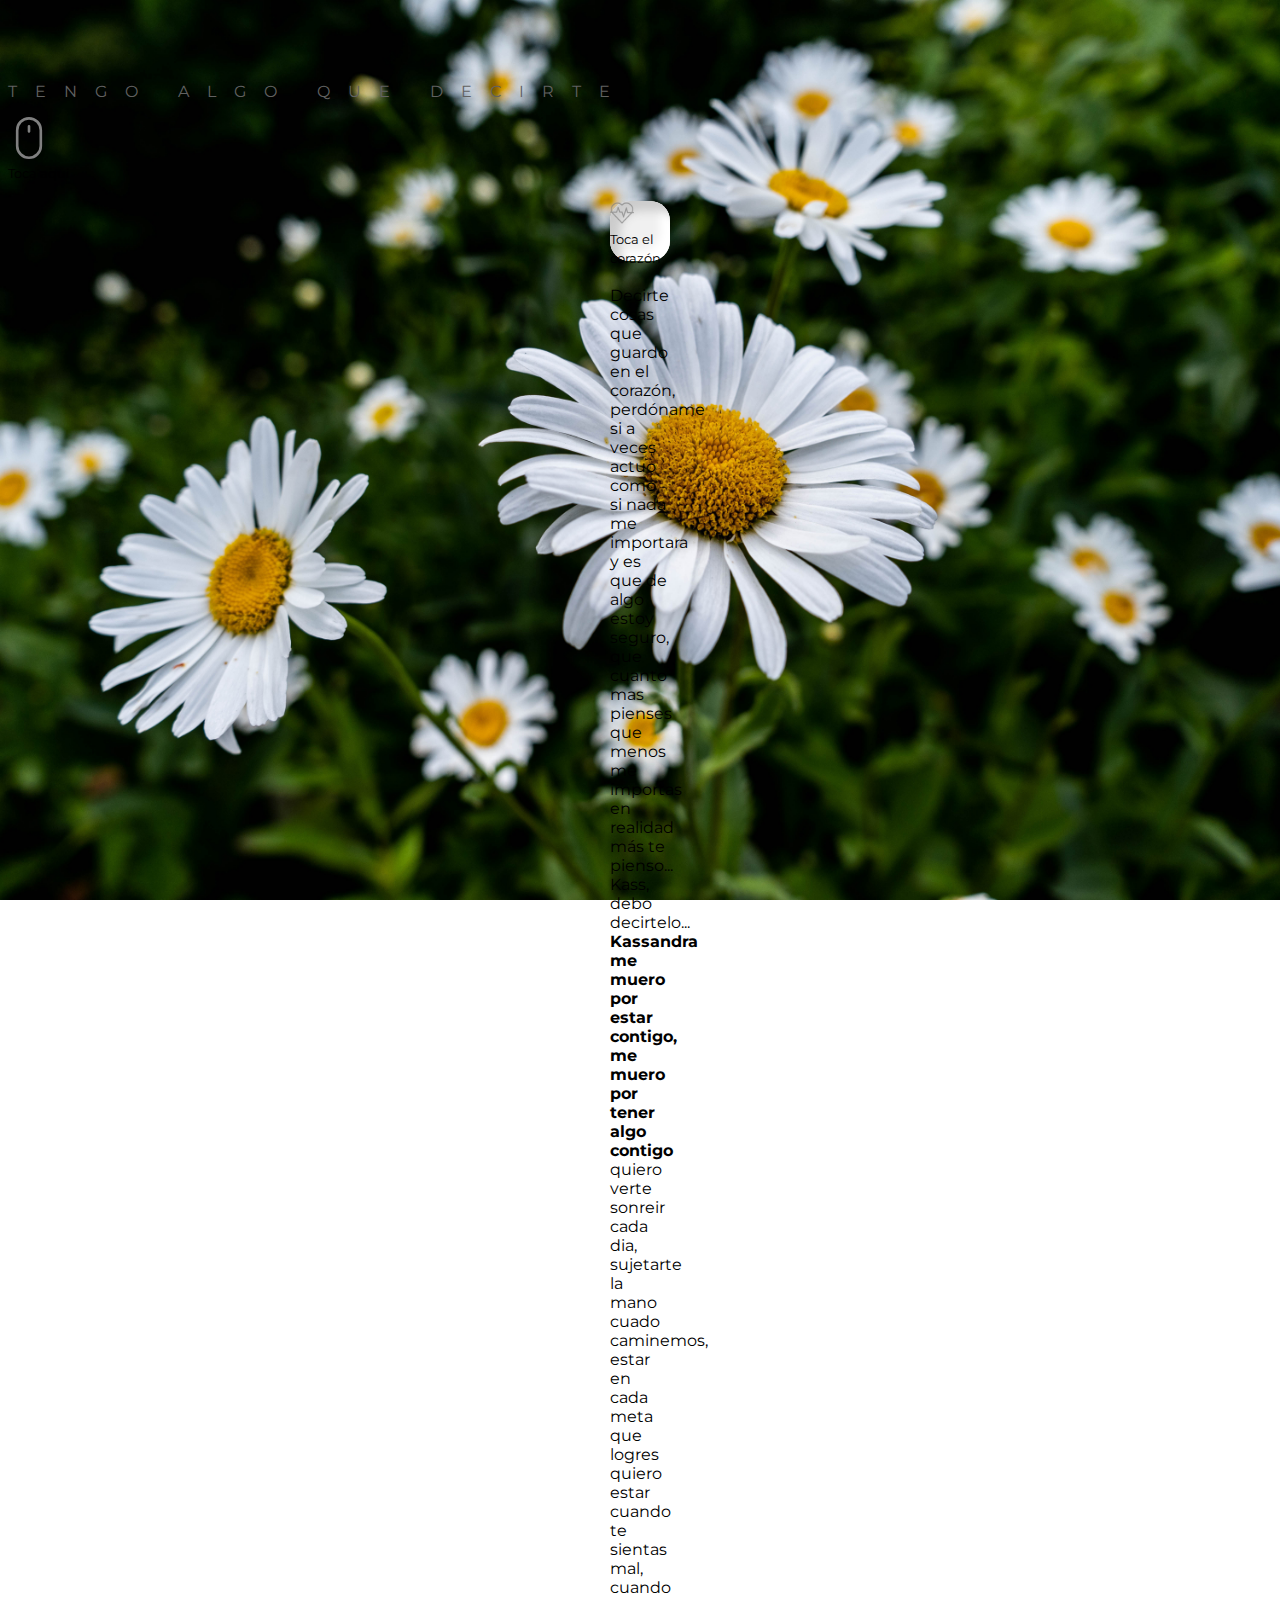
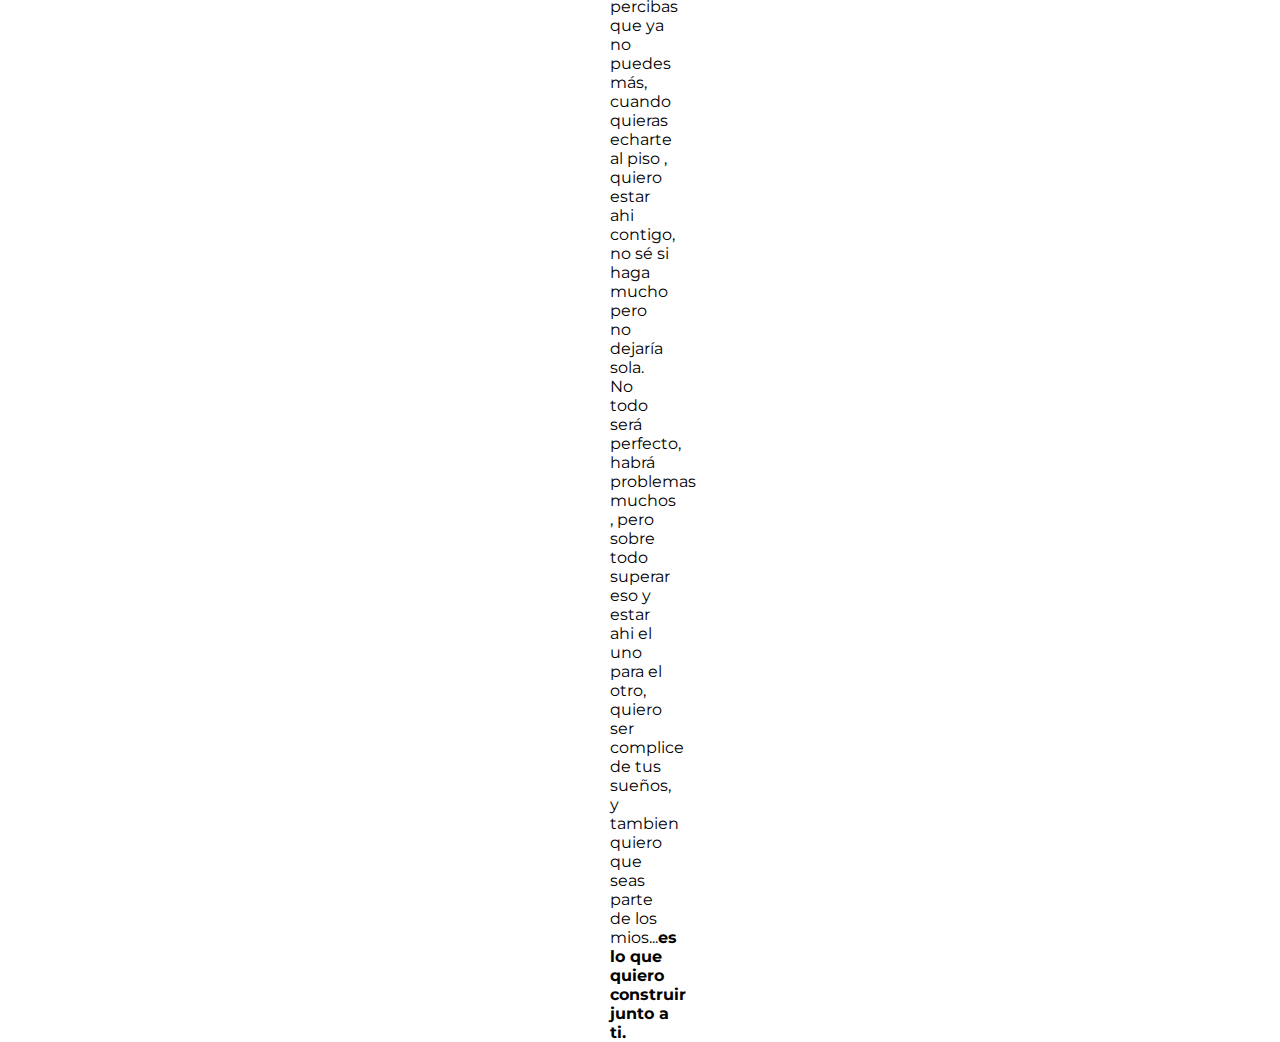
==== commit 67a0e05e: "nuevo mensaje" ====
--- a/index.html
+++ b/index.html
@@ -1,88 +1,65 @@
 <!DOCTYPE html>
-<html style="font-size: 16px;" lang="es"><head>
+<html lang="en">
+<head>
+    <meta charset="UTF-8">
+    <meta http-equiv="X-UA-Compatible" content="IE=edge">
     <meta name="viewport" content="width=device-width, initial-scale=1.0">
-    <meta charset="utf-8">
-    <meta name="keywords" content="Wonders">
-    <meta name="description" content="">
-    <title>Sorpresa Kass!! 🙈</title>
-    <link rel="stylesheet" href="nicepage.css" media="screen">
-<link rel="stylesheet" href="Page-9.css" media="screen">
-    <script class="u-script" type="text/javascript" src="jquery-1.9.1.min.js" defer=""></script>
-    <script class="u-script" type="text/javascript" src="nicepage.js" defer=""></script>
-    <link id="u-theme-google-font" rel="stylesheet" href="https://fonts.googleapis.com/css?family=Roboto:100,100i,300,300i,400,400i,500,500i,700,700i,900,900i|Open+Sans:300,300i,400,400i,500,500i,600,600i,700,700i,800,800i">
-    <link id="u-page-google-font" rel="stylesheet" href="https://fonts.googleapis.com/css?family=Playfair+Display:400,400i,500,500i,600,600i,700,700i,800,800i,900,900i|Alex+Brush:400">
+    <title>Hola</title>
+</head>
+<body>
+    <link rel="preconnect" href="https://fonts.googleapis.com">
+    <link rel="preconnect" href="https://fonts.gstatic.com" crossorigin>
+    <link href="https://fonts.googleapis.com/css2?family=Montserrat:wght@200;400&display=swap" rel="stylesheet">
+    <link href="https://cdn.jsdelivr.net/npm/bootstrap@5.2.3/dist/css/bootstrap.min.css" rel="stylesheet" integrity="sha384-rbsA2VBKQhggwzxH7pPCaAqO46MgnOM80zW1RWuH61DGLwZJEdK2Kadq2F9CUG65" crossorigin="anonymous">
+    <link rel="stylesheet" href="styles.css">
+    <audio id="myAudio">
+        <source src="./music/audio.mp3" type="audio/mp3">
+    </audio>
+    <audio id="wik">
+        <source src="./music/audio.mp3" type="audio/mp3">
+    </audio>
     
-    
-    <script type="application/ld+json">{
-		"@context": "http://schema.org",
-		"@type": "Sorpresa",
-		"name": "KSorpresa"
-}</script>
-    <meta name="theme-color" content="#478ac9">
-    <meta property="og:title" content="Page 9">
-    <meta property="og:type" content="website">
-  <meta data-intl-tel-input-cdn-path="intlTelInput/"></head>
-  <body class="u-body u-xl-mode" data-lang="es">
-    <section class="u-clearfix u-section-1" id="carousel_3183">
-      <div class="u-clearfix u-expanded-width u-layout-wrap u-layout-wrap-1">
-        <div class="u-layout">
-          <div class="u-layout-row">
-            <div class="u-size-30 u-size-60-md">
-              <div class="u-layout-row">
-                <div class="u-container-style u-image u-layout-cell u-right-cell u-size-30 u-image-1">
-                  <div class="u-container-layout u-container-layout-1"></div>
+    <div class="text-dark text-center bg-light vh-100 d-flex flex-column">
+        <div class="my-auto bg-anime d-none" id="fondo">
+            <img src="./image/fondo.jpg" class="bg-image" style="width: 100%;">
+        </div>
+        <div class="my-auto">
+            <h1 class="display-1" id="rotateChars">
+                HOLA KASS
+            </h1>
+            <p>TENGO ALGO QUE DECIRTE</p>
+            <div class="">
+                <div class="mb-5 text-center">
+                    <div><img src="./image/mouse.svg" id="mouse" alt="" height="42"></div>
+                    <div class="mt-3 text-uppercase"><small class="text-secondary">Toca aqui</small></div>
                 </div>
-                <div class="u-align-center-xl u-container-style u-grey-10 u-layout-cell u-size-30 u-layout-cell-2">
-                  <div class="u-container-layout u-valign-middle u-container-layout-2">
-                    <h2 class="u-align-center-lg u-align-center-md u-align-center-sm u-align-center-xs u-custom-font u-font-playfair-display u-text u-text-1">Hola</h2>
-                    <h3 class="u-align-center-lg u-align-center-md u-align-center-sm u-align-center-xs u-custom-font u-text u-text-2">Kassandra</h3>
-                    <p class="u-align-center-lg u-align-center-md u-align-center-sm u-align-center-xs u-text u-text-grey-40 u-text-3">Disculpa mi manera de intentar decirte algo, no se si me creiste cuando aquella vez te dije, que solo para ti llegué hacer cosas como estas, bueno, aqui va una mas...
-                    </p>
-                    <h4 class="u-align-center-lg u-align-center-md u-align-center-sm u-align-center-xs u-custom-font u-text u-text-2">Quiero decirte mucho sabes...</h4>
-                    <p class="u-align-center-lg u-align-center-md u-align-center-sm u-align-center-xs u-text u-text-grey-40 u-text-3">Pero habrá momentos para eso, Beba, no quiero malograr nada en tu vida, tampoco quiero que salgamos lastimados de todo... 
-                    </p>
-                    <p class="u-align-center-lg u-align-center-md u-align-center-sm u-align-center-xs u-text u-text-grey-40 u-text-3">Pero alguien me enseñó a decir las cosas en su debido momento, si guardaselo y sin que pase mucho tiempo, Kassandra, me gustas, y si no me gustaras, no haria nada de esto contigo... 
-                    </p>
-                    <p class="u-align-center-lg u-align-center-md u-align-center-sm u-align-center-xs u-text u-text-grey-40 u-text-3">No quiero ocasionarte problemas, quizás tu ya tengas una vida hecha o por cumplir, yo solo tengo mis sueños, mis metas y mis sentimientos, pero no dejaría de luchar por verlos cumplir...
-                    </p>
-                    <h4 class="u-align-center-lg u-align-center-md u-align-center-sm u-align-center-xs u-custom-font u-text u-text-2">Sabes...</h4>
-                    <p class="u-align-center-lg u-align-center-md u-align-center-sm u-align-center-xs u-text u-text-grey-40 u-text-3">Al final descubrí las cualidades que tienes los cuales me hicieron enamorarme de ti, y creo que son cualidades las cuales harian que me volviese enamorar una vez mas...
-                    </p>
-                    <p class="u-align-center-lg u-align-center-md u-align-center-sm u-align-center-xs u-text u-text-grey-40 u-text-3">Ya pasó casi un año, ya no soy el mismo de antes, creo que cambiamos ambos... este soy yo, simplemente yo, mostrandome tal cual y diciendo lo que siente...
-                    </p>
-                    <p class="u-align-center-lg u-align-center-md u-align-center-sm u-align-center-xs u-text u-text-grey-40 u-text-3">Por qué esperaría Kass? Por que vivir una vida a lado tuyo, realmente valdría la pena...
-                    </p>
-                    <p class="u-align-center-lg u-align-center-md u-align-center-sm u-align-center-xs u-text u-text-grey-40 u-text-3">Me gustas y no es un delito decirlo... me gusta verte bien y si es a lado mio... es mucho mas bonito.
-                    </p>
-                    <p class="u-align-center-lg u-align-center-md u-align-center-sm u-align-center-xs u-text u-text-grey-40 u-text-3">Esta es mi manera de decirlo, espero te guste...
-                    </p>
-                    <a href="#" class="u-border-2 u-border-grey-dark-1 u-border-radius-0 u-btn u-btn-rectangle u-button-style u-btn-1">TE ESPERO?</a>
-                  </div>
+            </div>
+            &nbsp;
+            &nbsp;
+            <div class="container d-none" id="message">
+                <div class="box">
+                    <div class="p-2">
+                        <div class="mb-5 text-center">
+                            <img src="./image/heartbeat.png" class="text-center" id="heart" style="width: 40%; opacity: 0.75;">
+                            <div id="intro" class="mt-3 text-uppercase"><small class="text-secondary">Toca el corazón</small></div>
+                            &nbsp;
+                            <span class="msg d-none">Decirte cosas que guardo en el corazón,</span>
+                            <span class="msg d-none"> perdóname si a veces actuo como si nada me importara</span>
+                            <span class="msg d-none"> y es que de algo estoy seguro, que cuanto mas pienses que menos me importas en realidad más te pienso...</span>
+                            <span class="msg d-none"> Kass, debo decirtelo... <b>Kassandra me muero por estar contigo, me muero por tener algo contigo</b></span>
+                            <span class="msg d-none"> quiero verte sonreir cada dia, sujetarte la mano cuado caminemos, estar en cada meta que logres</span>
+                            <span class="msg d-none"> quiero estar cuando te sientas mal, cuando percibas que ya no puedes más, cuando quieras echarte al piso</span>
+                            <span class="msg d-none">, quiero estar ahi contigo, no sé si haga mucho pero no dejaría sola. No todo será perfecto, habrá problemas muchos</span>
+                            <span class="msg d-none">, pero sobre todo superar eso y estar ahi el uno para el otro, quiero ser complice de tus sueños, y tambien quiero que seas parte de los mios...<b>es lo que quiero construir junto a ti.</b></span>
+                    
+                        </div>
+                    </div>
                 </div>
-              </div>
             </div>
-            <div class="u-size-30 u-size-60-md">
-              <div class="u-layout-col">
-                <div class="u-container-style u-image u-layout-cell u-left-cell u-size-60 u-image-2">
-                  <div class="u-container-layout u-container-layout-3"></div>
-                </div>
-              </div>
-            </div>
-          </div>
         </div>
-      </div>
-    </section>
-    
-    
-    
-    <section class="u-backlink u-clearfix u-grey-80">
-      <a class="u-link" style="color:rgb(238, 119, 119)" href="https://wa.me/938087952" target="_blank">
-        <span>Haz click aqui</span>
-      </a>
-      <p class="u-text">
-        <span>para chatear con la persona que hizo esto para ti</span>
-      </p>
-        <span>...estará esperando hablar contigo!!</span>
-    </section>
-  
-</body></html>+    </div>
+
+    <script type="text/javascript" src="script.js"></script>
+    <script src="https://cdn.jsdelivr.net/npm/bootstrap@5.2.3/dist/js/bootstrap.bundle.min.js" integrity="sha384-kenU1KFdBIe4zVF0s0G1M5b4hcpxyD9F7jL+jjXkk+Q2h455rYXK/7HAuoJl+0I4" crossorigin="anonymous"></script>
+</body>
+</html>--- a/styles.css
+++ b/styles.css
@@ -0,0 +1,217 @@
+html {
+    overflow-x: hidden;
+}
+
+body {
+    font-family: 'Montserrat', sans-serif;
+}
+
+.indChar {
+    animation: rt 1s 1 linear;
+    opacity: 0;
+    animation-fill-mode: forwards;
+
+}
+
+.font400 {
+    font-weight: 400 !important;
+}
+
+.nav-link {
+    color: #888888;
+    letter-spacing: 2px;
+    font-size: 14px;
+}
+
+.nav-link:hover {
+    color: #548da8
+}
+
+.nav-link:hover::after,
+.nav-link:hover::before {
+    opacity: 1;
+}
+
+.nav-link:before {
+    content: "\263C";
+    margin-right: 4px;
+    color: #cecece;
+    opacity: 0;
+    transition: opacity 200ms linear;
+}
+
+.nav-link:after {
+    content: "\263C";
+    margin-left: 4px;
+    color: #cecece;
+    opacity: 0;
+    transition: opacity 200ms linear;
+}
+
+p {
+    color: #616161;
+    letter-spacing: 18px;
+}
+
+#mouse {
+    filter: invert(50%);
+    animation: flick 800ms infinite linear;
+}
+
+#heart{
+    filter: invert(50%);
+    animation: flick 1500ms infinite linear;
+}
+
+@keyframes flick {
+
+    0%,
+    100% {
+        opacity: 0.3
+    }
+
+    50% {
+        opacity: 1;
+    }
+}
+
+@keyframes rt {
+    0% {
+        opacity: 0;
+    }
+
+    50% {
+        transform: rotateZ(180deg) translateX(-200px)
+    }
+
+    100% {
+        transform: rotateZ(360deg);
+        opacity: 1;
+        color: #548da8
+    }
+}
+
+#bottomNav {
+    transition: all 300ms linear;
+}
+
+@media screen and (max-width:752px) {
+    #bottomNav {
+        transform: translateY(100%);
+        opacity: 0
+    }
+}
+
+.bg-anime{
+    animation: anime-image 5s;
+    animation-fill-mode: forwards;
+}
+
+.bg-image{
+    position: absolute;
+    min-width: 100%;
+    min-height: 100%;
+    top: 50%;
+    left: 50%;
+    transform: translateX(-50%) translateY(-50%);
+    z-index: -1;
+    }
+    
+    .container {
+        box-sizing: border-box;
+        display: flex;
+        justify-content: center;
+        align-items: center;
+      }
+      .box {
+        border-radius: 20px;
+        width: 60px;
+        height: 60px;
+        background: #f0f0f0;
+        box-shadow:  0 0 0 #cccccc,
+                     0 0 0 #ffffff,
+                      10px 10px 10px #cccccc inset,
+                      -10px -10px 10px #ffffff inset;
+        animation: anime 5s cubic-bezier(0.16, 1, 0.3, 1);
+        animation-fill-mode: forwards;
+      }
+
+      .m1{
+        animation: anime-messages 7s;
+        animation-fill-mode: forwards;
+      }
+     
+      @keyframes anime {
+        0% {
+          width: 60px;
+          height: 60px;
+          background: #f0f0f0;
+          box-shadow:  0 0 0 #cccccc,
+                       0 0 0 #ffffff,
+                        10px 10px 10px #cccccc inset,
+                        -10px -10px 10px #ffffff inset;
+        }
+        25% {
+          width: 60px;
+          height: 60px;
+          background: #f8f8f8;
+          box-shadow:  10px 10px 10px #cccccc,
+                       10px 10px 10px #ffffff,
+                       0 0 0 #cccccc inset,
+                       0 0 0 #ffffff inset;
+        }
+        50% {
+          width: 60px;
+          height: 240px;
+          background: #f8f8f8;
+          box-shadow:  10px 10px 10px #cccccc,
+                       10px 10px 10px #ffffff,
+                       0 0 0 #cccccc inset,
+                       0 0 0 #ffffff inset;
+        }
+        100% {
+          width: 500px;
+          height: 380px;
+          background: #fafafa;
+          box-shadow:  40px 40px 40px #cccccc,
+                       0 0 0 #ffffff,
+                       0 0 0 #cccccc inset,
+                       2px 2px 2px #ffffff inset;
+        }
+
+        
+    }
+
+    @keyframes anime-image {
+        0% {
+          opacity: 0.75;
+        }
+        25% {
+            opacity: 0.5;
+        }
+        50% {
+            opacity: 0.2;
+        }
+        100% {
+            opacity: 0.2;
+        }
+    }
+
+    @keyframes anime-messages {
+        0% {
+          opacity: 0;
+          transform: translate3d(0,50px,0);
+        }
+        25% {
+            opacity: 0.5;
+            transform: translate3d(0,40px,0);
+        }
+        50% {
+            opacity: 0.75;
+            transform: translate3d(0,20px,0);
+        }
+        100% {
+            opacity: 1;
+            transform: translate3d(0,0,0);
+        }
+    }